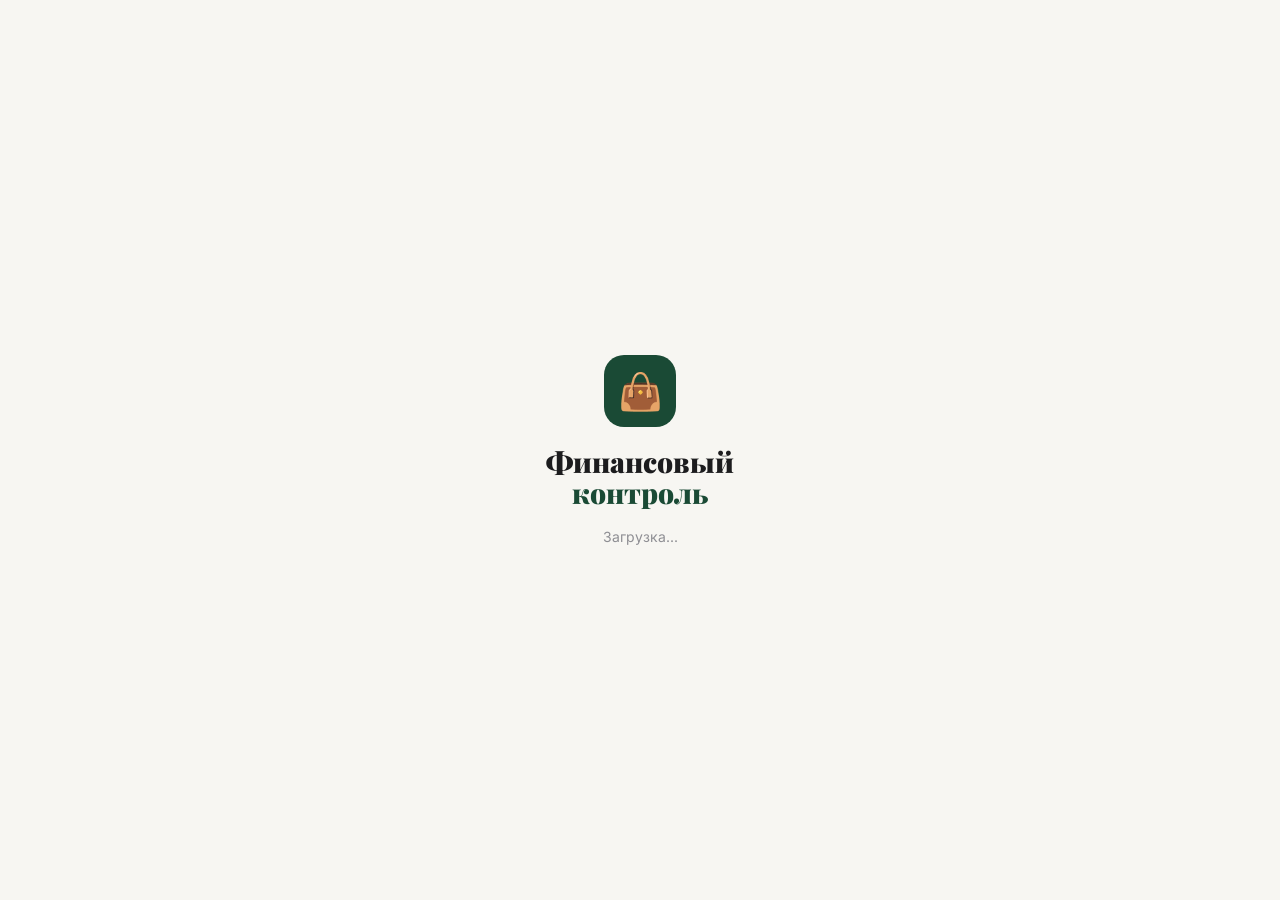
==== index.html @ 4cfcd8a0 "Add files via upload" ====
<!DOCTYPE html>
<html lang="ru">
<head>
<meta charset="UTF-8">
<meta name="viewport" content="width=device-width, initial-scale=1.0, maximum-scale=1.0">
<title>Финансовый контроль</title>
<link href="https://fonts.googleapis.com/css2?family=Inter:wght@300;400;500;600;700;800&family=Playfair+Display:wght@700;800;900&display=swap" rel="stylesheet">
<style>
*{box-sizing:border-box;margin:0;padding:0;}
body{background:#f7f6f2;color:#1c1c1e;font-family:'Inter','SF Pro Display',-apple-system,sans-serif;padding-bottom:94px;min-height:100vh;}

/* Cards */
.card{background:#fff;border-radius:22px;padding:18px;box-shadow:0 1px 0 rgba(0,0,0,0.04),0 4px 20px rgba(0,0,0,0.04);}

/* Buttons */
.btn-g{background:#1a4a35;color:#fff;border:none;cursor:pointer;border-radius:14px;font-family:inherit;font-weight:600;letter-spacing:-0.2px;transition:transform .15s, opacity .15s;}
.btn-g:active{transform:scale(0.96);opacity:0.85;}
.btn-ol{background:transparent;border:1.5px solid #e8e8e8;color:#1c1c1e;padding:9px 18px;font-size:13px;border-radius:50px;cursor:pointer;font-family:inherit;font-weight:600;transition:transform .15s;}
.btn-ol:active{transform:scale(0.96);}

/* Nav */
.nb{flex:1;display:flex;flex-direction:column;align-items:center;gap:4px;padding:8px 0 4px;border:none;background:transparent;color:#c7c7cc;cursor:pointer;font-family:inherit;font-size:10px;font-weight:600;letter-spacing:0.2px;transition:color .2s, transform .15s;}
.nb:active{transform:scale(0.88);}
.nb svg{stroke:#c7c7cc;fill:#c7c7cc;transition:stroke .25s,fill .25s;}
.nb.active{color:#1a4a35;}
.nb.active svg{stroke:#1a4a35;fill:#1a4a35;}
.nb svg[data-outline]{fill:none;}
.nb.active svg[data-outline]{fill:none;}

/* Overlays & Sheets */
.overlay{position:fixed;inset:0;background:rgba(0,0,0,0.0);z-index:50;display:flex;align-items:flex-end;backdrop-filter:blur(0px);transition:background .3s, backdrop-filter .3s;}
.overlay.visible{background:rgba(0,0,0,0.25);backdrop-filter:blur(4px);}
.overlay.hidden{display:none!important;}
.sheet{background:#fff;border-top-left-radius:32px;border-top-right-radius:32px;width:100%;max-height:93vh;overflow-y:auto;padding:12px 22px 44px;transform:translateY(100%);transition:transform .38s cubic-bezier(0.34,1.56,0.64,1);}
.sheet.open{transform:translateY(0);}
.handle{width:36px;height:4px;background:#e5e5ea;border-radius:4px;margin:0 auto 20px;}

/* Labels */
.lbl{font-size:11px;color:#8e8e93;font-weight:600;letter-spacing:0.8px;text-transform:uppercase;margin-bottom:10px;}

/* Layout */
.row{display:flex;justify-content:space-between;align-items:center;}
.scroll-x{display:flex;gap:10px;overflow-x:auto;padding-bottom:8px;scroll-snap-type:x mandatory;-webkit-overflow-scrolling:touch;}
.scroll-x::-webkit-scrollbar{height:0;}
.scroll-x > *{scroll-snap-align:start;}

/* Transaction rows */
.tx-row{display:flex;justify-content:space-between;align-items:center;padding:12px 18px;border-bottom:1px solid #f2f2f7;transition:background .15s;}
.tx-row:active{background:#f7f6f2;}

/* Tags */
.tag-in{background:#e8f8ef;color:#1b7a47;border-radius:20px;padding:3px 10px;font-size:11px;font-weight:600;}
.tag-out{background:#fff0f0;color:#c0392b;border-radius:20px;padding:3px 10px;font-size:11px;font-weight:600;}

/* Balance card */
.balance-card{background:linear-gradient(145deg,#1a4a35 0%,#1e5c40 60%,#2d6a4f 100%);border-radius:26px;padding:24px;color:#fff;position:relative;overflow:hidden;cursor:pointer;transition:transform .2s, box-shadow .2s;}
.balance-card:active{transform:scale(0.98);box-shadow:0 2px 20px rgba(26,74,53,0.3);}

/* Nav bar */
.nav-bar{position:fixed;bottom:0;left:0;right:0;background:rgba(255,255,255,0.92);backdrop-filter:blur(20px);-webkit-backdrop-filter:blur(20px);border-top:1px solid rgba(0,0,0,0.06);display:flex;align-items:center;padding:6px 0 12px;z-index:20;}

/* Header */
.header{background:rgba(255,255,255,0.92);backdrop-filter:blur(20px);-webkit-backdrop-filter:blur(20px);padding:14px 20px;display:flex;justify-content:space-between;align-items:center;border-bottom:1px solid rgba(0,0,0,0.05);position:sticky;top:0;z-index:10;}

/* Type switcher */
.type-sw{background:#f2f2f7;border-radius:50px;padding:4px;display:flex;margin-bottom:24px;}
.type-btn{flex:1;padding:12px;border-radius:50px;border:none;font-family:inherit;font-size:15px;font-weight:600;cursor:pointer;background:transparent;color:#8e8e93;transition:all .25s cubic-bezier(0.34,1.56,0.64,1);letter-spacing:-0.2px;}
.type-btn.on{background:#fff;color:#1c1c1e;box-shadow:0 2px 8px rgba(0,0,0,0.1);}

/* Category chips */
.chip{padding:9px 16px;border-radius:50px;border:1.5px solid #e8e8e8;background:#fff;font-family:inherit;font-size:13px;font-weight:500;cursor:pointer;transition:all .2s cubic-bezier(0.34,1.56,0.64,1);color:#1c1c1e;}
.chip:active{transform:scale(0.94);}
.chip.on{background:#1c1c1e;color:#fff;border-color:#1c1c1e;transform:scale(1.04);}

/* Income type buttons */
.inc-btn{flex:1;padding:13px 4px;border-radius:50px;border:1.5px solid #e8e8e8;background:#fff;font-family:inherit;font-size:13px;font-weight:600;cursor:pointer;transition:all .25s cubic-bezier(0.34,1.56,0.64,1);color:#1c1c1e;}
.inc-btn.on{background:#1a4a35;color:#fff;border-color:#1a4a35;transform:scale(1.03);}

/* Day buttons */
.day-btn{width:100%;aspect-ratio:1;border-radius:50%;border:1.5px solid #e8e8e8;background:#fff;font-family:inherit;font-size:13px;cursor:pointer;transition:all .2s cubic-bezier(0.34,1.56,0.64,1);color:#1c1c1e;}
.day-btn:active{transform:scale(0.88);}
.day-btn.on{background:#1a4a35;color:#fff;border-color:#1a4a35;transform:scale(1.08);}

/* Service icons */
.svc-item{display:flex;flex-direction:column;align-items:center;gap:6px;cursor:pointer;transition:transform .2s cubic-bezier(0.34,1.56,0.64,1);}
.svc-item:active{transform:scale(0.9);}
.svc-icon{width:72px;height:72px;border-radius:20px;display:flex;align-items:center;justify-content:center;font-weight:700;border:2.5px solid transparent;transition:all .2s cubic-bezier(0.34,1.56,0.64,1);}
.svc-item.on{transform:scale(1.08);}
.svc-item.on .svc-icon{border-color:#1a4a35;box-shadow:0 0 0 3px rgba(45,106,79,0.15);}
.svc-name{font-size:10px;color:#8e8e93;text-align:center;line-height:1.3;max-width:62px;}

/* Progress bars */
.pb{background:#f2f2f7;border-radius:8px;height:8px;margin-bottom:9px;}
.pf{background:linear-gradient(90deg,#1a4a35,#3d8b6b);height:8px;border-radius:8px;transition:width .8s cubic-bezier(0.34,1.56,0.64,1);}

/* Scrollbar */
::-webkit-scrollbar{width:0px;}
::-webkit-scrollbar-thumb{background:transparent;}
input[type=number]::-webkit-inner-spin-button{-webkit-appearance:none;}

/* Input fields */
.field{width:100%;border:1.5px solid #e8e8e8;border-radius:16px;padding:14px 16px;font-family:inherit;font-size:15px;outline:none;background:#fff;color:#1c1c1e;transition:border .2s, transform .15s;}
.field:focus{border-color:#1a4a35;transform:scale(1.01);}

/* Content padding */
#main{padding:16px 16px 0;display:flex;flex-direction:column;gap:14px;}
.main-content{padding:16px 16px 0;display:flex;flex-direction:column;gap:14px;}

/* Card entrance animation */
@keyframes cardIn{from{opacity:0;transform:translateY(18px)}to{opacity:1;transform:translateY(0)}}
.card-anim{animation:cardIn .4s cubic-bezier(0.34,1.2,0.64,1) both;}
.card-anim:nth-child(1){animation-delay:.03s}
.card-anim:nth-child(2){animation-delay:.08s}
.card-anim:nth-child(3){animation-delay:.13s}
.card-anim:nth-child(4){animation-delay:.18s}
.card-anim:nth-child(5){animation-delay:.23s}
.card-anim:nth-child(6){animation-delay:.28s}

/* Tab switch fade */
@keyframes tabIn{from{opacity:0;transform:translateY(10px)}to{opacity:1;transform:translateY(0)}}
.tab-anim{animation:tabIn .3s cubic-bezier(0.34,1.2,0.64,1) both;}

/* Bounce + button */
@keyframes bounceIn{0%{transform:scale(0.8);opacity:0}60%{transform:scale(1.08)}100%{transform:scale(1);opacity:1}}
.bounce-in{animation:bounceIn .35s cubic-bezier(0.34,1.56,0.64,1) both;}

/* Number count animation */
@keyframes numIn{from{opacity:0;transform:scale(0.85)}to{opacity:1;transform:scale(1)}}
.num-anim{animation:numIn .4s cubic-bezier(0.34,1.56,0.64,1) both;}
</style>
</head>
<body>

<!-- LOADING SCREEN (shown immediately) -->
<div id="loading-screen" style="position:fixed;inset:0;background:#f7f6f2;z-index:2000;display:flex;flex-direction:column;align-items:center;justify-content:center;gap:20px;padding:24px;">
  <div style="width:72px;height:72px;background:#1a4a35;border-radius:20px;display:flex;align-items:center;justify-content:center;font-size:36px;">👜</div>
  <div style="text-align:center;">
    <div style="font-family:'Playfair Display',Georgia,serif;font-weight:900;font-size:28px;color:#1c1c1e;line-height:1.1;">Финансовый</div>
    <div style="font-family:'Playfair Display',Georgia,serif;font-weight:900;font-size:28px;color:#1a4a35;line-height:1.1;">контроль</div>
  </div>
  <div id="loading-msg" style="font-size:14px;color:#8e8e93;">Загрузка...</div>
  <div id="file-warning" style="display:none;background:#fff8e6;border:1.5px solid #f0c040;border-radius:16px;padding:16px 20px;max-width:300px;text-align:center;font-size:13px;color:#7a5c00;line-height:1.6;">
    ⚠️ <b>Файл открыт как file://</b><br><br>
    Firebase требует веб-сервер.<br>
    Загрузи файл на любой хостинг<br>
    (например <b>github.com/pages</b>)<br><br>
    или используй<br>
    <b>VS Code → Live Server</b>
  </div>
</div>
<script>
  // Detect file:// protocol immediately
  if(location.protocol === 'file:') {
    document.getElementById('loading-msg').style.display = 'none';
    document.getElementById('file-warning').style.display = 'block';
  }
</script>

<!-- LOGIN SCREEN -->
<div id="login-screen" style="display:none;position:fixed;inset:0;background:#f0ede6;z-index:1000;flex-direction:column;align-items:center;justify-content:center;padding:24px;">

  <!-- Card -->
  <div style="background:#fff;border-radius:28px;padding:32px 28px 28px;width:100%;max-width:400px;box-shadow:0 4px 40px rgba(0,0,0,0.08);">

    <!-- Icon -->
    <div style="width:60px;height:60px;background:#1a4a35;border-radius:16px;display:flex;align-items:center;justify-content:center;font-size:28px;margin-bottom:22px;">👜</div>

    <!-- Title -->
    <div style="font-family:'Playfair Display',Georgia,serif;font-weight:900;font-size:36px;color:#1c1c1e;line-height:1.1;margin-bottom:4px;letter-spacing:-1px;">Финансовый</div>
    <div style="font-family:'Playfair Display',Georgia,serif;font-weight:900;font-size:36px;color:#1a4a35;line-height:1.1;margin-bottom:18px;letter-spacing:-1px;">контроль</div>

    <!-- Description -->
    <div style="font-size:15px;color:#8e8e93;line-height:1.55;margin-bottom:32px;">Войдите, чтобы получить свой кошелёк — доходы, расходы, подписки, копилка и бюджеты в одном месте.</div>

    <!-- Google button -->
    <button id="signin-btn" onclick="signInWithGoogle()" style="width:100%;display:flex;align-items:center;justify-content:center;gap:12px;background:#1a4a35;border:none;border-radius:50px;padding:17px 28px;font-family:inherit;font-size:16px;font-weight:600;cursor:pointer;color:#fff;margin-bottom:18px;letter-spacing:-0.2px;">
      <svg width="20" height="20" viewBox="0 0 48 48">
        <path fill="#fff" d="M44.5 20H24v8h11.8C34.7 33.9 29.8 37 24 37c-7.2 0-13-5.8-13-13s5.8-13 13-13c3.1 0 5.9 1.1 8.1 2.9l5.7-5.7C34.6 6.1 29.6 4 24 4 12.9 4 4 12.9 4 24s8.9 20 20 20c11 0 20-8 20-20 0-1.3-.2-2.7-.5-4z"/>
      </svg>
      Войти через Google
    </button>

    <!-- Security note -->
    <div style="font-size:12px;color:#c7c7cc;text-align:center;line-height:1.5;">Защищённый вход через Google. Данные каждого аккаунта изолированы.</div>
  </div>

  <!-- Bottom label -->
  <div style="margin-top:32px;font-size:11px;color:#b0a89a;letter-spacing:2px;text-transform:uppercase;font-weight:600;">Personal Finance For Two</div>
</div>

<!-- APP ROOT (hidden until logged in) -->
<div id="app-root" style="display:none;">

<div class="header" style="padding:16px 20px 14px;align-items:flex-start;">
  <div style="display:flex;align-items:center;gap:12px;">
    <div style="width:46px;height:46px;background:#1a4a35;border-radius:14px;display:flex;align-items:center;justify-content:center;font-size:22px;flex-shrink:0;">👜</div>
    <div style="line-height:1.15;">
      <div style="font-weight:800;font-size:26px;color:#1c1c1e;letter-spacing:-0.5px;font-family:'Playfair Display',Georgia,serif;line-height:1.1;">Финансовый</div>
      <div style="font-weight:800;font-size:26px;color:#1a4a35;letter-spacing:-0.5px;font-family:'Playfair Display',Georgia,serif;line-height:1.1;">контроль</div>
    </div>
  </div>
  <div style="display:flex;align-items:center;gap:8px;cursor:pointer;" onclick="signOutUser()">
    <img id="user-avatar" style="display:none;width:36px;height:36px;border-radius:50%;border:2px solid #e8e8e8;" src="">
    <span id="user-name" style="font-size:13px;color:#8e8e93;"></span>
  </div>
</div>

<div id="fb-status" style="display:none;position:fixed;top:0;left:0;right:0;bottom:0;background:rgba(247,246,242,0.92);z-index:999;flex-direction:column;align-items:center;justify-content:center;gap:16px;">
  <svg width="50" height="50" color="#1a4a35"><use href="#ico-piggy"/></svg>
  <div style="font-size:16px;font-weight:600;color:#1a4a35;">Загружаем данные...</div>
  <div style="font-size:13px;color:#8e8e93;">Подключение к Firebase</div>
</div>

<div id="main" class="main-content"></div>

<!-- SVG icon templates for nav and UI -->
<svg style="display:none">
  <symbol id="ico-home" viewBox="0 0 24 24" fill="none" stroke="currentColor" stroke-width="1.8" stroke-linecap="round" stroke-linejoin="round">
    <path d="M3 9l9-7 9 7v11a2 2 0 0 1-2 2H5a2 2 0 0 1-2-2z"/><polyline points="9 22 9 12 15 12 15 22"/>
  </symbol>
  <symbol id="ico-piggy" viewBox="0 0 16 16" fill="none" stroke="currentColor" stroke-width="0.45" stroke-linejoin="round" stroke-linecap="round">
    <path d="M5 6.25a.75.75 0 1 1-1.5 0 .75.75 0 0 1 1.5 0m1.138-1.496A6.6 6.6 0 0 1 7.964 4.5c.666 0 1.303.097 1.893.273a.5.5 0 0 0 .286-.958A7.6 7.6 0 0 0 7.964 3.5c-.734 0-1.441.103-2.102.292a.5.5 0 1 0 .276.962"/>
    <path fill-rule="evenodd" d="M7.964 1.527c-2.977 0-5.571 1.704-6.32 4.125h-.55A1 1 0 0 0 .11 6.824l.254 1.46a1.5 1.5 0 0 0 1.478 1.243h.263c.3.513.688.978 1.145 1.382l-.729 2.477a.5.5 0 0 0 .48.641h2a.5.5 0 0 0 .471-.332l.482-1.351c.635.173 1.31.267 2.011.267.707 0 1.388-.095 2.028-.272l.543 1.372a.5.5 0 0 0 .465.316h2a.5.5 0 0 0 .478-.645l-.761-2.506C13.81 9.895 14.5 8.559 14.5 7.069q0-.218-.02-.431c.261-.11.508-.266.705-.444.315.306.815.306.815-.417 0 .223-.5.223-.461-.026a1 1 0 0 0 .09-.255.7.7 0 0 0-.202-.645.58.58 0 0 0-.707-.098.74.74 0 0 0-.375.562c-.024.243.082.48.32.654a2 2 0 0 1-.259.153c-.534-2.664-3.284-4.595-6.442-4.595M2.516 6.26c.455-2.066 2.667-3.733 5.448-3.733 3.146 0 5.536 2.114 5.536 4.542 0 1.254-.624 2.41-1.67 3.248a.5.5 0 0 0-.165.535l.66 2.175h-.985l-.59-1.487a.5.5 0 0 0-.629-.288c-.661.23-1.39.359-2.157.359a6.6 6.6 0 0 1-2.157-.359.5.5 0 0 0-.635.304l-.525 1.471h-.979l.633-2.15a.5.5 0 0 0-.17-.534 4.65 4.65 0 0 1-1.284-1.541.5.5 0 0 0-.446-.275h-.56a.5.5 0 0 1-.492-.414l-.254-1.46h.933a.5.5 0 0 0 .488-.393m12.621-.857a.6.6 0 0 1-.098.21l-.044-.025c-.146-.09-.157-.175-.152-.223a.24.24 0 0 1 .117-.173c.049-.027.08-.021.113.012a.2.2 0 0 1 .064.199"/>
  </symbol>
  <symbol id="ico-budget" viewBox="0 0 24 24" fill="none" stroke="currentColor" stroke-width="1.8" stroke-linecap="round" stroke-linejoin="round">
    <circle cx="12" cy="12" r="10"/><path d="M12 6v6l4 2"/>
  </symbol>
  <symbol id="ico-history" viewBox="0 0 24 24" fill="none" stroke="currentColor" stroke-width="1.8" stroke-linecap="round" stroke-linejoin="round">
    <path d="M14 2H6a2 2 0 0 0-2 2v16a2 2 0 0 0 2 2h12a2 2 0 0 0 2-2V8z"/><polyline points="14 2 14 8 20 8"/><line x1="16" y1="13" x2="8" y2="13"/><line x1="16" y1="17" x2="8" y2="17"/><polyline points="10 9 9 9 8 9"/>
  </symbol>
  <symbol id="ico-plus" viewBox="0 0 24 24" fill="none" stroke="currentColor" stroke-width="2.2" stroke-linecap="round">
    <line x1="12" y1="5" x2="12" y2="19"/><line x1="5" y1="12" x2="19" y2="12"/>
  </symbol>
</svg>

<div class="nav-bar">
  <button class="nb active" id="nb-home" onclick="go('home')">
    <svg width="24" height="24" data-outline="1"><use href="#ico-home"/></svg>Главная
  </button>
  <button class="nb" id="nb-piggy" onclick="go('piggy')">
    <svg width="26" height="26"><use href="#ico-piggy"/></svg>Копилка
  </button>
  <button class="btn-g" onclick="openTx()" style="border-radius:50%;width:52px;height:52px;padding:0;display:flex;align-items:center;justify-content:center;margin:0 6px;box-shadow:0 4px 16px rgba(26,74,53,0.35);border:none;cursor:pointer;">
    <svg width="24" height="24" color="#fff"><use href="#ico-plus"/></svg>
  </button>
  <button class="nb" id="nb-budget" onclick="go('budget')">
    <svg width="24" height="24" data-outline="1"><use href="#ico-budget"/></svg>Бюджеты
  </button>
  <button class="nb" id="nb-history" onclick="go('history')">
    <svg width="24" height="24" data-outline="1"><use href="#ico-history"/></svg>История
  </button>
</div>

<!-- ADD TX -->
<div class="overlay hidden" id="ov-tx" onclick="if(event.target===this)closeSheet('tx')">
  <div class="sheet">
    <div class="handle"></div>
    <div class="row" style="margin-bottom:20px;">
      <div style="font-weight:700;font-size:22px;">Новая запись</div>
      <button onclick="closeSheet('tx')" style="width:34px;height:34px;border-radius:50%;border:none;background:#f7f6f2;font-size:18px;cursor:pointer;display:flex;align-items:center;justify-content:center;">✕</button>
    </div>
    <!-- Type switcher -->
    <div class="type-sw">
      <button class="type-btn on" id="tb-exp" onclick="setType('expense')">Расход</button>
      <button class="type-btn" id="tb-inc" onclick="setType('income')">Доход</button>
    </div>
    <!-- Amount -->
    <div class="lbl">Сумма</div>
    <div style="display:flex;align-items:center;border-bottom:1.5px solid #e0e0d8;margin-bottom:20px;padding-bottom:10px;">
      <input id="tx-amt" type="number" placeholder="0" style="flex:1;border:none;outline:none;font-size:36px;font-weight:300;font-family:inherit;background:transparent;color:#1a1a1a;">
      <span style="font-size:22px;color:#8e8e93;">₪</span>
    </div>
    <!-- Date -->
    <div class="lbl">Дата</div>
    <div style="background:#f7f6f2;border-radius:14px;padding:12px 14px;display:flex;align-items:center;gap:10px;margin-bottom:20px;">
      <label style="cursor:pointer;display:flex;align-items:center;">
        <span style="font-size:22px;">📅</span>
        <input type="date" id="tx-custom-date" onchange="setCustomDate(this.value)" style="position:absolute;opacity:0;width:1px;height:1px;">
      </label>
      <span id="tx-date-lbl" style="flex:1;font-size:15px;font-weight:500;"></span>
      <button id="btn-today" onclick="setD(0)" style="padding:8px 16px;border-radius:50px;border:none;font-family:inherit;font-size:13px;font-weight:600;cursor:pointer;background:#1a4a35;color:#fff;">Сегодня</button>
      <button id="btn-yest" onclick="setD(-1)" style="padding:8px 16px;border-radius:50px;border:1.5px solid #e8e8e8;font-family:inherit;font-size:13px;font-weight:600;cursor:pointer;background:#fff;color:#555;">Вчера</button>
    </div>
    <!-- Extra fields (note + category or income type) -->
    <div id="tx-extra"></div>
    <button class="btn-g" onclick="doAddTx()" style="width:100%;padding:15px;font-size:16px;border-radius:50px;margin-top:6px;opacity:0.9;">Добавить</button>
  </div>
</div>

<!-- ADD SUB -->
<div class="overlay hidden" id="ov-sub" onclick="if(event.target===this)closeSheet('sub')">
  <div class="sheet">
    <div class="handle"></div>
    <div class="row" style="margin-bottom:20px;">
      <div id="sub-modal-title" style="font-weight:700;font-size:22px;">Новая подписка</div>
      <button onclick="closeSheet('sub')" style="width:34px;height:34px;border-radius:50%;border:none;background:#f7f6f2;font-size:18px;cursor:pointer;display:flex;align-items:center;justify-content:center;">✕</button>
    </div>
    <div class="lbl">Сервис</div>
    <div id="svc-grid" style="display:grid;grid-template-columns:repeat(3,1fr);gap:16px;margin-bottom:22px;"></div>
    <div class="lbl">Название</div>
    <input id="sub-name" type="text" placeholder="Netflix" style="width:100%;border:1.5px solid #e8e8e8;border-radius:14px;padding:12px 14px;font-family:inherit;font-size:16px;outline:none;margin-bottom:18px;">
    <div class="lbl">Стоимость</div>
    <div style="border:1.5px solid #e8e8e8;border-radius:14px;padding:12px 14px;display:flex;align-items:center;margin-bottom:18px;">
      <input id="sub-amt" type="number" placeholder="0" style="flex:1;border:none;outline:none;font-family:inherit;font-size:22px;font-weight:500;background:transparent;">
      <span style="color:#8e8e93;font-size:15px;">₪ / мес.</span>
    </div>
    <div class="lbl">День списания</div>
    <div id="day-grid" style="display:grid;grid-template-columns:repeat(7,1fr);gap:8px;margin-bottom:24px;"></div>
    <button class="btn-g" id="sub-save-btn" onclick="doSaveSub()" style="width:100%;padding:15px;font-size:16px;border-radius:16px;margin-bottom:10px;">Добавить</button>
    <button id="sub-del-btn" style="display:none;width:100%;padding:15px;font-size:16px;border-radius:16px;background:#fff;border:1.5px solid #e05a5a;color:#e05a5a;font-family:inherit;font-weight:600;cursor:pointer;" onclick="doDelSub()">Удалить подписку</button>
  </div>
</div>

<!-- ADD GOAL -->
<div class="overlay hidden" id="ov-goal" onclick="if(event.target===this)closeSheet('goal')">
  <div class="sheet">
    <div class="handle"></div>
    <div class="row" style="margin-bottom:20px;">
      <div style="font-weight:700;font-size:22px;">Новая цель</div>
      <button onclick="closeSheet('goal')" style="width:34px;height:34px;border-radius:50%;border:none;background:#f7f6f2;font-size:20px;cursor:pointer;display:flex;align-items:center;justify-content:center;">✕</button>
    </div>
    <div class="lbl">Иконка</div>
    <div id="goal-icons" style="display:flex;flex-wrap:wrap;gap:10px;margin-bottom:20px;"></div>
    <div class="lbl">Цвет</div>
    <div id="goal-colors" style="display:flex;gap:10px;margin-bottom:20px;flex-wrap:wrap;"></div>
    <div class="lbl">Название</div>
    <input id="g-name" type="text" placeholder="На отпуск" style="width:100%;border:1.5px solid #e8e8e8;border-radius:14px;padding:12px 14px;font-family:inherit;font-size:16px;outline:none;margin-bottom:18px;background:#fff;">
    <div class="lbl">Цель, ₪</div>
    <input id="g-target" type="number" placeholder="5000" style="width:100%;border:1.5px solid #e8e8e8;border-radius:14px;padding:12px 14px;font-family:inherit;font-size:16px;outline:none;margin-bottom:18px;background:#fff;">
    <div class="lbl">Дата цели (необязательно)</div>
    <input id="g-deadline" type="date" style="width:100%;border:1.5px solid #e8e8e8;border-radius:14px;padding:12px 14px;font-family:inherit;font-size:16px;outline:none;margin-bottom:24px;background:#fff;color:#1a1a1a;">
    <button class="btn-g" onclick="doAddGoal()" style="width:100%;padding:15px;font-size:16px;border-radius:16px;">Создать</button>
  </div>
</div>

<!-- СНЯТЬ -->
<div class="overlay hidden" id="ov-withdraw" onclick="if(event.target===this)closeSheet('withdraw')">
  <div class="sheet">
    <div class="handle"></div>
    <div class="row" style="margin-bottom:20px;">
      <div style="font-weight:700;font-size:22px;">Снять со счёта</div>
      <button onclick="closeSheet('withdraw')" style="width:34px;height:34px;border-radius:50%;border:none;background:#f7f6f2;font-size:20px;cursor:pointer;display:flex;align-items:center;justify-content:center;">✕</button>
    </div>
    <div id="withdraw-goal-info" style="margin-bottom:20px;"></div>
    <div class="lbl">Сумма снятия ₪</div>
    <div style="display:flex;align-items:center;border-bottom:1.5px solid #e0e0d8;margin-bottom:24px;padding-bottom:10px;">
      <input id="withdraw-amt" type="number" placeholder="0" style="flex:1;border:none;outline:none;font-size:36px;font-weight:300;font-family:inherit;background:transparent;">
      <span style="font-size:22px;color:#8e8e93;">₪</span>
    </div>
    <button onclick="doWithdraw()" style="width:100%;padding:15px;font-size:16px;border-radius:50px;background:#fff;border:1.5px solid #e8e8e8;font-family:inherit;font-weight:700;cursor:pointer;color:#1a1a1a;">− Снять</button>
  </div>
</div>

<!-- PОПОЛНИТЬ -->
<div class="overlay hidden" id="ov-saving" onclick="if(event.target===this)closeSheet('saving')">
  <div class="sheet">
    <div class="handle"></div>
    <div class="row" style="margin-bottom:20px;">
      <div style="font-weight:700;font-size:22px;">Пополнить копилку</div>
      <button onclick="closeSheet('saving')" style="width:34px;height:34px;border-radius:50%;border:none;background:#f7f6f2;font-size:20px;cursor:pointer;display:flex;align-items:center;justify-content:center;">✕</button>
    </div>
    <div id="saving-goal-info" style="margin-bottom:20px;"></div>
    <div class="lbl">Сумма пополнения ₪</div>
    <div style="display:flex;align-items:center;border-bottom:1.5px solid #e0e0d8;margin-bottom:24px;padding-bottom:10px;">
      <input id="saving-amt" type="number" placeholder="0" style="flex:1;border:none;outline:none;font-size:36px;font-weight:300;font-family:inherit;background:transparent;">
      <span style="font-size:22px;color:#8e8e93;">₪</span>
    </div>
    <button class="btn-g" onclick="doSaving()" style="width:100%;padding:15px;font-size:16px;border-radius:16px;">Пополнить</button>
  </div>
</div>

<!-- РЕДАКТИРОВАТЬ ЦЕЛЬ -->
<div class="overlay hidden" id="ov-edit-goal" onclick="if(event.target===this)closeSheet('edit-goal')">
  <div class="sheet">
    <div class="handle"></div>
    <div class="row" style="margin-bottom:20px;">
      <div style="font-weight:700;font-size:22px;">Изменить цель</div>
      <button onclick="closeSheet('edit-goal')" style="width:34px;height:34px;border-radius:50%;border:none;background:#f7f6f2;font-size:20px;cursor:pointer;display:flex;align-items:center;justify-content:center;">✕</button>
    </div>
    <div class="lbl">Иконка</div>
    <div id="edit-goal-icons" style="display:flex;flex-wrap:wrap;gap:10px;margin-bottom:20px;"></div>
    <div class="lbl">Цвет</div>
    <div id="edit-goal-colors" style="display:flex;gap:10px;margin-bottom:20px;flex-wrap:wrap;"></div>
    <div class="lbl">Название</div>
    <input id="eg-name" type="text" style="width:100%;border:1.5px solid #e8e8e8;border-radius:14px;padding:12px 14px;font-family:inherit;font-size:16px;outline:none;margin-bottom:18px;background:#fff;">
    <div class="lbl">Цель, ₪</div>
    <input id="eg-target" type="number" style="width:100%;border:1.5px solid #e8e8e8;border-radius:14px;padding:12px 14px;font-family:inherit;font-size:16px;outline:none;margin-bottom:18px;background:#fff;">
    <div class="lbl">Дата цели (необязательно)</div>
    <input id="eg-deadline" type="date" style="width:100%;border:1.5px solid #e8e8e8;border-radius:14px;padding:12px 14px;font-family:inherit;font-size:16px;outline:none;margin-bottom:18px;background:#fff;color:#1a1a1a;">
    <button class="btn-g" onclick="doEditGoal()" style="width:100%;padding:15px;font-size:16px;border-radius:16px;margin-bottom:10px;">Сохранить</button>
    <button onclick="doDeleteGoal()" style="width:100%;padding:15px;font-size:16px;border-radius:16px;background:#fff;border:1.5px solid #e05a5a;color:#e05a5a;font-family:inherit;font-weight:600;cursor:pointer;">Удалить цель</button>
  </div>
</div>

<!-- OVERVIEW -->
<div class="overlay hidden" id="ov-overview" onclick="if(event.target===this)closeSheet('overview')" style="align-items:stretch;">
  <div style="background:#f7f6f2;width:100%;height:92vh;border-top-left-radius:28px;border-top-right-radius:28px;overflow-y:auto;animation:su .25s ease;">
    <div style="background:#fff;padding:16px 20px;display:flex;align-items:center;gap:12px;border-bottom:1px solid #ebebeb;position:sticky;top:0;z-index:5;border-top-left-radius:28px;border-top-right-radius:28px;">
      <button onclick="closeSheet('overview')" style="width:36px;height:36px;border-radius:50%;border:none;background:#f7f6f2;font-size:18px;cursor:pointer;">←</button>
      <div>
        <div style="font-size:11px;color:#8e8e93;text-transform:uppercase;letter-spacing:1px;">Обзор счёта</div>
        <div style="font-weight:700;font-size:18px;">Все операции</div>
      </div>
    </div>
    <div id="ov-body" style="padding:14px;display:flex;flex-direction:column;gap:12px;"></div>
  </div>
</div>

<!-- SVG icon templates (referenced by svcIcon()) -->
<div style="display:none;">
  <div id="svc-tmpl-netflix"><svg width="WIDTH" height="HEIGHT" viewBox="0 0 24 24"><path fill="#fff" d="M5.4 0v24l5.8-16.8V24h7.4V0h-5.8l.001 16.8L7.2 0z"/></svg></div>
  <div id="svc-tmpl-youtube"><svg width="WIDTH" height="HEIGHT" viewBox="0 0 24 24"><path fill="#fff" d="M23.5 6.2a3 3 0 0 0-2.1-2.1C19.5 3.6 12 3.6 12 3.6s-7.5 0-9.4.5A3 3 0 0 0 .5 6.2C0 8.1 0 12 0 12s0 3.9.5 5.8a3 3 0 0 0 2.1 2.1c1.9.5 9.4.5 9.4.5s7.5 0 9.4-.5a3 3 0 0 0 2.1-2.1C24 15.9 24 12 24 12s0-3.9-.5-5.8zM9.6 15.6V8.4l6.3 3.6-6.3 3.6z"/></svg></div>
  <div id="svc-tmpl-spotify"><svg width="WIDTH" height="HEIGHT" viewBox="0 0 24 24"><path fill="#fff" d="M12 0C5.4 0 0 5.4 0 12s5.4 12 12 12 12-5.4 12-12S18.7 0 12 0zm5.5 17.3c-.2.4-.7.5-1 .2-2.8-1.7-6.4-2.1-10.6-1.1-.4.1-.8-.2-.9-.5-.1-.4.2-.8.5-.9 4.6-1 8.5-.6 11.6 1.3.4.2.5.7.4 1zm1.5-3.3c-.3.4-.8.6-1.3.3-3.2-2-8.2-2.6-11.9-1.4-.5.1-1-.1-1.1-.6-.1-.5.1-1 .6-1.1 4.4-1.3 9.7-.7 13.4 1.5.4.2.5.8.3 1.3zm.1-3.4C15.2 8.4 8.8 8.2 5.2 9.3c-.6.2-1.2-.2-1.4-.7-.2-.6.2-1.2.7-1.4 4.3-1.3 11.3-1 15.7 1.6.5.3.7 1 .4 1.6-.3.4-.9.6-1.5.2z"/></svg></div>
  <div id="svc-tmpl-cyberghost"><svg width="WIDTH" height="HEIGHT" viewBox="0 0 36 36"><text y="28" font-size="28" fill="#1a1a1a">👻</text></svg></div>
  <div id="svc-tmpl-claude"><svg width="WIDTH" height="HEIGHT" viewBox="0 0 40 40"><path fill="#fff" d="M20 3C10.6 3 3 10.6 3 20c0 4.7 1.9 8.9 5 12l-1.5 5.5 5.7-2.8c2.3.9 4.8 1.3 7.3 1.3 9.4 0 17-7.6 17-17S29.4 3 20 3zm7.5 12.5c-.2.6-.9.9-1.5.6-2.1-1.3-4.7-1.5-7.8-.8-.6.1-1.2-.2-1.4-.8-.1-.6.2-1.2.8-1.4 3.5-.8 6.6-.5 9.1 1 .6.3.9 1 .8 1.4zm1-3.5c-.2.5-.8.8-1.4.5-2.4-1.5-6.1-1.9-8.9-1-.6.2-1.3-.1-1.5-.8-.2-.6.1-1.3.8-1.5 3.3-1 7.4-.5 10.3 1.2.5.3.8 1.1.7 1.6zm-12 8c0-.6.5-1 1-1h.5l1.5 4 1.5-4h.5c.6 0 1 .4 1 1v5c0 .6-.4 1-1 1s-1-.4-1-1v-2.5l-1 2.5h-.5l-1-2.5V25c0 .6-.4 1-1 1s-1-.4-1-1v-5z"/></svg></div>
  <div id="svc-tmpl-custom"><svg width="WIDTH" height="HEIGHT" viewBox="0 0 24 24"><path fill="#fff" d="M12 2l3.1 6.3L22 9.3l-5 4.9 1.2 6.9L12 17.8l-6.2 3.2L7 14.1 2 9.3l6.9-1L12 2z"/></svg></div>
</div>

<!-- Firebase SDK -->
<script type="module">
import { initializeApp } from "https://www.gstatic.com/firebasejs/10.12.0/firebase-app.js";
import { getDatabase, ref, set, get } from "https://www.gstatic.com/firebasejs/10.12.0/firebase-database.js";
import { getAuth, GoogleAuthProvider, signInWithPopup, signInWithRedirect, getRedirectResult, signOut, onAuthStateChanged } from "https://www.gstatic.com/firebasejs/10.12.0/firebase-auth.js";

const firebaseConfig = {
  apiKey: "AIzaSyB5ZraMFHDdAuhXQFpV-lAE6Hq255hEpU0",
  authDomain: "financial-app-9c4fa.firebaseapp.com",
  databaseURL: "https://financial-app-9c4fa-default-rtdb.firebaseio.com",
  projectId: "financial-app-9c4fa",
  storageBucket: "financial-app-9c4fa.firebasestorage.app",
  messagingSenderId: "901250114923",
  appId: "1:901250114923:web:7522f2620f73fa9675d82e"
};

const app = initializeApp(firebaseConfig);
const db = getDatabase(app);
const auth = getAuth(app);
const provider = new GoogleAuthProvider();
const isMobile = /iPhone|iPad|iPod|Android/i.test(navigator.userAgent);

// Sign in
let _popupOpen = false;
window.signInWithGoogle = function() {
  const btn = document.getElementById("signin-btn");
  if(btn){ btn.disabled=true; btn.style.opacity="0.7"; }

  if(isMobile) {
    // Mobile — redirect (попап не работает)
    signInWithRedirect(auth, provider);
  } else {
    // Desktop — popup
    _popupOpen = true;
    signInWithPopup(auth, provider).then(result => {
      _popupOpen = false;
      loadUserData(result.user.uid).then(()=>showApp(result.user));
    }).catch(e => {
      _popupOpen = false;
      console.log("Auth error:", e.code);
      if(btn){ btn.disabled=false; btn.style.opacity="1"; }
    });
  }
};

// Sign out
window.signOutUser = async function() {
  await signOut(auth);
  location.reload();
};

// Save data per user
window.saveToFirebase = async function(txs, subs, goals, budgets) {
  const uid = auth.currentUser?.uid;
  if (!uid) return;
  try {
    await set(ref(db, "users/" + uid), { txs, subs, goals, budgets });
  } catch(e) { console.log("Firebase save error:", e); }
};

async function loadUserData(uid) {
  try {
    const snap = await get(ref(db, "users/" + uid));
    if (snap.exists()) {
      const d = snap.val();
      if (d.txs)     window._fbTxs     = d.txs;
      if (d.subs)    window._fbSubs    = d.subs;
      if (d.goals)   window._fbGoals   = d.goals;
      if (d.budgets) window._fbBudgets = d.budgets;
    }
  } catch(e) { console.log("Load error:", e); }
}

function showApp(user) {
  document.getElementById("loading-screen").style.display = "none";
  document.getElementById("login-screen").style.display   = "none";
  document.getElementById("app-root").style.display       = "block";
  document.getElementById("fb-status").style.display      = "none";
  const avatar = document.getElementById("user-avatar");
  if (avatar && user.photoURL) { avatar.src = user.photoURL; avatar.style.display = "block"; }
  const nameEl = document.getElementById("user-name");
  if (nameEl) nameEl.textContent = user.displayName?.split(" ")[0] || "";
  window._fbReady = true;
  if (window._fbInit) window._fbInit();
}

function showLogin() {
  document.getElementById("loading-screen").style.display = "none";
  document.getElementById("login-screen").style.display   = "flex";
  document.getElementById("app-root").style.display       = "none";
}

// Keep loading until we know auth state
let authHandled = false;

function dbg(msg) {
  const el = document.getElementById("loading-msg");
  if(el) el.textContent = msg;
  console.log(msg);
}

function handleUser(user) {
  if (authHandled) { dbg("handleUser: уже обработано, пропускаем"); return; }
  authHandled = true;
  dbg("handleUser: user=" + (user ? user.email : "null"));
  if (user) {
    loadUserData(user.uid).then(() => showApp(user));
  } else {
    if (!_popupOpen) showLogin();
  }
}

// Check redirect result first (mobile)
dbg("Проверяем redirect...");
getRedirectResult(auth)
  .then(result => {
    dbg("getRedirectResult: " + (result?.user ? result.user.email : "нет пользователя"));
    if (result?.user) {
      authHandled = true;
      loadUserData(result.user.uid).then(() => showApp(result.user));
    }
  })
  .catch(e => dbg("Redirect error: " + e.code))
  .finally(() => {
    dbg("Запускаем onAuthStateChanged...");
    onAuthStateChanged(auth, handleUser);
  });
</script>

<script>
// ── CONSTANTS ──
const MONTHS = ["Янв","Фев","Мар","Апр","Май","Июн","Июл","Авг","Сен","Окт","Ноя","Дек"];
const ENG_MONTHS = ["Jan","Feb","Mar","Apr","May","Jun","Jul","Aug","Sep","Oct","Nov","Dec"];
const ECATS = ["Рестораны","Продукты","Транспорт","Такси","Гаджеты","Одежда","Здоровье","Развлечения","Игры","Бьюти","Коммунальные","Путешествия","Подарки","Образование","Разное"];
const ICATS = ["Зарплата","Чаевые","Другое"];
const COLORS = ["#1a4a35","#3d8b6b","#f4a261","#e76f51","#457b9d","#a8dadc","#e9c46a","#264653","#95d5b2","#b7e4c7"];
const PCOLORS = ["#c0686a","#3d8b6b","#e9c46a","#457b9d","#e76f51","#a8dadc","#1a4a35","#f4a261","#95d5b2","#264653"];
const ICONS = {"Зарплата":"💼","Чаевые":"🤑","Другое":"🪙","Рестораны":"🍽️","Продукты":"🛍️","Транспорт":"🚇","Такси":"🚕","Гаджеты":"⌚","Одежда":"👗","Здоровье":"🩺","Развлечения":"🎭","Игры":"🎮","Бьюти":"💅","Коммунальные":"⚡","Путешествия":"✈️","Подарки":"🎁","Образование":"📚","Разное":"🪙","Аренда":"🏠","Подписки":"📲"};
const SVCS = [
  {n:"Netflix",    bg:"#e50914", ic:"netflix"},
  {n:"YouTube",   bg:"#ff0000", ic:"youtube"},
  {n:"Spotify",   bg:"#1db954", ic:"spotify"},
  {n:"CyberGhost",bg:"#ffb300", ic:"cyberghost"},
  {n:"Claude",    bg:"#cc785c", ic:"claude"},
  {n:"Своя",      bg:"#1a4a35", ic:"custom"},
];

function svcIcon(ic,size){
  size=size||28;
  const el=document.getElementById("svc-tmpl-"+ic)||document.getElementById("svc-tmpl-custom");
  if(!el) return "";
  const svg=el.innerHTML.replace(/WIDTH/g,size).replace(/HEIGHT/g,size);
  return svg;
}
const G="#1a4a35", GL="#3d8b6b", PE=8200;
const now=new Date();

// ── STORAGE ──
// ── FIREBASE STORAGE ──
const ld=(k,d)=>{try{const v=localStorage.getItem(k);return v?JSON.parse(v):d;}catch(e){return d;}};
function saveAll(){
  try{localStorage.setItem("tx",JSON.stringify(txs));localStorage.setItem("subs",JSON.stringify(subs));localStorage.setItem("goals",JSON.stringify(goals));localStorage.setItem("budgets",JSON.stringify(budgets));}catch(e){}
  if(window.saveToFirebase) window.saveToFirebase(txs,subs,goals,budgets);
}

// ── DATA ──
let txs=ld("tx",[
  {id:1,type:"income",amount:12000,cat:"Зарплата",note:"Зарплата",date:"2026-04-01"},
  {id:2,type:"expense",amount:3500,cat:"Аренда",note:"Аренда",date:"2026-04-02"},
  {id:3,type:"expense",amount:650,cat:"Продукты",note:"Супермаркет",date:"2026-04-05"},
  {id:4,type:"expense",amount:280,cat:"Транспорт",note:"Автобус",date:"2026-04-06"},
  {id:5,type:"income",amount:500,cat:"Чаевые",note:"Чаевые",date:"2026-04-10"},
  {id:6,type:"expense",amount:420,cat:"Рестораны",note:"Ужин",date:"2026-04-12"},
]);
let subs=ld("subs",[]);
let goals=ld("goals",[]);
let budgets=ld("budgets",{});

// Override with Firebase data when it loads
window._fbInit = function(){
  if(window._fbTxs)     txs     = window._fbTxs;
  if(window._fbSubs)    subs    = window._fbSubs;
  if(window._fbGoals)   goals   = window._fbGoals;
  if(window._fbBudgets) budgets = window._fbBudgets;
  render();
  document.getElementById("fb-status").style.display="none";
};

// Show loading indicator if Firebase not ready yet
setTimeout(()=>{
  if(!window._fbReady){
    const s=document.getElementById("fb-status");
    if(s) s.style.display="flex";
  }
},300);

// ── STATE ──
let tab="home", txType="expense", txDate=now.toISOString().slice(0,10), txCat=ECATS[0];
let selDay=1, selSvc=null;
let histPeriod="all", histFilter="all", histSearch="";
let histDate=now.toISOString().slice(0,10);

const RU_MONTHS_FULL=["Январь","Февраль","Март","Апрель","Май","Июнь","Июль","Август","Сентябрь","Октябрь","Ноябрь","Декабрь"];
const RU_MONTHS_GEN=["января","февраля","марта","апреля","мая","июня","июля","августа","сентября","октября","ноября","декабря"];
const ENG_M=["Jan","Feb","Mar","Apr","May","Jun","Jul","Aug","Sep","Oct","Nov","Dec"];
function fmtDate(dateStr){
  const d=new Date(dateStr+"T12:00:00");
  return `${d.getDate()} ${RU_MONTHS_GEN[d.getMonth()]}`;
}
const fmt=n=>Math.round(n).toLocaleString("he-IL");

function setHistPeriod(p){ histPeriod=p; render(); }
function setHistDate(val){ if(val){histDate=val; render();} }
function setHistFilter(f){ histFilter=f; render(); }
function setHistSearch(s){
  histSearch=s.toLowerCase();
  render();
  const inp=document.getElementById("histSearchInp");
  if(inp){ inp.focus(); inp.setSelectionRange(inp.value.length,inp.value.length); }
}

// ── NAV ──
function go(t){
  tab=t;
  document.querySelectorAll(".nb").forEach(b=>b.classList.remove("active"));
  document.getElementById("nb-"+t).classList.add("active");
  render();
}

// ── OVERLAYS ──
function openSheet(id){
  const ov=document.getElementById("ov-"+id);
  ov.classList.remove("hidden");
  requestAnimationFrame(()=>{
    ov.classList.add("visible");
    const sh=ov.querySelector(".sheet");
    if(sh) sh.classList.add("open");
  });
}
function closeSheet(id){
  const ov=document.getElementById("ov-"+id);
  ov.classList.remove("visible");
  const sh=ov.querySelector(".sheet");
  if(sh){
    sh.classList.remove("open");
    setTimeout(()=>ov.classList.add("hidden"),380);
  } else {
    ov.classList.add("hidden");
  }
}

// ── ADD TX ──
function openTx(){
  txDate=now.toISOString().slice(0,10);
  setD(0);
  setType("expense");
  document.getElementById("tx-amt").value="";
  openSheet("tx");
}
function setD(off){
  const d=new Date(); d.setDate(d.getDate()+off);
  txDate=d.toISOString().slice(0,10);
  updateDateLabel(d);
  const todayOn=off===0, yestOn=off===-1;
  document.getElementById("btn-today").style.cssText=`padding:7px 12px;border-radius:50px;border:none;font-family:inherit;font-size:12px;font-weight:600;cursor:pointer;background:${todayOn?"#1a4a35":"#fff"};color:${todayOn?"#fff":"#555"};${!todayOn?"border:1.5px solid #e8e8e8;":""}`;
  document.getElementById("btn-yest").style.cssText=`padding:7px 12px;border-radius:50px;font-family:inherit;font-size:12px;font-weight:600;cursor:pointer;background:${yestOn?"#1a4a35":"#fff"};color:${yestOn?"#fff":"#555"};border:${yestOn?"none":"1.5px solid #e0e0d8"};`;
}
function setCustomDate(val){
  if(!val) return;
  txDate=val;
  const d=new Date(val+"T12:00:00");
  updateDateLabel(d);
  document.getElementById("btn-today").style.cssText="padding:7px 12px;border-radius:50px;border:1.5px solid #e8e8e8;font-family:inherit;font-size:12px;font-weight:600;cursor:pointer;background:#fff;color:#555;";
  document.getElementById("btn-yest").style.cssText="padding:7px 12px;border-radius:50px;border:1.5px solid #e8e8e8;font-family:inherit;font-size:12px;font-weight:600;cursor:pointer;background:#fff;color:#555;";
}
function updateDateLabel(d){
  document.getElementById("tx-date-lbl").textContent=`${d.getDate()} ${ENG_MONTHS[d.getMonth()]} ${d.getFullYear()}`;
}
function setType(t){
  txType=t;
  document.getElementById("tb-exp").className="type-btn"+(t==="expense"?" on":"");
  document.getElementById("tb-inc").className="type-btn"+(t==="income"?" on":"");
  const el=document.getElementById("tx-extra");
  if(t==="expense"){
    txCat=ECATS[0];
    el.innerHTML=`
      <div class="lbl">Описание</div>
      <input id="tx-note" type="text" placeholder="напр. Wolt, такси, iPhone" style="width:100%;border:1.5px solid #e8e8e8;border-radius:14px;padding:12px 14px;font-family:inherit;font-size:14px;outline:none;margin-bottom:18px;">
      <div style="display:flex;justify-content:space-between;align-items:center;margin-bottom:10px;">
        <div class="lbl" style="margin-bottom:0;">Категория</div>
        <div style="font-size:12px;color:#8e8e93;display:flex;align-items:center;gap:4px;">✨ Авто-категория</div>
      </div>
      <div style="display:flex;flex-wrap:wrap;gap:8px;margin-bottom:18px;">
        ${ECATS.map((c,i)=>`<button class="chip${i===0?" on":""}" onclick="pickCat(this,'${c}')">${c}</button>`).join("")}
      </div>`;
  } else {
    txCat=ICATS[0];
    el.innerHTML=`
      <div class="lbl">Тип дохода</div>
      <div style="display:flex;gap:8px;margin-bottom:16px;">
        ${ICATS.map((c,i)=>`<button class="inc-btn${i===0?" on":""}" onclick="pickInc(this,'${c}')">${c}</button>`).join("")}
      </div>
      <div id="inc-note" style="display:none;">
        <div class="lbl">Описание</div>
        <input id="tx-note" type="text" placeholder="Укажи источник" style="width:100%;border:1.5px solid #e8e8e8;border-radius:14px;padding:12px 14px;font-family:inherit;font-size:14px;outline:none;margin-bottom:18px;">
      </div>`;
  }
}
function pickCat(btn,c){
  txCat=c;
  document.querySelectorAll("#tx-extra .chip").forEach(b=>b.classList.remove("on"));
  btn.classList.add("on");
}
function pickInc(btn,c){
  txCat=c;
  document.querySelectorAll(".inc-btn").forEach(b=>b.classList.remove("on"));
  btn.classList.add("on");
  const n=document.getElementById("inc-note");
  if(n) n.style.display=c==="Другое"?"block":"none";
}
function doAddTx(){
  const amt=+document.getElementById("tx-amt").value;
  if(!amt||isNaN(amt)){return;}
  const noteEl=document.getElementById("tx-note");
  const note=noteEl?noteEl.value:"";
  txs.push({id:Date.now(),type:txType,amount:amt,cat:txCat,note,date:txDate});
  saveAll(); closeSheet("tx"); render();
}
function delTx(id){
  txs=txs.filter(t=>t.id!==id);
  saveAll(); render();
}

// ── SUBS ──
let editSubId=null;

function buildSubModal(titleText, name, amt, day, svcIndex, isEdit){
  document.getElementById("sub-modal-title").textContent=titleText;
  document.getElementById("sub-save-btn").textContent=isEdit?"Сохранить":"Добавить";
  document.getElementById("sub-del-btn").style.display=isEdit?"block":"none";
  document.getElementById("sub-name").value=name||"";
  document.getElementById("sub-amt").value=amt||"";
  selDay=day||1;
  // svc grid
  document.getElementById("svc-grid").innerHTML=SVCS.map((s,i)=>`
    <div class="svc-item${i===svcIndex?" on":""}" id="svc${i}" onclick="pickSvc(${i})">
      <div class="svc-icon" style="background:${s.bg};">${svcIcon(s.ic,30)}</div>
      <div class="svc-name">${s.n}</div>
    </div>`).join("");
  if(svcIndex!==null&&svcIndex>=0) selSvc=SVCS[svcIndex]; else selSvc=null;
  // day grid
  document.getElementById("day-grid").innerHTML=Array.from({length:31},(_,i)=>i+1).map(d=>
    `<button class="day-btn${d===selDay?" on":""}" onclick="pickDay(${d},this)">${d}</button>`).join("");
}

function openSub(){
  editSubId=null;
  buildSubModal("Новая подписка","","",1,null,false);
  openSheet("sub");
}

function editSub(id){
  editSubId=id;
  const s=subs.find(s=>s.id===id);
  if(!s)return;
  const svcIdx=SVCS.findIndex(sv=>sv.n===s.n);
  buildSubModal("Изменить подписку",s.n,s.amt,s.day,svcIdx>=0?svcIdx:null,true);
  openSheet("sub");
}

function pickSvc(i){
  selSvc=SVCS[i];
  document.querySelectorAll(".svc-item").forEach(el=>el.classList.remove("on"));
  document.getElementById("svc"+i).classList.add("on");
  const inp=document.getElementById("sub-name");
  if(inp) inp.value=selSvc.n;
}
function pickDay(d,btn){
  selDay=d;
  document.querySelectorAll(".day-btn").forEach(b=>b.classList.remove("on"));
  btn.classList.add("on");
}
function doSaveSub(){
  const name=document.getElementById("sub-name").value.trim();
  const amt=+document.getElementById("sub-amt").value;
  if(!name||!amt){return;}
  const s=selSvc||{ic:"custom",bg:"#1a4a35"};
  if(editSubId){
    subs=subs.map(sub=>sub.id===editSubId?{...sub,n:name,ic:s.ic,bg:s.bg,amt,day:selDay}:sub);
  } else {
    subs.push({id:Date.now(),n:name,ic:s.ic,bg:s.bg,amt,day:selDay});
  }
  saveAll(); closeSheet("sub"); render();
}
function doDelSub(){
  
  subs=subs.filter(s=>s.id!==editSubId);
  saveAll(); closeSheet("sub"); render();
}
function delSub(id){
  
  subs=subs.filter(s=>s.id!==id);
  saveAll(); render();
}

// ── GOALS ──
const GOAL_ICONS = ["🎯","🌴","🚗","🏡","🎁","💎","📱","💻","🎓","✈️","🎮","🎸","🏋️","🌍","💐","🎨"];
const GOAL_COLORS = ["#1a4a35","#e07a5f","#3d8b6b","#d4a017","#6b8cba","#c68bb7","#9b72cf","#e07070"];
let selGoalIcon = GOAL_ICONS[0];
let selGoalColor = GOAL_COLORS[0];

function openGoal(){
  selGoalIcon=GOAL_ICONS[0];
  selGoalColor=GOAL_COLORS[0];
  document.getElementById("g-name").value="";
  document.getElementById("g-target").value="";
  document.getElementById("g-deadline").value="";
  // Render icon grid
  document.getElementById("goal-icons").innerHTML=GOAL_ICONS.map((ic,i)=>`
    <button onclick="pickGoalIcon(this,'${ic}')" style="width:62px;height:62px;border-radius:18px;border:2px solid ${i===0?'#1a4a35':'#ebebeb'};background:${i===0?'#eef5f1':'#fafafa'};font-size:28px;cursor:pointer;display:flex;align-items:center;justify-content:center;transition:all .15s;">${ic}</button>
  `).join("");
  // Render color grid
  document.getElementById("goal-colors").innerHTML=GOAL_COLORS.map((c,i)=>`
    <button onclick="pickGoalColor(this,'${c}')" style="width:38px;height:38px;border-radius:50%;background:${c};border:${i===0?'3px solid #1a1a1a':'3px solid transparent'};cursor:pointer;transition:all .15s;box-shadow:${i===0?'0 0 0 2px #fff inset':'none'};"></button>
  `).join("");
  openSheet("goal");
}
function pickGoalIcon(btn,ic){
  selGoalIcon=ic;
  document.querySelectorAll("#goal-icons button").forEach(b=>{b.style.borderColor="#ebebeb";b.style.background="#fafafa";});
  btn.style.borderColor="#1a4a35"; btn.style.background="#f0faf4";
}
function pickGoalColor(btn,c){
  selGoalColor=c;
  document.querySelectorAll("#goal-colors button").forEach(b=>{b.style.border="3px solid transparent";b.style.boxShadow="none";});
  btn.style.border="3px solid #1a1a1a"; btn.style.boxShadow="0 0 0 2px #fff inset";
}
function doAddGoal(){
  const name=document.getElementById("g-name").value.trim();
  const target=+document.getElementById("g-target").value;
  const deadline=document.getElementById("g-deadline").value||null;
  if(!name||!target){return;}
  goals.push({id:Date.now(),name,icon:selGoalIcon,color:selGoalColor,target,saved:0,deadline});
  saveAll(); closeSheet("goal"); render();
}
let withdrawGoalId=null;
function withdraw(id){
  withdrawGoalId=id;
  const g=goals.find(g=>g.id===id);
  if(!g)return;
  document.getElementById("withdraw-amt").value="";
  document.getElementById("withdraw-goal-info").innerHTML=`
    <div style="display:flex;align-items:center;gap:12px;background:#f7f6f2;border-radius:14px;padding:12px 14px;">
      <div style="width:44px;height:44px;border-radius:12px;background:#f7f6f2;border:1.5px solid #e8e8e8;display:flex;align-items:center;justify-content:center;font-size:24px;">${g.icon}</div>
      <div>
        <div style="font-weight:600;font-size:15px;">${g.name}</div>
        <div style="font-size:13px;color:#8e8e93;margin-top:2px;">Доступно: ${fmt(g.saved)} ₪</div>
      </div>
    </div>`;
  openSheet("withdraw");
}
function doWithdraw(){
  const amt=+document.getElementById("withdraw-amt").value;
  if(!amt||isNaN(amt)||amt<=0){return;}
  goals=goals.map(g=>g.id===withdrawGoalId?{...g,saved:Math.max(0,g.saved-amt)}:g);
  saveAll(); closeSheet("withdraw"); render();
}
let editGoalId=null;
let editGoalIcon=GOAL_ICONS[0];
let editGoalColor=GOAL_COLORS[0];

function addSaving(id){
  savingGoalId=id;
  const g=goals.find(g=>g.id===id);
  if(!g)return;
  document.getElementById("saving-amt").value="";
  document.getElementById("saving-goal-info").innerHTML=`
    <div style="display:flex;align-items:center;gap:12px;background:#f7f6f2;border-radius:14px;padding:12px 14px;">
      <div style="width:44px;height:44px;border-radius:12px;background:${g.color||'#1a4a35'};display:flex;align-items:center;justify-content:center;font-size:24px;">${g.icon}</div>
      <div>
        <div style="font-weight:600;font-size:15px;">${g.name}</div>
        <div style="font-size:13px;color:#8e8e93;margin-top:2px;">${fmt(g.saved)} ₪ из ${fmt(g.target)} ₪</div>
      </div>
    </div>`;
  openSheet("saving");
}
function doSaving(){
  const amt=+document.getElementById("saving-amt").value;
  if(!amt||isNaN(amt)||amt<=0){return;}
  goals=goals.map(g=>g.id===savingGoalId?{...g,saved:Math.min(g.target,g.saved+amt)}:g);
  saveAll(); closeSheet("saving"); render();
}

function editGoal(id){
  editGoalId=id;
  const g=goals.find(g=>g.id===id);
  if(!g)return;
  editGoalIcon=g.icon||GOAL_ICONS[0];
  editGoalColor=g.color||GOAL_COLORS[0];
  document.getElementById("eg-name").value=g.name;
  document.getElementById("eg-target").value=g.target;
  document.getElementById("eg-deadline").value=g.deadline||"";
  // icons
  document.getElementById("edit-goal-icons").innerHTML=GOAL_ICONS.map(ic=>`
    <button onclick="pickEditIcon(this,'${ic}')" style="width:62px;height:62px;border-radius:18px;border:2px solid ${ic===editGoalIcon?'#1a4a35':'#ebebeb'};background:${ic===editGoalIcon?'#eef5f1':'#fafafa'};font-size:28px;cursor:pointer;display:flex;align-items:center;justify-content:center;">${ic}</button>
  `).join("");
  // colors
  document.getElementById("edit-goal-colors").innerHTML=GOAL_COLORS.map(c=>`
    <button onclick="pickEditColor(this,'${c}')" style="width:38px;height:38px;border-radius:50%;background:${c};border:${c===editGoalColor?'3px solid #1a1a1a':'3px solid transparent'};cursor:pointer;box-shadow:${c===editGoalColor?'0 0 0 2px #fff inset':'none'};"></button>
  `).join("");
  openSheet("edit-goal");
}
function pickEditIcon(btn,ic){
  editGoalIcon=ic;
  document.querySelectorAll("#edit-goal-icons button").forEach(b=>{b.style.borderColor="#e0e0d8";b.style.background="#fff";});
  btn.style.borderColor="#1a4a35"; btn.style.background="#f0faf4";
}
function pickEditColor(btn,c){
  editGoalColor=c;
  document.querySelectorAll("#edit-goal-colors button").forEach(b=>{b.style.border="3px solid transparent";b.style.boxShadow="none";});
  btn.style.border="3px solid #1a1a1a"; btn.style.boxShadow="0 0 0 2px #fff inset";
}
function doEditGoal(){
  const name=document.getElementById("eg-name").value.trim();
  const target=+document.getElementById("eg-target").value;
  const deadline=document.getElementById("eg-deadline").value||null;
  if(!name||!target){return;}
  goals=goals.map(g=>g.id===editGoalId?{...g,name,target,icon:editGoalIcon,color:editGoalColor,deadline}:g);
  saveAll(); closeSheet("edit-goal"); render();
}
function doDeleteGoal(){
  
  goals=goals.filter(g=>g.id!==editGoalId);
  saveAll(); closeSheet("edit-goal"); render();
}
function deleteGoal(id){
  
  goals=goals.filter(g=>g.id!==id);
  saveAll(); render();
}

// ── BUDGETS ──
function setBudget(cat,val){
  if(!val||isNaN(+val))return;
  budgets[cat]=+val; saveAll(); render();
}

let addBudgetOpen=false;
let budgetSelCat=ECATS[0];
let budgetLimitVal="";

function toggleAddBudget(){
  addBudgetOpen=!addBudgetOpen;
  budgetSelCat=ECATS[0];
  budgetLimitVal="";
  render();
}
function openAddBudget(){
  addBudgetOpen=true;
  budgetSelCat=ECATS[0];
  budgetLimitVal="";
  render();
}
function selBudgetCat(cat){
  budgetSelCat=cat;
  budgetLimitVal=budgets[cat]||"";
  render();
}
function saveBudgetNew(){
  const inp=document.getElementById("budget-limit-inp");
  const val=inp?inp.value:"";
  if(!val||isNaN(+val)||+val<=0) return;
  budgets[budgetSelCat]=+val;
  addBudgetOpen=false;
  budgetLimitVal="";
  saveAll(); render();
}
function delBudget(cat){
  delete budgets[cat];
  saveAll(); render();
}

// ── OVERVIEW ──
function openOverview(){
  const inc=txs.filter(t=>t.type==="income").reduce((s,t)=>s+t.amount,0);
  const exp=txs.filter(t=>t.type==="expense").reduce((s,t)=>s+t.amount,0);
  const nowM=now.getMonth(), nowY=now.getFullYear();
  const mInc=txs.filter(t=>t.type==="income"&&new Date(t.date).getMonth()===nowM&&new Date(t.date).getFullYear()===nowY).reduce((s,t)=>s+t.amount,0);
  const mExp=txs.filter(t=>t.type==="expense"&&new Date(t.date).getMonth()===nowM&&new Date(t.date).getFullYear()===nowY).reduce((s,t)=>s+t.amount,0);
  const days=new Date(nowY,nowM+1,0).getDate();
  const avg=mExp>0?Math.round(mExp/days):0;
  const byCat={};
  txs.filter(t=>t.type==="expense").forEach(t=>{byCat[t.cat]=(byCat[t.cat]||0)+t.amount;});
  const cats=Object.entries(byCat).sort((a,b)=>b[1]-a[1]);
  const total=cats.reduce((s,[,v])=>s+v,0)||1;
  const top=cats[0];
  // donut
  let cum=0;
  const cx=110,cy=110,r=80,sw=44,ci=2*Math.PI*r;
  const slices=cats.map(([cat,val],i)=>{
    const p=val/total,off=ci*(1-cum),dash=ci*p;
    const mid=(cum+p/2)*2*Math.PI-Math.PI/2;
    const lr=r+sw/2+18,lx=cx+lr*Math.cos(mid),ly=cy+lr*Math.sin(mid);
    cum+=p;
    const c=`<circle cx="${cx}" cy="${cy}" r="${r}" fill="none" stroke="${PCOLORS[i%PCOLORS.length]}" stroke-width="${sw}" stroke-dasharray="${dash} ${ci-dash}" stroke-dashoffset="${off}" transform="rotate(-90 ${cx} ${cy})"/>`;
    const l=Math.round(p*100)>=5?`<text x="${lx}" y="${ly}" text-anchor="middle" dominant-baseline="middle" font-size="11" font-weight="700" fill="${PCOLORS[i%PCOLORS.length]}" font-family="DM Sans,sans-serif">${Math.round(p*100)}%</text>`:"";
    return c+l;
  }).join("");

  document.getElementById("ov-body").innerHTML=`
    <div class="balance-card" style="cursor:default;">
      <div style="position:absolute;right:-40px;top:-40px;width:160px;height:160px;border-radius:50%;background:rgba(255,255,255,0.07);"></div>
      <div style="position:absolute;right:60px;top:-20px;width:90px;height:90px;border-radius:50%;background:rgba(255,255,255,0.05);"></div>
      <div style="position:absolute;right:-10px;bottom:-30px;width:120px;height:120px;border-radius:50%;background:rgba(255,255,255,0.06);"></div>
      <div style="position:absolute;right:110px;bottom:-10px;width:70px;height:70px;border-radius:50%;background:rgba(255,255,255,0.05);"></div>
      <div style="position:absolute;left:-20px;bottom:-20px;width:80px;height:80px;border-radius:50%;background:rgba(255,255,255,0.04);"></div>
      <div style="font-size:11px;color:rgba(255,255,255,0.65);text-transform:uppercase;letter-spacing:1.5px;font-weight:600;">Общий баланс</div>
      <div style="font-size:40px;font-weight:700;margin-top:5px;">${fmt(inc-exp)} ₪</div>
      <div style="display:flex;gap:10px;margin-top:16px;">
        <div style="flex:1;background:rgba(255,255,255,0.13);border-radius:14px;padding:11px 13px;">
          <div style="font-size:10px;color:rgba(255,255,255,0.6);text-transform:uppercase;letter-spacing:1px;">Все доходы</div>
          <div style="font-size:18px;font-weight:700;margin-top:3px;">${fmt(inc)} ₪</div>
        </div>
        <div style="flex:1;background:rgba(255,255,255,0.13);border-radius:14px;padding:11px 13px;">
          <div style="font-size:10px;color:rgba(255,255,255,0.6);text-transform:uppercase;letter-spacing:1px;">Все расходы</div>
          <div style="font-size:18px;font-weight:700;margin-top:3px;">${fmt(exp)} ₪</div>
        </div>
      </div>
    </div>
    <div style="display:grid;grid-template-columns:1fr 1fr;gap:10px;">
      ${[["📈","#f0faf4","Доход (месяц)",fmt(mInc)+"  ₪","#1a4a35"],
         ["📉","#fff0f0","Расход (месяц)",fmt(mExp)+" ₪","#e05a5a"],
         ["💳","#f5f3ee","Ср. расход/день",fmt(avg)+" ₪","#1a1a1a"],
         ["↗️","#f0f5f0","К прошлому мес.","—","#aaa"]].map(([ic,bg,lb,vl,cl])=>`
        <div class="card" style="padding:14px;">
          <div style="display:flex;align-items:center;gap:8px;margin-bottom:8px;">
            <div style="width:32px;height:32px;border-radius:10px;background:${bg};display:flex;align-items:center;justify-content:center;">${ic}</div>
            <span style="font-size:11px;color:#888;">${lb}</span>
          </div>
          <div style="font-size:20px;font-weight:700;color:${cl};">${vl}</div>
        </div>`).join("")}
    </div>
    ${top?`<div class="card" style="display:flex;align-items:center;gap:13px;padding:14px 16px;">
      <div style="width:44px;height:44px;border-radius:13px;background:#fff0f4;display:flex;align-items:center;justify-content:center;font-size:22px;">${ICONS[top[0]]||"💰"}</div>
      <div style="flex:1;"><div style="font-size:12px;color:#8e8e93;">Топ категория</div><div style="font-weight:700;font-size:16px;margin-top:2px;">${top[0]}</div></div>
      <div style="font-weight:700;font-size:17px;">${fmt(top[1])} ₪</div>
    </div>`:""}
    <div class="card">
      <div style="font-weight:700;font-size:17px;margin-bottom:16px;">Структура расходов</div>
      ${cats.length===0?`<div style="text-align:center;color:#c7c7cc;padding:20px;">Нет расходов</div>`:`
      <div style="display:flex;justify-content:center;margin-bottom:14px;">
        <svg width="240" height="240" viewBox="-10 -10 240 240">${slices}
          <text x="110" y="100" text-anchor="middle" font-size="11" fill="#aaa" font-family="DM Sans,sans-serif" font-weight="600" letter-spacing="1">ВСЕГО</text>
          <text x="110" y="126" text-anchor="middle" font-size="26" fill="#1a1a1a" font-family="DM Sans,sans-serif" font-weight="700">${fmt(total)}</text>
          <text x="110" y="146" text-anchor="middle" font-size="16" fill="#aaa" font-family="DM Sans,sans-serif">₪</text>
        </svg>
      </div>
      ${cats.map(([cat,val],i)=>`
        <div style="display:flex;align-items:center;justify-content:space-between;padding:7px 0;border-bottom:1px solid #f2f2f7;">
          <div style="display:flex;align-items:center;gap:9px;">
            <div style="width:10px;height:10px;border-radius:50%;background:${PCOLORS[i%PCOLORS.length]};"></div>
            <span style="font-size:14px;">${cat}</span>
          </div>
          <div style="text-align:right;">
            <div style="font-weight:600;font-size:14px;">${fmt(val)} ₪</div>
            <div style="font-size:11px;color:#8e8e93;">${Math.round(val/total*100)}%</div>
          </div>
        </div>`).join("")}`}
    </div>`;
  openSheet("overview");
}

// ── RENDER ──
function render(){
  const inc=txs.filter(t=>t.type==="income").reduce((s,t)=>s+t.amount,0);
  const exp=txs.filter(t=>t.type==="expense").reduce((s,t)=>s+t.amount,0);
  const bal=inc-exp;
  const tSubs=subs.reduce((s,sub)=>s+sub.amt,0);
  const pDiff=PE>0?Math.round((1-exp/PE)*100):0;
  const byCat={};
  txs.filter(t=>t.type==="expense").forEach(t=>{byCat[t.cat]=(byCat[t.cat]||0)+t.amount;});
  const cats=Object.entries(byCat).sort((a,b)=>b[1]-a[1]);
  const mMap={};
  txs.forEach(t=>{
    const d=new Date(t.date),k=`${d.getFullYear()}-${d.getMonth()}`;
    if(!mMap[k]) mMap[k]={m:MONTHS[d.getMonth()],inc:0,exp:0};
    if(t.type==="income") mMap[k].inc+=t.amount; else mMap[k].exp+=t.amount;
  });
  const mData=Object.values(mMap);
  const maxV=Math.max(...mData.map(m=>Math.max(m.inc,m.exp)),1);
  let h="";

  if(tab==="home"){
    const nowM=now.getMonth(),nowY=now.getFullYear();
    h=`
    <div class="balance-card" onclick="openOverview()">
      <div style="position:absolute;right:-40px;top:-40px;width:160px;height:160px;border-radius:50%;background:rgba(255,255,255,0.07);"></div>
      <div style="position:absolute;right:60px;top:-20px;width:90px;height:90px;border-radius:50%;background:rgba(255,255,255,0.05);"></div>
      <div style="position:absolute;right:-10px;bottom:-30px;width:120px;height:120px;border-radius:50%;background:rgba(255,255,255,0.06);"></div>
      <div style="position:absolute;right:110px;bottom:-10px;width:70px;height:70px;border-radius:50%;background:rgba(255,255,255,0.05);"></div>
      <div style="position:absolute;left:-20px;bottom:-20px;width:80px;height:80px;border-radius:50%;background:rgba(255,255,255,0.04);"></div>
      <div style="font-size:11px;color:rgba(255,255,255,0.65);text-transform:uppercase;letter-spacing:1.5px;font-weight:600;">Общий баланс счёта ›</div>
      <div style="font-size:42px;font-weight:700;margin-top:5px;">${fmt(bal)} ₪</div>
      <div style="display:flex;gap:10px;margin-top:16px;">
        <div style="flex:1;background:rgba(255,255,255,0.13);border-radius:14px;padding:11px 13px;">
          <div style="font-size:10px;color:rgba(255,255,255,0.6);text-transform:uppercase;letter-spacing:1px;">Все доходы</div>
          <div style="font-size:19px;font-weight:700;margin-top:3px;">${fmt(inc)} ₪</div>
        </div>
        <div style="flex:1;background:rgba(255,255,255,0.13);border-radius:14px;padding:11px 13px;">
          <div style="font-size:10px;color:rgba(255,255,255,0.6);text-transform:uppercase;letter-spacing:1px;">Все расходы</div>
          <div style="font-size:19px;font-weight:700;margin-top:3px;">${fmt(exp)} ₪</div>
        </div>
      </div>
    </div>

    <div>
      <div class="row" style="margin-bottom:12px;">
        <div style="font-weight:700;font-size:20px;letter-spacing:-0.3px;">Подписки</div>
        <button class="btn-g" onclick="openSub()" style="border-radius:50%;width:38px;height:38px;padding:0;font-size:22px;display:flex;align-items:center;justify-content:center;box-shadow:0 4px 14px rgba(26,74,53,0.25);">+</button>
      </div>
      ${subs.length===0?`
      <div onclick="openSub()" style="border:2px dashed #c8e6d4;border-radius:20px;padding:18px 16px;display:flex;align-items:center;gap:14px;cursor:pointer;background:#fff;">
        <div style="width:48px;height:48px;border-radius:14px;background:#f2f2f7;display:flex;align-items:center;justify-content:center;font-size:24px;flex-shrink:0;">🎬</div>
        <div style="flex:1;">
          <div style="font-weight:600;font-size:16px;color:#1c1c1e;">Добавьте первую подписку</div>
          <div style="font-size:13px;color:#8e8e93;margin-top:3px;line-height:1.4;">Netflix, Spotify, YouTube и другие — следите за датами списаний</div>
        </div>
        <div style="font-size:22px;color:#8e8e93;">+</div>
      </div>`:
      `<div class="scroll-x">
        ${subs.map(s=>`
          <div onclick="editSub(${s.id})" style="min-width:130px;flex:0 0 auto;background:#fff;border-radius:18px;padding:14px 14px 12px;cursor:pointer;border:1.5px solid #f2f2f7;">
            <div style="width:46px;height:46px;border-radius:13px;background:${s.bg};display:flex;align-items:center;justify-content:center;margin-bottom:9px;">${svcIcon(s.ic||'custom',22)}</div>
            <div style="font-weight:700;font-size:13px;color:#1c1c1e;">${s.n}</div>
            <div style="font-size:11px;color:#c7c7cc;margin-top:1px;">${s.day} ${MONTHS[nowM]}</div>
            <div style="font-weight:700;font-size:15px;color:#1a4a35;margin-top:5px;">${s.amt} ₪<span style="font-size:11px;font-weight:400;color:#c7c7cc;"> / мес.</span></div>
          </div>`).join("")}
      </div>`}
    </div>

    <div>
      <div class="row" style="margin-bottom:10px;">
        <div style="font-weight:700;font-size:17px;">Сравнение кошельков</div>
        <div style="font-size:12px;color:#8e8e93;">за всё время</div>
      </div>
      <div class="card" style="padding:4px 0;">
        ${[
          {ic:"📉",bg:"#f0f5f0",t:`Ты тратишь на ${Math.abs(pDiff)}% ${pDiff>=0?"меньше":"больше"}`,s:"по сравнению с партнёром"},
          {ic:"⚖️",bg:"#f5f3ee",t:"Доход примерно равен",s:"в этом месяце"},
          {ic:"🍽️",bg:"#fff0eb",t:"Партнёр чаще тратит на: <span style='color:#e07a3a'>Рестораны</span>",s:"топ-категория партнёра"},
        ].map((r,i)=>`
          <div style="display:flex;align-items:center;gap:13px;padding:13px 16px;${i<2?"border-bottom:1px solid #f2f2f7;":""}">
            <div style="width:42px;height:42px;border-radius:13px;background:${r.bg};display:flex;align-items:center;justify-content:center;font-size:20px;flex-shrink:0;">${r.ic}</div>
            <div><div style="font-weight:600;font-size:14px;">${r.t}</div><div style="font-size:12px;color:#8e8e93;margin-top:1px;">${r.s}</div></div>
          </div>`).join("")}
        <div style="display:flex;align-items:flex-start;gap:8px;padding:10px 16px 13px;border-top:1px solid #f5f5f0;">
          <span>🔒</span><div style="font-size:12px;color:#c7c7cc;line-height:1.4;">Только проценты и тренды — детали кошелька партнёра скрыты</div>
        </div>
      </div>
    </div>


    <div>
      <div class="row" style="margin-bottom:14px;align-items:baseline;">
        <div style="font-weight:700;font-size:26px;letter-spacing:-0.5px;">Доходы</div>
        <div style="font-size:14px;color:#8e8e93;font-weight:500;">${nowY} год</div>
      </div>
      <div style="display:grid;grid-template-columns:1fr 1fr;gap:12px;">
        ${[["💼","Зарплата","#1a4a35"],["💛","Чаевые","#c8960a"]].map(([ic,cat,cl])=>{
          const mAmt=txs.filter(t=>t.type==="income"&&t.cat===cat&&new Date(t.date).getMonth()===nowM&&new Date(t.date).getFullYear()===nowY).reduce((s,t)=>s+t.amount,0);
          const yAmt=txs.filter(t=>t.type==="income"&&t.cat===cat&&new Date(t.date).getFullYear()===nowY).reduce((s,t)=>s+t.amount,0);
          return `<div style="background:#fff;border-radius:20px;padding:18px 16px;border:1.5px solid #f2f2f7;position:relative;overflow:hidden;">
            <div style="position:absolute;right:-25px;top:-25px;width:70px;height:70px;border-radius:50%;background:#f2f2f7;opacity:0.6;"></div>
            <div style="display:flex;align-items:center;gap:10px;margin-bottom:18px;">
              <div style="width:44px;height:44px;border-radius:14px;background:#f7f6f2;display:flex;align-items:center;justify-content:center;font-size:24px;flex-shrink:0;">${ic}</div>
              <div style="font-weight:700;font-size:17px;">${cat}</div>
            </div>
            <div style="font-size:11px;color:#8e8e93;font-weight:600;letter-spacing:1px;text-transform:uppercase;">За месяц</div>
            <div style="font-size:28px;font-weight:700;color:${cl};margin-top:4px;letter-spacing:-0.5px;">+${fmt(mAmt)} <span style="font-size:18px;">₪</span></div>
            <div style="height:1px;background:#f2f2f7;margin:14px 0;"></div>
            <div style="font-size:11px;color:#8e8e93;font-weight:600;letter-spacing:1px;text-transform:uppercase;">За год</div>
            <div style="font-size:20px;font-weight:700;color:#1a1a1a;margin-top:4px;">${fmt(yAmt)} <span style="font-size:15px;">₪</span></div>
          </div>`;}).join("")}
      </div>
    </div>

    <div>
      <div style="font-weight:700;font-size:17px;margin-bottom:10px;">Последние операции</div>
      <div class="card" style="padding:2px 0;">
        ${txs.length===0?`<div style="text-align:center;color:#c7c7cc;padding:24px 0;font-size:13px;">Нет операций</div>`:
          [...txs].reverse().slice(0,5).map(t=>`
          <div class="tx-row">
            <div style="display:flex;align-items:center;gap:11px;flex:1;min-width:0;">
              <div style="width:40px;height:40px;border-radius:13px;background:${t.type==="income"?"#f0faf4":"#fdf0f0"};display:flex;align-items:center;justify-content:center;font-size:19px;flex-shrink:0;">${ICONS[t.cat]||"💰"}</div>
              <div style="min-width:0;">
                <div style="font-weight:600;font-size:14px;white-space:nowrap;overflow:hidden;text-overflow:ellipsis;">${t.note||t.cat}</div>
                <div style="font-size:11px;color:#c7c7cc;margin-top:1px;">${t.cat} · ${t.date.slice(8)} ${MONTHS[new Date(t.date).getMonth()]}</div>
              </div>
            </div>
            <div style="display:flex;align-items:center;gap:6px;flex-shrink:0;">
              <div style="font-weight:700;font-size:15px;color:${t.type==="income"?"#1a4a35":"#e05a5a"};">${t.type==="income"?"+":"-"}${fmt(t.amount)} ₪</div>
              <button onclick="delTx(${t.id})" style="background:#fde8e8;border:none;color:#e05a5a;font-size:14px;cursor:pointer;padding:6px 10px;border-radius:8px;font-weight:700;flex-shrink:0;">✕</button>
            </div>
          </div>`).join("")}
      </div>
    </div>
    <button class="btn-g" onclick="openTx()" style="width:100%;padding:14px;font-size:15px;border-radius:16px;">+ Добавить операцию</button>`;
  }

  else if(tab==="piggy"){
    const totalSaved=goals.reduce((s,g)=>s+g.saved,0);
    const totalTarget=goals.reduce((s,g)=>s+g.target,0);
    const totalPct=totalTarget>0?Math.min(100,Math.round(totalSaved/totalTarget*100)):0;
    h=`
    <div class="row" style="align-items:flex-start;margin-bottom:16px;padding:0 2px;">
      <div>
        <div style="font-size:12px;color:#8e8e93;text-transform:uppercase;letter-spacing:1.5px;font-weight:600;">Накопления</div>
        <div style="font-weight:700;font-size:32px;letter-spacing:-0.5px;">Копилка</div>
      </div>
      <button class="btn-g" onclick="openGoal()" style="border-radius:50%;width:44px;height:44px;padding:0;font-size:24px;display:flex;align-items:center;justify-content:center;margin-top:4px;box-shadow:0 4px 14px rgba(45,106,79,0.25);">+</button>
    </div>

    <!-- Total saved card -->
    <div style="background:linear-gradient(140deg,#1e5c40 0%,#1a4a35 100%);border-radius:22px;padding:22px 22px 18px;color:#fff;position:relative;overflow:hidden;">
      <div style="position:absolute;right:-20px;top:50%;transform:translateY(-50%);width:120px;height:120px;border-radius:50%;background:rgba(255,255,255,0.07);"></div>
      <div style="position:absolute;right:16px;top:50%;transform:translateY(-50%);opacity:0.15;"><svg width="90" height="90" color="#fff"><use href="#ico-piggy"/></svg></div>
      <div style="font-size:11px;color:rgba(255,255,255,0.65);text-transform:uppercase;letter-spacing:1.5px;font-weight:600;margin-bottom:6px;">Всего накоплено</div>
      <div style="font-size:40px;font-weight:700;letter-spacing:-1px;">${fmt(totalSaved)} <span style="font-size:24px;">₪</span></div>
      ${totalTarget>0?`
      <div style="font-size:13px;color:rgba(255,255,255,0.6);margin-top:4px;margin-bottom:12px;">из ${fmt(totalTarget)} ₪ · ${totalPct}%</div>
      <div style="background:rgba(255,255,255,0.2);border-radius:6px;height:6px;">
        <div style="background:#fff;height:6px;border-radius:6px;width:${totalPct}%;transition:width .5s;"></div>
      </div>`:""}
    </div>

    ${goals.length===0?`
    <div style="background:#fff;border-radius:20px;padding:48px 24px;text-align:center;border:1.5px solid #f2f2f7;">
      <div style="margin-bottom:16px;"><svg width="80" height="80" color="#1a4a35"><use href="#ico-piggy"/></svg></div>
      <div style="font-weight:700;font-size:20px;margin-bottom:8px;">Начните копить</div>
      <div style="color:#8e8e93;font-size:14px;line-height:1.5;margin-bottom:24px;">Создайте первую цель — например, «На отпуск» или «На новый телефон»</div>
      <button class="btn-g" onclick="openGoal()" style="width:100%;padding:15px;font-size:16px;border-radius:50px;">Создать цель</button>
    </div>`:
    goals.map(g=>{
      const p=Math.min(100,Math.round(g.saved/g.target*100));
      const color=g.color||"#1a4a35";
      let deadlineStr="";
      if(g.deadline){
        const d=new Date(g.deadline+"T12:00:00");
        const diff=Math.ceil((d-now)/(1000*60*60*24));
        deadlineStr=diff>0?` · осталось ${diff} дн.`:` · срок истёк`;
      }
      return `<div style="background:#fff;border-radius:20px;padding:18px 18px 16px;border:1.5px solid #f2f2f7;">
        <!-- Header row -->
        <div style="display:flex;align-items:center;gap:12px;margin-bottom:14px;">
          <div style="width:52px;height:52px;border-radius:16px;background:#f7f6f2;display:flex;align-items:center;justify-content:center;font-size:28px;flex-shrink:0;">${g.icon}</div>
          <div style="flex:1;min-width:0;">
            <div style="font-weight:700;font-size:16px;color:#1a1a1a;">${g.name}</div>
            <div style="font-size:13px;color:#8e8e93;margin-top:2px;">${fmt(g.saved)} ₪ / ${fmt(g.target)} ₪${deadlineStr}</div>
          </div>
          <button onclick="editGoal(${g.id})" style="background:none;border:none;cursor:pointer;font-size:18px;color:#ccc;padding:4px;flex-shrink:0;">✏️</button>
        </div>
        <!-- Progress bar -->
        <div style="background:#f7f6f2;border-radius:6px;height:8px;margin-bottom:16px;">
          <div style="background:${color};height:8px;border-radius:6px;width:${p}%;transition:width .5s;"></div>
        </div>
        <!-- Buttons -->
        <div style="display:flex;gap:10px;">
          <button onclick="addSaving(${g.id})" style="flex:1;padding:13px;background:${color};color:#fff;border:none;border-radius:50px;font-family:inherit;font-size:14px;font-weight:600;cursor:pointer;">+ Пополнить</button>
          <button onclick="withdraw(${g.id})" style="flex:1;padding:13px;background:#fff;color:#1a1a1a;border:1.5px solid #e8e8e8;border-radius:50px;font-family:inherit;font-size:14px;font-weight:600;cursor:pointer;">− Снять</button>
        </div>
      </div>`;}).join("")}`;
  }

  else if(tab==="budget"){
    const budgetList=Object.entries(budgets).filter(([,v])=>v>0);
    const CAT_ICONS_B={"Рестораны":"🍽️","Продукты":"🛒","Транспорт":"🚌","Такси":"🚕","Гаджеты":"📱","Одежда":"👕","Здоровье":"❤️","Развлечения":"🎮","Игры":"🎮","Бьюти":"💄","Коммунальные":"⚡","Путешествия":"✈️","Подарки":"🎁","Образование":"📚","Разное":"💰"};
    const CAT_COLORS_B={"Рестораны":"#f4a261","Продукты":"#3d8b6b","Транспорт":"#457b9d","Такси":"#e9a020","Гаджеты":"#6b8cba","Одежда":"#c68bb7","Здоровье":"#e05a5a","Развлечения":"#9b72cf","Игры":"#7b61ff","Бьюти":"#f472b6","Коммунальные":"#e9a020","Путешествия":"#264653","Подарки":"#e07a5f","Образование":"#457b9d","Разное":"#888"};

    h=`
    <div class="row" style="align-items:flex-start;margin-bottom:4px;padding:0 2px;">
      <div>
        <div style="font-size:12px;color:#8e8e93;text-transform:uppercase;letter-spacing:1.5px;font-weight:600;">Цели</div>
        <div style="font-weight:700;font-size:32px;letter-spacing:-0.5px;">Бюджеты</div>
        <div style="font-size:14px;color:#8e8e93;margin-top:2px;">Месячные лимиты по категориям</div>
      </div>
      <button onclick="toggleAddBudget()" style="border-radius:50%;width:44px;height:44px;padding:0;font-size:24px;display:flex;align-items:center;justify-content:center;margin-top:4px;box-shadow:0 4px 14px rgba(45,106,79,0.25);flex-shrink:0;border:none;cursor:pointer;background:${addBudgetOpen?'#e05a5a':'#1a4a35'};color:#fff;transition:background .2s;">${addBudgetOpen?'✕':'+'}</button>
    </div>

    <!-- Add budget form (shown when addBudgetOpen) -->
    ${addBudgetOpen?`
    <div style="background:#fff;border-radius:20px;padding:20px;border:1.5px solid #f2f2f7;">
      <div class="lbl">Категория</div>
      <div style="display:flex;flex-wrap:wrap;gap:8px;margin-bottom:18px;">
        ${ECATS.map(c=>`<button onclick="selBudgetCat('${c}')" style="padding:9px 16px;border-radius:50px;border:1.5px solid ${budgetSelCat===c?'#e9a020':'#e0e0d8'};background:${budgetSelCat===c?'#e9a020':'#fff'};color:${budgetSelCat===c?'#fff':'#1a1a1a'};font-family:inherit;font-size:14px;font-weight:500;cursor:pointer;transition:all .15s;">${c}</button>`).join("")}
      </div>
      <div class="lbl">Месячный лимит, ₪</div>
      <input id="budget-limit-inp" type="number" placeholder="5000" value="${budgetLimitVal||""}" style="width:100%;border:1.5px solid #e8e8e8;border-radius:14px;padding:14px 16px;font-family:inherit;font-size:18px;outline:none;background:#fff;margin-bottom:18px;">
      <button onclick="saveBudgetNew()" class="btn-g" style="width:100%;padding:15px;font-size:16px;border-radius:50px;">Сохранить</button>
    </div>`:""}

    <!-- Budget cards -->
    ${budgetList.length===0?`
    <div style="background:#fff;border-radius:20px;padding:48px 24px;text-align:center;border:1.5px solid #f2f2f7;">
      <div style="font-size:48px;margin-bottom:16px;">🎯</div>
      <div style="font-weight:700;font-size:20px;margin-bottom:8px;">Установите цель</div>
      <div style="color:#8e8e93;font-size:14px;line-height:1.5;">Добавьте первый бюджет — и следите за лимитами</div>
    </div>`:
    budgetList.map(([cat,lim])=>{
      const spent=txs.filter(t=>t.type==="expense"&&t.cat===cat&&new Date(t.date).getMonth()===now.getMonth()&&new Date(t.date).getFullYear()===now.getFullYear()).reduce((s,t)=>s+t.amount,0);
      const p=Math.min(100,Math.round(spent/lim*100));
      const over=spent>lim;
      const color=CAT_COLORS_B[cat]||"#888";
      return `<div style="background:#fff;border-radius:20px;padding:16px 18px;border:1.5px solid #f2f2f7;">
        <div style="display:flex;align-items:center;gap:12px;margin-bottom:12px;">
          <div style="width:48px;height:48px;border-radius:14px;background:${color}18;display:flex;align-items:center;justify-content:center;font-size:24px;flex-shrink:0;">${CAT_ICONS_B[cat]||"💰"}</div>
          <div style="flex:1;">
            <div style="font-weight:700;font-size:16px;">${cat}</div>
            <div style="font-size:13px;color:#8e8e93;margin-top:2px;">${fmt(spent)} ₪ / ${fmt(lim)} ₪</div>
          </div>
          <div style="font-size:16px;font-weight:700;color:${over?"#e05a5a":"#aaa"};margin-right:8px;">${p}%</div>
          <button onclick="delBudget('${cat}')" style="background:none;border:none;cursor:pointer;font-size:20px;color:#ccc;padding:4px;">🗑️</button>
        </div>
        <div style="background:#f2f2f7;border-radius:6px;height:8px;">
          <div style="background:${over?"#e05a5a":color};height:8px;border-radius:6px;width:${p}%;transition:width .5s;"></div>
        </div>
      </div>`;}).join("")}`;
  }

  else if(tab==="history"){
    // period filter
    const nowD=new Date();
    const selD=new Date(histDate+"T12:00:00");
    const periodTxs=txs.filter(t=>{
      if(histPeriod==="all") return true;
      const d=new Date(t.date+"T12:00:00");
      if(histPeriod==="day") return t.date===histDate;
      if(histPeriod==="month") return d.getMonth()===selD.getMonth()&&d.getFullYear()===selD.getFullYear();
      if(histPeriod==="year") return d.getFullYear()===selD.getFullYear();
      return true;
    });
    // type filter
    let filteredTxs=periodTxs;
    if(histFilter==="expense") filteredTxs=filteredTxs.filter(t=>t.type==="expense");
    else if(histFilter==="income") filteredTxs=filteredTxs.filter(t=>t.type==="income");
    // search filter
    if(histSearch) filteredTxs=filteredTxs.filter(t=>(t.note||"").toLowerCase().includes(histSearch)||t.cat.toLowerCase().includes(histSearch));

    const hInc=filteredTxs.filter(t=>t.type==="income").reduce((s,t)=>s+t.amount,0);
    const hExp=filteredTxs.filter(t=>t.type==="expense").reduce((s,t)=>s+t.amount,0);
    const hBal=hInc-hExp;

    // Period label for summary card
    let periodLabel="За всё время";
    if(histPeriod==="day") periodLabel=`${selD.getDate()} ${RU_MONTHS_GEN[selD.getMonth()]} ${selD.getFullYear()} г.`.toUpperCase();
    else if(histPeriod==="month") periodLabel=`${RU_MONTHS_FULL[selD.getMonth()]} ${selD.getFullYear()} г.`.toUpperCase();
    else if(histPeriod==="year") periodLabel=`${selD.getFullYear()} год`.toUpperCase();

    // Date picker HTML depending on period
    let datePickerHtml="";
    if(histPeriod==="day"){
      datePickerHtml=`
        <label style="background:#fff;border-radius:16px;padding:14px 16px;display:flex;align-items:center;gap:12px;box-shadow:0 2px 10px rgba(0,0,0,0.05);cursor:pointer;">
          <span style="font-size:22px;">📅</span>
          <span style="flex:1;font-size:16px;font-weight:500;">${selD.getDate()} ${ENG_M[selD.getMonth()]} ${selD.getFullYear()}</span>
          <span style="font-size:13px;color:#8e8e93;">Изменить</span>
          <input type="date" value="${histDate}" onchange="setHistDate(this.value)" style="position:absolute;opacity:0;width:1px;height:1px;">
        </label>`;
    } else if(histPeriod==="month"){
      // Month picker — prev/next buttons
      const prevM=new Date(selD.getFullYear(), selD.getMonth()-1, 1);
      const nextM=new Date(selD.getFullYear(), selD.getMonth()+1, 1);
      const prevVal=`${prevM.getFullYear()}-${String(prevM.getMonth()+1).padStart(2,'0')}-01`;
      const nextVal=`${nextM.getFullYear()}-${String(nextM.getMonth()+1).padStart(2,'0')}-01`;
      datePickerHtml=`
        <div style="background:#fff;border-radius:16px;padding:14px 16px;display:flex;align-items:center;gap:12px;box-shadow:0 2px 10px rgba(0,0,0,0.05);">
          <button onclick="setHistDate('${prevVal}')" style="width:36px;height:36px;border-radius:50%;border:1.5px solid #e8e8e8;background:#fff;font-size:18px;cursor:pointer;">‹</button>
          <div style="flex:1;text-align:center;font-size:16px;font-weight:600;">${RU_MONTHS_FULL[selD.getMonth()]} ${selD.getFullYear()}</div>
          <button onclick="setHistDate('${nextVal}')" style="width:36px;height:36px;border-radius:50%;border:1.5px solid #e8e8e8;background:#fff;font-size:18px;cursor:pointer;">›</button>
        </div>`;
    } else if(histPeriod==="year"){
      const prevY=`${selD.getFullYear()-1}-01-01`;
      const nextY=`${selD.getFullYear()+1}-01-01`;
      datePickerHtml=`
        <div style="background:#fff;border-radius:16px;padding:14px 16px;display:flex;align-items:center;gap:12px;box-shadow:0 2px 10px rgba(0,0,0,0.05);">
          <button onclick="setHistDate('${prevY}')" style="width:36px;height:36px;border-radius:50%;border:1.5px solid #e8e8e8;background:#fff;font-size:18px;cursor:pointer;">‹</button>
          <div style="flex:1;text-align:center;font-size:18px;font-weight:700;">${selD.getFullYear()}</div>
          <button onclick="setHistDate('${nextY}')" style="width:36px;height:36px;border-radius:50%;border:1.5px solid #e8e8e8;background:#fff;font-size:18px;cursor:pointer;">›</button>
        </div>`;
    }

    // group by date
    const sorted=[...filteredTxs].sort((a,b)=>new Date(b.date)-new Date(a.date));
    const groups={};
    sorted.forEach(t=>{ (groups[t.date]=groups[t.date]||[]).push(t); });

    h=`
    <div style="padding:0 2px;">
      <div style="font-size:12px;color:#8e8e93;text-transform:uppercase;letter-spacing:1.5px;font-weight:600;">Журнал</div>
      <div style="font-weight:700;font-size:32px;margin-top:4px;letter-spacing:-0.5px;">История операций</div>
    </div>

    <!-- Period filter -->
    <div style="background:#f7f6f2;border-radius:50px;padding:4px;display:flex;">
      ${[["all","Всё"],["day","День"],["month","Месяц"],["year","Год"]].map(([k,label])=>`
        <button onclick="setHistPeriod('${k}')" style="flex:1;padding:11px 6px;border-radius:50px;border:none;font-family:inherit;font-size:14px;font-weight:600;cursor:pointer;background:${histPeriod===k?'#fff':'transparent'};color:${histPeriod===k?'#1a1a1a':'#aaa'};box-shadow:${histPeriod===k?'0 1px 4px rgba(0,0,0,0.1)':'none'};transition:all .15s;">${label}</button>
      `).join("")}
    </div>

    <!-- Date picker (shown for day/month/year) -->
    ${datePickerHtml}

    <!-- Summary card -->
    <div class="card" style="padding:18px 20px;">
      <div class="row" style="margin-bottom:8px;">
        <div style="font-size:11px;color:#8e8e93;font-weight:600;letter-spacing:1px;text-transform:uppercase;">${periodLabel}</div>
        <div style="font-size:13px;color:#8e8e93;">${filteredTxs.length} операций</div>
      </div>
      <div style="font-size:13px;color:#888;">Баланс</div>
      <div style="font-size:36px;font-weight:700;color:${hBal>=0?'#1a4a35':'#e05a5a'};margin-top:2px;">${hBal>=0?'+':'−'}${fmt(Math.abs(hBal))} <span style="font-size:22px;">₪</span></div>
      <div style="display:flex;gap:10px;margin-top:14px;">
        <div style="flex:1;background:#f0faf4;border-radius:14px;padding:12px 14px;">
          <div style="font-size:11px;color:#888;font-weight:600;letter-spacing:.5px;text-transform:uppercase;">Доходы</div>
          <div style="font-size:20px;font-weight:700;color:#1a4a35;margin-top:3px;">+${fmt(hInc)} ₪</div>
        </div>
        <div style="flex:1;background:#fdf0f0;border-radius:14px;padding:12px 14px;">
          <div style="font-size:11px;color:#888;font-weight:600;letter-spacing:.5px;text-transform:uppercase;">Расходы</div>
          <div style="font-size:20px;font-weight:700;color:#e05a5a;margin-top:3px;">−${fmt(hExp)} ₪</div>
        </div>
      </div>
    </div>

    <!-- Search -->
    <div style="background:#fff;border-radius:18px;padding:12px 16px;display:flex;align-items:center;gap:10px;box-shadow:0 2px 10px rgba(0,0,0,0.05);">
      <span style="font-size:18px;color:#8e8e93;">🔍</span>
      <input id="histSearchInp" type="text" value="${histSearch}" oninput="setHistSearch(this.value)" placeholder="Поиск..." style="flex:1;border:none;outline:none;font-family:inherit;font-size:15px;background:transparent;">
    </div>

    <!-- Type filter -->
    <div style="background:#f7f6f2;border-radius:50px;padding:4px;display:flex;">
      ${[["all","Все"],["expense","Расходы"],["income","Доходы"]].map(([k,label])=>`
        <button onclick="setHistFilter('${k}')" style="flex:1;padding:11px 6px;border-radius:50px;border:none;font-family:inherit;font-size:14px;font-weight:600;cursor:pointer;background:${histFilter===k?'#fff':'transparent'};color:${histFilter===k?'#1a1a1a':'#aaa'};box-shadow:${histFilter===k?'0 1px 4px rgba(0,0,0,0.1)':'none'};transition:all .15s;">${label}</button>
      `).join("")}
    </div>

    <!-- Operations grouped by date -->
    ${Object.keys(groups).length===0?`<div class="card" style="text-align:center;padding:48px 24px;">
      <div style="font-size:52px;margin-bottom:16px;">🌱</div>
      <div style="font-weight:700;font-size:20px;margin-bottom:8px;">Ничего не найдено</div>
      <div style="color:#8e8e93;font-size:14px;line-height:1.5;">В выбранный период операций нет</div>
    </div>`:Object.entries(groups).map(([date,items])=>`
      <div>
        <div style="font-size:12px;color:#8e8e93;text-transform:uppercase;letter-spacing:1.5px;font-weight:600;margin-bottom:10px;padding:0 4px;">${fmtDate(date).toUpperCase()}</div>
        <div class="card" style="padding:4px 0;">
          ${items.map(t=>`
            <div style="display:flex;align-items:center;padding:12px 16px;border-bottom:1px solid #f2f2f7;">
              <div style="width:48px;height:48px;border-radius:14px;background:${t.type==="income"?"#f0faf4":"#fdf0f0"};display:flex;align-items:center;justify-content:center;font-size:22px;flex-shrink:0;margin-right:12px;">${ICONS[t.cat]||(t.type==="income"?"💰":"💸")}</div>
              <div style="flex:1;min-width:0;">
                <div style="font-weight:600;font-size:15px;">${t.note||t.cat}</div>
                <div style="font-size:12px;color:#8e8e93;margin-top:2px;">${t.cat} · ${fmtDate(t.date)}.</div>
              </div>
              <div style="display:flex;align-items:center;gap:8px;flex-shrink:0;">
                <div style="font-weight:700;font-size:16px;color:${t.type==="income"?"#1a4a35":"#e05a5a"};">${t.type==="income"?"+":"−"}${fmt(t.amount)} ₪</div>
                <button onclick="delTx(${t.id})" style="background:#fde8e8;border:none;color:#e05a5a;font-size:14px;cursor:pointer;padding:6px 10px;border-radius:8px;font-weight:700;flex-shrink:0;">✕</button>
              </div>
            </div>`).join("")}
        </div>
      </div>
    `).join("")}`;
  }

  const mainEl=document.getElementById("main");
  mainEl.innerHTML=h;
  // Animate cards on tab switch
  mainEl.classList.remove("tab-anim");
  void mainEl.offsetWidth;
  mainEl.classList.add("tab-anim");
}

render();
</script>
</div><!-- end app-root -->
</body>
</html>
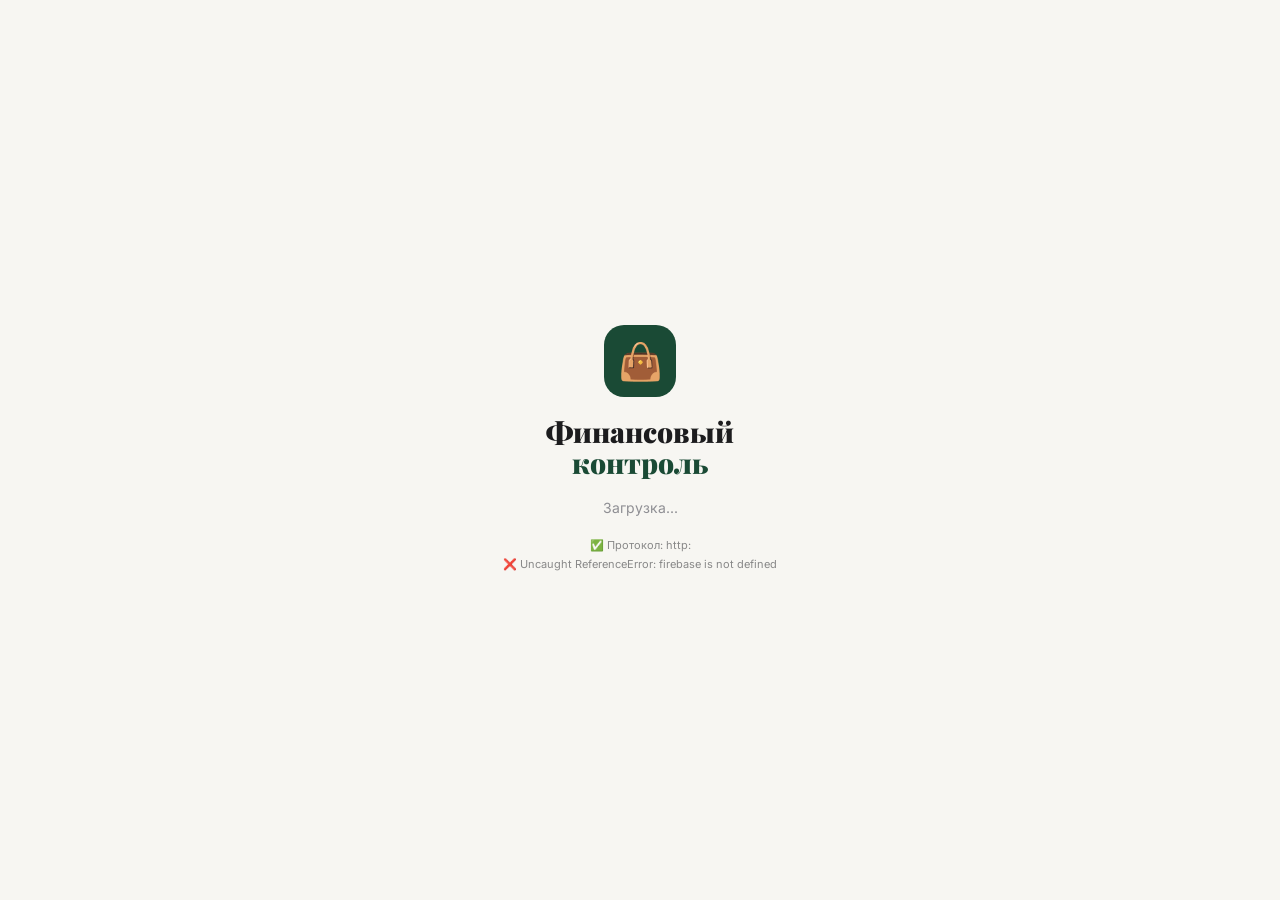
==== commit 7db03f68: "Add files via upload" ====
--- a/index.html
+++ b/index.html
@@ -139,20 +139,24 @@
     <div style="font-family:'Playfair Display',Georgia,serif;font-weight:900;font-size:28px;color:#1a4a35;line-height:1.1;">контроль</div>
   </div>
   <div id="loading-msg" style="font-size:14px;color:#8e8e93;">Загрузка...</div>
+  <div id="debug-log" style="font-size:11px;color:#888;text-align:center;max-width:300px;line-height:1.8;"></div>
   <div id="file-warning" style="display:none;background:#fff8e6;border:1.5px solid #f0c040;border-radius:16px;padding:16px 20px;max-width:300px;text-align:center;font-size:13px;color:#7a5c00;line-height:1.6;">
     ⚠️ <b>Файл открыт как file://</b><br><br>
-    Firebase требует веб-сервер.<br>
-    Загрузи файл на любой хостинг<br>
-    (например <b>github.com/pages</b>)<br><br>
-    или используй<br>
-    <b>VS Code → Live Server</b>
+    Firebase требует веб-сервер.
   </div>
 </div>
 <script>
-  // Detect file:// protocol immediately
+  function dbg(msg) {
+    const el = document.getElementById("debug-log");
+    if(el) el.innerHTML += msg + "<br>";
+    console.log(msg);
+  }
+  window.onerror = function(msg, src, line) { dbg("❌ " + msg); };
   if(location.protocol === 'file:') {
     document.getElementById('loading-msg').style.display = 'none';
     document.getElementById('file-warning').style.display = 'block';
+  } else {
+    dbg("✅ Протокол: " + location.protocol);
   }
 </script>
 
@@ -416,12 +420,11 @@
   <div id="svc-tmpl-custom"><svg width="WIDTH" height="HEIGHT" viewBox="0 0 24 24"><path fill="#fff" d="M12 2l3.1 6.3L22 9.3l-5 4.9 1.2 6.9L12 17.8l-6.2 3.2L7 14.1 2 9.3l6.9-1L12 2z"/></svg></div>
 </div>
 
-<!-- Firebase SDK -->
-<script type="module">
-import { initializeApp } from "https://www.gstatic.com/firebasejs/10.12.0/firebase-app.js";
-import { getDatabase, ref, set, get } from "https://www.gstatic.com/firebasejs/10.12.0/firebase-database.js";
-import { getAuth, GoogleAuthProvider, signInWithPopup, signInWithRedirect, getRedirectResult, signOut, onAuthStateChanged } from "https://www.gstatic.com/firebasejs/10.12.0/firebase-auth.js";
-
+<!-- Firebase SDK (compat version - works on all browsers) -->
+<script src="https://www.gstatic.com/firebasejs/9.23.0/firebase-app-compat.js"></script>
+<script src="https://www.gstatic.com/firebasejs/9.23.0/firebase-auth-compat.js"></script>
+<script src="https://www.gstatic.com/firebasejs/9.23.0/firebase-database-compat.js"></script>
+<script>
 const firebaseConfig = {
   apiKey: "AIzaSyB5ZraMFHDdAuhXQFpV-lAE6Hq255hEpU0",
   authDomain: "financial-app-9c4fa.firebaseapp.com",
@@ -432,25 +435,22 @@
   appId: "1:901250114923:web:7522f2620f73fa9675d82e"
 };
 
-const app = initializeApp(firebaseConfig);
-const db = getDatabase(app);
-const auth = getAuth(app);
-const provider = new GoogleAuthProvider();
+firebase.initializeApp(firebaseConfig);
+const auth = firebase.auth();
+const db = firebase.database();
+const provider = new firebase.auth.GoogleAuthProvider();
 const isMobile = /iPhone|iPad|iPod|Android/i.test(navigator.userAgent);
 
-// Sign in
 let _popupOpen = false;
+
 window.signInWithGoogle = function() {
   const btn = document.getElementById("signin-btn");
   if(btn){ btn.disabled=true; btn.style.opacity="0.7"; }
-
   if(isMobile) {
-    // Mobile — redirect (попап не работает)
-    signInWithRedirect(auth, provider);
+    auth.signInWithRedirect(provider);
   } else {
-    // Desktop — popup
     _popupOpen = true;
-    signInWithPopup(auth, provider).then(result => {
+    auth.signInWithPopup(provider).then(result => {
       _popupOpen = false;
       loadUserData(result.user.uid).then(()=>showApp(result.user));
     }).catch(e => {
@@ -461,30 +461,26 @@
   }
 };
 
-// Sign out
-window.signOutUser = async function() {
-  await signOut(auth);
-  location.reload();
+window.signOutUser = function() {
+  auth.signOut().then(()=>location.reload());
 };
 
-// Save data per user
-window.saveToFirebase = async function(txs, subs, goals, budgets) {
+window.saveToFirebase = function(txs, subs, goals, budgets) {
   const uid = auth.currentUser?.uid;
-  if (!uid) return;
-  try {
-    await set(ref(db, "users/" + uid), { txs, subs, goals, budgets });
-  } catch(e) { console.log("Firebase save error:", e); }
+  if(!uid) return;
+  db.ref("users/"+uid).set({txs, subs, goals, budgets})
+    .catch(e=>console.log("Save error:", e));
 };
 
 async function loadUserData(uid) {
   try {
-    const snap = await get(ref(db, "users/" + uid));
-    if (snap.exists()) {
+    const snap = await db.ref("users/"+uid).get();
+    if(snap.exists()) {
       const d = snap.val();
-      if (d.txs)     window._fbTxs     = d.txs;
-      if (d.subs)    window._fbSubs    = d.subs;
-      if (d.goals)   window._fbGoals   = d.goals;
-      if (d.budgets) window._fbBudgets = d.budgets;
+      if(d.txs)     window._fbTxs     = d.txs;
+      if(d.subs)    window._fbSubs    = d.subs;
+      if(d.goals)   window._fbGoals   = d.goals;
+      if(d.budgets) window._fbBudgets = d.budgets;
     }
   } catch(e) { console.log("Load error:", e); }
 }
@@ -495,11 +491,11 @@
   document.getElementById("app-root").style.display       = "block";
   document.getElementById("fb-status").style.display      = "none";
   const avatar = document.getElementById("user-avatar");
-  if (avatar && user.photoURL) { avatar.src = user.photoURL; avatar.style.display = "block"; }
+  if(avatar && user.photoURL){ avatar.src=user.photoURL; avatar.style.display="block"; }
   const nameEl = document.getElementById("user-name");
-  if (nameEl) nameEl.textContent = user.displayName?.split(" ")[0] || "";
+  if(nameEl) nameEl.textContent = user.displayName?.split(" ")[0] || "";
   window._fbReady = true;
-  if (window._fbInit) window._fbInit();
+  if(window._fbInit) window._fbInit();
 }
 
 function showLogin() {
@@ -508,41 +504,27 @@
   document.getElementById("app-root").style.display       = "none";
 }
 
-// Keep loading until we know auth state
 let authHandled = false;
 
-function dbg(msg) {
-  const el = document.getElementById("loading-msg");
-  if(el) el.textContent = msg;
-  console.log(msg);
-}
-
-function handleUser(user) {
-  if (authHandled) { dbg("handleUser: уже обработано, пропускаем"); return; }
-  authHandled = true;
-  dbg("handleUser: user=" + (user ? user.email : "null"));
-  if (user) {
-    loadUserData(user.uid).then(() => showApp(user));
-  } else {
-    if (!_popupOpen) showLogin();
+// Handle redirect result first (for mobile)
+auth.getRedirectResult().then(result => {
+  if(result && result.user) {
+    authHandled = true;
+    loadUserData(result.user.uid).then(()=>showApp(result.user));
   }
-}
-
-// Check redirect result first (mobile)
-dbg("Проверяем redirect...");
-getRedirectResult(auth)
-  .then(result => {
-    dbg("getRedirectResult: " + (result?.user ? result.user.email : "нет пользователя"));
-    if (result?.user) {
-      authHandled = true;
-      loadUserData(result.user.uid).then(() => showApp(result.user));
+}).catch(e => console.log("Redirect error:", e)).finally(() => {
+  // Then listen to auth state
+  auth.onAuthStateChanged(async user => {
+    if(authHandled) return;
+    authHandled = true;
+    if(user) {
+      await loadUserData(user.uid);
+      showApp(user);
+    } else {
+      if(!_popupOpen) showLogin();
     }
-  })
-  .catch(e => dbg("Redirect error: " + e.code))
-  .finally(() => {
-    dbg("Запускаем onAuthStateChanged...");
-    onAuthStateChanged(auth, handleUser);
   });
+});
 </script>
 
 <script>
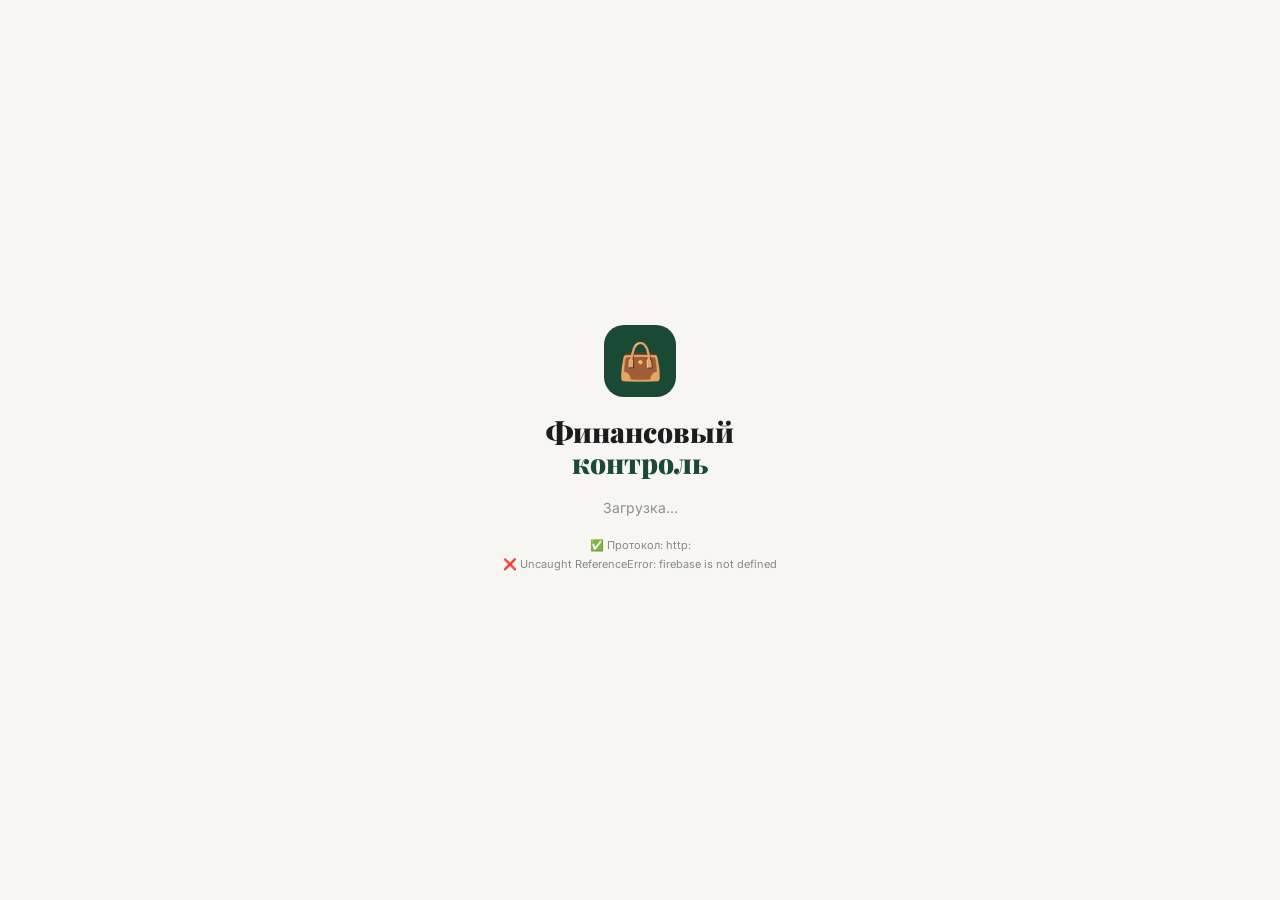
==== commit 533d2d2f: "Add files via upload" ====
--- a/index.html
+++ b/index.html
@@ -506,14 +506,39 @@
 
 let authHandled = false;
 
-// Handle redirect result first (for mobile)
+function authDbg(msg) {
+  const el = document.getElementById("loading-msg");
+  if(el) el.textContent = msg;
+  console.log("[AUTH]", msg);
+}
+
+authDbg("1. Проверяем redirect...");
+
 auth.getRedirectResult().then(result => {
+  authDbg("2. Redirect: " + (result?.user ? "ЕСТЬ " + result.user.email : "нет"));
   if(result && result.user) {
     authHandled = true;
-    loadUserData(result.user.uid).then(()=>showApp(result.user));
+    authDbg("3. Грузим данные...");
+    loadUserData(result.user.uid).then(()=>{
+      authDbg("4. Открываем приложение!");
+      showApp(result.user);
+    });
+  } else {
+    authDbg("3. Слушаем auth state...");
+    auth.onAuthStateChanged(async user => {
+      authDbg("4. onAuthStateChanged: " + (user ? user.email : "null") + (authHandled ? " (handled)" : ""));
+      if(authHandled) return;
+      authHandled = true;
+      if(user) {
+        await loadUserData(user.uid);
+        showApp(user);
+      } else {
+        showLogin();
+      }
+    });
   }
-}).catch(e => console.log("Redirect error:", e)).finally(() => {
-  // Then listen to auth state
+}).catch(e => {
+  authDbg("❌ Redirect error: " + e.code);
   auth.onAuthStateChanged(async user => {
     if(authHandled) return;
     authHandled = true;
@@ -521,7 +546,7 @@
       await loadUserData(user.uid);
       showApp(user);
     } else {
-      if(!_popupOpen) showLogin();
+      showLogin();
     }
   });
 });
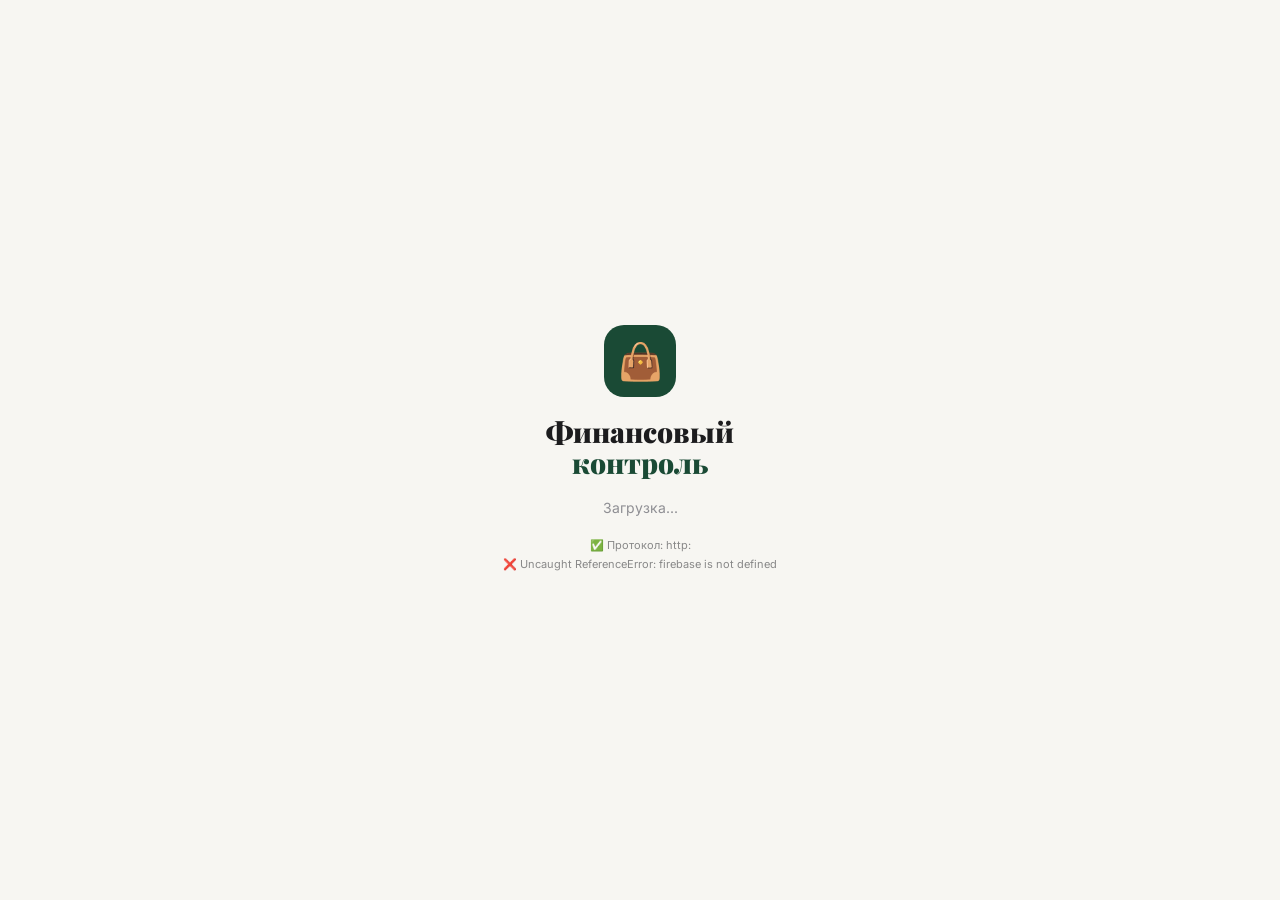
==== commit 0c0433fa: "Add files via upload" ====
--- a/index.html
+++ b/index.html
@@ -512,40 +512,50 @@
   console.log("[AUTH]", msg);
 }
 
+async function finishAuth(user) {
+  authHandled = true;
+  authDbg("3. Грузим данные для " + user.email + "...");
+  try {
+    await loadUserData(user.uid);
+    authDbg("4. Данные загружены, открываем...");
+  } catch(e) {
+    authDbg("⚠️ Ошибка загрузки: " + e.message + " (но продолжаем)");
+  }
+  try {
+    showApp(user);
+    authDbg("5. ✅ Готово!");
+  } catch(e) {
+    authDbg("❌ showApp ошибка: " + e.message);
+  }
+}
+
 authDbg("1. Проверяем redirect...");
 
 auth.getRedirectResult().then(result => {
-  authDbg("2. Redirect: " + (result?.user ? "ЕСТЬ " + result.user.email : "нет"));
+  authDbg("2. Redirect: " + (result && result.user ? "ЕСТЬ " + result.user.email : "нет"));
   if(result && result.user) {
-    authHandled = true;
-    authDbg("3. Грузим данные...");
-    loadUserData(result.user.uid).then(()=>{
-      authDbg("4. Открываем приложение!");
-      showApp(result.user);
-    });
+    finishAuth(result.user);
   } else {
     authDbg("3. Слушаем auth state...");
-    auth.onAuthStateChanged(async user => {
-      authDbg("4. onAuthStateChanged: " + (user ? user.email : "null") + (authHandled ? " (handled)" : ""));
+    auth.onAuthStateChanged(user => {
+      authDbg("onAuth: " + (user ? user.email : "null") + (authHandled ? " (handled)" : ""));
       if(authHandled) return;
-      authHandled = true;
       if(user) {
-        await loadUserData(user.uid);
-        showApp(user);
+        finishAuth(user);
       } else {
+        authHandled = true;
         showLogin();
       }
     });
   }
 }).catch(e => {
-  authDbg("❌ Redirect error: " + e.code);
-  auth.onAuthStateChanged(async user => {
+  authDbg("❌ Redirect error: " + (e.code || e.message));
+  auth.onAuthStateChanged(user => {
     if(authHandled) return;
-    authHandled = true;
     if(user) {
-      await loadUserData(user.uid);
-      showApp(user);
+      finishAuth(user);
     } else {
+      authHandled = true;
       showLogin();
     }
   });
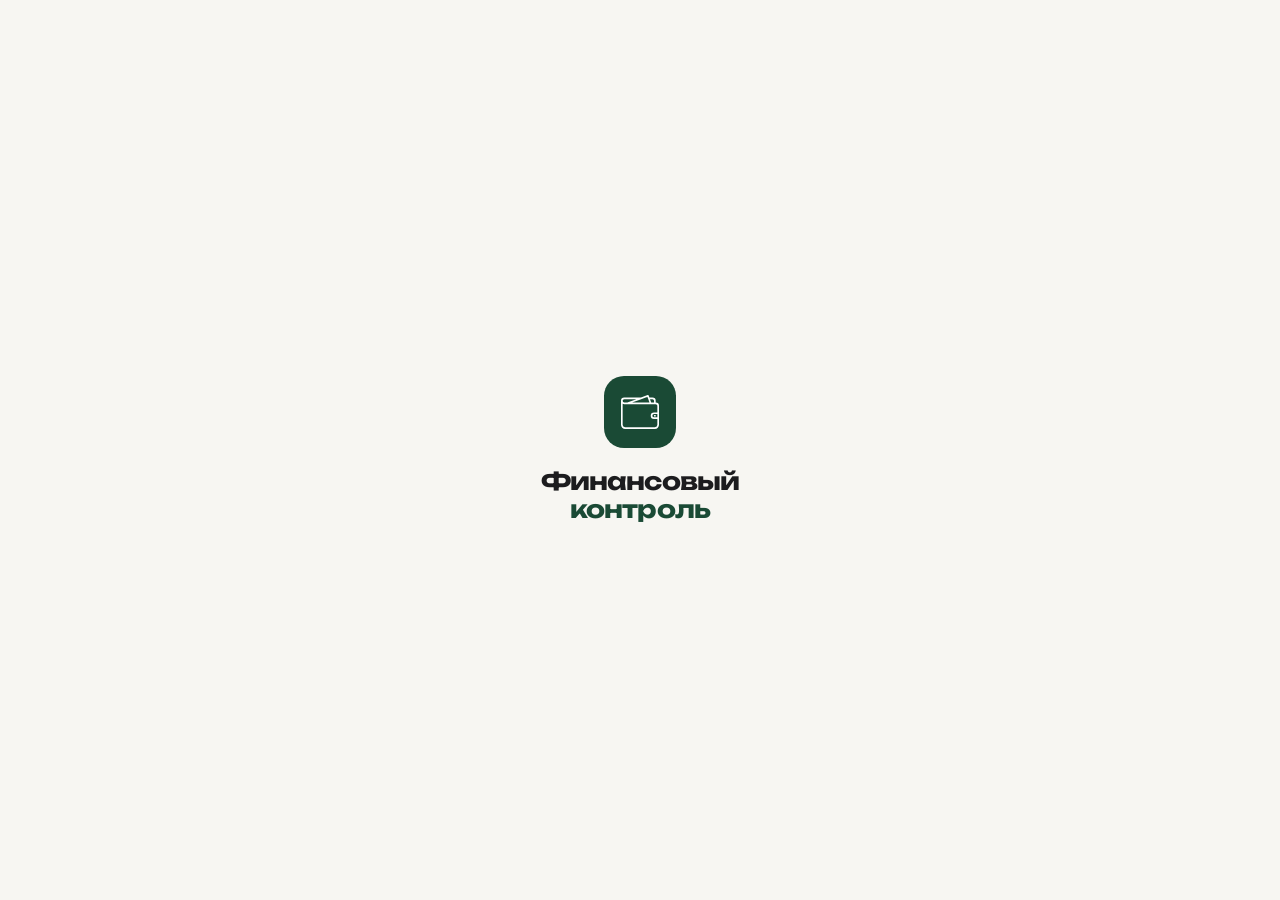
==== commit 13ab0903: "Add files via upload" ====
--- a/index.html
+++ b/index.html
@@ -2,12 +2,19 @@
 <html lang="ru">
 <head>
 <meta charset="UTF-8">
-<meta name="viewport" content="width=device-width, initial-scale=1.0, maximum-scale=1.0">
+<meta name="viewport" content="width=device-width, initial-scale=1.0, maximum-scale=1.0, viewport-fit=cover">
 <title>Финансовый контроль</title>
-<link href="https://fonts.googleapis.com/css2?family=Inter:wght@300;400;500;600;700;800&family=Playfair+Display:wght@700;800;900&display=swap" rel="stylesheet">
+<link href="https://fonts.googleapis.com/css2?family=Outfit:wght@400;500;600;700&family=Manrope:wght@400;500;600;700&family=Unbounded:wght@700&display=swap" rel="stylesheet">
 <style>
 *{box-sizing:border-box;margin:0;padding:0;}
-body{background:#f7f6f2;color:#1c1c1e;font-family:'Inter','SF Pro Display',-apple-system,sans-serif;padding-bottom:94px;min-height:100vh;}
+body{background:#f7f6f2;color:#1c1c1e;font-family:'Manrope',sans-serif;padding-bottom:calc(94px + env(safe-area-inset-bottom));min-height:100vh;}
+
+/* ── FONT SYSTEM ── */
+.font-display{font-family:'Outfit',sans-serif;letter-spacing:-0.02em;}
+.font-tiny{font-family:'Outfit',sans-serif;font-size:11px;font-weight:600;letter-spacing:0.06em;text-transform:uppercase;}
+.font-medium{font-weight:500;}
+.font-semibold{font-weight:600;}
+.font-bold{font-weight:700;}
 
 /* Cards */
 .card{background:#fff;border-radius:22px;padding:18px;box-shadow:0 1px 0 rgba(0,0,0,0.04),0 4px 20px rgba(0,0,0,0.04);}
@@ -19,24 +26,30 @@
 .btn-ol:active{transform:scale(0.96);}
 
 /* Nav */
-.nb{flex:1;display:flex;flex-direction:column;align-items:center;gap:4px;padding:8px 0 4px;border:none;background:transparent;color:#c7c7cc;cursor:pointer;font-family:inherit;font-size:10px;font-weight:600;letter-spacing:0.2px;transition:color .2s, transform .15s;}
+.nb{flex:1;display:flex;flex-direction:column;align-items:center;gap:4px;padding:8px 0 4px;border:none;background:transparent;color:#c7c7cc;cursor:pointer;font-family:'Manrope',sans-serif;font-size:10px;font-weight:600;letter-spacing:0.2px;transition:color .2s, transform .15s;-webkit-tap-highlight-color:transparent;outline:none;}
 .nb:active{transform:scale(0.88);}
-.nb svg{stroke:#c7c7cc;fill:#c7c7cc;transition:stroke .25s,fill .25s;}
-.nb.active{color:#1a4a35;}
-.nb.active svg{stroke:#1a4a35;fill:#1a4a35;}
-.nb svg[data-outline]{fill:none;}
-.nb.active svg[data-outline]{fill:none;}
+.nb svg{stroke:#c7c7cc;fill:none;transition:stroke .25s,fill .25s;}
+.nb.active{color:#1a4a35;cursor:default;}
+.nb.active:active{transform:none;}
+.nb.active svg{stroke:#1a4a35;fill:none;}
+/* piggy is fill-only icon */
+.nb svg.fill-icon{stroke:none;fill:#c7c7cc;}
+.nb.active svg.fill-icon{stroke:none;fill:#1a4a35;}
+
+/* Remove tap highlight globally */
+*{-webkit-tap-highlight-color:transparent;}
 
 /* Overlays & Sheets */
-.overlay{position:fixed;inset:0;background:rgba(0,0,0,0.0);z-index:50;display:flex;align-items:flex-end;backdrop-filter:blur(0px);transition:background .3s, backdrop-filter .3s;}
+.overlay{position:fixed;inset:0;background:rgba(0,0,0,0.0);z-index:50;display:flex;align-items:flex-end;backdrop-filter:blur(0px);transition:background .3s, backdrop-filter .3s;touch-action:none;}
 .overlay.visible{background:rgba(0,0,0,0.25);backdrop-filter:blur(4px);}
 .overlay.hidden{display:none!important;}
-.sheet{background:#fff;border-top-left-radius:32px;border-top-right-radius:32px;width:100%;max-height:93vh;overflow-y:auto;padding:12px 22px 44px;transform:translateY(100%);transition:transform .38s cubic-bezier(0.34,1.56,0.64,1);}
+.sheet{background:#fff;border-top-left-radius:32px;border-top-right-radius:32px;width:100%;max-height:93vh;overflow-y:auto;overscroll-behavior:contain;overscroll-behavior-y:contain;-webkit-overflow-scrolling:touch;padding:12px 22px 44px;transform:translateY(100%);transition:transform .38s cubic-bezier(0.34,1.56,0.64,1);touch-action:pan-y;}
 .sheet.open{transform:translateY(0);}
-.handle{width:36px;height:4px;background:#e5e5ea;border-radius:4px;margin:0 auto 20px;}
+.handle{width:40px;height:5px;background:#e0e0e5;border-radius:4px;margin:0 auto 0;cursor:grab;display:block;}
+.handle-area{padding:16px 0 20px;display:flex;align-items:center;justify-content:center;cursor:grab;margin:-12px -22px 0;}
 
 /* Labels */
-.lbl{font-size:11px;color:#8e8e93;font-weight:600;letter-spacing:0.8px;text-transform:uppercase;margin-bottom:10px;}
+.lbl{font-family:'Outfit',sans-serif;font-size:11px;color:#8e8e93;font-weight:600;letter-spacing:0.06em;text-transform:uppercase;margin-bottom:10px;}
 
 /* Layout */
 .row{display:flex;justify-content:space-between;align-items:center;}
@@ -57,10 +70,10 @@
 .balance-card:active{transform:scale(0.98);box-shadow:0 2px 20px rgba(26,74,53,0.3);}
 
 /* Nav bar */
-.nav-bar{position:fixed;bottom:0;left:0;right:0;background:rgba(255,255,255,0.92);backdrop-filter:blur(20px);-webkit-backdrop-filter:blur(20px);border-top:1px solid rgba(0,0,0,0.06);display:flex;align-items:center;padding:6px 0 12px;z-index:20;}
+.nav-bar{position:fixed;bottom:0;left:0;right:0;background:rgba(255,255,255,0.92);backdrop-filter:blur(20px);-webkit-backdrop-filter:blur(20px);border-top:1px solid rgba(0,0,0,0.06);display:flex;align-items:center;padding:6px 0 calc(2px + env(safe-area-inset-bottom, 0px));z-index:20;}
 
 /* Header */
-.header{background:rgba(255,255,255,0.92);backdrop-filter:blur(20px);-webkit-backdrop-filter:blur(20px);padding:14px 20px;display:flex;justify-content:space-between;align-items:center;border-bottom:1px solid rgba(0,0,0,0.05);position:sticky;top:0;z-index:10;}
+.header{background:rgba(255,255,255,0.92);backdrop-filter:blur(20px);-webkit-backdrop-filter:blur(20px);padding:14px 20px;display:flex;justify-content:space-between;align-items:center;border-bottom:1px solid rgba(0,0,0,0.05);}
 
 /* Type switcher */
 .type-sw{background:#f2f2f7;border-radius:50px;padding:4px;display:flex;margin-bottom:24px;}
@@ -77,17 +90,16 @@
 .inc-btn.on{background:#1a4a35;color:#fff;border-color:#1a4a35;transform:scale(1.03);}
 
 /* Day buttons */
-.day-btn{width:100%;aspect-ratio:1;border-radius:50%;border:1.5px solid #e8e8e8;background:#fff;font-family:inherit;font-size:13px;cursor:pointer;transition:all .2s cubic-bezier(0.34,1.56,0.64,1);color:#1c1c1e;}
+.day-btn{width:100%;aspect-ratio:1;border-radius:50%;border:1.5px solid #e8e8e8;background:#fff;font-family:'Manrope',sans-serif;font-size:11px;cursor:pointer;transition:all .2s cubic-bezier(0.34,1.56,0.64,1);color:#1c1c1e;-webkit-tap-highlight-color:transparent;}
 .day-btn:active{transform:scale(0.88);}
 .day-btn.on{background:#1a4a35;color:#fff;border-color:#1a4a35;transform:scale(1.08);}
 
 /* Service icons */
-.svc-item{display:flex;flex-direction:column;align-items:center;gap:6px;cursor:pointer;transition:transform .2s cubic-bezier(0.34,1.56,0.64,1);}
+.svc-item{display:flex;flex-direction:column;align-items:center;gap:5px;cursor:pointer;transition:transform .2s cubic-bezier(0.34,1.56,0.64,1);flex-shrink:0;-webkit-tap-highlight-color:transparent;}
 .svc-item:active{transform:scale(0.9);}
-.svc-icon{width:72px;height:72px;border-radius:20px;display:flex;align-items:center;justify-content:center;font-weight:700;border:2.5px solid transparent;transition:all .2s cubic-bezier(0.34,1.56,0.64,1);}
-.svc-item.on{transform:scale(1.08);}
-.svc-item.on .svc-icon{border-color:#1a4a35;box-shadow:0 0 0 3px rgba(45,106,79,0.15);}
-.svc-name{font-size:10px;color:#8e8e93;text-align:center;line-height:1.3;max-width:62px;}
+.svc-icon{width:52px;height:52px;border-radius:16px;display:flex;align-items:center;justify-content:center;font-weight:700;border:2px solid transparent;transition:all .2s cubic-bezier(0.34,1.56,0.64,1);}
+.svc-item.on .svc-icon{border-color:#1a4a35;box-shadow:0 0 0 3px rgba(26,74,53,0.12);transform:scale(1.05);}
+.svc-name{font-size:10px;color:#8e8e93;text-align:center;font-family:'Manrope',sans-serif;font-weight:500;}
 
 /* Progress bars */
 .pb{background:#f2f2f7;border-radius:8px;height:8px;margin-bottom:9px;}
@@ -97,6 +109,14 @@
 ::-webkit-scrollbar{width:0px;}
 ::-webkit-scrollbar-thumb{background:transparent;}
 input[type=number]::-webkit-inner-spin-button{-webkit-appearance:none;}
+
+/* Swipe to delete */
+.swipe-wrap{position:relative;overflow:hidden;border-bottom:1px solid #f2f2f7;}
+.swipe-wrap:last-child{border-bottom:none;}
+.swipe-del-bg{position:absolute;right:0;top:0;bottom:0;width:90px;background:rgba(232,141,103,0.1);display:flex;align-items:center;justify-content:center;cursor:pointer;transition:background .15s;}
+.swipe-del-bg.confirming{background:rgba(232,141,103,0.2);}
+.swipe-del-icon{width:46px;height:46px;border-radius:50%;background:rgba(232,141,103,0.5);display:flex;align-items:center;justify-content:center;opacity:0;transform:scale(0.4);will-change:transform,opacity;}
+.swipe-content{position:relative;background:#fff;transition:transform .22s cubic-bezier(0.25,0.46,0.45,0.94);will-change:transform;touch-action:pan-y;}
 
 /* Input fields */
 .field{width:100%;border:1.5px solid #e8e8e8;border-radius:16px;padding:14px 16px;font-family:inherit;font-size:15px;outline:none;background:#fff;color:#1c1c1e;transition:border .2s, transform .15s;}
@@ -131,34 +151,14 @@
 </head>
 <body>
 
-<!-- LOADING SCREEN (shown immediately) -->
+<!-- LOADING SCREEN -->
 <div id="loading-screen" style="position:fixed;inset:0;background:#f7f6f2;z-index:2000;display:flex;flex-direction:column;align-items:center;justify-content:center;gap:20px;padding:24px;">
-  <div style="width:72px;height:72px;background:#1a4a35;border-radius:20px;display:flex;align-items:center;justify-content:center;font-size:36px;">👜</div>
+  <div style="width:72px;height:72px;background:#1a4a35;border-radius:20px;display:flex;align-items:center;justify-content:center;"><svg width="38" height="38" color="#fff"><use href="#ico-bag"/></svg></div>
   <div style="text-align:center;">
-    <div style="font-family:'Playfair Display',Georgia,serif;font-weight:900;font-size:28px;color:#1c1c1e;line-height:1.1;">Финансовый</div>
-    <div style="font-family:'Playfair Display',Georgia,serif;font-weight:900;font-size:28px;color:#1a4a35;line-height:1.1;">контроль</div>
-  </div>
-  <div id="loading-msg" style="font-size:14px;color:#8e8e93;">Загрузка...</div>
-  <div id="debug-log" style="font-size:11px;color:#888;text-align:center;max-width:300px;line-height:1.8;"></div>
-  <div id="file-warning" style="display:none;background:#fff8e6;border:1.5px solid #f0c040;border-radius:16px;padding:16px 20px;max-width:300px;text-align:center;font-size:13px;color:#7a5c00;line-height:1.6;">
-    ⚠️ <b>Файл открыт как file://</b><br><br>
-    Firebase требует веб-сервер.
+    <div style="font-family:'Unbounded',sans-serif;font-weight:700;font-size:24px;color:#1c1c1e;line-height:1.15;letter-spacing:-0.04em;">Финансовый</div>
+    <div style="font-family:'Unbounded',sans-serif;font-weight:700;font-size:24px;color:#1a4a35;line-height:1.15;letter-spacing:-0.04em;">контроль</div>
   </div>
 </div>
-<script>
-  function dbg(msg) {
-    const el = document.getElementById("debug-log");
-    if(el) el.innerHTML += msg + "<br>";
-    console.log(msg);
-  }
-  window.onerror = function(msg, src, line) { dbg("❌ " + msg); };
-  if(location.protocol === 'file:') {
-    document.getElementById('loading-msg').style.display = 'none';
-    document.getElementById('file-warning').style.display = 'block';
-  } else {
-    dbg("✅ Протокол: " + location.protocol);
-  }
-</script>
 
 <!-- LOGIN SCREEN -->
 <div id="login-screen" style="display:none;position:fixed;inset:0;background:#f0ede6;z-index:1000;flex-direction:column;align-items:center;justify-content:center;padding:24px;">
@@ -167,11 +167,11 @@
   <div style="background:#fff;border-radius:28px;padding:32px 28px 28px;width:100%;max-width:400px;box-shadow:0 4px 40px rgba(0,0,0,0.08);">
 
     <!-- Icon -->
-    <div style="width:60px;height:60px;background:#1a4a35;border-radius:16px;display:flex;align-items:center;justify-content:center;font-size:28px;margin-bottom:22px;">👜</div>
+    <div style="width:60px;height:60px;background:#1a4a35;border-radius:16px;display:flex;align-items:center;justify-content:center;margin-bottom:22px;"><svg width="32" height="32" color="#fff"><use href="#ico-bag"/></svg></div>
 
     <!-- Title -->
-    <div style="font-family:'Playfair Display',Georgia,serif;font-weight:900;font-size:36px;color:#1c1c1e;line-height:1.1;margin-bottom:4px;letter-spacing:-1px;">Финансовый</div>
-    <div style="font-family:'Playfair Display',Georgia,serif;font-weight:900;font-size:36px;color:#1a4a35;line-height:1.1;margin-bottom:18px;letter-spacing:-1px;">контроль</div>
+    <div style="font-family:'Unbounded',sans-serif;font-weight:700;font-size:28px;color:#1c1c1e;line-height:1.15;margin-bottom:4px;letter-spacing:-0.04em;">Финансовый</div>
+    <div style="font-family:'Unbounded',sans-serif;font-weight:700;font-size:28px;color:#1a4a35;line-height:1.15;margin-bottom:18px;letter-spacing:-0.04em;">контроль</div>
 
     <!-- Description -->
     <div style="font-size:15px;color:#8e8e93;line-height:1.55;margin-bottom:32px;">Войдите, чтобы получить свой кошелёк — доходы, расходы, подписки, копилка и бюджеты в одном месте.</div>
@@ -195,70 +195,142 @@
 <!-- APP ROOT (hidden until logged in) -->
 <div id="app-root" style="display:none;">
 
-<div class="header" style="padding:16px 20px 14px;align-items:flex-start;">
-  <div style="display:flex;align-items:center;gap:12px;">
-    <div style="width:46px;height:46px;background:#1a4a35;border-radius:14px;display:flex;align-items:center;justify-content:center;font-size:22px;flex-shrink:0;">👜</div>
+<div id="app-header" class="header" style="padding:16px 20px 14px;align-items:flex-start;">
+  <div style="display:flex;align-items:center;gap:12px;cursor:pointer;" onclick="go('home')" title="На главную">
+    <div style="width:46px;height:46px;background:#1a4a35;border-radius:14px;display:flex;align-items:center;justify-content:center;flex-shrink:0;transition:transform .15s;" onmousedown="this.style.transform='scale(0.93)'" onmouseup="this.style.transform=''" ontouchend="this.style.transform=''"><svg width="26" height="26" color="#fff"><use href="#ico-bag"/></svg></div>
     <div style="line-height:1.15;">
-      <div style="font-weight:800;font-size:26px;color:#1c1c1e;letter-spacing:-0.5px;font-family:'Playfair Display',Georgia,serif;line-height:1.1;">Финансовый</div>
-      <div style="font-weight:800;font-size:26px;color:#1a4a35;letter-spacing:-0.5px;font-family:'Playfair Display',Georgia,serif;line-height:1.1;">контроль</div>
+      <div style="font-weight:700;font-size:22px;color:#1c1c1e;letter-spacing:-0.04em;font-family:'Unbounded',sans-serif;line-height:1.15;">Финансовый</div>
+      <div style="font-weight:700;font-size:22px;color:#1a4a35;letter-spacing:-0.04em;font-family:'Unbounded',sans-serif;line-height:1.15;">контроль</div>
     </div>
   </div>
-  <div style="display:flex;align-items:center;gap:8px;cursor:pointer;" onclick="signOutUser()">
-    <img id="user-avatar" style="display:none;width:36px;height:36px;border-radius:50%;border:2px solid #e8e8e8;" src="">
-    <span id="user-name" style="font-size:13px;color:#8e8e93;"></span>
+  <div style="display:flex;align-items:center;gap:8px;cursor:pointer;background:#f7f6f2;border-radius:50px;padding:5px 12px 5px 5px;transition:background .15s;" onclick="signOutUser()">
+    <img id="user-avatar" style="display:none;width:32px;height:32px;border-radius:50%;border:2px solid #e8e8e8;" src="">
+    <span id="user-name" style="font-size:13px;color:#1c1c1e;font-weight:600;"></span>
+    <svg width="16" height="16" viewBox="0 0 24 24" fill="none" stroke="#8e8e93" stroke-width="2" stroke-linecap="round" stroke-linejoin="round">
+      <path d="M9 21H5a2 2 0 0 1-2-2V5a2 2 0 0 1 2-2h4"/><polyline points="16 17 21 12 16 7"/><line x1="21" y1="12" x2="9" y2="12"/>
+    </svg>
   </div>
 </div>
 
-<div id="fb-status" style="display:none;position:fixed;top:0;left:0;right:0;bottom:0;background:rgba(247,246,242,0.92);z-index:999;flex-direction:column;align-items:center;justify-content:center;gap:16px;">
-  <svg width="50" height="50" color="#1a4a35"><use href="#ico-piggy"/></svg>
-  <div style="font-size:16px;font-weight:600;color:#1a4a35;">Загружаем данные...</div>
-  <div style="font-size:13px;color:#8e8e93;">Подключение к Firebase</div>
-</div>
 
 <div id="main" class="main-content"></div>
 
 <!-- SVG icon templates for nav and UI -->
 <svg style="display:none">
-  <symbol id="ico-home" viewBox="0 0 24 24" fill="none" stroke="currentColor" stroke-width="1.8" stroke-linecap="round" stroke-linejoin="round">
-    <path d="M3 9l9-7 9 7v11a2 2 0 0 1-2 2H5a2 2 0 0 1-2-2z"/><polyline points="9 22 9 12 15 12 15 22"/>
+  <symbol id="ico-home" viewBox="0 0 16 16" fill="none" stroke="currentColor" stroke-width="0.9" stroke-linecap="round" stroke-linejoin="round">
+    <path d="M1.5 6.5L8 1.5l6.5 5V15a.5.5 0 0 1-.5.5H10V11H6v4.5H2a.5.5 0 0 1-.5-.5z"/>
   </symbol>
-  <symbol id="ico-piggy" viewBox="0 0 16 16" fill="none" stroke="currentColor" stroke-width="0.45" stroke-linejoin="round" stroke-linecap="round">
-    <path d="M5 6.25a.75.75 0 1 1-1.5 0 .75.75 0 0 1 1.5 0m1.138-1.496A6.6 6.6 0 0 1 7.964 4.5c.666 0 1.303.097 1.893.273a.5.5 0 0 0 .286-.958A7.6 7.6 0 0 0 7.964 3.5c-.734 0-1.441.103-2.102.292a.5.5 0 1 0 .276.962"/>
-    <path fill-rule="evenodd" d="M7.964 1.527c-2.977 0-5.571 1.704-6.32 4.125h-.55A1 1 0 0 0 .11 6.824l.254 1.46a1.5 1.5 0 0 0 1.478 1.243h.263c.3.513.688.978 1.145 1.382l-.729 2.477a.5.5 0 0 0 .48.641h2a.5.5 0 0 0 .471-.332l.482-1.351c.635.173 1.31.267 2.011.267.707 0 1.388-.095 2.028-.272l.543 1.372a.5.5 0 0 0 .465.316h2a.5.5 0 0 0 .478-.645l-.761-2.506C13.81 9.895 14.5 8.559 14.5 7.069q0-.218-.02-.431c.261-.11.508-.266.705-.444.315.306.815.306.815-.417 0 .223-.5.223-.461-.026a1 1 0 0 0 .09-.255.7.7 0 0 0-.202-.645.58.58 0 0 0-.707-.098.74.74 0 0 0-.375.562c-.024.243.082.48.32.654a2 2 0 0 1-.259.153c-.534-2.664-3.284-4.595-6.442-4.595M2.516 6.26c.455-2.066 2.667-3.733 5.448-3.733 3.146 0 5.536 2.114 5.536 4.542 0 1.254-.624 2.41-1.67 3.248a.5.5 0 0 0-.165.535l.66 2.175h-.985l-.59-1.487a.5.5 0 0 0-.629-.288c-.661.23-1.39.359-2.157.359a6.6 6.6 0 0 1-2.157-.359.5.5 0 0 0-.635.304l-.525 1.471h-.979l.633-2.15a.5.5 0 0 0-.17-.534 4.65 4.65 0 0 1-1.284-1.541.5.5 0 0 0-.446-.275h-.56a.5.5 0 0 1-.492-.414l-.254-1.46h.933a.5.5 0 0 0 .488-.393m12.621-.857a.6.6 0 0 1-.098.21l-.044-.025c-.146-.09-.157-.175-.152-.223a.24.24 0 0 1 .117-.173c.049-.027.08-.021.113.012a.2.2 0 0 1 .064.199"/>
+  <symbol id="ico-piggy" viewBox="0 0 512.001 512.001" fill="currentColor">
+    <!-- Shekel in coin center (replacing euro path) -->
+    <text x="196" y="112" text-anchor="middle" font-size="90" font-family="Arial,sans-serif" fill="currentColor" stroke="none">₪</text>
+    <!-- Coin circle -->
+    <path d="M196.267,0.001c-47.053,0-85.333,38.281-85.333,85.333c0,47.053,38.281,85.333,85.333,85.333S281.6,132.387,281.6,85.334
+      C281.6,38.281,243.319,0.001,196.267,0.001z M196.267,153.601c-37.641,0-68.267-30.626-68.267-68.267
+      c0-37.64,30.626-68.267,68.267-68.267c37.641,0,68.267,30.626,68.267,68.267C264.533,122.975,233.907,153.601,196.267,153.601z"/>
+    <!-- Stripe -->
+    <path d="M267.537,235.017c-46.677-17.536-90.564-17.51-134.195,0.077c-4.369,1.766-6.485,6.733-4.727,11.102
+      c1.766,4.378,6.741,6.485,11.11,4.719C179.2,235,219.042,235.017,261.53,250.992c0.981,0.367,1.997,0.546,3.004,0.546
+      c3.448,0,6.699-2.116,7.996-5.538C274.176,241.596,271.949,236.673,267.537,235.017z"/>
+    <!-- Body -->
+    <path d="M503.467,307.201h-28.629c-14.976-31.65-35.695-50.637-63.036-57.702l14.541-50.884c0.964-3.396-0.256-7.04-3.072-9.165
+      c-2.825-2.133-6.664-2.287-9.66-0.418l-62.942,39.339c-41.131-33.442-106.726-40.627-155.469-40.627
+      c-37.683,0-72.883,7.526-102.75,20.514c-4.361-10.334-14.054-18.893-28.356-24.815c-20.258-8.397-46.336-9.847-59.375-3.345
+      C1.826,181.547,0,184.5,0,187.734c0,13.85,0,42.667,25.6,42.667c4.719,0,8.533-3.823,8.533-8.533c0-4.71-3.814-8.533-8.533-8.533
+      c-5.726,0-8.004-4.881-8.448-19.482c9.677-1.877,26.564-0.367,40.405,5.359c10.342,4.284,17.203,10.121,19.499,16.469
+      C30.268,240.649,0,280.031,0,324.276c0,28.245,8.849,52.565,26.317,72.337l25.097,108.783c0.896,3.866,4.343,6.605,8.32,6.605
+      h76.8c4.719,0,8.533-3.823,8.533-8.533v-30.669c36.514,11.605,74.598,13.542,115.84,5.931l22.4,29.858
+      c1.604,2.15,4.139,3.413,6.827,3.413h59.733c4.719,0,8.533-3.823,8.533-8.533v-43.699c89.796-12.621,153.933-58.163,153.6-109.918
+      v-34.116C512,311.024,508.186,307.201,503.467,307.201z M494.933,349.867c0,0.017,0,0.043,0,0.06
+      c0.307,43.639-62.49,83.994-146.065,93.867c-4.301,0.503-7.535,4.147-7.535,8.474v42.667H294.4l-23.04-30.72
+      c-1.963-2.637-5.299-3.908-8.525-3.243c-44.45,9.045-84.796,6.374-123.29-8.158c-2.62-0.998-5.564-0.631-7.859,0.964
+      c-2.313,1.596-3.686,4.224-3.686,7.023v34.133H66.526l-24.073-104.32c-0.333-1.442-1.033-2.773-2.039-3.866
+      c-15.71-17.05-23.347-37.487-23.347-62.473c0-65.877,79.906-119.467,178.133-119.467c67.456,0,120.346,14.362,148.915,40.431
+      c2.833,2.577,7.023,2.961,10.274,0.93l49.434-30.899l-10.965,38.383c-0.666,2.355-0.299,4.89,1.024,6.955
+      c1.323,2.065,3.465,3.456,5.888,3.823c27.716,4.25,47.334,21.623,61.73,54.707c1.365,3.115,4.446,5.129,7.834,5.129h25.6V349.867z"/>
+    <!-- Eye -->
+    <path d="M414.72,291.841l-0.068-0.051c-3.763-2.842-9.079-2.048-11.913,1.732c-2.833,3.772-2.031,9.148,1.741,11.972
+      c1.536,1.152,3.328,1.707,5.111,1.707c2.603,0,5.154-1.178,6.835-3.413C419.26,300.016,418.492,294.665,414.72,291.841z"/>
   </symbol>
-  <symbol id="ico-budget" viewBox="0 0 24 24" fill="none" stroke="currentColor" stroke-width="1.8" stroke-linecap="round" stroke-linejoin="round">
-    <circle cx="12" cy="12" r="10"/><path d="M12 6v6l4 2"/>
+  <symbol id="ico-budget" viewBox="0 0 16 16" fill="none" stroke="currentColor" stroke-width="0.9" stroke-linecap="round" stroke-linejoin="round">
+    <circle cx="8" cy="8" r="6.5"/>
+    <polyline points="8 4.5 8 8 10.5 9.5"/>
   </symbol>
-  <symbol id="ico-history" viewBox="0 0 24 24" fill="none" stroke="currentColor" stroke-width="1.8" stroke-linecap="round" stroke-linejoin="round">
-    <path d="M14 2H6a2 2 0 0 0-2 2v16a2 2 0 0 0 2 2h12a2 2 0 0 0 2-2V8z"/><polyline points="14 2 14 8 20 8"/><line x1="16" y1="13" x2="8" y2="13"/><line x1="16" y1="17" x2="8" y2="17"/><polyline points="10 9 9 9 8 9"/>
+  <symbol id="ico-history" viewBox="0 0 16 16" fill="none" stroke="currentColor" stroke-width="0.9" stroke-linecap="round" stroke-linejoin="round">
+    <path d="M9.5 1.5H4a1 1 0 0 0-1 1v11a1 1 0 0 0 1 1h8a1 1 0 0 0 1-1V5.5z"/>
+    <polyline points="9.5 1.5 9.5 5.5 13 5.5"/>
+    <line x1="5.5" y1="8.5" x2="10.5" y2="8.5"/>
+    <line x1="5.5" y1="10.5" x2="10.5" y2="10.5"/>
+    <line x1="5.5" y1="6.5" x2="7.5" y2="6.5"/>
   </symbol>
   <symbol id="ico-plus" viewBox="0 0 24 24" fill="none" stroke="currentColor" stroke-width="2.2" stroke-linecap="round">
     <line x1="12" y1="5" x2="12" y2="19"/><line x1="5" y1="12" x2="19" y2="12"/>
   </symbol>
+  <symbol id="ico-bag" viewBox="0 -2.5 46 46" fill="currentColor">
+    <path d="M47,40h0a5,5,0,0,1-5,5H6a5,5,0,0,1-5-5V11A4,4,0,0,1,5,7H25.171l8.1-2.934a.99.99,0,0,1,1.268.589L35.391,7H39a4,4,0,0,1,4,4v2h0a4,4,0,0,1,4,4ZM5,9H5a2,2,0,0,0,0,4H8.634c.013-.005.021-.016.034-.021L19.65,9Zm29.078.181L33.016,6.257h0L30.964,7h0L25.453,9h-.01L14.4,13H35.466ZM41,11a2,2,0,0,0-2-2H36.117l1.454,4H41Zm2,4H5a3.955,3.955,0,0,1-2-.555V40a3,3,0,0,0,3,3H42a3,3,0,0,0,3-3V33H41a4,4,0,0,1,0-8h4V17A2,2,0,0,0,43,15Zm2,16V27H41a2,2,0,0,0,0,4Zm-4-3h2v2H41Z" transform="translate(-1 -4.006)" fill-rule="evenodd"/>
+  </symbol>
+  <symbol id="ico-search" viewBox="0 0 24 24" fill="none" stroke="currentColor" stroke-width="2" stroke-linecap="round">
+    <circle cx="11" cy="11" r="8"/><path d="m21 21-4.35-4.35"/>
+  </symbol>
+  <symbol id="ico-calendar" viewBox="0 0 24 24" fill="none" stroke="currentColor" stroke-width="1.8" stroke-linecap="round" stroke-linejoin="round">
+    <rect x="3" y="4" width="18" height="18" rx="2"/><path d="M16 2v4M8 2v4M3 10h18"/>
+  </symbol>
+  <symbol id="ico-film" viewBox="0 0 24 24" fill="none" stroke="currentColor" stroke-width="1.5" stroke-linecap="round" stroke-linejoin="round">
+    <rect x="2" y="2" width="20" height="20" rx="2.18"/><line x1="7" y1="2" x2="7" y2="22"/><line x1="17" y1="2" x2="17" y2="22"/><line x1="2" y1="12" x2="22" y2="12"/><line x1="2" y1="7" x2="7" y2="7"/><line x1="2" y1="17" x2="7" y2="17"/><line x1="17" y1="17" x2="22" y2="17"/><line x1="17" y1="7" x2="22" y2="7"/>
+  </symbol>
+  <symbol id="ico-target" viewBox="0 0 24 24" fill="none" stroke="currentColor" stroke-width="1.5" stroke-linecap="round">
+    <circle cx="12" cy="12" r="10"/><circle cx="12" cy="12" r="6"/><circle cx="12" cy="12" r="2"/>
+  </symbol>
+  <symbol id="ico-sprout" viewBox="0 0 24 24" fill="none" stroke="currentColor" stroke-width="1.5" stroke-linecap="round" stroke-linejoin="round">
+    <path d="M7 20h10M10 20c0-6 4-10 4-10"/><path d="M6 10s.5-5 6-5c0 0 5 .5 5 5s-5 3-5 3-6 0-6-3z"/>
+  </symbol>
+  <symbol id="ico-trending-up" viewBox="0 0 24 24" fill="none" stroke="currentColor" stroke-width="1.5" stroke-linecap="round" stroke-linejoin="round">
+    <polyline points="23 6 13.5 15.5 8.5 10.5 1 18"/><polyline points="17 6 23 6 23 12"/>
+  </symbol>
+  <symbol id="ico-trending-down" viewBox="0 0 24 24" fill="none" stroke="currentColor" stroke-width="1.5" stroke-linecap="round" stroke-linejoin="round">
+    <polyline points="23 18 13.5 8.5 8.5 13.5 1 6"/><polyline points="17 18 23 18 23 12"/>
+  </symbol>
+  <symbol id="ico-edit" viewBox="0 0 24 24" fill="none" stroke="currentColor" stroke-width="1.5" stroke-linecap="round" stroke-linejoin="round">
+    <path d="M11 4H4a2 2 0 0 0-2 2v14a2 2 0 0 0 2 2h14a2 2 0 0 0 2-2v-7"/><path d="M18.5 2.5a2.121 2.121 0 0 1 3 3L12 15l-4 1 1-4 9.5-9.5z"/>
+  </symbol>
+  <symbol id="ico-lock" viewBox="0 0 24 24" fill="none" stroke="currentColor" stroke-width="1.5" stroke-linecap="round" stroke-linejoin="round">
+    <rect x="3" y="11" width="18" height="11" rx="2"/><path d="M7 11V7a5 5 0 0 1 10 0v4"/>
+  </symbol>
+  <symbol id="ico-briefcase" viewBox="0 0 24 24" fill="none" stroke="currentColor" stroke-width="1.5" stroke-linecap="round" stroke-linejoin="round">
+    <rect x="2" y="7" width="20" height="14" rx="2"/><path d="M16 7V5a2 2 0 0 0-2-2h-4a2 2 0 0 0-2 2v2"/><line x1="12" y1="12" x2="12" y2="12"/>
+  </symbol>
+  <symbol id="ico-wallet" viewBox="0 0 24 24" fill="none" stroke="currentColor" stroke-width="1.5" stroke-linecap="round" stroke-linejoin="round">
+    <path d="M21 12V7H5a2 2 0 0 1 0-4h14v4"/><path d="M3 5v14a2 2 0 0 0 2 2h16v-5"/><path d="M18 12a2 2 0 0 0 0 4h4v-4z"/>
+  </symbol>
+  <symbol id="ico-repeat" viewBox="0 0 24 24" fill="none" stroke="currentColor" stroke-width="1.5" stroke-linecap="round" stroke-linejoin="round">
+    <polyline points="17 1 21 5 17 9"/>
+    <path d="M3 11V9a4 4 0 0 1 4-4h14"/>
+    <polyline points="7 23 3 19 7 15"/>
+    <path d="M21 13v2a4 4 0 0 1-4 4H3"/>
+  </symbol>
 </svg>
 
 <div class="nav-bar">
   <button class="nb active" id="nb-home" onclick="go('home')">
-    <svg width="24" height="24" data-outline="1"><use href="#ico-home"/></svg>Главная
+    <svg width="26" height="26" data-outline="1"><use href="#ico-home"/></svg>Главная
   </button>
   <button class="nb" id="nb-piggy" onclick="go('piggy')">
-    <svg width="26" height="26"><use href="#ico-piggy"/></svg>Копилка
+    <svg width="26" height="26" class="fill-icon"><use href="#ico-piggy"/></svg>Копилка
   </button>
   <button class="btn-g" onclick="openTx()" style="border-radius:50%;width:52px;height:52px;padding:0;display:flex;align-items:center;justify-content:center;margin:0 6px;box-shadow:0 4px 16px rgba(26,74,53,0.35);border:none;cursor:pointer;">
     <svg width="24" height="24" color="#fff"><use href="#ico-plus"/></svg>
   </button>
   <button class="nb" id="nb-budget" onclick="go('budget')">
-    <svg width="24" height="24" data-outline="1"><use href="#ico-budget"/></svg>Бюджеты
+    <svg width="26" height="26" data-outline="1"><use href="#ico-budget"/></svg>Бюджеты
   </button>
   <button class="nb" id="nb-history" onclick="go('history')">
-    <svg width="24" height="24" data-outline="1"><use href="#ico-history"/></svg>История
+    <svg width="26" height="26" data-outline="1"><use href="#ico-history"/></svg>История
   </button>
 </div>
 
 <!-- ADD TX -->
 <div class="overlay hidden" id="ov-tx" onclick="if(event.target===this)closeSheet('tx')">
   <div class="sheet">
-    <div class="handle"></div>
+    <div class="handle-area"><div class="handle"></div></div>
     <div class="row" style="margin-bottom:20px;">
       <div style="font-weight:700;font-size:22px;">Новая запись</div>
       <button onclick="closeSheet('tx')" style="width:34px;height:34px;border-radius:50%;border:none;background:#f7f6f2;font-size:18px;cursor:pointer;display:flex;align-items:center;justify-content:center;">✕</button>
@@ -276,15 +348,12 @@
     </div>
     <!-- Date -->
     <div class="lbl">Дата</div>
-    <div style="background:#f7f6f2;border-radius:14px;padding:12px 14px;display:flex;align-items:center;gap:10px;margin-bottom:20px;">
-      <label style="cursor:pointer;display:flex;align-items:center;">
-        <span style="font-size:22px;">📅</span>
-        <input type="date" id="tx-custom-date" onchange="setCustomDate(this.value)" style="position:absolute;opacity:0;width:1px;height:1px;">
-      </label>
-      <span id="tx-date-lbl" style="flex:1;font-size:15px;font-weight:500;"></span>
-      <button id="btn-today" onclick="setD(0)" style="padding:8px 16px;border-radius:50px;border:none;font-family:inherit;font-size:13px;font-weight:600;cursor:pointer;background:#1a4a35;color:#fff;">Сегодня</button>
-      <button id="btn-yest" onclick="setD(-1)" style="padding:8px 16px;border-radius:50px;border:1.5px solid #e8e8e8;font-family:inherit;font-size:13px;font-weight:600;cursor:pointer;background:#fff;color:#555;">Вчера</button>
-    </div>
+    <div onclick="txToggleCal()" style="background:#fff;border:1.5px solid #e8e8e8;border-radius:14px;padding:12px 14px;display:flex;align-items:center;gap:10px;margin-bottom:12px;cursor:pointer;">
+      <svg width="20" height="20" style="flex-shrink:0;" color="#8e8e93"><use href="#ico-calendar"/></svg>
+      <span id="tx-date-lbl" style="flex:1;font-size:15px;font-weight:500;color:#1c1c1e;"></span>
+      <svg width="16" height="16" viewBox="0 0 24 24" fill="none" stroke="#c7c7cc" stroke-width="2" stroke-linecap="round"><polyline points="6 9 12 15 18 9"/></svg>
+    </div>
+    <div id="tx-cal-wrap" style="display:none;margin-bottom:16px;background:#fff;border:1.5px solid #e8e8e8;border-radius:16px;padding:14px;"></div>
     <!-- Extra fields (note + category or income type) -->
     <div id="tx-extra"></div>
     <button class="btn-g" onclick="doAddTx()" style="width:100%;padding:15px;font-size:16px;border-radius:50px;margin-top:6px;opacity:0.9;">Добавить</button>
@@ -294,31 +363,40 @@
 <!-- ADD SUB -->
 <div class="overlay hidden" id="ov-sub" onclick="if(event.target===this)closeSheet('sub')">
   <div class="sheet">
-    <div class="handle"></div>
-    <div class="row" style="margin-bottom:20px;">
-      <div id="sub-modal-title" style="font-weight:700;font-size:22px;">Новая подписка</div>
-      <button onclick="closeSheet('sub')" style="width:34px;height:34px;border-radius:50%;border:none;background:#f7f6f2;font-size:18px;cursor:pointer;display:flex;align-items:center;justify-content:center;">✕</button>
-    </div>
+    <div class="handle-area"><div class="handle"></div></div>
+    <div class="row" style="margin-bottom:22px;">
+      <div id="sub-modal-title" style="font-family:'Manrope',sans-serif;font-weight:700;font-size:20px;color:#1c1c1e;"></div>
+      <button onclick="closeSheet('sub')" style="width:32px;height:32px;border-radius:50%;border:none;background:#f2f2f7;color:#8e8e93;font-size:16px;cursor:pointer;display:flex;align-items:center;justify-content:center;-webkit-tap-highlight-color:transparent;">✕</button>
+    </div>
+
+    <!-- Service selector - horizontal scroll -->
     <div class="lbl">Сервис</div>
-    <div id="svc-grid" style="display:grid;grid-template-columns:repeat(3,1fr);gap:16px;margin-bottom:22px;"></div>
+    <div id="svc-grid" style="display:flex;gap:12px;overflow-x:auto;padding-bottom:4px;margin-bottom:22px;scrollbar-width:none;"></div>
+
+    <!-- Name field -->
     <div class="lbl">Название</div>
-    <input id="sub-name" type="text" placeholder="Netflix" style="width:100%;border:1.5px solid #e8e8e8;border-radius:14px;padding:12px 14px;font-family:inherit;font-size:16px;outline:none;margin-bottom:18px;">
-    <div class="lbl">Стоимость</div>
-    <div style="border:1.5px solid #e8e8e8;border-radius:14px;padding:12px 14px;display:flex;align-items:center;margin-bottom:18px;">
-      <input id="sub-amt" type="number" placeholder="0" style="flex:1;border:none;outline:none;font-family:inherit;font-size:22px;font-weight:500;background:transparent;">
-      <span style="color:#8e8e93;font-size:15px;">₪ / мес.</span>
-    </div>
+    <input id="sub-name" type="text" placeholder="Netflix" style="width:100%;border:1.5px solid #e8e8e8;border-radius:14px;padding:13px 16px;font-family:'Manrope',sans-serif;font-size:15px;outline:none;margin-bottom:18px;color:#1c1c1e;background:#fff;">
+
+    <!-- Amount -->
+    <div class="lbl">Стоимость в месяц</div>
+    <div style="border:1.5px solid #e8e8e8;border-radius:14px;padding:12px 16px;display:flex;align-items:center;margin-bottom:22px;background:#fff;">
+      <input id="sub-amt" type="number" placeholder="0" style="flex:1;border:none;outline:none;font-family:'Outfit',sans-serif;font-size:24px;font-weight:600;background:transparent;color:#1c1c1e;letter-spacing:-0.02em;width:0;">
+      <span style="color:#8e8e93;font-size:14px;font-family:'Manrope',sans-serif;">₪ / мес.</span>
+    </div>
+
+    <!-- Day of charge -->
     <div class="lbl">День списания</div>
-    <div id="day-grid" style="display:grid;grid-template-columns:repeat(7,1fr);gap:8px;margin-bottom:24px;"></div>
-    <button class="btn-g" id="sub-save-btn" onclick="doSaveSub()" style="width:100%;padding:15px;font-size:16px;border-radius:16px;margin-bottom:10px;">Добавить</button>
-    <button id="sub-del-btn" style="display:none;width:100%;padding:15px;font-size:16px;border-radius:16px;background:#fff;border:1.5px solid #e05a5a;color:#e05a5a;font-family:inherit;font-weight:600;cursor:pointer;" onclick="doDelSub()">Удалить подписку</button>
+    <div id="day-grid" style="display:grid;grid-template-columns:repeat(7,1fr);gap:6px;margin-bottom:28px;"></div>
+
+    <button class="btn-g" id="sub-save-btn" onclick="doSaveSub()" style="width:100%;padding:15px;font-size:15px;border-radius:50px;margin-bottom:10px;"></button>
+    <button id="sub-del-btn" style="display:none;width:100%;padding:14px;font-size:14px;border-radius:50px;background:transparent;border:1.5px solid #E88D67;color:#E88D67;font-family:'Manrope',sans-serif;font-weight:600;cursor:pointer;" onclick="doDelSub()">Удалить подписку</button>
   </div>
 </div>
 
 <!-- ADD GOAL -->
 <div class="overlay hidden" id="ov-goal" onclick="if(event.target===this)closeSheet('goal')">
   <div class="sheet">
-    <div class="handle"></div>
+    <div class="handle-area"><div class="handle"></div></div>
     <div class="row" style="margin-bottom:20px;">
       <div style="font-weight:700;font-size:22px;">Новая цель</div>
       <button onclick="closeSheet('goal')" style="width:34px;height:34px;border-radius:50%;border:none;background:#f7f6f2;font-size:20px;cursor:pointer;display:flex;align-items:center;justify-content:center;">✕</button>
@@ -340,7 +418,7 @@
 <!-- СНЯТЬ -->
 <div class="overlay hidden" id="ov-withdraw" onclick="if(event.target===this)closeSheet('withdraw')">
   <div class="sheet">
-    <div class="handle"></div>
+    <div class="handle-area"><div class="handle"></div></div>
     <div class="row" style="margin-bottom:20px;">
       <div style="font-weight:700;font-size:22px;">Снять со счёта</div>
       <button onclick="closeSheet('withdraw')" style="width:34px;height:34px;border-radius:50%;border:none;background:#f7f6f2;font-size:20px;cursor:pointer;display:flex;align-items:center;justify-content:center;">✕</button>
@@ -358,7 +436,7 @@
 <!-- PОПОЛНИТЬ -->
 <div class="overlay hidden" id="ov-saving" onclick="if(event.target===this)closeSheet('saving')">
   <div class="sheet">
-    <div class="handle"></div>
+    <div class="handle-area"><div class="handle"></div></div>
     <div class="row" style="margin-bottom:20px;">
       <div style="font-weight:700;font-size:22px;">Пополнить копилку</div>
       <button onclick="closeSheet('saving')" style="width:34px;height:34px;border-radius:50%;border:none;background:#f7f6f2;font-size:20px;cursor:pointer;display:flex;align-items:center;justify-content:center;">✕</button>
@@ -376,7 +454,7 @@
 <!-- РЕДАКТИРОВАТЬ ЦЕЛЬ -->
 <div class="overlay hidden" id="ov-edit-goal" onclick="if(event.target===this)closeSheet('edit-goal')">
   <div class="sheet">
-    <div class="handle"></div>
+    <div class="handle-area"><div class="handle"></div></div>
     <div class="row" style="margin-bottom:20px;">
       <div style="font-weight:700;font-size:22px;">Изменить цель</div>
       <button onclick="closeSheet('edit-goal')" style="width:34px;height:34px;border-radius:50%;border:none;background:#f7f6f2;font-size:20px;cursor:pointer;display:flex;align-items:center;justify-content:center;">✕</button>
@@ -392,7 +470,83 @@
     <div class="lbl">Дата цели (необязательно)</div>
     <input id="eg-deadline" type="date" style="width:100%;border:1.5px solid #e8e8e8;border-radius:14px;padding:12px 14px;font-family:inherit;font-size:16px;outline:none;margin-bottom:18px;background:#fff;color:#1a1a1a;">
     <button class="btn-g" onclick="doEditGoal()" style="width:100%;padding:15px;font-size:16px;border-radius:16px;margin-bottom:10px;">Сохранить</button>
-    <button onclick="doDeleteGoal()" style="width:100%;padding:15px;font-size:16px;border-radius:16px;background:#fff;border:1.5px solid #e05a5a;color:#e05a5a;font-family:inherit;font-weight:600;cursor:pointer;">Удалить цель</button>
+    <button onclick="doDeleteGoal()" style="width:100%;padding:15px;font-size:16px;border-radius:16px;background:#fff;border:1.5px solid #E88D67;color:#E88D67;font-family:inherit;font-weight:600;cursor:pointer;">Удалить цель</button>
+  </div>
+</div>
+
+<!-- CALENDAR PERIOD PICKER — T-Bank style -->
+<div class="overlay hidden" id="ov-cal" style="align-items:flex-end;">
+  <div id="cal-modal" style="background:#fff;width:100%;height:92vh;border-top-left-radius:28px;border-top-right-radius:28px;display:flex;flex-direction:column;transform:translateY(100%);transition:transform .38s cubic-bezier(0.34,1.56,0.64,1);">
+
+    <!-- Header -->
+    <div style="display:flex;align-items:center;justify-content:space-between;padding:16px 20px 12px;flex-shrink:0;">
+      <button onclick="calClose()" style="border:none;background:none;font-family:'Manrope',sans-serif;font-size:16px;font-weight:500;color:#1a4a35;cursor:pointer;padding:4px 0;">Закрыть</button>
+      <div style="font-family:'Manrope',sans-serif;font-size:17px;font-weight:700;color:#1c1c1e;">Выберите период</div>
+      <button id="cal-done-btn" onclick="calApply()" style="border:none;background:none;font-family:'Manrope',sans-serif;font-size:16px;font-weight:600;color:#1a4a35;cursor:pointer;padding:4px 0;opacity:0.35;" disabled>Готово</button>
+    </div>
+
+    <!-- Date range fields -->
+    <div style="display:grid;grid-template-columns:1fr 1fr;gap:0;padding:0 20px 12px;flex-shrink:0;">
+      <div style="padding:8px 12px 10px 0;border-right:1px solid #f2f2f7;">
+        <div style="font-size:12px;color:#8e8e93;margin-bottom:4px;font-family:'Manrope',sans-serif;">Дата начала</div>
+        <div id="cal-start-lbl" style="font-size:16px;font-weight:500;color:#1c1c1e;font-family:'Manrope',sans-serif;">—</div>
+        <div id="cal-start-line" style="height:2px;background:#d0d0d8;border-radius:2px;margin-top:6px;"></div>
+      </div>
+      <div style="padding:8px 0 10px 12px;">
+        <div style="font-size:12px;color:#8e8e93;margin-bottom:4px;font-family:'Manrope',sans-serif;">Дата окончания</div>
+        <div id="cal-end-lbl" style="font-size:16px;font-weight:500;color:#8e8e93;font-family:'Manrope',sans-serif;">—</div>
+        <div id="cal-end-line" style="height:2px;background:#d0d0d8;border-radius:2px;margin-top:6px;"></div>
+      </div>
+    </div>
+
+    <!-- Quick chips -->
+    <div style="display:flex;gap:8px;padding:0 20px 12px;overflow-x:auto;flex-shrink:0;">
+      <button onclick="calQuick('today')" style="white-space:nowrap;border:1.5px solid #e8e8e8;background:#fff;border-radius:50px;padding:7px 14px;font-family:'Manrope',sans-serif;font-size:13px;font-weight:500;cursor:pointer;color:#1c1c1e;flex-shrink:0;">Сегодня</button>
+      <button onclick="calQuick('7days')" style="white-space:nowrap;border:1.5px solid #e8e8e8;background:#fff;border-radius:50px;padding:7px 14px;font-family:'Manrope',sans-serif;font-size:13px;font-weight:500;cursor:pointer;color:#1c1c1e;flex-shrink:0;">7 дней</button>
+      <button onclick="calQuick('month')" style="white-space:nowrap;border:1.5px solid #e8e8e8;background:#fff;border-radius:50px;padding:7px 14px;font-family:'Manrope',sans-serif;font-size:13px;font-weight:500;cursor:pointer;color:#1c1c1e;flex-shrink:0;">Этот месяц</button>
+      <button onclick="calQuick('year')" style="white-space:nowrap;border:1.5px solid #e8e8e8;background:#fff;border-radius:50px;padding:7px 14px;font-family:'Manrope',sans-serif;font-size:13px;font-weight:500;cursor:pointer;color:#1c1c1e;flex-shrink:0;">Этот год</button>
+      <button id="cal-reset-btn" onclick="calQuick('reset')" style="display:none;white-space:nowrap;border:1.5px solid #e8e8e8;background:#fff;border-radius:50px;padding:7px 14px;font-family:'Manrope',sans-serif;font-size:13px;font-weight:500;cursor:pointer;color:#E88D67;flex-shrink:0;">Сбросить</button>
+    </div>
+
+    <!-- Days of week header -->
+    <div style="display:grid;grid-template-columns:repeat(7,1fr);padding:0 16px 8px;flex-shrink:0;border-bottom:1px solid #f2f2f7;">
+      <div style="text-align:center;font-size:12px;color:#8e8e93;font-weight:600;font-family:'Manrope',sans-serif;padding:4px 0;">Пн</div>
+      <div style="text-align:center;font-size:12px;color:#8e8e93;font-weight:600;font-family:'Manrope',sans-serif;padding:4px 0;">Вт</div>
+      <div style="text-align:center;font-size:12px;color:#8e8e93;font-weight:600;font-family:'Manrope',sans-serif;padding:4px 0;">Ср</div>
+      <div style="text-align:center;font-size:12px;color:#8e8e93;font-weight:600;font-family:'Manrope',sans-serif;padding:4px 0;">Чт</div>
+      <div style="text-align:center;font-size:12px;color:#8e8e93;font-weight:600;font-family:'Manrope',sans-serif;padding:4px 0;">Пт</div>
+      <div style="text-align:center;font-size:12px;color:#8e8e93;font-weight:600;font-family:'Manrope',sans-serif;padding:4px 0;">Сб</div>
+      <div style="text-align:center;font-size:12px;color:#8e8e93;font-weight:600;font-family:'Manrope',sans-serif;padding:4px 0;">Вс</div>
+    </div>
+
+    <!-- Scrollable months -->
+    <div id="cal-scroll" style="overflow-y:auto;flex:1;padding:0 16px 32px;">
+      <div id="cal-months"></div>
+    </div>
+
+  </div>
+</div>
+
+<!-- INCOME DETAIL SHEET -->
+<div class="overlay hidden" id="ov-income" onclick="if(event.target===this)closeSheet('income')">
+  <div class="sheet">
+    <div class="handle-area"><div class="handle"></div></div>
+    <div class="row" style="margin-bottom:16px;">
+      <div>
+        <div id="income-sheet-title" style="font-family:'Unbounded',sans-serif;font-size:20px;font-weight:700;color:#1c1c1e;letter-spacing:-0.04em;"></div>
+        <div id="income-sheet-subtitle" style="font-size:13px;color:#8e8e93;margin-top:2px;"></div>
+      </div>
+      <button onclick="closeSheet('income')" style="width:34px;height:34px;border-radius:50%;border:none;background:#f2f2f7;font-size:18px;cursor:pointer;display:flex;align-items:center;justify-content:center;">✕</button>
+    </div>
+
+    <!-- Year pill selector -->
+    <div id="income-year-pills" style="display:flex;gap:8px;overflow-x:auto;padding-bottom:4px;margin-bottom:16px;"></div>
+
+    <!-- Year total -->
+    <div id="income-year-total" style="background:#f7f6f2;border-radius:18px;padding:16px 18px;margin-bottom:18px;display:flex;justify-content:space-between;align-items:center;"></div>
+
+    <!-- Month bars -->
+    <div id="income-months" style="display:flex;flex-direction:column;gap:4px;"></div>
   </div>
 </div>
 
@@ -410,7 +564,70 @@
   </div>
 </div>
 
-<!-- SVG icon templates (referenced by svcIcon()) -->
+<!-- HISTORY EXP DETAIL SHEET -->
+<div class="overlay hidden" id="ov-hist-exp" onclick="if(event.target===this)closeSheet('hist-exp')" style="align-items:stretch;">
+  <div style="background:#f7f6f2;width:100%;height:92vh;border-top-left-radius:28px;border-top-right-radius:28px;overflow-y:auto;animation:su .25s ease;">
+    <div style="background:#fff;padding:16px 20px;display:flex;align-items:center;gap:12px;border-bottom:1px solid #ebebeb;position:sticky;top:0;z-index:5;border-top-left-radius:28px;border-top-right-radius:28px;">
+      <button onclick="closeSheet('hist-exp')" style="width:36px;height:36px;border-radius:50%;border:none;background:#f7f6f2;font-size:18px;cursor:pointer;-webkit-tap-highlight-color:transparent;">←</button>
+      <div>
+        <div style="font-size:11px;color:#8e8e93;text-transform:uppercase;letter-spacing:1px;">Структура</div>
+        <div style="font-weight:700;font-size:18px;">Траты</div>
+      </div>
+    </div>
+    <div id="hist-exp-body" style="padding:14px;display:flex;flex-direction:column;gap:12px;"></div>
+  </div>
+</div>
+
+<!-- HISTORY INC DETAIL SHEET -->
+<div class="overlay hidden" id="ov-hist-inc" onclick="if(event.target===this)closeSheet('hist-inc')" style="align-items:stretch;">
+  <div style="background:#f7f6f2;width:100%;height:92vh;border-top-left-radius:28px;border-top-right-radius:28px;overflow-y:auto;animation:su .25s ease;">
+    <div style="background:#fff;padding:16px 20px;display:flex;align-items:center;gap:12px;border-bottom:1px solid #ebebeb;position:sticky;top:0;z-index:5;border-top-left-radius:28px;border-top-right-radius:28px;">
+      <button onclick="closeSheet('hist-inc')" style="width:36px;height:36px;border-radius:50%;border:none;background:#f7f6f2;font-size:18px;cursor:pointer;-webkit-tap-highlight-color:transparent;">←</button>
+      <div>
+        <div style="font-size:11px;color:#8e8e93;text-transform:uppercase;letter-spacing:1px;">Структура</div>
+        <div style="font-weight:700;font-size:18px;">Доходы</div>
+      </div>
+    </div>
+    <div id="hist-inc-body" style="padding:14px;display:flex;flex-direction:column;gap:12px;"></div>
+  </div>
+</div>
+
+<!-- RECURRING TRANSACTIONS SHEET -->
+<div class="overlay hidden" id="ov-recur" onclick="if(event.target===this)closeSheet('recur')">
+  <div class="sheet">
+    <div class="handle-area"><div class="handle"></div></div>
+    <div class="row" style="margin-bottom:22px;">
+      <div id="recur-modal-title" style="font-weight:700;font-size:20px;color:#1c1c1e;"></div>
+      <button onclick="closeSheet('recur')" style="width:32px;height:32px;border-radius:50%;border:none;background:#f2f2f7;color:#8e8e93;font-size:16px;cursor:pointer;display:flex;align-items:center;justify-content:center;">✕</button>
+    </div>
+    <div style="background:#f2f2f7;border-radius:50px;padding:4px;display:flex;margin-bottom:22px;">
+      <button id="recur-type-exp" onclick="setRecurType('expense')" style="flex:1;padding:10px;border-radius:50px;border:none;font-family:'Manrope',sans-serif;font-size:14px;font-weight:600;cursor:pointer;">Расход</button>
+      <button id="recur-type-inc" onclick="setRecurType('income')" style="flex:1;padding:10px;border-radius:50px;border:none;font-family:'Manrope',sans-serif;font-size:14px;font-weight:600;cursor:pointer;">Доход</button>
+    </div>
+    <div class="lbl">Сумма</div>
+    <div style="border:1.5px solid #e8e8e8;border-radius:14px;padding:12px 16px;display:flex;align-items:center;margin-bottom:18px;background:#fff;">
+      <input id="recur-amt" type="number" placeholder="0" style="flex:1;border:none;outline:none;font-family:'Outfit',sans-serif;font-size:24px;font-weight:600;background:transparent;color:#1c1c1e;width:0;">
+      <span style="color:#8e8e93;font-size:14px;font-family:'Manrope',sans-serif;">₪</span>
+    </div>
+    <div class="lbl">Описание</div>
+    <input id="recur-note" type="text" placeholder="напр. Арнона, Wolt, Зарплата" style="width:100%;border:1.5px solid #e8e8e8;border-radius:14px;padding:13px 16px;font-family:'Manrope',sans-serif;font-size:15px;outline:none;margin-bottom:18px;color:#1c1c1e;background:#fff;">
+    <div class="lbl">Категория</div>
+    <div id="recur-cats" style="display:flex;flex-wrap:wrap;gap:8px;margin-bottom:18px;"></div>
+    <div class="lbl">Повторение</div>
+    <div style="display:flex;gap:8px;margin-bottom:18px;flex-wrap:wrap;">
+      <button onclick="setRecurFreq('daily')"   id="rf-daily"   style="padding:9px 16px;border-radius:50px;font-family:'Manrope',sans-serif;font-size:13px;font-weight:500;cursor:pointer;border:1.5px solid #e8e8e8;background:#fff;color:#1c1c1e;">Ежедневно</button>
+      <button onclick="setRecurFreq('weekly')"  id="rf-weekly"  style="padding:9px 16px;border-radius:50px;font-family:'Manrope',sans-serif;font-size:13px;font-weight:500;cursor:pointer;border:1.5px solid #e8e8e8;background:#fff;color:#1c1c1e;">Еженедельно</button>
+      <button onclick="setRecurFreq('monthly')" id="rf-monthly" style="padding:9px 16px;border-radius:50px;font-family:'Manrope',sans-serif;font-size:13px;font-weight:500;cursor:pointer;border:1.5px solid #e8e8e8;background:#fff;color:#1c1c1e;">Ежемесячно</button>
+    </div>
+    <div id="recur-day-wrap" style="display:none;margin-bottom:22px;">
+      <div id="recur-day-label" class="lbl"></div>
+      <div id="recur-day-sel" style="display:flex;flex-wrap:wrap;gap:8px;"></div>
+    </div>
+    <button class="btn-g" id="recur-save-btn" onclick="doSaveRecur()" style="width:100%;padding:15px;font-size:15px;border-radius:50px;margin-bottom:10px;"></button>
+    <button id="recur-del-btn" style="display:none;width:100%;padding:14px;font-size:14px;border-radius:50px;background:transparent;border:1.5px solid #E88D67;color:#E88D67;font-family:'Manrope',sans-serif;font-weight:600;cursor:pointer;" onclick="doDelRecur()">Удалить правило</button>
+  </div>
+</div>
+
 <div style="display:none;">
   <div id="svc-tmpl-netflix"><svg width="WIDTH" height="HEIGHT" viewBox="0 0 24 24"><path fill="#fff" d="M5.4 0v24l5.8-16.8V24h7.4V0h-5.8l.001 16.8L7.2 0z"/></svg></div>
   <div id="svc-tmpl-youtube"><svg width="WIDTH" height="HEIGHT" viewBox="0 0 24 24"><path fill="#fff" d="M23.5 6.2a3 3 0 0 0-2.1-2.1C19.5 3.6 12 3.6 12 3.6s-7.5 0-9.4.5A3 3 0 0 0 .5 6.2C0 8.1 0 12 0 12s0 3.9.5 5.8a3 3 0 0 0 2.1 2.1c1.9.5 9.4.5 9.4.5s7.5 0 9.4-.5a3 3 0 0 0 2.1-2.1C24 15.9 24 12 24 12s0-3.9-.5-5.8zM9.6 15.6V8.4l6.3 3.6-6.3 3.6z"/></svg></div>
@@ -441,34 +658,28 @@
 const provider = new firebase.auth.GoogleAuthProvider();
 const isMobile = /iPhone|iPad|iPod|Android/i.test(navigator.userAgent);
 
-let _popupOpen = false;
-
 window.signInWithGoogle = function() {
   const btn = document.getElementById("signin-btn");
   if(btn){ btn.disabled=true; btn.style.opacity="0.7"; }
-  if(isMobile) {
-    auth.signInWithRedirect(provider);
-  } else {
-    _popupOpen = true;
-    auth.signInWithPopup(provider).then(result => {
-      _popupOpen = false;
-      loadUserData(result.user.uid).then(()=>showApp(result.user));
-    }).catch(e => {
-      _popupOpen = false;
-      console.log("Auth error:", e.code);
-      if(btn){ btn.disabled=false; btn.style.opacity="1"; }
-    });
-  }
+  auth.signInWithPopup(provider).then(result => {
+    authHandled = true;
+    loadUserData(result.user.uid)
+      .catch(()=>{})
+      .then(()=>showApp(result.user));
+  }).catch(e => {
+    console.log("Auth error:", e.code);
+    if(btn){ btn.disabled=false; btn.style.opacity="1"; }
+  });
 };
 
 window.signOutUser = function() {
   auth.signOut().then(()=>location.reload());
 };
 
-window.saveToFirebase = function(txs, subs, goals, budgets) {
+window.saveToFirebase = function(txs, subs, goals, budgets, recurrings) {
   const uid = auth.currentUser?.uid;
   if(!uid) return;
-  db.ref("users/"+uid).set({txs, subs, goals, budgets})
+  db.ref("users/"+uid).set({txs, subs, goals, budgets, recur: recurrings||[]})
     .catch(e=>console.log("Save error:", e));
 };
 
@@ -481,6 +692,7 @@
       if(d.subs)    window._fbSubs    = d.subs;
       if(d.goals)   window._fbGoals   = d.goals;
       if(d.budgets) window._fbBudgets = d.budgets;
+      if(d.recur)   window._fbRecur   = d.recur;
     }
   } catch(e) { console.log("Load error:", e); }
 }
@@ -489,12 +701,12 @@
   document.getElementById("loading-screen").style.display = "none";
   document.getElementById("login-screen").style.display   = "none";
   document.getElementById("app-root").style.display       = "block";
-  document.getElementById("fb-status").style.display      = "none";
   const avatar = document.getElementById("user-avatar");
   if(avatar && user.photoURL){ avatar.src=user.photoURL; avatar.style.display="block"; }
   const nameEl = document.getElementById("user-name");
   if(nameEl) nameEl.textContent = user.displayName?.split(" ")[0] || "";
   window._fbReady = true;
+  applyRecurrings();
   if(window._fbInit) window._fbInit();
 }
 
@@ -505,60 +717,14 @@
 }
 
 let authHandled = false;
-
-function authDbg(msg) {
-  const el = document.getElementById("loading-msg");
-  if(el) el.textContent = msg;
-  console.log("[AUTH]", msg);
-}
-
-async function finishAuth(user) {
+auth.onAuthStateChanged(user => {
+  if(authHandled) return;
   authHandled = true;
-  authDbg("3. Грузим данные для " + user.email + "...");
-  try {
-    await loadUserData(user.uid);
-    authDbg("4. Данные загружены, открываем...");
-  } catch(e) {
-    authDbg("⚠️ Ошибка загрузки: " + e.message + " (но продолжаем)");
+  if(user) {
+    loadUserData(user.uid).then(()=>showApp(user)).catch(()=>showApp(user));
+  } else {
+    showLogin();
   }
-  try {
-    showApp(user);
-    authDbg("5. ✅ Готово!");
-  } catch(e) {
-    authDbg("❌ showApp ошибка: " + e.message);
-  }
-}
-
-authDbg("1. Проверяем redirect...");
-
-auth.getRedirectResult().then(result => {
-  authDbg("2. Redirect: " + (result && result.user ? "ЕСТЬ " + result.user.email : "нет"));
-  if(result && result.user) {
-    finishAuth(result.user);
-  } else {
-    authDbg("3. Слушаем auth state...");
-    auth.onAuthStateChanged(user => {
-      authDbg("onAuth: " + (user ? user.email : "null") + (authHandled ? " (handled)" : ""));
-      if(authHandled) return;
-      if(user) {
-        finishAuth(user);
-      } else {
-        authHandled = true;
-        showLogin();
-      }
-    });
-  }
-}).catch(e => {
-  authDbg("❌ Redirect error: " + (e.code || e.message));
-  auth.onAuthStateChanged(user => {
-    if(authHandled) return;
-    if(user) {
-      finishAuth(user);
-    } else {
-      authHandled = true;
-      showLogin();
-    }
-  });
 });
 </script>
 
@@ -570,6 +736,51 @@
 const ICATS = ["Зарплата","Чаевые","Другое"];
 const COLORS = ["#1a4a35","#3d8b6b","#f4a261","#e76f51","#457b9d","#a8dadc","#e9c46a","#264653","#95d5b2","#b7e4c7"];
 const PCOLORS = ["#c0686a","#3d8b6b","#e9c46a","#457b9d","#e76f51","#a8dadc","#1a4a35","#f4a261","#95d5b2","#264653"];
+// ── CATEGORY META (Phosphor duotone style) ──
+const CATEGORY_META = {
+  // Expenses
+  "Рестораны":   {color:"#E88D67", svg:`<path d="M11 0.5V6.76a3.81 3.81 0 0 1-2.12 3.42 3.83 3.83 0 0 1-3.43 0A3.83 3.83 0 0 1 3.37 6.76V0.5" fill="none" stroke="C" stroke-width="1.92" stroke-linecap="round" stroke-linejoin="round" stroke-miterlimit="10"/><line x1="7.21" y1="0.5" x2="7.21" y2="23.5" stroke="C" stroke-width="1.92" stroke-linecap="round" stroke-miterlimit="10"/><path d="M14.87 23.5V0.5a5.74 5.74 0 0 1 5.74 5.75V13l-5.75 2.87" fill="none" stroke="C" stroke-width="1.92" stroke-linecap="round" stroke-linejoin="round" stroke-miterlimit="10"/>`},
+  "Продукты":    {color:"#7B9E6A", svg:`<g opacity=".2"><path d="M6 2 3 6v14a2 2 0 0 0 2 2h14a2 2 0 0 0 2-2V6L18 2z" fill="C"/></g><path d="M6 2 3 6v14a2 2 0 0 0 2 2h14a2 2 0 0 0 2-2V6L18 2zM3 6h18M16 10a4 4 0 0 1-8 0" stroke="C" stroke-width="1.5" stroke-linecap="round" stroke-linejoin="round" fill="none"/>`},
+  "Транспорт":   {color:"#6B8CAE", svg:`<g opacity=".2"><rect x="3" y="3" width="18" height="14" rx="3" fill="C"/></g><rect x="3" y="3" width="18" height="14" rx="3" stroke="C" stroke-width="1.5" fill="none"/><path d="M3 9h18" stroke="C" stroke-width="1.5" stroke-linecap="round" fill="none"/><line x1="9" y1="3" x2="9" y2="9" stroke="C" stroke-width="1.5" fill="none"/><line x1="15" y1="3" x2="15" y2="9" stroke="C" stroke-width="1.5" fill="none"/><circle cx="7.5" cy="13" r="1.2" fill="C"/><circle cx="16.5" cy="13" r="1.2" fill="C"/><path d="M6 21l3-4M18 21l-3-4" stroke="C" stroke-width="1.5" stroke-linecap="round" fill="none"/><line x1="6" y1="21" x2="18" y2="21" stroke="C" stroke-width="1.5" stroke-linecap="round" fill="none"/>`},
+  "Такси":       {color:"#E2B973", svg:`<g opacity=".2"><path d="M5 11l1.5-4.5h11L19 11" fill="C"/><rect x="2" y="11" width="20" height="8" rx="2" fill="C"/></g><rect x="2" y="11" width="20" height="8" rx="2" stroke="C" stroke-width="1.5" fill="none"/><path d="M5 11l1.5-4.5h11L19 11" stroke="C" stroke-width="1.5" stroke-linecap="round" stroke-linejoin="round" fill="none"/><circle cx="6.5" cy="19" r="2" fill="none" stroke="C" stroke-width="1.5"/><circle cx="17.5" cy="19" r="2" fill="none" stroke="C" stroke-width="1.5"/><line x1="8.5" y1="19" x2="15.5" y2="19" stroke="C" stroke-width="1.5" fill="none"/><path d="M2 15h1M21 15h1" stroke="C" stroke-width="1.5" stroke-linecap="round" fill="none"/><line x1="9" y1="8" x2="15" y2="8" stroke="C" stroke-width="1" stroke-linecap="round" fill="none" opacity=".6"/>`},
+  "Гаджеты":    {color:"#5E6E8C", svg:`<g opacity=".2"><rect x="7" y="2" width="10" height="20" rx="2" fill="C"/></g><rect x="7" y="2" width="10" height="20" rx="2" stroke="C" stroke-width="1.5" fill="none"/><line x1="12" y1="18" x2="12" y2="18.01" stroke="C" stroke-width="2" stroke-linecap="round"/>`},
+  "Одежда":     {color:"#C07E9E", svg:`<g opacity=".2"><path d="M20.38 3.46 16 2a4 4 0 0 1-8 0L3.62 3.46a2 2 0 0 0-1.34 2.23l.58 3.57a1 1 0 0 0 .99.84H6v10c0 1.1.9 2 2 2h8a2 2 0 0 0 2-2V10h2.15a1 1 0 0 0 .99-.84l.58-3.57a2 2 0 0 0-1.34-2.23z" fill="C"/></g><path d="M20.38 3.46 16 2a4 4 0 0 1-8 0L3.62 3.46a2 2 0 0 0-1.34 2.23l.58 3.57a1 1 0 0 0 .99.84H6v10c0 1.1.9 2 2 2h8a2 2 0 0 0 2-2V10h2.15a1 1 0 0 0 .99-.84l.58-3.57a2 2 0 0 0-1.34-2.23z" stroke="C" stroke-width="1.5" stroke-linecap="round" stroke-linejoin="round" fill="none"/>`},
+  "Здоровье":   {color:"#CB6A6A", svg:`<g opacity=".2"><path d="M20.84 4.61a5.5 5.5 0 0 0-7.78 0L12 5.67l-1.06-1.06a5.5 5.5 0 0 0-7.78 7.78l1.06 1.06L12 21.23l7.78-7.78 1.06-1.06a5.5 5.5 0 0 0 0-7.78z" fill="C"/></g><path d="M20.84 4.61a5.5 5.5 0 0 0-7.78 0L12 5.67l-1.06-1.06a5.5 5.5 0 0 0-7.78 7.78l1.06 1.06L12 21.23l7.78-7.78 1.06-1.06a5.5 5.5 0 0 0 0-7.78z" stroke="C" stroke-width="1.5" stroke-linecap="round" stroke-linejoin="round" fill="none"/><polyline points="22 12 18 12 15 21 9 3 6 12 2 12" stroke="C" stroke-width="1.5" stroke-linecap="round" stroke-linejoin="round" fill="none"/>`},
+  "Развлечения":{color:"#A068B5", svg:`<g opacity=".2"><rect x="2" y="2" width="20" height="20" rx="2" fill="C"/></g><rect x="2" y="2" width="20" height="20" rx="2" stroke="C" stroke-width="1.5" fill="none"/><path d="M7 2v20M17 2v20M2 12h20M2 7h5M17 7h5M2 17h5M17 17h5" stroke="C" stroke-width="1.5" stroke-linecap="round" fill="none"/>`},
+  "Игры":       {color:"#3D7F7A", svg:`<g opacity=".2"><rect x="2" y="6" width="20" height="12" rx="2" fill="C"/></g><rect x="2" y="6" width="20" height="12" rx="2" stroke="C" stroke-width="1.5" fill="none"/><path d="M6 12h4M8 10v4" stroke="C" stroke-width="1.5" stroke-linecap="round" fill="none"/><circle cx="15" cy="11" r="1" fill="C"/><circle cx="18" cy="13" r="1" fill="C"/>`},
+  "Бьюти":      {color:"#E88DA8", svg:`<g opacity=".2"><path d="M12 3L9.5 8.5H4l4.5 3.27L6.82 17 12 13.77 17.18 17l-1.68-5.23L20 8.5h-5.5L12 3z" fill="C"/></g><path d="M12 3L9.5 8.5H4l4.5 3.27L6.82 17 12 13.77 17.18 17l-1.68-5.23L20 8.5h-5.5L12 3z" stroke="C" stroke-width="1.5" stroke-linecap="round" stroke-linejoin="round" fill="none"/>`},
+  "Коммунальные":{color:"#D9A441", svg:`<g opacity=".2"><polygon points="13 2 3 14 12 14 11 22 21 10 12 10 13 2" fill="C"/></g><polygon points="13 2 3 14 12 14 11 22 21 10 12 10 13 2" stroke="C" stroke-width="1.5" stroke-linecap="round" stroke-linejoin="round" fill="none"/>`},
+  "Путешествия":{color:"#4C7D8C", svg:`<g opacity=".2"><path d="M17.8 19.2 16 11l3.5-3.5C21 6 21 4 19 4s-2 1-3.5 2.5L11 8 2.8 6.2c-.5-.1-.9.1-1.1.5l-.3.5c-.2.5-.1 1 .3 1.3L9 12l-2 3H4l-1 1 3 2 2 3 1-1v-3l3-2 3.9 7.3c.3.4.8.5 1.3.3l.5-.2c.4-.3.6-.7.5-1.2z" fill="C"/></g><path d="M17.8 19.2 16 11l3.5-3.5C21 6 21 4 19 4s-2 1-3.5 2.5L11 8 2.8 6.2c-.5-.1-.9.1-1.1.5l-.3.5c-.2.5-.1 1 .3 1.3L9 12l-2 3H4l-1 1 3 2 2 3 1-1v-3l3-2 3.9 7.3c.3.4.8.5 1.3.3l.5-.2c.4-.3.6-.7.5-1.2z" stroke="C" stroke-width="1.5" stroke-linecap="round" stroke-linejoin="round" fill="none"/>`},
+  "Подарки":    {color:"#D97676", svg:`<g opacity=".2"><rect x="2" y="7" width="20" height="14" rx="1" fill="C"/><rect x="2" y="3" width="20" height="4" rx="1" fill="C"/></g><rect x="2" y="7" width="20" height="14" rx="1" stroke="C" stroke-width="1.5" fill="none"/><rect x="2" y="3" width="20" height="4" rx="1" stroke="C" stroke-width="1.5" fill="none"/><path d="M12 3v18M9 3c0-1.7 3-1.7 3 0M15 3c0-1.7-3-1.7-3 0" stroke="C" stroke-width="1.5" stroke-linecap="round" fill="none"/>`},
+  "Образование":{color:"#6B7B99", svg:`<g opacity=".2"><path d="M2 3h6a4 4 0 0 1 4 4v14a3 3 0 0 0-3-3H2z" fill="C"/><path d="M22 3h-6a4 4 0 0 0-4 4v14a3 3 0 0 1 3-3h7z" fill="C"/></g><path d="M2 3h6a4 4 0 0 1 4 4v14a3 3 0 0 0-3-3H2zM22 3h-6a4 4 0 0 0-4 4v14a3 3 0 0 1 3-3h7z" stroke="C" stroke-width="1.5" stroke-linecap="round" stroke-linejoin="round" fill="none"/>`},
+  "Разное":     {color:"#8B8680", svg:`<g opacity=".2"><rect x="1" y="1" width="10" height="10" rx="1" fill="C"/><rect x="13" y="1" width="10" height="10" rx="1" fill="C"/><rect x="1" y="13" width="10" height="10" rx="1" fill="C"/><rect x="13" y="13" width="10" height="10" rx="1" fill="C"/></g><rect x="1" y="1" width="10" height="10" rx="1" stroke="C" stroke-width="1.5" fill="none"/><rect x="13" y="1" width="10" height="10" rx="1" stroke="C" stroke-width="1.5" fill="none"/><rect x="1" y="13" width="10" height="10" rx="1" stroke="C" stroke-width="1.5" fill="none"/><rect x="13" y="13" width="10" height="10" rx="1" stroke="C" stroke-width="1.5" fill="none"/>`},
+  // Incomes
+  "Зарплата":   {color:"#2B5B43", svg:`<g opacity=".2"><circle cx="12" cy="12" r="10" fill="C"/></g><circle cx="12" cy="12" r="10" stroke="C" stroke-width="1.5" fill="none"/><path d="M9 14.4c0 1.44 1.34 2.6 3 2.6s3-1.16 3-2.6c0-1.44-1.34-2.6-3-2.6S9 12.56 9 11.12C9 9.68 10.34 8.52 12 8.52s3 1.16 3 2.6M12 7v1.5M12 17v1.5" stroke="C" stroke-width="1.5" stroke-linecap="round" fill="none"/>`},
+  "Чаевые":     {color:"#D9A441", svg:`<g opacity=".2"><circle cx="12" cy="12" r="10" fill="C"/></g><circle cx="12" cy="12" r="10" stroke="C" stroke-width="1.5" fill="none"/><path d="M9 14.4c0 1.44 1.34 2.6 3 2.6s3-1.16 3-2.6c0-1.44-1.34-2.6-3-2.6S9 12.56 9 11.12C9 9.68 10.34 8.52 12 8.52s3 1.16 3 2.6M12 7v1.5M12 17v1.5" stroke="C" stroke-width="1.5" stroke-linecap="round" fill="none"/>`},
+  "Другое":     {color:"#6B8CAE", svg:`<g opacity=".2"><circle cx="12" cy="12" r="10" fill="C"/></g><circle cx="12" cy="12" r="10" stroke="C" stroke-width="1.5" fill="none"/><path d="M9 14.4c0 1.44 1.34 2.6 3 2.6s3-1.16 3-2.6c0-1.44-1.34-2.6-3-2.6S9 12.56 9 11.12C9 9.68 10.34 8.52 12 8.52s3 1.16 3 2.6M12 7v1.5M12 17v1.5" stroke="C" stroke-width="1.5" stroke-linecap="round" fill="none"/>`},
+  // Others
+  "Аренда":     {color:"#6B7B99", svg:`<g opacity=".2"><path d="M3 9l9-7 9 7v11a2 2 0 0 1-2 2H5a2 2 0 0 1-2-2z" fill="C"/></g><path d="M3 9l9-7 9 7v11a2 2 0 0 1-2 2H5a2 2 0 0 1-2-2z" stroke="C" stroke-width="1.5" stroke-linecap="round" stroke-linejoin="round" fill="none"/><polyline points="9 22 9 12 15 12 15 22" stroke="C" stroke-width="1.5" stroke-linecap="round" stroke-linejoin="round" fill="none"/>`},
+  "Подписки":   {color:"#5E6E8C", svg:`<g opacity=".2"><rect x="5" y="2" width="14" height="20" rx="2" fill="C"/></g><rect x="5" y="2" width="14" height="20" rx="2" stroke="C" stroke-width="1.5" fill="none"/><line x1="9" y1="7" x2="15" y2="7" stroke="C" stroke-width="1.5" stroke-linecap="round"/><line x1="9" y1="11" x2="15" y2="11" stroke="C" stroke-width="1.5" stroke-linecap="round"/><line x1="9" y1="15" x2="12" y2="15" stroke="C" stroke-width="1.5" stroke-linecap="round"/>`},
+};
+
+// Helper: render duotone category icon
+function catIcon(cat, size=22) {
+  const m = CATEGORY_META[cat];
+  if(!m) return `<svg width="${size}" height="${size}" viewBox="0 0 24 24"><circle cx="12" cy="12" r="10" fill="#e8e8e8"/></svg>`;
+  const c = m.color;
+  const paths = m.svg.replace(/stroke="C"/g, `stroke="${c}"`).replace(/fill="C"/g, `fill="${c}"`);
+  return `<svg width="${size}" height="${size}" viewBox="0 0 24 24" xmlns="http://www.w3.org/2000/svg">${paths}</svg>`;
+}
+
+// Helper: render category tile (44×44 with colored bg)
+function catTile(cat, size=22, tileSize=44) {
+  const m = CATEGORY_META[cat];
+  const bg = m ? m.color+'1a' : '#f2f2f7';
+  const r = Math.round(tileSize*0.32);
+  return `<div style="width:${tileSize}px;height:${tileSize}px;border-radius:${r}px;background:${bg};display:flex;align-items:center;justify-content:center;flex-shrink:0;">${catIcon(cat,size)}</div>`;
+}
+
+// Legacy ICONS map for backward compat (emoji fallback)
 const ICONS = {"Зарплата":"💼","Чаевые":"🤑","Другое":"🪙","Рестораны":"🍽️","Продукты":"🛍️","Транспорт":"🚇","Такси":"🚕","Гаджеты":"⌚","Одежда":"👗","Здоровье":"🩺","Развлечения":"🎭","Игры":"🎮","Бьюти":"💅","Коммунальные":"⚡","Путешествия":"✈️","Подарки":"🎁","Образование":"📚","Разное":"🪙","Аренда":"🏠","Подписки":"📲"};
 const SVCS = [
   {n:"Netflix",    bg:"#e50914", ic:"netflix"},
@@ -594,8 +805,8 @@
 // ── FIREBASE STORAGE ──
 const ld=(k,d)=>{try{const v=localStorage.getItem(k);return v?JSON.parse(v):d;}catch(e){return d;}};
 function saveAll(){
-  try{localStorage.setItem("tx",JSON.stringify(txs));localStorage.setItem("subs",JSON.stringify(subs));localStorage.setItem("goals",JSON.stringify(goals));localStorage.setItem("budgets",JSON.stringify(budgets));}catch(e){}
-  if(window.saveToFirebase) window.saveToFirebase(txs,subs,goals,budgets);
+  try{localStorage.setItem("tx",JSON.stringify(txs));localStorage.setItem("subs",JSON.stringify(subs));localStorage.setItem("goals",JSON.stringify(goals));localStorage.setItem("budgets",JSON.stringify(budgets));localStorage.setItem("recur",JSON.stringify(recurrings));}catch(e){}
+  if(window.saveToFirebase) window.saveToFirebase(txs,subs,goals,budgets,recurrings);
 }
 
 // ── DATA ──
@@ -611,28 +822,23 @@
 let goals=ld("goals",[]);
 let budgets=ld("budgets",{});
 
+let recurrings=ld("recur",[]);
+
 // Override with Firebase data when it loads
 window._fbInit = function(){
-  if(window._fbTxs)     txs     = window._fbTxs;
-  if(window._fbSubs)    subs    = window._fbSubs;
-  if(window._fbGoals)   goals   = window._fbGoals;
-  if(window._fbBudgets) budgets = window._fbBudgets;
+  if(window._fbTxs)     txs        = window._fbTxs;
+  if(window._fbSubs)    subs       = window._fbSubs;
+  if(window._fbGoals)   goals      = window._fbGoals;
+  if(window._fbBudgets) budgets    = window._fbBudgets;
+  if(window._fbRecur)   recurrings = window._fbRecur;
+  applyRecurrings();
   render();
-  document.getElementById("fb-status").style.display="none";
 };
-
-// Show loading indicator if Firebase not ready yet
-setTimeout(()=>{
-  if(!window._fbReady){
-    const s=document.getElementById("fb-status");
-    if(s) s.style.display="flex";
-  }
-},300);
 
 // ── STATE ──
 let tab="home", txType="expense", txDate=now.toISOString().slice(0,10), txCat=ECATS[0];
 let selDay=1, selSvc=null;
-let histPeriod="all", histFilter="all", histSearch="";
+let histPeriod="month", histFilter="all", histSearch="";
 let histDate=now.toISOString().slice(0,10);
 
 const RU_MONTHS_FULL=["Январь","Февраль","Март","Апрель","Май","Июнь","Июль","Август","Сентябрь","Октябрь","Ноябрь","Декабрь"];
@@ -646,7 +852,168 @@
 
 function setHistPeriod(p){ histPeriod=p; render(); }
 function setHistDate(val){ if(val){histDate=val; render();} }
+function setHistMonth(val){ if(val){ histDate=val+"-01"; histPeriod="month"; render(); } }
 function setHistFilter(f){ histFilter=f; render(); }
+
+// ── CALENDAR RANGE PICKER (T-Bank style) ──
+let calStart=null, calEnd=null; // ISO strings "YYYY-MM-DD"
+
+function pad2(n){return String(n).padStart(2,"0");}
+function toISO(y,m,d){return `${y}-${pad2(m+1)}-${pad2(d)}`;}
+function fmtCalDate(iso){
+  if(!iso) return "—";
+  const d=new Date(iso+"T12:00:00");
+  return `${pad2(d.getDate())}.${pad2(d.getMonth()+1)}.${d.getFullYear()}`;
+}
+
+function openCal(){
+  // Pre-fill from current filter
+  const d=new Date(histDate+"T12:00:00");
+  if(histPeriod==="day"){
+    calStart=histDate; calEnd=histDate;
+  } else if(histPeriod==="month"){
+    calStart=toISO(d.getFullYear(),d.getMonth(),1);
+    const last=new Date(d.getFullYear(),d.getMonth()+1,0);
+    calEnd=toISO(last.getFullYear(),last.getMonth(),last.getDate());
+  } else if(histPeriod==="year"){
+    calStart=`${d.getFullYear()}-01-01`;
+    calEnd=`${d.getFullYear()}-12-31`;
+  } else {
+    calStart=null; calEnd=null;
+  }
+  const ov=document.getElementById("ov-cal");
+  ov.classList.remove("hidden");
+  requestAnimationFrame(()=>{
+    ov.style.background="rgba(0,0,0,0.25)";
+    ov.style.backdropFilter="blur(4px)";
+    document.getElementById("cal-modal").style.transform="translateY(0)";
+  });
+  calRenderMonths();
+  calUpdateUI();
+  // Scroll to current month
+  setTimeout(()=>{
+    const el=document.getElementById("cal-m-"+now.getFullYear()+"-"+now.getMonth());
+    if(el) el.scrollIntoView({behavior:"instant",block:"start"});
+  },100);
+}
+
+function calClose(){
+  const ov=document.getElementById("ov-cal");
+  document.getElementById("cal-modal").style.transform="translateY(100%)";
+  ov.style.background="rgba(0,0,0,0)";
+  setTimeout(()=>{ov.classList.add("hidden");ov.style.background="";ov.style.backdropFilter="";},380);
+}
+
+function calApply(){
+  if(!calStart) return;
+  const end=calEnd||calStart;
+  const s=new Date(calStart+"T12:00:00");
+  const e=new Date(end+"T12:00:00");
+  // Determine period type
+  if(calStart===end){
+    histPeriod="day"; histDate=calStart;
+  } else if(s.getDate()===1 && e.getDate()===new Date(e.getFullYear(),e.getMonth()+1,0).getDate() && s.getMonth()===e.getMonth() && s.getFullYear()===e.getFullYear()){
+    histPeriod="month"; histDate=calStart;
+  } else if(calStart===`${s.getFullYear()}-01-01` && end===`${s.getFullYear()}-12-31`){
+    histPeriod="year"; histDate=calStart;
+  } else {
+    histPeriod="range"; histDate=calStart; window._calEnd=end;
+  }
+  calClose();
+  render();
+}
+
+function calQuick(type){
+  const t=new Date(); t.setHours(12,0,0,0);
+  const todayISO=toISO(t.getFullYear(),t.getMonth(),t.getDate());
+  if(type==="today"){
+    calStart=todayISO; calEnd=todayISO;
+  } else if(type==="7days"){
+    const s=new Date(t); s.setDate(s.getDate()-6);
+    calStart=toISO(s.getFullYear(),s.getMonth(),s.getDate()); calEnd=todayISO;
+  } else if(type==="month"){
+    calStart=toISO(t.getFullYear(),t.getMonth(),1); calEnd=todayISO;
+  } else if(type==="year"){
+    calStart=`${t.getFullYear()}-01-01`; calEnd=todayISO;
+  } else if(type==="reset"){
+    calStart=null; calEnd=null;
+  }
+  calRenderMonths(); calUpdateUI();
+}
+
+function calTapDay(iso){
+  if(!calStart || (calStart && calEnd)){
+    calStart=iso; calEnd=null;
+  } else {
+    if(iso<calStart){ calStart=iso; calEnd=null; }
+    else { calEnd=iso; }
+  }
+  calRenderMonths(); calUpdateUI();
+}
+
+function calUpdateUI(){
+  // Update labels
+  document.getElementById("cal-start-lbl").textContent=fmtCalDate(calStart);
+  document.getElementById("cal-start-lbl").style.color=calStart?"#1c1c1e":"#8e8e93";
+  document.getElementById("cal-start-line").style.background=calStart?"#1a4a35":"#d0d0d8";
+  document.getElementById("cal-end-lbl").textContent=fmtCalDate(calEnd);
+  document.getElementById("cal-end-lbl").style.color=calEnd?"#1c1c1e":"#8e8e93";
+  document.getElementById("cal-end-line").style.background=calEnd?"#1a4a35":"#d0d0d8";
+  // Done button
+  const done=document.getElementById("cal-done-btn");
+  done.disabled=!calStart;
+  done.style.opacity=calStart?"1":"0.35";
+  // Reset chip
+  const rst=document.getElementById("cal-reset-btn");
+  rst.style.display=(calStart||calEnd)?"block":"none";
+}
+
+function calRenderMonths(){
+  const container=document.getElementById("cal-months");
+  if(!container) return;
+  const today=new Date(); today.setHours(12,0,0,0);
+  const todayISO=toISO(today.getFullYear(),today.getMonth(),today.getDate());
+  let html="";
+  // From Jan last year to current month
+  const startY=today.getFullYear()-1, startM=0;
+  const endY=today.getFullYear(), endM=today.getMonth();
+  for(let y=startY;y<=endY;y++){
+    const mStart=y===startY?startM:0;
+    const mEnd=y===endY?endM:11;
+    for(let m=mStart;m<=mEnd;m++){
+      const daysInMonth=new Date(y,m+1,0).getDate();
+      const firstDow=(new Date(y,m,1).getDay()+6)%7; // Mon=0
+      html+=`<div id="cal-m-${y}-${m}" style="margin-top:24px;">`;
+      html+=`<div style="display:inline-block;background:#1a4a35;color:#fff;border-radius:50px;padding:6px 16px;font-size:14px;font-weight:600;font-family:'Manrope',sans-serif;margin-bottom:12px;">${RU_MONTHS_FULL[m]}, ${y}</div>`;
+      html+=`<div style="display:grid;grid-template-columns:repeat(7,1fr);gap:2px;">`;
+      // Empty cells
+      for(let i=0;i<firstDow;i++) html+=`<div></div>`;
+      for(let d=1;d<=daysInMonth;d++){
+        const iso=toISO(y,m,d);
+        const isFuture=iso>todayISO;
+        const isToday=iso===todayISO;
+        const isStart=iso===calStart;
+        const isEnd=iso===calEnd;
+        const inRange=calStart&&calEnd&&iso>calStart&&iso<calEnd;
+        const isSingle=calStart&&!calEnd&&iso===calStart;
+        let bg="transparent", color=isFuture?"#d0d0d8":"#1c1c1e", fw="400", extraStyle="";
+        if(isStart||isEnd||isSingle){ bg="#1a4a35"; color="#fff"; fw="700"; }
+        else if(inRange){ bg="#eef5f1"; color="#1a4a35"; fw="500"; }
+        else if(isToday){ extraStyle="box-shadow:0 0 0 2px #1a4a35;"; }
+        if(inRange&&d===1) extraStyle="border-radius:50% 0 0 50%!important;";
+        if(inRange){
+          const nextIso=toISO(y,m,d+1);
+          if(d===daysInMonth||(calEnd&&nextIso>calEnd)) extraStyle="border-radius:0 50% 50% 0!important;";
+        }
+        const click=isFuture?"":`onclick="calTapDay('${iso}')"`;
+        html+=`<div ${click} style="aspect-ratio:1;display:flex;align-items:center;justify-content:center;border-radius:50%;background:${bg};color:${color};font-size:14px;font-weight:${fw};font-family:'Manrope',sans-serif;cursor:${isFuture?"default":"pointer"};${extraStyle}">${d}</div>`;
+      }
+      html+=`</div></div>`;
+    }
+  }
+  container.innerHTML=html;
+}
+
 function setHistSearch(s){
   histSearch=s.toLowerCase();
   render();
@@ -656,6 +1023,7 @@
 
 // ── NAV ──
 function go(t){
+  if(t===tab) return; // already on this tab
   tab=t;
   document.querySelectorAll(".nb").forEach(b=>b.classList.remove("active"));
   document.getElementById("nb-"+t).classList.add("active");
@@ -666,15 +1034,85 @@
 function openSheet(id){
   const ov=document.getElementById("ov-"+id);
   ov.classList.remove("hidden");
+  document.body.style.overflow="hidden";
+  document.body.style.position="fixed";
+  document.body.style.width="100%";
   requestAnimationFrame(()=>{
     ov.classList.add("visible");
     const sh=ov.querySelector(".sheet");
-    if(sh) sh.classList.add("open");
+    if(sh){
+      sh.classList.add("open");
+      if(id!=="body") initSheetSwipeClose(sh,id);
+    }
+  });
+}
+
+function initSheetSwipeClose(sh, id){
+  const handle=sh.querySelector(".handle-area")||sh.querySelector(".handle");
+  if(!handle) return;
+  const newHandle=handle.cloneNode(true);
+  handle.parentNode.replaceChild(newHandle,handle);
+
+  let startY=0, curY=0, isDragging=false;
+  const CLOSE_THRESHOLD=120;
+
+  newHandle.addEventListener("touchstart",e=>{
+    startY=e.touches[0].clientY;
+    curY=0; isDragging=true;
+    sh.style.transition="none";
+  },{passive:true});
+
+  newHandle.addEventListener("touchmove",e=>{
+    if(!isDragging) return;
+    const dy=e.touches[0].clientY-startY;
+    if(dy<0) return; // only down
+    curY=dy;
+    sh.style.transform=`translateY(${curY}px)`;
+    // Fade overlay as user drags
+    const ov=document.getElementById("ov-"+id);
+    const alpha=Math.max(0,0.25-(curY/CLOSE_THRESHOLD)*0.25);
+    ov.style.background=`rgba(0,0,0,${alpha})`;
+  },{passive:true});
+
+  newHandle.addEventListener("touchend",()=>{
+    if(!isDragging) return;
+    isDragging=false;
+    if(curY>CLOSE_THRESHOLD){
+      // Close
+      sh.style.transition="transform .3s ease-in";
+      sh.style.transform="translateY(100%)";
+      const ov=document.getElementById("ov-"+id);
+      ov.style.transition="background .3s";
+      ov.style.background="rgba(0,0,0,0)";
+      setTimeout(()=>{
+        ov.classList.remove("visible");
+        ov.classList.add("hidden");
+        ov.style.background="";
+        ov.style.transition="";
+        sh.style.transform="";
+        sh.classList.remove("open");
+        document.body.style.overflow="";
+        document.body.style.position="";
+        document.body.style.width="";
+      },300);
+    } else {
+      // Snap back
+      sh.style.transition="transform .3s cubic-bezier(0.34,1.56,0.64,1)";
+      sh.style.transform="translateY(0)";
+      const ov=document.getElementById("ov-"+id);
+      ov.style.transition="background .3s";
+      ov.style.background="rgba(0,0,0,0.25)";
+      setTimeout(()=>{ ov.style.transition=""; },300);
+    }
+    curY=0;
   });
 }
 function closeSheet(id){
   const ov=document.getElementById("ov-"+id);
   ov.classList.remove("visible");
+  document.body.style.overflow="";
+  document.body.style.position="";
+  document.body.style.width="";
   const sh=ov.querySelector(".sheet");
   if(sh){
     sh.classList.remove("open");
@@ -684,9 +1122,90 @@
   }
 }
 
+// ── INCOME DETAIL SHEET ──
+let incomeSheetCat="", incomeSheetYear=now.getFullYear();
+
+function openIncomeSheet(cat){
+  incomeSheetCat=cat;
+  incomeSheetYear=now.getFullYear();
+  const meta=CATEGORY_META[cat]||{color:"#1a4a35"};
+  document.getElementById("income-sheet-title").textContent=cat;
+  document.getElementById("income-sheet-subtitle").textContent="История доходов по месяцам";
+  document.getElementById("income-sheet-title").style.color=meta.color;
+  renderIncomeSheet();
+  openSheet("income");
+}
+
+function incomeShiftYear(delta){
+  const newY=incomeSheetYear+delta;
+  if(newY>now.getFullYear()) return;
+  incomeSheetYear=newY;
+  renderIncomeSheet();
+}
+
+function renderIncomeSheet(){
+  const meta=CATEGORY_META[incomeSheetCat]||{color:"#1a4a35"};
+  const color=meta.color;
+  const RU_M=["Янв","Фев","Мар","Апр","Май","Июн","Июл","Авг","Сен","Окт","Ноя","Дек"];
+  const curYear=now.getFullYear();
+
+  // Build year pills — from earliest data year to current
+  const allYears=txs.filter(t=>t.type==="income"&&t.cat===incomeSheetCat).map(t=>new Date(t.date).getFullYear());
+  const minYear=allYears.length>0?Math.min(...allYears):curYear;
+  const years=[];
+  for(let y=minYear;y<=curYear;y++) years.push(y);
+
+  const pillsEl=document.getElementById("income-year-pills");
+  if(pillsEl){
+    pillsEl.innerHTML=years.map(y=>{
+      const sel=y===incomeSheetYear;
+      return `<button onclick="incomeShiftYear(${y-incomeSheetYear})" style="flex-shrink:0;padding:7px 16px;border-radius:50px;border:1.5px solid ${sel?color:'#e8e8e8'};background:${sel?color+'18':'#fff'};color:${sel?color:'#8e8e93'};font-family:'Manrope',sans-serif;font-size:14px;font-weight:${sel?'700':'500'};cursor:pointer;transition:all .2s;">${y}</button>`;
+    }).join("");
+  }
+
+  // Year total
+  const yTotal=txs.filter(t=>t.type==="income"&&t.cat===incomeSheetCat&&new Date(t.date).getFullYear()===incomeSheetYear).reduce((s,t)=>s+t.amount,0);
+  const prevYTotal=txs.filter(t=>t.type==="income"&&t.cat===incomeSheetCat&&new Date(t.date).getFullYear()===incomeSheetYear-1).reduce((s,t)=>s+t.amount,0);
+  const diff=prevYTotal>0?Math.round((yTotal-prevYTotal)/prevYTotal*100):null;
+
+  document.getElementById("income-year-total").innerHTML=`
+    <div>
+      <div class="font-tiny" style="color:#8e8e93;margin-bottom:4px;">Итого за ${incomeSheetYear}</div>
+      <div class="font-display" style="font-size:26px;font-weight:600;color:${color};">+${fmt(yTotal)} ₪</div>
+    </div>
+    ${diff!==null?`<div style="background:${diff>=0?color+'1a':'#E88D671a'};color:${diff>=0?color:'#E88D67'};border-radius:50px;padding:6px 12px;font-size:13px;font-weight:600;">${diff>=0?'+':''}${diff}% к ${incomeSheetYear-1}</div>`:''}`;
+
+  // Months
+  const months=Array.from({length:12},(_,m)=>
+    txs.filter(t=>t.type==="income"&&t.cat===incomeSheetCat&&new Date(t.date).getMonth()===m&&new Date(t.date).getFullYear()===incomeSheetYear).reduce((s,t)=>s+t.amount,0)
+  );
+  const maxAmt=Math.max(...months,1);
+  const container=document.getElementById("income-months");
+
+  container.innerHTML=months.map((amt,m)=>{
+    const isCurrentMonth=incomeSheetYear===curYear&&m===now.getMonth();
+    const isFuture=incomeSheetYear===curYear&&m>now.getMonth();
+    const pct=Math.round(amt/maxAmt*100);
+    const prevAmt=txs.filter(t=>t.type==="income"&&t.cat===incomeSheetCat&&new Date(t.date).getMonth()===m&&new Date(t.date).getFullYear()===incomeSheetYear-1).reduce((s,t)=>s+t.amount,0);
+    const monthDiff=prevAmt>0?Math.round((amt-prevAmt)/prevAmt*100):null;
+    return `
+      <div style="display:flex;align-items:center;gap:12px;padding:11px ${isCurrentMonth?'10px':'2px'};border-radius:${isCurrentMonth?'12px':'0'};background:${isCurrentMonth?color+'0a':'transparent'};opacity:${isFuture?'0.3':'1'};">
+        <div style="width:36px;font-size:13px;font-weight:${isCurrentMonth?'700':'500'};color:${isCurrentMonth?color:'#8e8e93'};font-family:'Manrope',sans-serif;flex-shrink:0;">${RU_M[m]}</div>
+        <div style="flex:1;height:6px;background:#f2f2f7;border-radius:4px;overflow:hidden;">
+          <div style="width:${isFuture?0:pct}%;height:100%;background:${color};border-radius:4px;transition:width .6s cubic-bezier(0.34,1.56,0.64,1);"></div>
+        </div>
+        <div style="min-width:88px;text-align:right;">
+          <div style="font-size:14px;font-weight:${isCurrentMonth?'700':'600'};color:${isFuture?'#c7c7cc':isCurrentMonth?color:'#1c1c1e'};font-family:'Outfit',sans-serif;letter-spacing:-0.02em;">${isFuture?'—':'+'+fmt(amt)+' ₪'}</div>
+          ${monthDiff!==null&&amt>0&&!isFuture?`<div style="font-size:10px;color:${monthDiff>=0?'#1a4a35':'#E88D67'};font-weight:600;">${monthDiff>=0?'+':''}${monthDiff}%</div>`:''}
+        </div>
+      </div>`;
+  }).join("");
+}
+
 // ── ADD TX ──
 function openTx(){
   txDate=now.toISOString().slice(0,10);
+  txCalOpen=false;
   setD(0);
   setType("expense");
   document.getElementById("tx-amt").value="";
@@ -696,20 +1215,71 @@
   const d=new Date(); d.setDate(d.getDate()+off);
   txDate=d.toISOString().slice(0,10);
   updateDateLabel(d);
-  const todayOn=off===0, yestOn=off===-1;
-  document.getElementById("btn-today").style.cssText=`padding:7px 12px;border-radius:50px;border:none;font-family:inherit;font-size:12px;font-weight:600;cursor:pointer;background:${todayOn?"#1a4a35":"#fff"};color:${todayOn?"#fff":"#555"};${!todayOn?"border:1.5px solid #e8e8e8;":""}`;
-  document.getElementById("btn-yest").style.cssText=`padding:7px 12px;border-radius:50px;font-family:inherit;font-size:12px;font-weight:600;cursor:pointer;background:${yestOn?"#1a4a35":"#fff"};color:${yestOn?"#fff":"#555"};border:${yestOn?"none":"1.5px solid #e0e0d8"};`;
 }
 function setCustomDate(val){
   if(!val) return;
   txDate=val;
-  const d=new Date(val+"T12:00:00");
-  updateDateLabel(d);
-  document.getElementById("btn-today").style.cssText="padding:7px 12px;border-radius:50px;border:1.5px solid #e8e8e8;font-family:inherit;font-size:12px;font-weight:600;cursor:pointer;background:#fff;color:#555;";
-  document.getElementById("btn-yest").style.cssText="padding:7px 12px;border-radius:50px;border:1.5px solid #e8e8e8;font-family:inherit;font-size:12px;font-weight:600;cursor:pointer;background:#fff;color:#555;";
+  updateDateLabel(new Date(val+"T12:00:00"));
 }
 function updateDateLabel(d){
-  document.getElementById("tx-date-lbl").textContent=`${d.getDate()} ${ENG_MONTHS[d.getMonth()]} ${d.getFullYear()}`;
+  const el=document.getElementById("tx-date-lbl");
+  if(el) el.textContent=`${String(d.getDate()).padStart(2,'0')}/${String(d.getMonth()+1).padStart(2,'0')}/${d.getFullYear()}`;
+}
+
+let txCalOpen=false, txCalYear=0, txCalMonth=0;
+
+function txToggleCal(){
+  txCalOpen=!txCalOpen;
+  const wrap=document.getElementById("tx-cal-wrap");
+  if(!wrap) return;
+  if(txCalOpen){
+    const d=new Date(txDate+"T12:00:00");
+    txCalYear=d.getFullYear(); txCalMonth=d.getMonth();
+    wrap.style.display="block";
+    txRenderCal();
+  } else {
+    wrap.style.display="none";
+  }
+}
+
+function txRenderCal(){
+  const wrap=document.getElementById("tx-cal-wrap");
+  if(!wrap) return;
+  const today=new Date(); today.setHours(12,0,0,0);
+  const todayISO=today.toISOString().slice(0,10);
+  const firstDow=(new Date(txCalYear,txCalMonth,1).getDay()+6)%7;
+  const daysInMonth=new Date(txCalYear,txCalMonth+1,0).getDate();
+  const days=["Пн","Вт","Ср","Чт","Пт","Сб","Вс"];
+  let cells="";
+  for(let i=0;i<firstDow;i++) cells+=`<div></div>`;
+  for(let d=1;d<=daysInMonth;d++){
+    const iso=`${txCalYear}-${String(txCalMonth+1).padStart(2,"0")}-${String(d).padStart(2,"0")}`;
+    const isFuture=iso>todayISO;
+    const isToday=iso===todayISO;
+    const isSel=iso===txDate;
+    let bg="transparent", color=isFuture?"#d0d0d8":"#1c1c1e", fw="400", extra="";
+    if(isSel){ bg="#1a4a35"; color="#fff"; fw="700"; }
+    else if(isToday){ extra="box-shadow:0 0 0 2px #1a4a35;"; }
+    cells+=`<div onclick="${isFuture?"":"txPickDay('"+iso+"')"}" style="aspect-ratio:1;display:flex;align-items:center;justify-content:center;border-radius:50%;background:${bg};color:${color};font-size:14px;font-weight:${fw};font-family:'Manrope',sans-serif;cursor:${isFuture?"default":"pointer"};${extra}">${d}</div>`;
+  }
+  wrap.innerHTML=`
+    <div style="display:flex;align-items:center;justify-content:space-between;margin-bottom:12px;">
+      <button onclick="txCalMonth--;if(txCalMonth<0){txCalMonth=11;txCalYear--;}txRenderCal()" style="width:32px;height:32px;border-radius:50%;border:1.5px solid #e8e8e8;background:#fff;font-size:16px;cursor:pointer;display:flex;align-items:center;justify-content:center;">‹</button>
+      <div style="font-weight:600;font-size:15px;font-family:'Manrope',sans-serif;">${RU_MONTHS_FULL[txCalMonth]} ${txCalYear}</div>
+      <button onclick="txCalMonth++;if(txCalMonth>11){txCalMonth=0;txCalYear++;}txRenderCal()" style="width:32px;height:32px;border-radius:50%;border:1.5px solid #e8e8e8;background:#fff;font-size:16px;cursor:pointer;display:flex;align-items:center;justify-content:center;">›</button>
+    </div>
+    <div style="display:grid;grid-template-columns:repeat(7,1fr);gap:2px;margin-bottom:6px;">
+      ${days.map(d=>`<div style="text-align:center;font-size:11px;color:#8e8e93;font-weight:600;font-family:'Manrope',sans-serif;padding:3px 0;">${d}</div>`).join("")}
+    </div>
+    <div style="display:grid;grid-template-columns:repeat(7,1fr);gap:2px;">${cells}</div>`;
+}
+
+function txPickDay(iso){
+  txDate=iso;
+  updateDateLabel(new Date(iso+"T12:00:00"));
+  txCalOpen=false;
+  const wrap=document.getElementById("tx-cal-wrap");
+  if(wrap) wrap.style.display="none";
 }
 function setType(t){
   txType=t;
@@ -723,10 +1293,13 @@
       <input id="tx-note" type="text" placeholder="напр. Wolt, такси, iPhone" style="width:100%;border:1.5px solid #e8e8e8;border-radius:14px;padding:12px 14px;font-family:inherit;font-size:14px;outline:none;margin-bottom:18px;">
       <div style="display:flex;justify-content:space-between;align-items:center;margin-bottom:10px;">
         <div class="lbl" style="margin-bottom:0;">Категория</div>
-        <div style="font-size:12px;color:#8e8e93;display:flex;align-items:center;gap:4px;">✨ Авто-категория</div>
-      </div>
+              </div>
       <div style="display:flex;flex-wrap:wrap;gap:8px;margin-bottom:18px;">
-        ${ECATS.map((c,i)=>`<button class="chip${i===0?" on":""}" onclick="pickCat(this,'${c}')">${c}</button>`).join("")}
+        ${ECATS.map((c,i)=>{
+          const color=(CATEGORY_META[c]||{color:"#1c1c1e"}).color;
+          const sel=i===0;
+          return `<button class="chip" onclick="pickCat(this,'${c}')" style="display:flex;align-items:center;gap:6px;${sel?`background:${color}18;border-color:${color};color:${color};transform:scale(1.04);`:''}">${catIcon(c,16)}${c}</button>`;
+        }).join("")}
       </div>`;
   } else {
     txCat=ICATS[0];
@@ -741,10 +1314,23 @@
       </div>`;
   }
 }
+// Local keyword map for instant categorization
+
 function pickCat(btn,c){
   txCat=c;
-  document.querySelectorAll("#tx-extra .chip").forEach(b=>b.classList.remove("on"));
-  btn.classList.add("on");
+  // Reset all chips
+  document.querySelectorAll("#tx-extra .chip").forEach(b=>{
+    b.style.background="#fff";
+    b.style.borderColor="#e8e8e8";
+    b.style.color="#1c1c1e";
+    b.style.transform="";
+  });
+  // Apply light brand color to selected - icon stays visible
+  const color=(CATEGORY_META[c]||{color:"#1c1c1e"}).color;
+  btn.style.background=color+"18";
+  btn.style.borderColor=color;
+  btn.style.color=color;
+  btn.style.transform="scale(1.04)";
 }
 function pickInc(btn,c){
   txCat=c;
@@ -766,6 +1352,307 @@
   saveAll(); render();
 }
 
+// ── SWIPE TO DELETE ──
+function initSwipe(wrap, id){
+  const content=wrap.querySelector(".swipe-content");
+  const bg=wrap.querySelector(".swipe-del-bg");
+  if(!content||!bg) return;
+
+  const STAGE1=80;  // reveal trash
+  const STAGE2=200; // delete threshold
+
+  let startX=0, startY=0, curX=0, isDragging=false, isHoriz=null, stage=0;
+
+  function resetRow(){
+    content.style.transition="transform .25s cubic-bezier(0.25,0.46,0.45,0.94)";
+    content.style.transform="translateX(0)";
+    bg.classList.remove("show","confirming");
+    const icon=bg.querySelector(".swipe-del-icon");
+    if(icon){ icon.style.transform="scale(0.4)"; icon.style.opacity="0"; }
+    stage=0; curX=0;
+  }
+
+  function snapToStage1(){
+    content.style.transition="transform .25s cubic-bezier(0.34,1.56,0.64,1)";
+    content.style.transform=`translateX(-${STAGE1}px)`;
+    bg.classList.add("show");
+    bg.classList.remove("confirming");
+    const icon=bg.querySelector(".swipe-del-icon");
+    if(icon){
+      icon.style.transform="scale(1)";
+      icon.style.opacity="0.9";
+      icon.style.background="rgba(232,141,103,0.85)";
+    }
+    stage=1; curX=-STAGE1;
+  }
+
+  function doDelete(){
+    content.style.transition="transform .28s ease-in";
+    content.style.transform="translateX(-110%)";
+    setTimeout(()=>{
+      wrap.style.transition="max-height .3s ease,opacity .3s ease,margin .3s ease,padding .3s ease";
+      wrap.style.overflow="hidden";
+      const h=wrap.offsetHeight;
+      wrap.style.maxHeight=h+"px";
+      requestAnimationFrame(()=>{
+        wrap.style.opacity="0";
+        wrap.style.maxHeight="0";
+        wrap.style.marginBottom="0";
+        wrap.style.paddingBottom="0";
+        setTimeout(()=>delTx(id),320);
+      });
+    },240);
+  }
+
+  content.addEventListener("touchstart",e=>{
+    startX=e.touches[0].clientX;
+    startY=e.touches[0].clientY;
+    isDragging=true; isHoriz=null;
+    content.style.transition="none";
+  },{passive:true});
+
+  content.addEventListener("touchmove",e=>{
+    if(!isDragging) return;
+    const dx=e.touches[0].clientX-startX;
+    const dy=e.touches[0].clientY-startY;
+    if(isHoriz===null){
+      if(Math.abs(dx)<4&&Math.abs(dy)<4) return;
+      isHoriz=Math.abs(dx)>Math.abs(dy);
+    }
+    if(!isHoriz) return;
+    e.preventDefault();
+
+    // If already at stage1, offset from that position
+    const base=stage===1?-STAGE1:0;
+    const raw=base+dx;
+    curX=Math.max(-STAGE2,Math.min(0,raw));
+    content.style.transform=`translateX(${curX}px)`;
+
+    // Progressive icon appearance
+    const icon=bg.querySelector(".swipe-del-icon");
+    const progress=Math.min(1,Math.abs(curX)/STAGE1);
+    const confirming=curX<-STAGE1*1.2;
+    const confirmProgress=confirming?Math.min(1,(Math.abs(curX)-STAGE1)/(STAGE2-STAGE1)):0;
+
+    if(progress>0.1){
+      bg.classList.add("show");
+      if(icon){
+        const scale=0.4+progress*0.65+(confirming?confirmProgress*0.2:0);
+        const opacity=progress*0.9+(confirming?confirmProgress*0.1:0);
+        const bgAlpha=0.5+progress*0.3+(confirming?confirmProgress*0.2:0);
+        icon.style.transform=`scale(${scale})`;
+        icon.style.opacity=String(opacity);
+        icon.style.background=`rgba(232,141,103,${bgAlpha})`;
+      }
+    } else {
+      bg.classList.remove("show","confirming");
+    }
+
+    if(confirming){
+      bg.classList.add("confirming");
+    } else {
+      bg.classList.remove("confirming");
+    }
+  },{passive:false});
+
+  content.addEventListener("touchend",()=>{
+    if(!isDragging||!isHoriz){ isDragging=false; return; }
+    isDragging=false;
+
+    if(curX<=-STAGE2*0.85){
+      // Full pull → delete
+      doDelete();
+    } else if(curX<=-STAGE1*0.5){
+      // Past half stage1 → snap to stage1
+      snapToStage1();
+    } else {
+      // Not far enough → reset
+      resetRow();
+    }
+  });
+
+  // Click on trash icon = delete (when at stage1)
+  bg.addEventListener("click",()=>{
+    if(stage===1) doDelete();
+  });
+
+  // Tap elsewhere = close
+  document.addEventListener("touchstart",e=>{
+    if(stage===1 && !wrap.contains(e.target)){
+      resetRow();
+    }
+  },{passive:true});
+}
+
+function initAllSwipes(){
+  document.querySelectorAll(".swipe-wrap[data-id]").forEach(wrap=>{
+    const id=+wrap.dataset.id;
+    initSwipe(wrap,id);
+  });
+}
+
+// ── RECURRING TRANSACTIONS ──
+let recurType="expense", recurFreq="monthly", recurDay=1, recurWeekDay=1, editRecurId=null, recurCat=ECATS[0];
+
+const WEEKDAYS=["Пн","Вт","Ср","Чт","Пт","Сб","Вс"];
+
+function openRecur(){
+  editRecurId=null;
+  recurType="expense"; recurFreq="monthly"; recurDay=1; recurWeekDay=1; recurCat=ECATS[0];
+  document.getElementById("recur-modal-title").textContent="Новое правило";
+  document.getElementById("recur-save-btn").textContent="Добавить";
+  document.getElementById("recur-del-btn").style.display="none";
+  document.getElementById("recur-amt").value="";
+  document.getElementById("recur-note").value="";
+  refreshRecurType();
+  refreshRecurCats();
+  setRecurFreq("monthly");
+  openSheet("recur");
+}
+
+function editRecur(id){
+  const r=recurrings.find(r=>r.id===id);
+  if(!r) return;
+  editRecurId=id;
+  recurType=r.type; recurFreq=r.freq; recurDay=r.day||1; recurWeekDay=r.weekDay||1; recurCat=r.cat;
+  document.getElementById("recur-modal-title").textContent="Изменить правило";
+  document.getElementById("recur-save-btn").textContent="Сохранить";
+  document.getElementById("recur-del-btn").style.display="block";
+  document.getElementById("recur-amt").value=r.amount;
+  document.getElementById("recur-note").value=r.note||"";
+  refreshRecurType();
+  refreshRecurCats();
+  setRecurFreq(recurFreq);
+  openSheet("recur");
+}
+
+function buildRecurForm(){
+  refreshRecurType();
+  refreshRecurCats();
+  setRecurFreq(recurFreq);
+}
+
+function refreshRecurType(){
+  const expBtn=document.getElementById("recur-type-exp");
+  const incBtn=document.getElementById("recur-type-inc");
+  if(!expBtn) return;
+  const t=recurType;
+  expBtn.style.cssText=`flex:1;padding:10px;border-radius:50px;border:none;font-family:'Manrope',sans-serif;font-size:14px;font-weight:600;cursor:pointer;background:${t==="expense"?"#fff":"transparent"};color:${t==="expense"?"#1c1c1e":"#8e8e93"};box-shadow:${t==="expense"?"0 1px 4px rgba(0,0,0,0.1)":"none"};`;
+  incBtn.style.cssText=`flex:1;padding:10px;border-radius:50px;border:none;font-family:'Manrope',sans-serif;font-size:14px;font-weight:600;cursor:pointer;background:${t==="income"?"#fff":"transparent"};color:${t==="income"?"#1c1c1e":"#8e8e93"};box-shadow:${t==="income"?"0 1px 4px rgba(0,0,0,0.1)":"none"};`;
+}
+
+function refreshRecurCats(){
+  const el=document.getElementById("recur-cats");
+  if(!el) return;
+  const cats=recurType==="expense"?ECATS:ICATS;
+  el.innerHTML=cats.map(c=>{
+    const color=(CATEGORY_META[c]||{color:"#1c1c1e"}).color;
+    const sel=c===recurCat;
+    return `<button onclick="recurCat='${c}';refreshRecurCats()" style="display:flex;align-items:center;gap:6px;padding:7px 12px;border-radius:50px;border:1.5px solid ${sel?color:"#e8e8e8"};background:${sel?color+"18":"#fff"};color:${sel?color:"#1c1c1e"};font-family:'Manrope',sans-serif;font-size:13px;font-weight:500;cursor:pointer;">${catIcon(c,14)}${c}</button>`;
+  }).join("");
+}
+
+function setRecurType(t){
+  recurType=t;
+  recurCat=t==="expense"?ECATS[0]:ICATS[0];
+  refreshRecurType();
+  refreshRecurCats();
+}
+
+function setRecurFreq(f){
+  recurFreq=f;
+  ["daily","weekly","monthly"].forEach(k=>{
+    const btn=document.getElementById("rf-"+k);
+    if(!btn) return;
+    const sel=k===f;
+    btn.style.background=sel?"#1a4a35":"#fff";
+    btn.style.color=sel?"#fff":"#1c1c1e";
+    btn.style.borderColor=sel?"#1a4a35":"#e8e8e8";
+  });
+  const wrap=document.getElementById("recur-day-wrap");
+  const label=document.getElementById("recur-day-label");
+  const sel=document.getElementById("recur-day-sel");
+  if(!wrap) return;
+  if(f==="daily"){ wrap.style.display="none"; return; }
+  wrap.style.display="block";
+  if(f==="weekly"){
+    label.textContent="День недели";
+    sel.innerHTML=WEEKDAYS.map((d,i)=>{
+      const active=(i+1)===recurWeekDay;
+      return `<button onclick="recurWeekDay=${i+1};setRecurFreq('weekly')" style="padding:8px 14px;border-radius:50px;border:1.5px solid ${active?"#1a4a35":"#e8e8e8"};background:${active?"#1a4a35":"#fff"};color:${active?"#fff":"#1c1c1e"};font-family:'Manrope',sans-serif;font-size:13px;font-weight:500;cursor:pointer;">${d}</button>`;
+    }).join("");
+  } else {
+    label.textContent="День месяца";
+    sel.style.cssText="display:grid;grid-template-columns:repeat(7,1fr);gap:6px;";
+    sel.innerHTML=Array.from({length:31},(_,i)=>i+1).map(d=>{
+      const active=d===recurDay;
+      return `<button onclick="recurDay=${d};setRecurFreq('monthly')" style="aspect-ratio:1;border-radius:50%;border:1.5px solid ${active?"#1a4a35":"#e8e8e8"};background:${active?"#1a4a35":"#fff"};color:${active?"#fff":"#1c1c1e"};font-family:'Manrope',sans-serif;font-size:11px;font-weight:500;cursor:pointer;">${d}</button>`;
+    }).join("");
+  }
+}
+
+function doSaveRecur(){
+  const amt=parseFloat(document.getElementById("recur-amt").value);
+  const note=document.getElementById("recur-note").value.trim();
+  if(!amt||amt<=0) return;
+  if(editRecurId){
+    recurrings=recurrings.map(r=>r.id===editRecurId?{...r,type:recurType,amount:amt,cat:recurCat,note,freq:recurFreq,day:recurDay,weekDay:recurWeekDay}:r);
+  } else {
+    recurrings.push({id:Date.now(),type:recurType,amount:amt,cat:recurCat,note,freq:recurFreq,day:recurDay,weekDay:recurWeekDay,lastRun:null});
+  }
+  saveAll(); closeSheet("recur"); applyRecurrings(); render();
+}
+
+function doDelRecur(){
+  if(!editRecurId) return;
+  recurrings=recurrings.filter(r=>r.id!==editRecurId);
+  saveAll(); closeSheet("recur"); render();
+}
+
+// Apply recurring rules — adds missing transactions automatically
+function applyRecurrings(){
+  const today=new Date(); today.setHours(0,0,0,0);
+  const todayISO=today.toISOString().slice(0,10);
+  let changed=false;
+  recurrings.forEach(r=>{
+    const dates=getDueRecurDates(r, today);
+    dates.forEach(dateISO=>{
+      // Check if already added for this date
+      const exists=txs.some(t=>t.note===(r.note||r.cat)&&t.cat===r.cat&&t.type===r.type&&t.date===dateISO&&t.recurId===r.id);
+      if(!exists){
+        txs.push({id:Date.now()+Math.random(),type:r.type,amount:r.amount,cat:r.cat,note:r.note||r.cat,date:dateISO,recurId:r.id});
+        changed=true;
+      }
+    });
+  });
+  if(changed){ saveAll(); }
+}
+
+function getDueRecurDates(r, today){
+  const dates=[];
+  const start=new Date(today.getFullYear(), today.getMonth()-2, 1); // check 2 months back
+  let d=new Date(start);
+  while(d<=today){
+    let match=false;
+    if(r.freq==="daily") match=true;
+    else if(r.freq==="weekly"){
+      const dow=(d.getDay()+6)%7+1; // Mon=1
+      match=dow===(r.weekDay||1);
+    } else if(r.freq==="monthly"){
+      match=d.getDate()===(r.day||1);
+    }
+    if(match) dates.push(d.toISOString().slice(0,10));
+    d.setDate(d.getDate()+1);
+  }
+  return dates;
+}
+
+function recurLabel(r){
+  if(r.freq==="daily") return "Ежедневно";
+  if(r.freq==="weekly") return `Каждый ${WEEKDAYS[(r.weekDay||1)-1]}`;
+  return `Каждый ${r.day||1}-й`;
+}
+
 // ── SUBS ──
 let editSubId=null;
 
@@ -776,10 +1663,10 @@
   document.getElementById("sub-name").value=name||"";
   document.getElementById("sub-amt").value=amt||"";
   selDay=day||1;
-  // svc grid
+  // svc grid - horizontal scroll row
   document.getElementById("svc-grid").innerHTML=SVCS.map((s,i)=>`
     <div class="svc-item${i===svcIndex?" on":""}" id="svc${i}" onclick="pickSvc(${i})">
-      <div class="svc-icon" style="background:${s.bg};">${svcIcon(s.ic,30)}</div>
+      <div class="svc-icon" style="background:${s.bg};">${svcIcon(s.ic,26)}</div>
       <div class="svc-name">${s.n}</div>
     </div>`).join("");
   if(svcIndex!==null&&svcIndex>=0) selSvc=SVCS[svcIndex]; else selSvc=null;
@@ -1037,8 +1924,9 @@
     const mid=(cum+p/2)*2*Math.PI-Math.PI/2;
     const lr=r+sw/2+18,lx=cx+lr*Math.cos(mid),ly=cy+lr*Math.sin(mid);
     cum+=p;
-    const c=`<circle cx="${cx}" cy="${cy}" r="${r}" fill="none" stroke="${PCOLORS[i%PCOLORS.length]}" stroke-width="${sw}" stroke-dasharray="${dash} ${ci-dash}" stroke-dashoffset="${off}" transform="rotate(-90 ${cx} ${cy})"/>`;
-    const l=Math.round(p*100)>=5?`<text x="${lx}" y="${ly}" text-anchor="middle" dominant-baseline="middle" font-size="11" font-weight="700" fill="${PCOLORS[i%PCOLORS.length]}" font-family="DM Sans,sans-serif">${Math.round(p*100)}%</text>`:"";
+    const catColor=(CATEGORY_META[cats[i][0]]||{color:PCOLORS[i%PCOLORS.length]}).color;
+const c=`<circle cx="${cx}" cy="${cy}" r="${r}" fill="none" stroke="${catColor}" stroke-width="${sw}" stroke-dasharray="${dash} ${ci-dash}" stroke-dashoffset="${off}" transform="rotate(-90 ${cx} ${cy})"/>`;
+    const l=Math.round(p*100)>=5?`<text x="${lx}" y="${ly}" text-anchor="middle" dominant-baseline="middle" font-size="11" font-weight="700" fill="${catColor}" font-family="DM Sans,sans-serif">${Math.round(p*100)}%</text>`:"";
     return c+l;
   }).join("");
 
@@ -1053,60 +1941,110 @@
       <div style="font-size:40px;font-weight:700;margin-top:5px;">${fmt(inc-exp)} ₪</div>
       <div style="display:flex;gap:10px;margin-top:16px;">
         <div style="flex:1;background:rgba(255,255,255,0.13);border-radius:14px;padding:11px 13px;">
-          <div style="font-size:10px;color:rgba(255,255,255,0.6);text-transform:uppercase;letter-spacing:1px;">Все доходы</div>
+          <div class="font-tiny" style="color:rgba(255,255,255,0.6);">Все доходы</div>
           <div style="font-size:18px;font-weight:700;margin-top:3px;">${fmt(inc)} ₪</div>
         </div>
         <div style="flex:1;background:rgba(255,255,255,0.13);border-radius:14px;padding:11px 13px;">
-          <div style="font-size:10px;color:rgba(255,255,255,0.6);text-transform:uppercase;letter-spacing:1px;">Все расходы</div>
+          <div class="font-tiny" style="color:rgba(255,255,255,0.6);">Все траты</div>
           <div style="font-size:18px;font-weight:700;margin-top:3px;">${fmt(exp)} ₪</div>
         </div>
       </div>
     </div>
     <div style="display:grid;grid-template-columns:1fr 1fr;gap:10px;">
-      ${[["📈","#f0faf4","Доход (месяц)",fmt(mInc)+"  ₪","#1a4a35"],
-         ["📉","#fff0f0","Расход (месяц)",fmt(mExp)+" ₪","#e05a5a"],
-         ["💳","#f5f3ee","Ср. расход/день",fmt(avg)+" ₪","#1a1a1a"],
-         ["↗️","#f0f5f0","К прошлому мес.","—","#aaa"]].map(([ic,bg,lb,vl,cl])=>`
+      ${[["trending-up","#f0faf4","Доход (месяц)",fmt(mInc)+"  ₪","#1a4a35"],
+         ["trending-down","#fff0f0","Расход (месяц)",fmt(mExp)+" ₪","#E88D67"],
+         ["wallet","#f5f3ee","Ср. расход/день",fmt(avg)+" ₪","#1a1a1a"],
+         ["trending-up","#f0f5f0","К прошлому мес.","—","#aaa"]].map(([ic,bg,lb,vl,cl])=>`
         <div class="card" style="padding:14px;">
           <div style="display:flex;align-items:center;gap:8px;margin-bottom:8px;">
-            <div style="width:32px;height:32px;border-radius:10px;background:${bg};display:flex;align-items:center;justify-content:center;">${ic}</div>
+            <div style="width:32px;height:32px;border-radius:10px;background:${bg};display:flex;align-items:center;justify-content:center;"><svg width="18" height="18" color="${cl}"><use href="#ico-${ic}"/></svg></div>
             <span style="font-size:11px;color:#888;">${lb}</span>
           </div>
           <div style="font-size:20px;font-weight:700;color:${cl};">${vl}</div>
         </div>`).join("")}
     </div>
     ${top?`<div class="card" style="display:flex;align-items:center;gap:13px;padding:14px 16px;">
-      <div style="width:44px;height:44px;border-radius:13px;background:#fff0f4;display:flex;align-items:center;justify-content:center;font-size:22px;">${ICONS[top[0]]||"💰"}</div>
+      <div style="width:44px;height:44px;border-radius:13px;background:#fff0f4;display:flex;align-items:center;justify-content:center;font-size:22px;">${catIcon(top[0],22)}</div>
       <div style="flex:1;"><div style="font-size:12px;color:#8e8e93;">Топ категория</div><div style="font-weight:700;font-size:16px;margin-top:2px;">${top[0]}</div></div>
       <div style="font-weight:700;font-size:17px;">${fmt(top[1])} ₪</div>
-    </div>`:""}
-    <div class="card">
-      <div style="font-weight:700;font-size:17px;margin-bottom:16px;">Структура расходов</div>
-      ${cats.length===0?`<div style="text-align:center;color:#c7c7cc;padding:20px;">Нет расходов</div>`:`
-      <div style="display:flex;justify-content:center;margin-bottom:14px;">
-        <svg width="240" height="240" viewBox="-10 -10 240 240">${slices}
-          <text x="110" y="100" text-anchor="middle" font-size="11" fill="#aaa" font-family="DM Sans,sans-serif" font-weight="600" letter-spacing="1">ВСЕГО</text>
-          <text x="110" y="126" text-anchor="middle" font-size="26" fill="#1a1a1a" font-family="DM Sans,sans-serif" font-weight="700">${fmt(total)}</text>
-          <text x="110" y="146" text-anchor="middle" font-size="16" fill="#aaa" font-family="DM Sans,sans-serif">₪</text>
-        </svg>
+    </div>`:""}`;
+  openSheet("overview");
+}
+
+function openHistDetail(type){
+  const isExp=type==="exp";
+  const bodyId=isExp?"hist-exp-body":"hist-inc-body";
+  const sheetId=isExp?"hist-exp":"hist-inc";
+  const byCat={};
+  periodTxs.filter(t=>t.type===(isExp?"expense":"income")).forEach(t=>{ byCat[t.cat]=(byCat[t.cat]||0)+t.amount; });
+  const cats=Object.entries(byCat).sort((a,b)=>b[1]-a[1]);
+  const total=cats.reduce((s,[,v])=>s+v,0)||1;
+  const donutData=cats.map(([cat,val])=>({color:(CATEGORY_META[cat]||{color:"#ccc"}).color,value:val}));
+
+  document.getElementById(bodyId).innerHTML=`
+    <div style="background:#fff;border-radius:20px;padding:20px;">
+      <div style="margin-bottom:16px;">
+        <div class="font-display" style="font-size:28px;font-weight:700;color:${isExp?"#1c1c1e":"#1a4a35"};">${isExp?"":"+"}${fmt(total)} ₪</div>
+        <div style="font-size:14px;font-weight:400;color:#8e8e93;margin-top:2px;">${isExp?"Траты":"Доходы"}</div>
       </div>
-      ${cats.map(([cat,val],i)=>`
-        <div style="display:flex;align-items:center;justify-content:space-between;padding:7px 0;border-bottom:1px solid #f2f2f7;">
-          <div style="display:flex;align-items:center;gap:9px;">
-            <div style="width:10px;height:10px;border-radius:50%;background:${PCOLORS[i%PCOLORS.length]};"></div>
-            <span style="font-size:14px;">${cat}</span>
+      <div style="display:flex;justify-content:center;">${miniDonut(donutData,200,18)}</div>
+    </div>
+    <div style="background:#fff;border-radius:20px;padding:16px 18px;display:flex;flex-direction:column;gap:12px;">
+      ${cats.map(([cat,val])=>{
+        const color=(CATEGORY_META[cat]||{color:"#ccc"}).color;
+        const pct=Math.round(val/total*100);
+        return `<div style="display:flex;align-items:center;gap:12px;">
+          ${catTile(cat,20,44)}
+          <div style="flex:1;min-width:0;">
+            <div style="display:flex;justify-content:space-between;align-items:center;margin-bottom:5px;">
+              <span style="font-size:14px;font-weight:500;">${cat}</span>
+              <span style="font-size:14px;font-weight:600;color:${isExp?"#1c1c1e":"#1a4a35"};">${isExp?"":"+"}${fmt(val)} ₪</span>
+            </div>
+            <div style="display:flex;align-items:center;gap:8px;">
+              <div style="flex:1;height:5px;background:#f2f2f7;border-radius:3px;overflow:hidden;">
+                <div style="width:${pct}%;height:100%;background:${color};border-radius:3px;"></div>
+              </div>
+              <span style="font-size:11px;color:#8e8e93;width:28px;text-align:right;">${pct}%</span>
+            </div>
           </div>
-          <div style="text-align:right;">
-            <div style="font-weight:600;font-size:14px;">${fmt(val)} ₪</div>
-            <div style="font-size:11px;color:#8e8e93;">${Math.round(val/total*100)}%</div>
-          </div>
-        </div>`).join("")}`}
+        </div>`;
+      }).join("")}
     </div>`;
-  openSheet("overview");
-}
-
-// ── RENDER ──
+  openSheet(sheetId);
+}
+
+// Mini donut chart for history cards
+function miniDonut(data, size=80, strokeW=10){
+  const total=data.reduce((s,d)=>s+d.value,0)||1;
+  const r=(size/2)-strokeW/2-4;
+  const cx=size/2, cy=size/2;
+  const ci=2*Math.PI*r;
+  let cum=0;
+  // Filter out zero values
+  const filtered=data.filter(d=>d.value>0);
+  const gap=filtered.length>1?0.02:0; // small gap between segments
+  const slices=filtered.map((d,i)=>{
+    const p=d.value/total;
+    const dash=Math.max(0,ci*p-ci*gap);
+    const off=ci*(1-cum)-ci*gap/2;
+    cum+=p;
+    return `<circle cx="${cx}" cy="${cy}" r="${r}" fill="none" stroke="${d.color}" stroke-width="${strokeW}" stroke-dasharray="${dash} ${ci-dash}" stroke-dashoffset="${off}" transform="rotate(-90 ${cx} ${cy})" stroke-linecap="round"/>`;
+  }).join("");
+
+  // Inner decoration - subtle circle
+  const innerR=r-strokeW/2-6;
+
+  return `<svg width="${size}" height="${size}" viewBox="0 0 ${size} ${size}" style="filter:drop-shadow(0 4px 12px rgba(0,0,0,0.08));">
+    <circle cx="${cx}" cy="${cy}" r="${r}" fill="none" stroke="#f2f2f7" stroke-width="${strokeW}"/>
+    <circle cx="${cx}" cy="${cy}" r="${innerR}" fill="#fafaf8" stroke="#f0ede8" stroke-width="1"/>
+    ${slices}
+  </svg>`;
+}
 function render(){
+  // Show header only on home tab
+  const hdr=document.getElementById("app-header");
+  if(hdr) hdr.style.display=tab==="home"?"flex":"none";
+
   const inc=txs.filter(t=>t.type==="income").reduce((s,t)=>s+t.amount,0);
   const exp=txs.filter(t=>t.type==="expense").reduce((s,t)=>s+t.amount,0);
   const bal=inc-exp;
@@ -1134,62 +2072,95 @@
       <div style="position:absolute;right:-10px;bottom:-30px;width:120px;height:120px;border-radius:50%;background:rgba(255,255,255,0.06);"></div>
       <div style="position:absolute;right:110px;bottom:-10px;width:70px;height:70px;border-radius:50%;background:rgba(255,255,255,0.05);"></div>
       <div style="position:absolute;left:-20px;bottom:-20px;width:80px;height:80px;border-radius:50%;background:rgba(255,255,255,0.04);"></div>
-      <div style="font-size:11px;color:rgba(255,255,255,0.65);text-transform:uppercase;letter-spacing:1.5px;font-weight:600;">Общий баланс счёта ›</div>
-      <div style="font-size:42px;font-weight:700;margin-top:5px;">${fmt(bal)} ₪</div>
+      <div class="font-tiny" style="color:rgba(255,255,255,0.65);">Общий баланс счёта ›</div>
+      <div class="font-display" style="font-size:42px;font-weight:600;margin-top:5px;">${fmt(bal)} ₪</div>
       <div style="display:flex;gap:10px;margin-top:16px;">
         <div style="flex:1;background:rgba(255,255,255,0.13);border-radius:14px;padding:11px 13px;">
-          <div style="font-size:10px;color:rgba(255,255,255,0.6);text-transform:uppercase;letter-spacing:1px;">Все доходы</div>
-          <div style="font-size:19px;font-weight:700;margin-top:3px;">${fmt(inc)} ₪</div>
+          <div class="font-tiny" style="color:rgba(255,255,255,0.6);">Все доходы</div>
+          <div class="font-display" style="font-size:19px;font-weight:600;margin-top:3px;">${fmt(inc)} ₪</div>
         </div>
         <div style="flex:1;background:rgba(255,255,255,0.13);border-radius:14px;padding:11px 13px;">
-          <div style="font-size:10px;color:rgba(255,255,255,0.6);text-transform:uppercase;letter-spacing:1px;">Все расходы</div>
-          <div style="font-size:19px;font-weight:700;margin-top:3px;">${fmt(exp)} ₪</div>
+          <div class="font-tiny" style="color:rgba(255,255,255,0.6);">Все траты</div>
+          <div class="font-display" style="font-size:19px;font-weight:600;margin-top:3px;">${fmt(exp)} ₪</div>
         </div>
       </div>
     </div>
 
     <div>
-      <div class="row" style="margin-bottom:12px;">
-        <div style="font-weight:700;font-size:20px;letter-spacing:-0.3px;">Подписки</div>
+      <div class="row" style="margin-bottom:4px;">
+        <div style="font-weight:600;font-size:17px;color:#1c1c1e;font-family:'Manrope',sans-serif;">Подписки</div>
         <button class="btn-g" onclick="openSub()" style="border-radius:50%;width:38px;height:38px;padding:0;font-size:22px;display:flex;align-items:center;justify-content:center;box-shadow:0 4px 14px rgba(26,74,53,0.25);">+</button>
       </div>
+      ${subs.length>0?`<div style="font-size:13px;color:#8e8e93;margin-bottom:12px;">В сумме ${fmt(tSubs)} ₪ / мес. · ${subs.length} ${subs.length===1?'сервис':subs.length<5?'сервиса':'сервисов'}</div>`:`<div style="margin-bottom:12px;"></div>`}
       ${subs.length===0?`
       <div onclick="openSub()" style="border:2px dashed #c8e6d4;border-radius:20px;padding:18px 16px;display:flex;align-items:center;gap:14px;cursor:pointer;background:#fff;">
-        <div style="width:48px;height:48px;border-radius:14px;background:#f2f2f7;display:flex;align-items:center;justify-content:center;font-size:24px;flex-shrink:0;">🎬</div>
+        <div style="width:48px;height:48px;border-radius:14px;background:#f2f2f7;display:flex;align-items:center;justify-content:center;font-size:24px;flex-shrink:0;"><svg width="28" height="28" color="#c7c7cc"><use href="#ico-film"/></svg></div>
         <div style="flex:1;">
           <div style="font-weight:600;font-size:16px;color:#1c1c1e;">Добавьте первую подписку</div>
           <div style="font-size:13px;color:#8e8e93;margin-top:3px;line-height:1.4;">Netflix, Spotify, YouTube и другие — следите за датами списаний</div>
         </div>
         <div style="font-size:22px;color:#8e8e93;">+</div>
       </div>`:
-      `<div class="scroll-x">
+      `<div class="scroll-x" style="padding-bottom:4px;">
         ${subs.map(s=>`
-          <div onclick="editSub(${s.id})" style="min-width:130px;flex:0 0 auto;background:#fff;border-radius:18px;padding:14px 14px 12px;cursor:pointer;border:1.5px solid #f2f2f7;">
-            <div style="width:46px;height:46px;border-radius:13px;background:${s.bg};display:flex;align-items:center;justify-content:center;margin-bottom:9px;">${svcIcon(s.ic||'custom',22)}</div>
-            <div style="font-weight:700;font-size:13px;color:#1c1c1e;">${s.n}</div>
-            <div style="font-size:11px;color:#c7c7cc;margin-top:1px;">${s.day} ${MONTHS[nowM]}</div>
-            <div style="font-weight:700;font-size:15px;color:#1a4a35;margin-top:5px;">${s.amt} ₪<span style="font-size:11px;font-weight:400;color:#c7c7cc;"> / мес.</span></div>
+          <div onclick="editSub(${s.id})" style="width:170px;flex:0 0 170px;background:#fff;border-radius:24px;padding:16px;cursor:pointer;border:1px solid #EFECE6;display:flex;flex-direction:column;gap:10px;">
+            <div style="width:56px;height:56px;border-radius:16px;background:${s.bg};display:flex;align-items:center;justify-content:center;">${svcIcon(s.ic||'custom',32)}</div>
+            <div>
+              <div style="font-weight:700;font-size:14px;color:#1c1c1e;margin-bottom:2px;">${s.n}</div>
+              <div style="font-size:12px;color:#c7c7cc;">${s.day} ${MONTHS[nowM]}</div>
+            </div>
+            <div style="font-weight:700;font-size:17px;color:#1a4a35;">${s.amt} ₪<span style="font-size:12px;font-weight:400;color:#c7c7cc;"> / мес.</span></div>
           </div>`).join("")}
+        <div onclick="openSub()" style="width:150px;flex:0 0 150px;min-height:160px;border-radius:24px;border:2px dashed #EFECE6;display:flex;flex-direction:column;align-items:center;justify-content:center;gap:8px;cursor:pointer;transition:border-color .2s;" onmouseenter="this.style.borderColor='#1a4a35'" onmouseleave="this.style.borderColor='#EFECE6'">
+          <div style="width:40px;height:40px;border-radius:50%;background:#f2f2f7;display:flex;align-items:center;justify-content:center;font-size:20px;color:#8e8e93;">+</div>
+          <div style="font-size:13px;color:#8e8e93;font-weight:500;text-align:center;padding:0 12px;">Добавить сервис</div>
+        </div>
+      </div>`}
+    </div>
+
+    <!-- Recurring transactions -->
+    <div>
+      <div class="row" style="margin-bottom:4px;">
+        <div style="font-weight:600;font-size:17px;color:#1c1c1e;font-family:'Manrope',sans-serif;display:flex;align-items:center;gap:8px;"><svg width="18" height="18" color="#1a4a35"><use href="#ico-repeat"/></svg>Автоплатежи</div>
+        <button class="btn-g" onclick="openRecur()" style="border-radius:50%;width:38px;height:38px;padding:0;font-size:22px;display:flex;align-items:center;justify-content:center;box-shadow:0 4px 14px rgba(26,74,53,0.25);">+</button>
+      </div>
+      ${recurrings.length===0?`
+      <div onclick="openRecur()" style="border:2px dashed #c8e6d4;border-radius:20px;padding:18px 16px;display:flex;align-items:center;gap:14px;cursor:pointer;background:#fff;">
+        <div style="width:44px;height:44px;border-radius:50%;background:#f0faf4;display:flex;align-items:center;justify-content:center;flex-shrink:0;"><svg width="24" height="24" color="#1a4a35"><use href="#ico-repeat"/></svg></div>
+        <div><div style="font-weight:600;font-size:15px;color:#1c1c1e;">Добавьте автоплатёж</div><div style="font-size:13px;color:#8e8e93;margin-top:2px;">Арнона, Wolt, зарплата…</div></div>
+      </div>`:`
+      <div style="background:#fff;border-radius:20px;overflow:hidden;border:1.5px solid #EFECE6;">
+        ${recurrings.map((r,i)=>`
+        <div onclick="editRecur(${r.id})" style="display:flex;align-items:center;gap:12px;padding:14px 16px;${i<recurrings.length-1?"border-bottom:1px solid #f2f2f7;":""}cursor:pointer;">
+          ${catTile(r.cat,20,44)}
+          <div style="flex:1;min-width:0;">
+            <div style="font-weight:600;font-size:14px;color:#1c1c1e;">${r.note||r.cat}</div>
+            <div style="font-size:12px;color:#8e8e93;margin-top:2px;">${recurLabel(r)}</div>
+          </div>
+          <div style="text-align:right;flex-shrink:0;">
+            <div style="font-weight:700;font-size:15px;color:${r.type==="income"?"#1a4a35":"#E88D67"};">${r.type==="income"?"+":"−"}${fmt(r.amount)} ₪</div>
+          </div>
+        </div>`).join("")}
       </div>`}
     </div>
 
     <div>
       <div class="row" style="margin-bottom:10px;">
-        <div style="font-weight:700;font-size:17px;">Сравнение кошельков</div>
+        <div style="font-weight:600;font-size:17px;color:#1c1c1e;font-family:'Manrope',sans-serif;">Сравнение кошельков</div>
         <div style="font-size:12px;color:#8e8e93;">за всё время</div>
       </div>
       <div class="card" style="padding:4px 0;">
         ${[
-          {ic:"📉",bg:"#f0f5f0",t:`Ты тратишь на ${Math.abs(pDiff)}% ${pDiff>=0?"меньше":"больше"}`,s:"по сравнению с партнёром"},
-          {ic:"⚖️",bg:"#f5f3ee",t:"Доход примерно равен",s:"в этом месяце"},
-          {ic:"🍽️",bg:"#fff0eb",t:"Партнёр чаще тратит на: <span style='color:#e07a3a'>Рестораны</span>",s:"топ-категория партнёра"},
+          {ic:"trending-down",bg:"#f0f5f0",t:`Ты тратишь на ${Math.abs(pDiff)}% ${pDiff>=0?"меньше":"больше"}`,s:"по сравнению с партнёром"},
+          {ic:"budget",bg:"#f5f3ee",t:"Доход примерно равен",s:"в этом месяце"},
+          {ic:"target",bg:"#fff0eb",t:"Партнёр чаще тратит на: <span style='color:#e07a3a'>Рестораны</span>",s:"топ-категория партнёра"},
         ].map((r,i)=>`
           <div style="display:flex;align-items:center;gap:13px;padding:13px 16px;${i<2?"border-bottom:1px solid #f2f2f7;":""}">
-            <div style="width:42px;height:42px;border-radius:13px;background:${r.bg};display:flex;align-items:center;justify-content:center;font-size:20px;flex-shrink:0;">${r.ic}</div>
+            <div style="width:42px;height:42px;border-radius:13px;background:${r.bg};display:flex;align-items:center;justify-content:center;flex-shrink:0;"><svg width="22" height="22" color="#1a4a35"><use href="#ico-${r.ic}"/></svg></div>
             <div><div style="font-weight:600;font-size:14px;">${r.t}</div><div style="font-size:12px;color:#8e8e93;margin-top:1px;">${r.s}</div></div>
           </div>`).join("")}
         <div style="display:flex;align-items:flex-start;gap:8px;padding:10px 16px 13px;border-top:1px solid #f5f5f0;">
-          <span>🔒</span><div style="font-size:12px;color:#c7c7cc;line-height:1.4;">Только проценты и тренды — детали кошелька партнёра скрыты</div>
+          <svg width="16" height="16" color="#c7c7cc"><use href="#ico-lock"/></svg><div style="font-size:12px;color:#c7c7cc;line-height:1.4;">Только проценты и тренды — детали кошелька партнёра скрыты</div>
         </div>
       </div>
     </div>
@@ -1197,44 +2168,54 @@
 
     <div>
       <div class="row" style="margin-bottom:14px;align-items:baseline;">
-        <div style="font-weight:700;font-size:26px;letter-spacing:-0.5px;">Доходы</div>
+        <div style="font-weight:600;font-size:17px;color:#1c1c1e;font-family:'Manrope',sans-serif;">Доходы</div>
         <div style="font-size:14px;color:#8e8e93;font-weight:500;">${nowY} год</div>
       </div>
       <div style="display:grid;grid-template-columns:1fr 1fr;gap:12px;">
-        ${[["💼","Зарплата","#1a4a35"],["💛","Чаевые","#c8960a"]].map(([ic,cat,cl])=>{
+        ${[
+          {cat:"Зарплата", color:"#2B5B43", bg:"#2B5B431A"},
+          {cat:"Чаевые",   color:"#D9A441", bg:"#D9A4411A"},
+        ].map(({cat,color,bg})=>{
           const mAmt=txs.filter(t=>t.type==="income"&&t.cat===cat&&new Date(t.date).getMonth()===nowM&&new Date(t.date).getFullYear()===nowY).reduce((s,t)=>s+t.amount,0);
           const yAmt=txs.filter(t=>t.type==="income"&&t.cat===cat&&new Date(t.date).getFullYear()===nowY).reduce((s,t)=>s+t.amount,0);
-          return `<div style="background:#fff;border-radius:20px;padding:18px 16px;border:1.5px solid #f2f2f7;position:relative;overflow:hidden;">
-            <div style="position:absolute;right:-25px;top:-25px;width:70px;height:70px;border-radius:50%;background:#f2f2f7;opacity:0.6;"></div>
-            <div style="display:flex;align-items:center;gap:10px;margin-bottom:18px;">
-              <div style="width:44px;height:44px;border-radius:14px;background:#f7f6f2;display:flex;align-items:center;justify-content:center;font-size:24px;flex-shrink:0;">${ic}</div>
-              <div style="font-weight:700;font-size:17px;">${cat}</div>
+          return `<div onclick="openIncomeSheet('${cat}')" style="background:#fff;border-radius:24px;padding:14px 16px;border:1px solid #EFECE6;position:relative;overflow:hidden;cursor:pointer;transition:transform .15s;" onmousedown="this.style.transform='scale(0.97)'" onmouseup="this.style.transform=''" ontouchend="this.style.transform=''">
+            <div style="position:absolute;right:-20px;top:-20px;width:70px;height:70px;border-radius:50%;background:${color};opacity:0.08;"></div>
+            <!-- Icon + title row -->
+            <div style="display:flex;align-items:center;gap:10px;margin-bottom:12px;">
+              <div style="width:36px;height:36px;border-radius:12px;background:${bg};display:flex;align-items:center;justify-content:center;flex-shrink:0;">${catIcon(cat,20)}</div>
+              <div style="font-weight:700;font-size:15px;color:#1c1c1e;">${cat}</div>
             </div>
-            <div style="font-size:11px;color:#8e8e93;font-weight:600;letter-spacing:1px;text-transform:uppercase;">За месяц</div>
-            <div style="font-size:28px;font-weight:700;color:${cl};margin-top:4px;letter-spacing:-0.5px;">+${fmt(mAmt)} <span style="font-size:18px;">₪</span></div>
-            <div style="height:1px;background:#f2f2f7;margin:14px 0;"></div>
-            <div style="font-size:11px;color:#8e8e93;font-weight:600;letter-spacing:1px;text-transform:uppercase;">За год</div>
-            <div style="font-size:20px;font-weight:700;color:#1a1a1a;margin-top:4px;">${fmt(yAmt)} <span style="font-size:15px;">₪</span></div>
+            <!-- Month -->
+            <div class="font-tiny" style="color:#8e8e93;">За месяц</div>
+            <div class="font-display" style="font-size:22px;font-weight:600;color:${color};margin-top:2px;">+${fmt(mAmt)} <span style="font-size:13px;">₪</span></div>
+            <div style="height:1px;background:#EFECE6;margin:8px 0;"></div>
+            <!-- Year -->
+            <div class="font-tiny" style="color:#8e8e93;">За год</div>
+            <div style="font-size:15px;font-weight:600;color:#1a1a1a;margin-top:2px;">${fmt(yAmt)} <span style="font-size:12px;color:#8e8e93;">₪</span></div>
           </div>`;}).join("")}
       </div>
     </div>
 
     <div>
-      <div style="font-weight:700;font-size:17px;margin-bottom:10px;">Последние операции</div>
-      <div class="card" style="padding:2px 0;">
+      <div style="font-weight:600;font-size:17px;color:#1c1c1e;font-family:'Manrope',sans-serif;margin-bottom:10px;">Последние операции</div>
+      <div class="card" style="padding:0;overflow:hidden;">
         ${txs.length===0?`<div style="text-align:center;color:#c7c7cc;padding:24px 0;font-size:13px;">Нет операций</div>`:
           [...txs].reverse().slice(0,5).map(t=>`
-          <div class="tx-row">
-            <div style="display:flex;align-items:center;gap:11px;flex:1;min-width:0;">
-              <div style="width:40px;height:40px;border-radius:13px;background:${t.type==="income"?"#f0faf4":"#fdf0f0"};display:flex;align-items:center;justify-content:center;font-size:19px;flex-shrink:0;">${ICONS[t.cat]||"💰"}</div>
-              <div style="min-width:0;">
-                <div style="font-weight:600;font-size:14px;white-space:nowrap;overflow:hidden;text-overflow:ellipsis;">${t.note||t.cat}</div>
-                <div style="font-size:11px;color:#c7c7cc;margin-top:1px;">${t.cat} · ${t.date.slice(8)} ${MONTHS[new Date(t.date).getMonth()]}</div>
+          <div class="swipe-wrap" data-id="${t.id}">
+            <div class="swipe-del-bg">
+              <div class="swipe-del-icon">
+                <svg width="20" height="20" viewBox="0 0 24 24" fill="none" stroke="#fff" stroke-width="2" stroke-linecap="round"><polyline points="3 6 5 6 21 6"/><path d="M19 6l-1 14a2 2 0 0 1-2 2H8a2 2 0 0 1-2-2L5 6M10 11v6M14 11v6M9 6V4h6v2"/></svg>
               </div>
             </div>
-            <div style="display:flex;align-items:center;gap:6px;flex-shrink:0;">
-              <div style="font-weight:700;font-size:15px;color:${t.type==="income"?"#1a4a35":"#e05a5a"};">${t.type==="income"?"+":"-"}${fmt(t.amount)} ₪</div>
-              <button onclick="delTx(${t.id})" style="background:#fde8e8;border:none;color:#e05a5a;font-size:14px;cursor:pointer;padding:6px 10px;border-radius:8px;font-weight:700;flex-shrink:0;">✕</button>
+            <div class="swipe-content tx-row" style="border-bottom:none;">
+              <div style="display:flex;align-items:center;gap:11px;flex:1;min-width:0;">
+                ${catTile(t.cat,20,40)}
+                <div style="min-width:0;">
+                  <div style="font-weight:600;font-size:14px;white-space:nowrap;overflow:hidden;text-overflow:ellipsis;">${t.note||t.cat}</div>
+                  <div style="font-size:11px;color:#c7c7cc;margin-top:1px;">${t.cat} · ${t.date.slice(8)} ${MONTHS[new Date(t.date).getMonth()]}</div>
+                </div>
+              </div>
+              <div style="font-weight:700;font-size:15px;color:${t.type==="income"?"#1a4a35":"#E88D67"};flex-shrink:0;">${t.type==="income"?"+":"-"}${fmt(t.amount)} ₪</div>
             </div>
           </div>`).join("")}
       </div>
@@ -1292,7 +2273,7 @@
             <div style="font-weight:700;font-size:16px;color:#1a1a1a;">${g.name}</div>
             <div style="font-size:13px;color:#8e8e93;margin-top:2px;">${fmt(g.saved)} ₪ / ${fmt(g.target)} ₪${deadlineStr}</div>
           </div>
-          <button onclick="editGoal(${g.id})" style="background:none;border:none;cursor:pointer;font-size:18px;color:#ccc;padding:4px;flex-shrink:0;">✏️</button>
+          <button onclick="editGoal(${g.id})" style="width:34px;height:34px;border-radius:50%;background:rgba(0,0,0,0.06);border:none;cursor:pointer;display:flex;align-items:center;justify-content:center;flex-shrink:0;transition:background .15s;" onmousedown="this.style.background='rgba(0,0,0,0.12)'" onmouseup="this.style.background='rgba(0,0,0,0.06)'"><svg width="16" height="16" color="#666"><use href="#ico-edit"/></svg></button>
         </div>
         <!-- Progress bar -->
         <div style="background:#f7f6f2;border-radius:6px;height:8px;margin-bottom:16px;">
@@ -1308,17 +2289,15 @@
 
   else if(tab==="budget"){
     const budgetList=Object.entries(budgets).filter(([,v])=>v>0);
-    const CAT_ICONS_B={"Рестораны":"🍽️","Продукты":"🛒","Транспорт":"🚌","Такси":"🚕","Гаджеты":"📱","Одежда":"👕","Здоровье":"❤️","Развлечения":"🎮","Игры":"🎮","Бьюти":"💄","Коммунальные":"⚡","Путешествия":"✈️","Подарки":"🎁","Образование":"📚","Разное":"💰"};
-    const CAT_COLORS_B={"Рестораны":"#f4a261","Продукты":"#3d8b6b","Транспорт":"#457b9d","Такси":"#e9a020","Гаджеты":"#6b8cba","Одежда":"#c68bb7","Здоровье":"#e05a5a","Развлечения":"#9b72cf","Игры":"#7b61ff","Бьюти":"#f472b6","Коммунальные":"#e9a020","Путешествия":"#264653","Подарки":"#e07a5f","Образование":"#457b9d","Разное":"#888"};
 
     h=`
     <div class="row" style="align-items:flex-start;margin-bottom:4px;padding:0 2px;">
       <div>
         <div style="font-size:12px;color:#8e8e93;text-transform:uppercase;letter-spacing:1.5px;font-weight:600;">Цели</div>
-        <div style="font-weight:700;font-size:32px;letter-spacing:-0.5px;">Бюджеты</div>
+        <div class="font-display" style="font-weight:600;font-size:28px;">Бюджеты</div>
         <div style="font-size:14px;color:#8e8e93;margin-top:2px;">Месячные лимиты по категориям</div>
       </div>
-      <button onclick="toggleAddBudget()" style="border-radius:50%;width:44px;height:44px;padding:0;font-size:24px;display:flex;align-items:center;justify-content:center;margin-top:4px;box-shadow:0 4px 14px rgba(45,106,79,0.25);flex-shrink:0;border:none;cursor:pointer;background:${addBudgetOpen?'#e05a5a':'#1a4a35'};color:#fff;transition:background .2s;">${addBudgetOpen?'✕':'+'}</button>
+      <button onclick="toggleAddBudget()" style="border-radius:50%;width:44px;height:44px;padding:0;font-size:24px;display:flex;align-items:center;justify-content:center;margin-top:4px;box-shadow:0 4px 14px rgba(45,106,79,0.25);flex-shrink:0;border:none;cursor:pointer;background:${addBudgetOpen?'#E88D67':'#1a4a35'};color:#fff;transition:background .2s;">${addBudgetOpen?'✕':'+'}</button>
     </div>
 
     <!-- Add budget form (shown when addBudgetOpen) -->
@@ -1326,7 +2305,11 @@
     <div style="background:#fff;border-radius:20px;padding:20px;border:1.5px solid #f2f2f7;">
       <div class="lbl">Категория</div>
       <div style="display:flex;flex-wrap:wrap;gap:8px;margin-bottom:18px;">
-        ${ECATS.map(c=>`<button onclick="selBudgetCat('${c}')" style="padding:9px 16px;border-radius:50px;border:1.5px solid ${budgetSelCat===c?'#e9a020':'#e0e0d8'};background:${budgetSelCat===c?'#e9a020':'#fff'};color:${budgetSelCat===c?'#fff':'#1a1a1a'};font-family:inherit;font-size:14px;font-weight:500;cursor:pointer;transition:all .15s;">${c}</button>`).join("")}
+        ${ECATS.map(c=>{
+          const color=(CATEGORY_META[c]||{color:"#1a4a35"}).color;
+          const sel=budgetSelCat===c;
+          return `<button onclick="selBudgetCat('${c}')" style="display:flex;align-items:center;gap:6px;padding:8px 14px;border-radius:50px;border:1.5px solid ${sel?color:'#e8e8e8'};background:${sel?color+'18':'#fff'};color:${sel?color:'#1a1a1a'};font-family:inherit;font-size:14px;font-weight:500;cursor:pointer;transition:all .2s;transform:${sel?'scale(1.04)':'scale(1)'}">${catIcon(c,14)}${c}</button>`;
+        }).join("")}
       </div>
       <div class="lbl">Месячный лимит, ₪</div>
       <input id="budget-limit-inp" type="number" placeholder="5000" value="${budgetLimitVal||""}" style="width:100%;border:1.5px solid #e8e8e8;border-radius:14px;padding:14px 16px;font-family:inherit;font-size:18px;outline:none;background:#fff;margin-bottom:18px;">
@@ -1336,7 +2319,7 @@
     <!-- Budget cards -->
     ${budgetList.length===0?`
     <div style="background:#fff;border-radius:20px;padding:48px 24px;text-align:center;border:1.5px solid #f2f2f7;">
-      <div style="font-size:48px;margin-bottom:16px;">🎯</div>
+      <div style="margin-bottom:16px;"><svg width="52" height="52" color="#c7c7cc"><use href="#ico-target"/></svg></div>
       <div style="font-weight:700;font-size:20px;margin-bottom:8px;">Установите цель</div>
       <div style="color:#8e8e93;font-size:14px;line-height:1.5;">Добавьте первый бюджет — и следите за лимитами</div>
     </div>`:
@@ -1344,163 +2327,168 @@
       const spent=txs.filter(t=>t.type==="expense"&&t.cat===cat&&new Date(t.date).getMonth()===now.getMonth()&&new Date(t.date).getFullYear()===now.getFullYear()).reduce((s,t)=>s+t.amount,0);
       const p=Math.min(100,Math.round(spent/lim*100));
       const over=spent>lim;
-      const color=CAT_COLORS_B[cat]||"#888";
+      const color=(CATEGORY_META[cat]||{color:"#888"}).color;
       return `<div style="background:#fff;border-radius:20px;padding:16px 18px;border:1.5px solid #f2f2f7;">
         <div style="display:flex;align-items:center;gap:12px;margin-bottom:12px;">
-          <div style="width:48px;height:48px;border-radius:14px;background:${color}18;display:flex;align-items:center;justify-content:center;font-size:24px;flex-shrink:0;">${CAT_ICONS_B[cat]||"💰"}</div>
+          ${catTile(cat,24,48)}
           <div style="flex:1;">
             <div style="font-weight:700;font-size:16px;">${cat}</div>
             <div style="font-size:13px;color:#8e8e93;margin-top:2px;">${fmt(spent)} ₪ / ${fmt(lim)} ₪</div>
           </div>
-          <div style="font-size:16px;font-weight:700;color:${over?"#e05a5a":"#aaa"};margin-right:8px;">${p}%</div>
-          <button onclick="delBudget('${cat}')" style="background:none;border:none;cursor:pointer;font-size:20px;color:#ccc;padding:4px;">🗑️</button>
+          <div style="font-size:16px;font-weight:700;color:${over?"#E88D67":"#aaa"};margin-right:8px;">${p}%</div>
+          <button onclick="delBudget('${cat}')" style="width:34px;height:34px;border-radius:50%;background:rgba(0,0,0,0.06);border:none;cursor:pointer;display:flex;align-items:center;justify-content:center;transition:background .15s;" onmousedown="this.style.background='rgba(0,0,0,0.12)'" onmouseup="this.style.background='rgba(0,0,0,0.06)'">
+            <svg width="16" height="16" viewBox="0 0 24 24" fill="none" stroke="#999" stroke-width="1.5" stroke-linecap="round"><polyline points="3 6 5 6 21 6"/><path d="M19 6l-1 14a2 2 0 0 1-2 2H8a2 2 0 0 1-2-2L5 6M10 11v6M14 11v6M9 6V4h6v2"/></svg>
+          </button>
         </div>
         <div style="background:#f2f2f7;border-radius:6px;height:8px;">
-          <div style="background:${over?"#e05a5a":color};height:8px;border-radius:6px;width:${p}%;transition:width .5s;"></div>
+          <div style="background:${over?"#E88D67":color};height:8px;border-radius:6px;width:${p}%;transition:width .5s;"></div>
         </div>
       </div>`;}).join("")}`;
   }
 
   else if(tab==="history"){
-    // period filter
     const nowD=new Date();
     const selD=new Date(histDate+"T12:00:00");
-    const periodTxs=txs.filter(t=>{
-      if(histPeriod==="all") return true;
+
+    // Filter by period
+    window.periodTxs=txs.filter(t=>{
       const d=new Date(t.date+"T12:00:00");
       if(histPeriod==="day") return t.date===histDate;
       if(histPeriod==="month") return d.getMonth()===selD.getMonth()&&d.getFullYear()===selD.getFullYear();
       if(histPeriod==="year") return d.getFullYear()===selD.getFullYear();
-      return true;
+      if(histPeriod==="range"){ const end=window._calEnd||histDate; return t.date>=histDate&&t.date<=end; }
+      return true; // all
     });
-    // type filter
+
     let filteredTxs=periodTxs;
     if(histFilter==="expense") filteredTxs=filteredTxs.filter(t=>t.type==="expense");
     else if(histFilter==="income") filteredTxs=filteredTxs.filter(t=>t.type==="income");
-    // search filter
     if(histSearch) filteredTxs=filteredTxs.filter(t=>(t.note||"").toLowerCase().includes(histSearch)||t.cat.toLowerCase().includes(histSearch));
 
-    const hInc=filteredTxs.filter(t=>t.type==="income").reduce((s,t)=>s+t.amount,0);
-    const hExp=filteredTxs.filter(t=>t.type==="expense").reduce((s,t)=>s+t.amount,0);
-    const hBal=hInc-hExp;
-
-    // Period label for summary card
-    let periodLabel="За всё время";
-    if(histPeriod==="day") periodLabel=`${selD.getDate()} ${RU_MONTHS_GEN[selD.getMonth()]} ${selD.getFullYear()} г.`.toUpperCase();
-    else if(histPeriod==="month") periodLabel=`${RU_MONTHS_FULL[selD.getMonth()]} ${selD.getFullYear()} г.`.toUpperCase();
-    else if(histPeriod==="year") periodLabel=`${selD.getFullYear()} год`.toUpperCase();
-
-    // Date picker HTML depending on period
-    let datePickerHtml="";
-    if(histPeriod==="day"){
-      datePickerHtml=`
-        <label style="background:#fff;border-radius:16px;padding:14px 16px;display:flex;align-items:center;gap:12px;box-shadow:0 2px 10px rgba(0,0,0,0.05);cursor:pointer;">
-          <span style="font-size:22px;">📅</span>
-          <span style="flex:1;font-size:16px;font-weight:500;">${selD.getDate()} ${ENG_M[selD.getMonth()]} ${selD.getFullYear()}</span>
-          <span style="font-size:13px;color:#8e8e93;">Изменить</span>
-          <input type="date" value="${histDate}" onchange="setHistDate(this.value)" style="position:absolute;opacity:0;width:1px;height:1px;">
-        </label>`;
-    } else if(histPeriod==="month"){
-      // Month picker — prev/next buttons
-      const prevM=new Date(selD.getFullYear(), selD.getMonth()-1, 1);
-      const nextM=new Date(selD.getFullYear(), selD.getMonth()+1, 1);
-      const prevVal=`${prevM.getFullYear()}-${String(prevM.getMonth()+1).padStart(2,'0')}-01`;
-      const nextVal=`${nextM.getFullYear()}-${String(nextM.getMonth()+1).padStart(2,'0')}-01`;
-      datePickerHtml=`
-        <div style="background:#fff;border-radius:16px;padding:14px 16px;display:flex;align-items:center;gap:12px;box-shadow:0 2px 10px rgba(0,0,0,0.05);">
-          <button onclick="setHistDate('${prevVal}')" style="width:36px;height:36px;border-radius:50%;border:1.5px solid #e8e8e8;background:#fff;font-size:18px;cursor:pointer;">‹</button>
-          <div style="flex:1;text-align:center;font-size:16px;font-weight:600;">${RU_MONTHS_FULL[selD.getMonth()]} ${selD.getFullYear()}</div>
-          <button onclick="setHistDate('${nextVal}')" style="width:36px;height:36px;border-radius:50%;border:1.5px solid #e8e8e8;background:#fff;font-size:18px;cursor:pointer;">›</button>
-        </div>`;
-    } else if(histPeriod==="year"){
-      const prevY=`${selD.getFullYear()-1}-01-01`;
-      const nextY=`${selD.getFullYear()+1}-01-01`;
-      datePickerHtml=`
-        <div style="background:#fff;border-radius:16px;padding:14px 16px;display:flex;align-items:center;gap:12px;box-shadow:0 2px 10px rgba(0,0,0,0.05);">
-          <button onclick="setHistDate('${prevY}')" style="width:36px;height:36px;border-radius:50%;border:1.5px solid #e8e8e8;background:#fff;font-size:18px;cursor:pointer;">‹</button>
-          <div style="flex:1;text-align:center;font-size:18px;font-weight:700;">${selD.getFullYear()}</div>
-          <button onclick="setHistDate('${nextY}')" style="width:36px;height:36px;border-radius:50%;border:1.5px solid #e8e8e8;background:#fff;font-size:18px;cursor:pointer;">›</button>
-        </div>`;
-    }
-
-    // group by date
+    // Always show both inc/exp from period (not filtered by type)
+    const hInc=periodTxs.filter(t=>t.type==="income").reduce((s,t)=>s+t.amount,0);
+    const hExp=periodTxs.filter(t=>t.type==="expense").reduce((s,t)=>s+t.amount,0);
+
+    // Category breakdown for expense bar
+    const byCat={};
+    periodTxs.filter(t=>t.type==="expense").forEach(t=>{ byCat[t.cat]=(byCat[t.cat]||0)+t.amount; });
+    const catEntries=Object.entries(byCat).sort((a,b)=>b[1]-a[1]).slice(0,5);
+    const totalExp=catEntries.reduce((s,[,v])=>s+v,0)||1;
+    const barColors=["#06b6d4","#10b981","#ec4899","#f59e0b","#8b5cf6"];
+
+    // Period chip label
+    let periodLabel="";
+    if(histPeriod==="day") periodLabel=`${selD.getDate()} ${RU_MONTHS_GEN[selD.getMonth()]} ${selD.getFullYear()}`;
+    else if(histPeriod==="month") periodLabel=`${RU_MONTHS_FULL[selD.getMonth()]} ${selD.getFullYear()}`;
+    else if(histPeriod==="year") periodLabel=`${selD.getFullYear()} год`;
+    else if(histPeriod==="range"){ const e=new Date((window._calEnd||histDate)+"T12:00:00"); periodLabel=`${selD.getDate()} ${RU_MONTHS_GEN[selD.getMonth()]} — ${e.getDate()} ${RU_MONTHS_GEN[e.getMonth()]}`; }
+    else periodLabel="Весь период";
+
+    // Prev/next
+    const prevM=new Date(selD.getFullYear(), selD.getMonth()-1, 1);
+    const nextM=new Date(selD.getFullYear(), selD.getMonth()+1, 1);
+    const prevMVal=`${prevM.getFullYear()}-${String(prevM.getMonth()+1).padStart(2,'0')}-01`;
+    const nextMVal=`${nextM.getFullYear()}-${String(nextM.getMonth()+1).padStart(2,'0')}-01`;
+
+    // Group by date
     const sorted=[...filteredTxs].sort((a,b)=>new Date(b.date)-new Date(a.date));
     const groups={};
     sorted.forEach(t=>{ (groups[t.date]=groups[t.date]||[]).push(t); });
+    function dayTotal(items){ return items.reduce((s,t)=>t.type==="expense"?s-t.amount:s+t.amount,0); }
 
     h=`
-    <div style="padding:0 2px;">
-      <div style="font-size:12px;color:#8e8e93;text-transform:uppercase;letter-spacing:1.5px;font-weight:600;">Журнал</div>
-      <div style="font-weight:700;font-size:32px;margin-top:4px;letter-spacing:-0.5px;">История операций</div>
-    </div>
-
-    <!-- Period filter -->
-    <div style="background:#f7f6f2;border-radius:50px;padding:4px;display:flex;">
-      ${[["all","Всё"],["day","День"],["month","Месяц"],["year","Год"]].map(([k,label])=>`
-        <button onclick="setHistPeriod('${k}')" style="flex:1;padding:11px 6px;border-radius:50px;border:none;font-family:inherit;font-size:14px;font-weight:600;cursor:pointer;background:${histPeriod===k?'#fff':'transparent'};color:${histPeriod===k?'#1a1a1a':'#aaa'};box-shadow:${histPeriod===k?'0 1px 4px rgba(0,0,0,0.1)':'none'};transition:all .15s;">${label}</button>
-      `).join("")}
-    </div>
-
-    <!-- Date picker (shown for day/month/year) -->
-    ${datePickerHtml}
-
-    <!-- Summary card -->
-    <div class="card" style="padding:18px 20px;">
-      <div class="row" style="margin-bottom:8px;">
-        <div style="font-size:11px;color:#8e8e93;font-weight:600;letter-spacing:1px;text-transform:uppercase;">${periodLabel}</div>
-        <div style="font-size:13px;color:#8e8e93;">${filteredTxs.length} операций</div>
+    <!-- Search bar -->
+    <div style="background:#f2f2f7;border-radius:14px;padding:11px 16px;display:flex;align-items:center;gap:10px;">
+      <svg width="16" height="16" viewBox="0 0 24 24" fill="none" stroke="#8e8e93" stroke-width="2.5" stroke-linecap="round"><circle cx="11" cy="11" r="8"/><path d="m21 21-4.35-4.35"/></svg>
+      <input id="histSearchInp" type="text" value="${histSearch}" oninput="setHistSearch(this.value)" placeholder="Поиск" style="flex:1;border:none;outline:none;font-family:inherit;font-size:16px;background:transparent;color:#1c1c1e;">
+    </div>
+
+    <!-- Period pill -->
+    <div style="display:flex;gap:8px;align-items:center;">
+      ${histPeriod==="all" ? `
+      <button onclick="openCal()" style="display:flex;align-items:center;gap:7px;background:#f2f2f7;border:none;border-radius:50px;padding:0 16px;height:38px;cursor:pointer;font-family:'Manrope',sans-serif;">
+        <svg width="14" height="14" viewBox="0 0 24 24" fill="none" stroke="#8e8e93" stroke-width="2.2" stroke-linecap="round"><rect x="3" y="4" width="18" height="18" rx="2"/><path d="M16 2v4M8 2v4M3 10h18"/></svg>
+        <span style="font-size:14px;font-weight:500;color:#8e8e93;">Все операции</span>
+      </button>
+      ` : `
+      <div style="display:flex;align-items:center;background:#1a4a35;border-radius:50px;height:38px;overflow:hidden;">
+        <button onclick="openCal()" style="display:flex;align-items:center;gap:7px;background:transparent;border:none;padding:0 4px 0 14px;height:38px;cursor:pointer;font-family:'Manrope',sans-serif;">
+          <svg width="14" height="14" viewBox="0 0 24 24" fill="none" stroke="#fff" stroke-width="2.2" stroke-linecap="round"><rect x="3" y="4" width="18" height="18" rx="2"/><path d="M16 2v4M8 2v4M3 10h18"/></svg>
+          <span style="font-size:14px;font-weight:600;color:#fff;">${periodLabel}</span>
+        </button>
+        <button onclick="histPeriod='all';window._calEnd=null;render()" style="width:32px;height:32px;border-radius:50%;border:none;background:rgba(255,255,255,0.2);color:#fff;font-size:14px;cursor:pointer;display:flex;align-items:center;justify-content:center;margin-right:4px;font-weight:600;">✕</button>
       </div>
-      <div style="font-size:13px;color:#888;">Баланс</div>
-      <div style="font-size:36px;font-weight:700;color:${hBal>=0?'#1a4a35':'#e05a5a'};margin-top:2px;">${hBal>=0?'+':'−'}${fmt(Math.abs(hBal))} <span style="font-size:22px;">₪</span></div>
-      <div style="display:flex;gap:10px;margin-top:14px;">
-        <div style="flex:1;background:#f0faf4;border-radius:14px;padding:12px 14px;">
-          <div style="font-size:11px;color:#888;font-weight:600;letter-spacing:.5px;text-transform:uppercase;">Доходы</div>
-          <div style="font-size:20px;font-weight:700;color:#1a4a35;margin-top:3px;">+${fmt(hInc)} ₪</div>
+      `}
+    </div>
+
+    <!-- Summary cards -->
+    <div style="display:grid;grid-template-columns:1fr 1fr;gap:10px;">
+      ${(()=>{
+        const expByCat={};
+        periodTxs.filter(t=>t.type==="expense").forEach(t=>{ expByCat[t.cat]=(expByCat[t.cat]||0)+t.amount; });
+        const expCats=Object.entries(expByCat).sort((a,b)=>b[1]-a[1]);
+        const expTotal=expCats.reduce((s,[,v])=>s+v,0)||1;
+        const expDonut=miniDonut(expCats.map(([cat,val])=>({color:(CATEGORY_META[cat]||{color:"#ccc"}).color,value:val})),100,10);
+        return `<div class="card" style="padding:16px 18px 14px;cursor:pointer;" onclick="openHistDetail('exp')">
+          <div class="font-display" style="font-size:20px;font-weight:600;color:#1c1c1e;">${fmt(hExp)} ₪</div>
+          <div class="font-tiny" style="color:#8e8e93;margin-top:2px;margin-bottom:12px;">Траты</div>
+          <div style="height:8px;border-radius:6px;background:#f2f2f7;overflow:hidden;display:flex;gap:2px;">
+            ${expCats.length>0?expCats.map(([cat,val])=>`<div style="flex:${Math.round(val/expTotal*100)};background:${(CATEGORY_META[cat]||{color:"#ccc"}).color};height:100%;border-radius:4px;"></div>`).join(""):`<div style="flex:1;background:#e8e8e8;height:100%;border-radius:4px;"></div>`}
+          </div>
+        </div>`;
+      })()}
+      ${(()=>{
+        const incByCat={};
+        periodTxs.filter(t=>t.type==="income").forEach(t=>{ incByCat[t.cat]=(incByCat[t.cat]||0)+t.amount; });
+        const incCats=Object.entries(incByCat).sort((a,b)=>b[1]-a[1]);
+        const incTotal=incCats.reduce((s,[,v])=>s+v,0)||1;
+        const incDonut=miniDonut(incCats.map(([cat,val])=>({color:(CATEGORY_META[cat]||{color:"#1a4a35"}).color,value:val})),100,10);
+        return `<div class="card" style="padding:16px 18px 14px;cursor:pointer;" onclick="openHistDetail('inc')">
+          <div class="font-display" style="font-size:20px;font-weight:600;color:#1a4a35;">+${fmt(hInc)} ₪</div>
+          <div class="font-tiny" style="color:#8e8e93;margin-top:2px;margin-bottom:12px;">Доходы</div>
+          <div style="height:8px;border-radius:6px;background:#f2f2f7;overflow:hidden;">
+            <div style="width:${hInc>0?100:0}%;background:#1a4a35;height:100%;border-radius:4px;"></div>
+          </div>
+        </div>`;
+      })()}
+    </div>
+
+    <!-- Transactions grouped by date -->
+    ${Object.keys(groups).length===0?`
+    <div class="card" style="text-align:center;padding:48px 24px;">
+      <div style="margin-bottom:14px;"><svg width="52" height="52" color="#c7c7cc"><use href="#ico-sprout"/></svg></div>
+      <div class="font-display font-semibold" style="font-size:18px;margin-bottom:6px;">Ничего не найдено</div>
+      <div style="color:#8e8e93;font-size:14px;">В выбранный период операций нет</div>
+    </div>`:Object.entries(groups).map(([date,items])=>{
+      const dTotal=dayTotal(items);
+      const d2=new Date(date+"T12:00:00");
+      const dayLabel=`${d2.getDate()} ${RU_MONTHS_GEN[d2.getMonth()]}`;
+      return `
+      <div>
+        <div style="display:flex;justify-content:space-between;align-items:center;padding:4px 2px 10px;">
+          <div style="font-size:17px;font-weight:700;color:#1c1c1e;">${dayLabel}</div>
+          <div style="font-size:14px;font-weight:600;color:${dTotal>=0?"#1a4a35":"#8e8e93"};">${dTotal>=0?"+":"−"}${fmt(Math.abs(dTotal))} ₪</div>
         </div>
-        <div style="flex:1;background:#fdf0f0;border-radius:14px;padding:12px 14px;">
-          <div style="font-size:11px;color:#888;font-weight:600;letter-spacing:.5px;text-transform:uppercase;">Расходы</div>
-          <div style="font-size:20px;font-weight:700;color:#e05a5a;margin-top:3px;">−${fmt(hExp)} ₪</div>
+        <div style="background:#fff;border-radius:20px;overflow:hidden;box-shadow:0 1px 0 rgba(0,0,0,0.04),0 4px 16px rgba(0,0,0,0.04);">
+          ${items.map((t,i)=>`
+          <div class="swipe-wrap" data-id="${t.id}" style="${i<items.length-1?'':'border-bottom:none;'}">
+            <div class="swipe-del-bg">
+              <div class="swipe-del-icon">
+                <svg width="20" height="20" viewBox="0 0 24 24" fill="none" stroke="#fff" stroke-width="2" stroke-linecap="round"><polyline points="3 6 5 6 21 6"/><path d="M19 6l-1 14a2 2 0 0 1-2 2H8a2 2 0 0 1-2-2L5 6M10 11v6M14 11v6M9 6V4h6v2"/></svg>
+              </div>
+            </div>
+            <div class="swipe-content" style="display:flex;align-items:center;padding:14px 16px;border-bottom:none;">
+              <div style="margin-right:14px;">${catTile(t.cat,22,44)}</div>
+              <div style="flex:1;min-width:0;">
+                <div style="font-weight:600;font-size:15px;color:#1c1c1e;white-space:nowrap;overflow:hidden;text-overflow:ellipsis;">${t.note||t.cat}</div>
+                <div style="font-size:13px;color:#8e8e93;margin-top:2px;">${t.cat}</div>
+              </div>
+              <div style="font-weight:700;font-size:16px;color:${t.type==="income"?"#1a4a35":"#1c1c1e"};flex-shrink:0;margin-left:8px;">${t.type==="income"?"+":"−"}${fmt(t.amount)} ₪</div>
+            </div>
+          </div>`).join("")}
         </div>
-      </div>
-    </div>
-
-    <!-- Search -->
-    <div style="background:#fff;border-radius:18px;padding:12px 16px;display:flex;align-items:center;gap:10px;box-shadow:0 2px 10px rgba(0,0,0,0.05);">
-      <span style="font-size:18px;color:#8e8e93;">🔍</span>
-      <input id="histSearchInp" type="text" value="${histSearch}" oninput="setHistSearch(this.value)" placeholder="Поиск..." style="flex:1;border:none;outline:none;font-family:inherit;font-size:15px;background:transparent;">
-    </div>
-
-    <!-- Type filter -->
-    <div style="background:#f7f6f2;border-radius:50px;padding:4px;display:flex;">
-      ${[["all","Все"],["expense","Расходы"],["income","Доходы"]].map(([k,label])=>`
-        <button onclick="setHistFilter('${k}')" style="flex:1;padding:11px 6px;border-radius:50px;border:none;font-family:inherit;font-size:14px;font-weight:600;cursor:pointer;background:${histFilter===k?'#fff':'transparent'};color:${histFilter===k?'#1a1a1a':'#aaa'};box-shadow:${histFilter===k?'0 1px 4px rgba(0,0,0,0.1)':'none'};transition:all .15s;">${label}</button>
-      `).join("")}
-    </div>
-
-    <!-- Operations grouped by date -->
-    ${Object.keys(groups).length===0?`<div class="card" style="text-align:center;padding:48px 24px;">
-      <div style="font-size:52px;margin-bottom:16px;">🌱</div>
-      <div style="font-weight:700;font-size:20px;margin-bottom:8px;">Ничего не найдено</div>
-      <div style="color:#8e8e93;font-size:14px;line-height:1.5;">В выбранный период операций нет</div>
-    </div>`:Object.entries(groups).map(([date,items])=>`
-      <div>
-        <div style="font-size:12px;color:#8e8e93;text-transform:uppercase;letter-spacing:1.5px;font-weight:600;margin-bottom:10px;padding:0 4px;">${fmtDate(date).toUpperCase()}</div>
-        <div class="card" style="padding:4px 0;">
-          ${items.map(t=>`
-            <div style="display:flex;align-items:center;padding:12px 16px;border-bottom:1px solid #f2f2f7;">
-              <div style="width:48px;height:48px;border-radius:14px;background:${t.type==="income"?"#f0faf4":"#fdf0f0"};display:flex;align-items:center;justify-content:center;font-size:22px;flex-shrink:0;margin-right:12px;">${ICONS[t.cat]||(t.type==="income"?"💰":"💸")}</div>
-              <div style="flex:1;min-width:0;">
-                <div style="font-weight:600;font-size:15px;">${t.note||t.cat}</div>
-                <div style="font-size:12px;color:#8e8e93;margin-top:2px;">${t.cat} · ${fmtDate(t.date)}.</div>
-              </div>
-              <div style="display:flex;align-items:center;gap:8px;flex-shrink:0;">
-                <div style="font-weight:700;font-size:16px;color:${t.type==="income"?"#1a4a35":"#e05a5a"};">${t.type==="income"?"+":"−"}${fmt(t.amount)} ₪</div>
-                <button onclick="delTx(${t.id})" style="background:#fde8e8;border:none;color:#e05a5a;font-size:14px;cursor:pointer;padding:6px 10px;border-radius:8px;font-weight:700;flex-shrink:0;">✕</button>
-              </div>
-            </div>`).join("")}
-        </div>
-      </div>
-    `).join("")}`;
+      </div>`;
+    }).join("")}`;
   }
 
   const mainEl=document.getElementById("main");
@@ -1509,6 +2497,8 @@
   mainEl.classList.remove("tab-anim");
   void mainEl.offsetWidth;
   mainEl.classList.add("tab-anim");
+  // Init swipe to delete
+  requestAnimationFrame(initAllSwipes);
 }
 
 render();
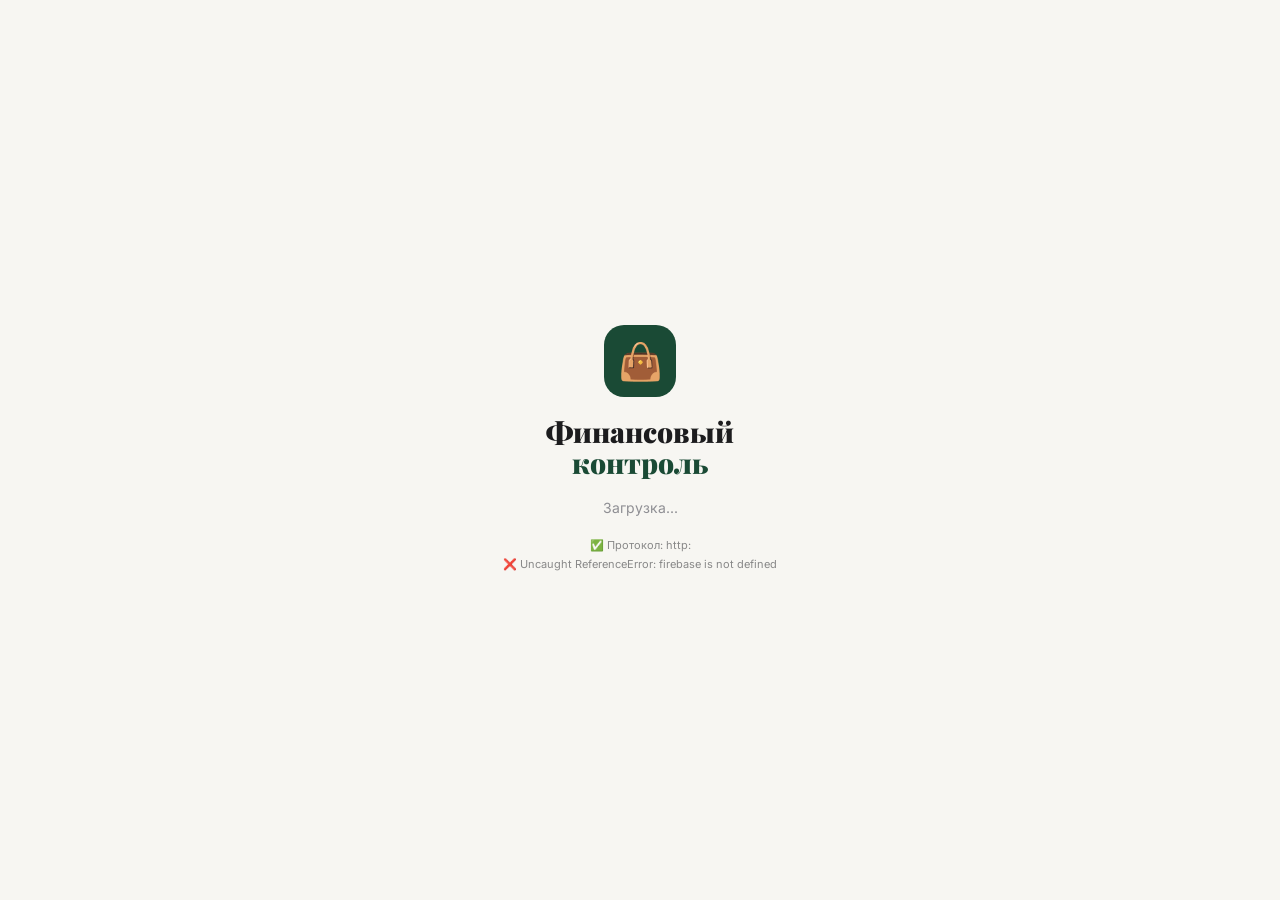
==== commit 297f8eac: "Add files via upload" ====
--- a/index.html
+++ b/index.html
@@ -2,19 +2,12 @@
 <html lang="ru">
 <head>
 <meta charset="UTF-8">
-<meta name="viewport" content="width=device-width, initial-scale=1.0, maximum-scale=1.0, viewport-fit=cover">
+<meta name="viewport" content="width=device-width, initial-scale=1.0, maximum-scale=1.0">
 <title>Финансовый контроль</title>
-<link href="https://fonts.googleapis.com/css2?family=Outfit:wght@400;500;600;700&family=Manrope:wght@400;500;600;700&family=Unbounded:wght@700&display=swap" rel="stylesheet">
+<link href="https://fonts.googleapis.com/css2?family=Inter:wght@300;400;500;600;700;800&family=Playfair+Display:wght@700;800;900&display=swap" rel="stylesheet">
 <style>
 *{box-sizing:border-box;margin:0;padding:0;}
-body{background:#f7f6f2;color:#1c1c1e;font-family:'Manrope',sans-serif;padding-bottom:calc(94px + env(safe-area-inset-bottom));min-height:100vh;}
-
-/* ── FONT SYSTEM ── */
-.font-display{font-family:'Outfit',sans-serif;letter-spacing:-0.02em;}
-.font-tiny{font-family:'Outfit',sans-serif;font-size:11px;font-weight:600;letter-spacing:0.06em;text-transform:uppercase;}
-.font-medium{font-weight:500;}
-.font-semibold{font-weight:600;}
-.font-bold{font-weight:700;}
+body{background:#f7f6f2;color:#1c1c1e;font-family:'Inter','SF Pro Display',-apple-system,sans-serif;padding-bottom:94px;min-height:100vh;}
 
 /* Cards */
 .card{background:#fff;border-radius:22px;padding:18px;box-shadow:0 1px 0 rgba(0,0,0,0.04),0 4px 20px rgba(0,0,0,0.04);}
@@ -26,30 +19,24 @@
 .btn-ol:active{transform:scale(0.96);}
 
 /* Nav */
-.nb{flex:1;display:flex;flex-direction:column;align-items:center;gap:4px;padding:8px 0 4px;border:none;background:transparent;color:#c7c7cc;cursor:pointer;font-family:'Manrope',sans-serif;font-size:10px;font-weight:600;letter-spacing:0.2px;transition:color .2s, transform .15s;-webkit-tap-highlight-color:transparent;outline:none;}
+.nb{flex:1;display:flex;flex-direction:column;align-items:center;gap:4px;padding:8px 0 4px;border:none;background:transparent;color:#c7c7cc;cursor:pointer;font-family:inherit;font-size:10px;font-weight:600;letter-spacing:0.2px;transition:color .2s, transform .15s;}
 .nb:active{transform:scale(0.88);}
-.nb svg{stroke:#c7c7cc;fill:none;transition:stroke .25s,fill .25s;}
-.nb.active{color:#1a4a35;cursor:default;}
-.nb.active:active{transform:none;}
-.nb.active svg{stroke:#1a4a35;fill:none;}
-/* piggy is fill-only icon */
-.nb svg.fill-icon{stroke:none;fill:#c7c7cc;}
-.nb.active svg.fill-icon{stroke:none;fill:#1a4a35;}
-
-/* Remove tap highlight globally */
-*{-webkit-tap-highlight-color:transparent;}
+.nb svg{stroke:#c7c7cc;fill:#c7c7cc;transition:stroke .25s,fill .25s;}
+.nb.active{color:#1a4a35;}
+.nb.active svg{stroke:#1a4a35;fill:#1a4a35;}
+.nb svg[data-outline]{fill:none;}
+.nb.active svg[data-outline]{fill:none;}
 
 /* Overlays & Sheets */
-.overlay{position:fixed;inset:0;background:rgba(0,0,0,0.0);z-index:50;display:flex;align-items:flex-end;backdrop-filter:blur(0px);transition:background .3s, backdrop-filter .3s;touch-action:none;}
+.overlay{position:fixed;inset:0;background:rgba(0,0,0,0.0);z-index:50;display:flex;align-items:flex-end;backdrop-filter:blur(0px);transition:background .3s, backdrop-filter .3s;}
 .overlay.visible{background:rgba(0,0,0,0.25);backdrop-filter:blur(4px);}
 .overlay.hidden{display:none!important;}
-.sheet{background:#fff;border-top-left-radius:32px;border-top-right-radius:32px;width:100%;max-height:93vh;overflow-y:auto;overscroll-behavior:contain;overscroll-behavior-y:contain;-webkit-overflow-scrolling:touch;padding:12px 22px 44px;transform:translateY(100%);transition:transform .38s cubic-bezier(0.34,1.56,0.64,1);touch-action:pan-y;}
+.sheet{background:#fff;border-top-left-radius:32px;border-top-right-radius:32px;width:100%;max-height:93vh;overflow-y:auto;padding:12px 22px 44px;transform:translateY(100%);transition:transform .38s cubic-bezier(0.34,1.56,0.64,1);}
 .sheet.open{transform:translateY(0);}
-.handle{width:40px;height:5px;background:#e0e0e5;border-radius:4px;margin:0 auto 0;cursor:grab;display:block;}
-.handle-area{padding:16px 0 20px;display:flex;align-items:center;justify-content:center;cursor:grab;margin:-12px -22px 0;}
+.handle{width:36px;height:4px;background:#e5e5ea;border-radius:4px;margin:0 auto 20px;}
 
 /* Labels */
-.lbl{font-family:'Outfit',sans-serif;font-size:11px;color:#8e8e93;font-weight:600;letter-spacing:0.06em;text-transform:uppercase;margin-bottom:10px;}
+.lbl{font-size:11px;color:#8e8e93;font-weight:600;letter-spacing:0.8px;text-transform:uppercase;margin-bottom:10px;}
 
 /* Layout */
 .row{display:flex;justify-content:space-between;align-items:center;}
@@ -70,10 +57,10 @@
 .balance-card:active{transform:scale(0.98);box-shadow:0 2px 20px rgba(26,74,53,0.3);}
 
 /* Nav bar */
-.nav-bar{position:fixed;bottom:0;left:0;right:0;background:rgba(255,255,255,0.92);backdrop-filter:blur(20px);-webkit-backdrop-filter:blur(20px);border-top:1px solid rgba(0,0,0,0.06);display:flex;align-items:center;padding:6px 0 calc(2px + env(safe-area-inset-bottom, 0px));z-index:20;}
+.nav-bar{position:fixed;bottom:0;left:0;right:0;background:rgba(255,255,255,0.92);backdrop-filter:blur(20px);-webkit-backdrop-filter:blur(20px);border-top:1px solid rgba(0,0,0,0.06);display:flex;align-items:center;padding:6px 0 12px;z-index:20;}
 
 /* Header */
-.header{background:rgba(255,255,255,0.92);backdrop-filter:blur(20px);-webkit-backdrop-filter:blur(20px);padding:14px 20px;display:flex;justify-content:space-between;align-items:center;border-bottom:1px solid rgba(0,0,0,0.05);}
+.header{background:rgba(255,255,255,0.92);backdrop-filter:blur(20px);-webkit-backdrop-filter:blur(20px);padding:14px 20px;display:flex;justify-content:space-between;align-items:center;border-bottom:1px solid rgba(0,0,0,0.05);position:sticky;top:0;z-index:10;}
 
 /* Type switcher */
 .type-sw{background:#f2f2f7;border-radius:50px;padding:4px;display:flex;margin-bottom:24px;}
@@ -90,16 +77,17 @@
 .inc-btn.on{background:#1a4a35;color:#fff;border-color:#1a4a35;transform:scale(1.03);}
 
 /* Day buttons */
-.day-btn{width:100%;aspect-ratio:1;border-radius:50%;border:1.5px solid #e8e8e8;background:#fff;font-family:'Manrope',sans-serif;font-size:11px;cursor:pointer;transition:all .2s cubic-bezier(0.34,1.56,0.64,1);color:#1c1c1e;-webkit-tap-highlight-color:transparent;}
+.day-btn{width:100%;aspect-ratio:1;border-radius:50%;border:1.5px solid #e8e8e8;background:#fff;font-family:inherit;font-size:13px;cursor:pointer;transition:all .2s cubic-bezier(0.34,1.56,0.64,1);color:#1c1c1e;}
 .day-btn:active{transform:scale(0.88);}
 .day-btn.on{background:#1a4a35;color:#fff;border-color:#1a4a35;transform:scale(1.08);}
 
 /* Service icons */
-.svc-item{display:flex;flex-direction:column;align-items:center;gap:5px;cursor:pointer;transition:transform .2s cubic-bezier(0.34,1.56,0.64,1);flex-shrink:0;-webkit-tap-highlight-color:transparent;}
+.svc-item{display:flex;flex-direction:column;align-items:center;gap:6px;cursor:pointer;transition:transform .2s cubic-bezier(0.34,1.56,0.64,1);}
 .svc-item:active{transform:scale(0.9);}
-.svc-icon{width:52px;height:52px;border-radius:16px;display:flex;align-items:center;justify-content:center;font-weight:700;border:2px solid transparent;transition:all .2s cubic-bezier(0.34,1.56,0.64,1);}
-.svc-item.on .svc-icon{border-color:#1a4a35;box-shadow:0 0 0 3px rgba(26,74,53,0.12);transform:scale(1.05);}
-.svc-name{font-size:10px;color:#8e8e93;text-align:center;font-family:'Manrope',sans-serif;font-weight:500;}
+.svc-icon{width:72px;height:72px;border-radius:20px;display:flex;align-items:center;justify-content:center;font-weight:700;border:2.5px solid transparent;transition:all .2s cubic-bezier(0.34,1.56,0.64,1);}
+.svc-item.on{transform:scale(1.08);}
+.svc-item.on .svc-icon{border-color:#1a4a35;box-shadow:0 0 0 3px rgba(45,106,79,0.15);}
+.svc-name{font-size:10px;color:#8e8e93;text-align:center;line-height:1.3;max-width:62px;}
 
 /* Progress bars */
 .pb{background:#f2f2f7;border-radius:8px;height:8px;margin-bottom:9px;}
@@ -109,14 +97,6 @@
 ::-webkit-scrollbar{width:0px;}
 ::-webkit-scrollbar-thumb{background:transparent;}
 input[type=number]::-webkit-inner-spin-button{-webkit-appearance:none;}
-
-/* Swipe to delete */
-.swipe-wrap{position:relative;overflow:hidden;border-bottom:1px solid #f2f2f7;}
-.swipe-wrap:last-child{border-bottom:none;}
-.swipe-del-bg{position:absolute;right:0;top:0;bottom:0;width:90px;background:rgba(232,141,103,0.1);display:flex;align-items:center;justify-content:center;cursor:pointer;transition:background .15s;}
-.swipe-del-bg.confirming{background:rgba(232,141,103,0.2);}
-.swipe-del-icon{width:46px;height:46px;border-radius:50%;background:rgba(232,141,103,0.5);display:flex;align-items:center;justify-content:center;opacity:0;transform:scale(0.4);will-change:transform,opacity;}
-.swipe-content{position:relative;background:#fff;transition:transform .22s cubic-bezier(0.25,0.46,0.45,0.94);will-change:transform;touch-action:pan-y;}
 
 /* Input fields */
 .field{width:100%;border:1.5px solid #e8e8e8;border-radius:16px;padding:14px 16px;font-family:inherit;font-size:15px;outline:none;background:#fff;color:#1c1c1e;transition:border .2s, transform .15s;}
@@ -151,14 +131,34 @@
 </head>
 <body>
 
-<!-- LOADING SCREEN -->
+<!-- LOADING SCREEN (shown immediately) -->
 <div id="loading-screen" style="position:fixed;inset:0;background:#f7f6f2;z-index:2000;display:flex;flex-direction:column;align-items:center;justify-content:center;gap:20px;padding:24px;">
-  <div style="width:72px;height:72px;background:#1a4a35;border-radius:20px;display:flex;align-items:center;justify-content:center;"><svg width="38" height="38" color="#fff"><use href="#ico-bag"/></svg></div>
+  <div style="width:72px;height:72px;background:#1a4a35;border-radius:20px;display:flex;align-items:center;justify-content:center;font-size:36px;">👜</div>
   <div style="text-align:center;">
-    <div style="font-family:'Unbounded',sans-serif;font-weight:700;font-size:24px;color:#1c1c1e;line-height:1.15;letter-spacing:-0.04em;">Финансовый</div>
-    <div style="font-family:'Unbounded',sans-serif;font-weight:700;font-size:24px;color:#1a4a35;line-height:1.15;letter-spacing:-0.04em;">контроль</div>
+    <div style="font-family:'Playfair Display',Georgia,serif;font-weight:900;font-size:28px;color:#1c1c1e;line-height:1.1;">Финансовый</div>
+    <div style="font-family:'Playfair Display',Georgia,serif;font-weight:900;font-size:28px;color:#1a4a35;line-height:1.1;">контроль</div>
+  </div>
+  <div id="loading-msg" style="font-size:14px;color:#8e8e93;">Загрузка...</div>
+  <div id="debug-log" style="font-size:11px;color:#888;text-align:center;max-width:300px;line-height:1.8;"></div>
+  <div id="file-warning" style="display:none;background:#fff8e6;border:1.5px solid #f0c040;border-radius:16px;padding:16px 20px;max-width:300px;text-align:center;font-size:13px;color:#7a5c00;line-height:1.6;">
+    ⚠️ <b>Файл открыт как file://</b><br><br>
+    Firebase требует веб-сервер.
   </div>
 </div>
+<script>
+  function dbg(msg) {
+    const el = document.getElementById("debug-log");
+    if(el) el.innerHTML += msg + "<br>";
+    console.log(msg);
+  }
+  window.onerror = function(msg, src, line) { dbg("❌ " + msg); };
+  if(location.protocol === 'file:') {
+    document.getElementById('loading-msg').style.display = 'none';
+    document.getElementById('file-warning').style.display = 'block';
+  } else {
+    dbg("✅ Протокол: " + location.protocol);
+  }
+</script>
 
 <!-- LOGIN SCREEN -->
 <div id="login-screen" style="display:none;position:fixed;inset:0;background:#f0ede6;z-index:1000;flex-direction:column;align-items:center;justify-content:center;padding:24px;">
@@ -167,11 +167,11 @@
   <div style="background:#fff;border-radius:28px;padding:32px 28px 28px;width:100%;max-width:400px;box-shadow:0 4px 40px rgba(0,0,0,0.08);">
 
     <!-- Icon -->
-    <div style="width:60px;height:60px;background:#1a4a35;border-radius:16px;display:flex;align-items:center;justify-content:center;margin-bottom:22px;"><svg width="32" height="32" color="#fff"><use href="#ico-bag"/></svg></div>
+    <div style="width:60px;height:60px;background:#1a4a35;border-radius:16px;display:flex;align-items:center;justify-content:center;font-size:28px;margin-bottom:22px;">👜</div>
 
     <!-- Title -->
-    <div style="font-family:'Unbounded',sans-serif;font-weight:700;font-size:28px;color:#1c1c1e;line-height:1.15;margin-bottom:4px;letter-spacing:-0.04em;">Финансовый</div>
-    <div style="font-family:'Unbounded',sans-serif;font-weight:700;font-size:28px;color:#1a4a35;line-height:1.15;margin-bottom:18px;letter-spacing:-0.04em;">контроль</div>
+    <div style="font-family:'Playfair Display',Georgia,serif;font-weight:900;font-size:36px;color:#1c1c1e;line-height:1.1;margin-bottom:4px;letter-spacing:-1px;">Финансовый</div>
+    <div style="font-family:'Playfair Display',Georgia,serif;font-weight:900;font-size:36px;color:#1a4a35;line-height:1.1;margin-bottom:18px;letter-spacing:-1px;">контроль</div>
 
     <!-- Description -->
     <div style="font-size:15px;color:#8e8e93;line-height:1.55;margin-bottom:32px;">Войдите, чтобы получить свой кошелёк — доходы, расходы, подписки, копилка и бюджеты в одном месте.</div>
@@ -195,142 +195,74 @@
 <!-- APP ROOT (hidden until logged in) -->
 <div id="app-root" style="display:none;">
 
-<div id="app-header" class="header" style="padding:16px 20px 14px;align-items:flex-start;">
-  <div style="display:flex;align-items:center;gap:12px;cursor:pointer;" onclick="go('home')" title="На главную">
-    <div style="width:46px;height:46px;background:#1a4a35;border-radius:14px;display:flex;align-items:center;justify-content:center;flex-shrink:0;transition:transform .15s;" onmousedown="this.style.transform='scale(0.93)'" onmouseup="this.style.transform=''" ontouchend="this.style.transform=''"><svg width="26" height="26" color="#fff"><use href="#ico-bag"/></svg></div>
+<div class="header" style="padding:16px 20px 14px;align-items:flex-start;">
+  <div style="display:flex;align-items:center;gap:12px;">
+    <div style="width:46px;height:46px;background:#1a4a35;border-radius:14px;display:flex;align-items:center;justify-content:center;font-size:22px;flex-shrink:0;">👜</div>
     <div style="line-height:1.15;">
-      <div style="font-weight:700;font-size:22px;color:#1c1c1e;letter-spacing:-0.04em;font-family:'Unbounded',sans-serif;line-height:1.15;">Финансовый</div>
-      <div style="font-weight:700;font-size:22px;color:#1a4a35;letter-spacing:-0.04em;font-family:'Unbounded',sans-serif;line-height:1.15;">контроль</div>
+      <div style="font-weight:800;font-size:26px;color:#1c1c1e;letter-spacing:-0.5px;font-family:'Playfair Display',Georgia,serif;line-height:1.1;">Финансовый</div>
+      <div style="font-weight:800;font-size:26px;color:#1a4a35;letter-spacing:-0.5px;font-family:'Playfair Display',Georgia,serif;line-height:1.1;">контроль</div>
     </div>
   </div>
-  <div style="display:flex;align-items:center;gap:8px;cursor:pointer;background:#f7f6f2;border-radius:50px;padding:5px 12px 5px 5px;transition:background .15s;" onclick="signOutUser()">
-    <img id="user-avatar" style="display:none;width:32px;height:32px;border-radius:50%;border:2px solid #e8e8e8;" src="">
-    <span id="user-name" style="font-size:13px;color:#1c1c1e;font-weight:600;"></span>
-    <svg width="16" height="16" viewBox="0 0 24 24" fill="none" stroke="#8e8e93" stroke-width="2" stroke-linecap="round" stroke-linejoin="round">
-      <path d="M9 21H5a2 2 0 0 1-2-2V5a2 2 0 0 1 2-2h4"/><polyline points="16 17 21 12 16 7"/><line x1="21" y1="12" x2="9" y2="12"/>
-    </svg>
+  <div style="display:flex;align-items:center;gap:8px;cursor:pointer;" onclick="signOutUser()">
+    <img id="user-avatar" style="display:none;width:36px;height:36px;border-radius:50%;border:2px solid #e8e8e8;" src="">
+    <span id="user-name" style="font-size:13px;color:#8e8e93;"></span>
   </div>
 </div>
 
+<div id="fb-status" style="display:none;position:fixed;top:0;left:0;right:0;bottom:0;background:rgba(247,246,242,0.92);z-index:999;flex-direction:column;align-items:center;justify-content:center;gap:16px;">
+  <svg width="50" height="50" color="#1a4a35"><use href="#ico-piggy"/></svg>
+  <div style="font-size:16px;font-weight:600;color:#1a4a35;">Загружаем данные...</div>
+  <div style="font-size:13px;color:#8e8e93;">Подключение к Firebase</div>
+</div>
 
 <div id="main" class="main-content"></div>
 
 <!-- SVG icon templates for nav and UI -->
 <svg style="display:none">
-  <symbol id="ico-home" viewBox="0 0 16 16" fill="none" stroke="currentColor" stroke-width="0.9" stroke-linecap="round" stroke-linejoin="round">
-    <path d="M1.5 6.5L8 1.5l6.5 5V15a.5.5 0 0 1-.5.5H10V11H6v4.5H2a.5.5 0 0 1-.5-.5z"/>
+  <symbol id="ico-home" viewBox="0 0 24 24" fill="none" stroke="currentColor" stroke-width="1.8" stroke-linecap="round" stroke-linejoin="round">
+    <path d="M3 9l9-7 9 7v11a2 2 0 0 1-2 2H5a2 2 0 0 1-2-2z"/><polyline points="9 22 9 12 15 12 15 22"/>
   </symbol>
-  <symbol id="ico-piggy" viewBox="0 0 512.001 512.001" fill="currentColor">
-    <!-- Shekel in coin center (replacing euro path) -->
-    <text x="196" y="112" text-anchor="middle" font-size="90" font-family="Arial,sans-serif" fill="currentColor" stroke="none">₪</text>
-    <!-- Coin circle -->
-    <path d="M196.267,0.001c-47.053,0-85.333,38.281-85.333,85.333c0,47.053,38.281,85.333,85.333,85.333S281.6,132.387,281.6,85.334
-      C281.6,38.281,243.319,0.001,196.267,0.001z M196.267,153.601c-37.641,0-68.267-30.626-68.267-68.267
-      c0-37.64,30.626-68.267,68.267-68.267c37.641,0,68.267,30.626,68.267,68.267C264.533,122.975,233.907,153.601,196.267,153.601z"/>
-    <!-- Stripe -->
-    <path d="M267.537,235.017c-46.677-17.536-90.564-17.51-134.195,0.077c-4.369,1.766-6.485,6.733-4.727,11.102
-      c1.766,4.378,6.741,6.485,11.11,4.719C179.2,235,219.042,235.017,261.53,250.992c0.981,0.367,1.997,0.546,3.004,0.546
-      c3.448,0,6.699-2.116,7.996-5.538C274.176,241.596,271.949,236.673,267.537,235.017z"/>
-    <!-- Body -->
-    <path d="M503.467,307.201h-28.629c-14.976-31.65-35.695-50.637-63.036-57.702l14.541-50.884c0.964-3.396-0.256-7.04-3.072-9.165
-      c-2.825-2.133-6.664-2.287-9.66-0.418l-62.942,39.339c-41.131-33.442-106.726-40.627-155.469-40.627
-      c-37.683,0-72.883,7.526-102.75,20.514c-4.361-10.334-14.054-18.893-28.356-24.815c-20.258-8.397-46.336-9.847-59.375-3.345
-      C1.826,181.547,0,184.5,0,187.734c0,13.85,0,42.667,25.6,42.667c4.719,0,8.533-3.823,8.533-8.533c0-4.71-3.814-8.533-8.533-8.533
-      c-5.726,0-8.004-4.881-8.448-19.482c9.677-1.877,26.564-0.367,40.405,5.359c10.342,4.284,17.203,10.121,19.499,16.469
-      C30.268,240.649,0,280.031,0,324.276c0,28.245,8.849,52.565,26.317,72.337l25.097,108.783c0.896,3.866,4.343,6.605,8.32,6.605
-      h76.8c4.719,0,8.533-3.823,8.533-8.533v-30.669c36.514,11.605,74.598,13.542,115.84,5.931l22.4,29.858
-      c1.604,2.15,4.139,3.413,6.827,3.413h59.733c4.719,0,8.533-3.823,8.533-8.533v-43.699c89.796-12.621,153.933-58.163,153.6-109.918
-      v-34.116C512,311.024,508.186,307.201,503.467,307.201z M494.933,349.867c0,0.017,0,0.043,0,0.06
-      c0.307,43.639-62.49,83.994-146.065,93.867c-4.301,0.503-7.535,4.147-7.535,8.474v42.667H294.4l-23.04-30.72
-      c-1.963-2.637-5.299-3.908-8.525-3.243c-44.45,9.045-84.796,6.374-123.29-8.158c-2.62-0.998-5.564-0.631-7.859,0.964
-      c-2.313,1.596-3.686,4.224-3.686,7.023v34.133H66.526l-24.073-104.32c-0.333-1.442-1.033-2.773-2.039-3.866
-      c-15.71-17.05-23.347-37.487-23.347-62.473c0-65.877,79.906-119.467,178.133-119.467c67.456,0,120.346,14.362,148.915,40.431
-      c2.833,2.577,7.023,2.961,10.274,0.93l49.434-30.899l-10.965,38.383c-0.666,2.355-0.299,4.89,1.024,6.955
-      c1.323,2.065,3.465,3.456,5.888,3.823c27.716,4.25,47.334,21.623,61.73,54.707c1.365,3.115,4.446,5.129,7.834,5.129h25.6V349.867z"/>
-    <!-- Eye -->
-    <path d="M414.72,291.841l-0.068-0.051c-3.763-2.842-9.079-2.048-11.913,1.732c-2.833,3.772-2.031,9.148,1.741,11.972
-      c1.536,1.152,3.328,1.707,5.111,1.707c2.603,0,5.154-1.178,6.835-3.413C419.26,300.016,418.492,294.665,414.72,291.841z"/>
+  <symbol id="ico-piggy" viewBox="0 0 16 16" fill="none" stroke="currentColor" stroke-width="0.45" stroke-linejoin="round" stroke-linecap="round">
+    <path d="M5 6.25a.75.75 0 1 1-1.5 0 .75.75 0 0 1 1.5 0m1.138-1.496A6.6 6.6 0 0 1 7.964 4.5c.666 0 1.303.097 1.893.273a.5.5 0 0 0 .286-.958A7.6 7.6 0 0 0 7.964 3.5c-.734 0-1.441.103-2.102.292a.5.5 0 1 0 .276.962"/>
+    <path fill-rule="evenodd" d="M7.964 1.527c-2.977 0-5.571 1.704-6.32 4.125h-.55A1 1 0 0 0 .11 6.824l.254 1.46a1.5 1.5 0 0 0 1.478 1.243h.263c.3.513.688.978 1.145 1.382l-.729 2.477a.5.5 0 0 0 .48.641h2a.5.5 0 0 0 .471-.332l.482-1.351c.635.173 1.31.267 2.011.267.707 0 1.388-.095 2.028-.272l.543 1.372a.5.5 0 0 0 .465.316h2a.5.5 0 0 0 .478-.645l-.761-2.506C13.81 9.895 14.5 8.559 14.5 7.069q0-.218-.02-.431c.261-.11.508-.266.705-.444.315.306.815.306.815-.417 0 .223-.5.223-.461-.026a1 1 0 0 0 .09-.255.7.7 0 0 0-.202-.645.58.58 0 0 0-.707-.098.74.74 0 0 0-.375.562c-.024.243.082.48.32.654a2 2 0 0 1-.259.153c-.534-2.664-3.284-4.595-6.442-4.595M2.516 6.26c.455-2.066 2.667-3.733 5.448-3.733 3.146 0 5.536 2.114 5.536 4.542 0 1.254-.624 2.41-1.67 3.248a.5.5 0 0 0-.165.535l.66 2.175h-.985l-.59-1.487a.5.5 0 0 0-.629-.288c-.661.23-1.39.359-2.157.359a6.6 6.6 0 0 1-2.157-.359.5.5 0 0 0-.635.304l-.525 1.471h-.979l.633-2.15a.5.5 0 0 0-.17-.534 4.65 4.65 0 0 1-1.284-1.541.5.5 0 0 0-.446-.275h-.56a.5.5 0 0 1-.492-.414l-.254-1.46h.933a.5.5 0 0 0 .488-.393m12.621-.857a.6.6 0 0 1-.098.21l-.044-.025c-.146-.09-.157-.175-.152-.223a.24.24 0 0 1 .117-.173c.049-.027.08-.021.113.012a.2.2 0 0 1 .064.199"/>
   </symbol>
-  <symbol id="ico-budget" viewBox="0 0 16 16" fill="none" stroke="currentColor" stroke-width="0.9" stroke-linecap="round" stroke-linejoin="round">
-    <circle cx="8" cy="8" r="6.5"/>
-    <polyline points="8 4.5 8 8 10.5 9.5"/>
+  <symbol id="ico-budget" viewBox="0 0 24 24" fill="none" stroke="currentColor" stroke-width="1.8" stroke-linecap="round" stroke-linejoin="round">
+    <circle cx="12" cy="12" r="10"/><path d="M12 6v6l4 2"/>
   </symbol>
-  <symbol id="ico-history" viewBox="0 0 16 16" fill="none" stroke="currentColor" stroke-width="0.9" stroke-linecap="round" stroke-linejoin="round">
-    <path d="M9.5 1.5H4a1 1 0 0 0-1 1v11a1 1 0 0 0 1 1h8a1 1 0 0 0 1-1V5.5z"/>
-    <polyline points="9.5 1.5 9.5 5.5 13 5.5"/>
-    <line x1="5.5" y1="8.5" x2="10.5" y2="8.5"/>
-    <line x1="5.5" y1="10.5" x2="10.5" y2="10.5"/>
-    <line x1="5.5" y1="6.5" x2="7.5" y2="6.5"/>
+  <symbol id="ico-history" viewBox="0 0 24 24" fill="none" stroke="currentColor" stroke-width="1.8" stroke-linecap="round" stroke-linejoin="round">
+    <path d="M14 2H6a2 2 0 0 0-2 2v16a2 2 0 0 0 2 2h12a2 2 0 0 0 2-2V8z"/><polyline points="14 2 14 8 20 8"/><line x1="16" y1="13" x2="8" y2="13"/><line x1="16" y1="17" x2="8" y2="17"/><polyline points="10 9 9 9 8 9"/>
+  </symbol>
+  <symbol id="ico-auto" viewBox="0 0 24 24" fill="none" stroke="currentColor" stroke-width="1.8" stroke-linecap="round" stroke-linejoin="round">
+    <polyline points="23 4 23 10 17 10"/><polyline points="1 20 1 14 7 14"/>
+    <path d="M3.51 9a9 9 0 0 1 14.85-3.36L23 10M1 14l4.64 4.36A9 9 0 0 0 20.49 15"/>
   </symbol>
   <symbol id="ico-plus" viewBox="0 0 24 24" fill="none" stroke="currentColor" stroke-width="2.2" stroke-linecap="round">
     <line x1="12" y1="5" x2="12" y2="19"/><line x1="5" y1="12" x2="19" y2="12"/>
   </symbol>
-  <symbol id="ico-bag" viewBox="0 -2.5 46 46" fill="currentColor">
-    <path d="M47,40h0a5,5,0,0,1-5,5H6a5,5,0,0,1-5-5V11A4,4,0,0,1,5,7H25.171l8.1-2.934a.99.99,0,0,1,1.268.589L35.391,7H39a4,4,0,0,1,4,4v2h0a4,4,0,0,1,4,4ZM5,9H5a2,2,0,0,0,0,4H8.634c.013-.005.021-.016.034-.021L19.65,9Zm29.078.181L33.016,6.257h0L30.964,7h0L25.453,9h-.01L14.4,13H35.466ZM41,11a2,2,0,0,0-2-2H36.117l1.454,4H41Zm2,4H5a3.955,3.955,0,0,1-2-.555V40a3,3,0,0,0,3,3H42a3,3,0,0,0,3-3V33H41a4,4,0,0,1,0-8h4V17A2,2,0,0,0,43,15Zm2,16V27H41a2,2,0,0,0,0,4Zm-4-3h2v2H41Z" transform="translate(-1 -4.006)" fill-rule="evenodd"/>
-  </symbol>
-  <symbol id="ico-search" viewBox="0 0 24 24" fill="none" stroke="currentColor" stroke-width="2" stroke-linecap="round">
-    <circle cx="11" cy="11" r="8"/><path d="m21 21-4.35-4.35"/>
-  </symbol>
-  <symbol id="ico-calendar" viewBox="0 0 24 24" fill="none" stroke="currentColor" stroke-width="1.8" stroke-linecap="round" stroke-linejoin="round">
-    <rect x="3" y="4" width="18" height="18" rx="2"/><path d="M16 2v4M8 2v4M3 10h18"/>
-  </symbol>
-  <symbol id="ico-film" viewBox="0 0 24 24" fill="none" stroke="currentColor" stroke-width="1.5" stroke-linecap="round" stroke-linejoin="round">
-    <rect x="2" y="2" width="20" height="20" rx="2.18"/><line x1="7" y1="2" x2="7" y2="22"/><line x1="17" y1="2" x2="17" y2="22"/><line x1="2" y1="12" x2="22" y2="12"/><line x1="2" y1="7" x2="7" y2="7"/><line x1="2" y1="17" x2="7" y2="17"/><line x1="17" y1="17" x2="22" y2="17"/><line x1="17" y1="7" x2="22" y2="7"/>
-  </symbol>
-  <symbol id="ico-target" viewBox="0 0 24 24" fill="none" stroke="currentColor" stroke-width="1.5" stroke-linecap="round">
-    <circle cx="12" cy="12" r="10"/><circle cx="12" cy="12" r="6"/><circle cx="12" cy="12" r="2"/>
-  </symbol>
-  <symbol id="ico-sprout" viewBox="0 0 24 24" fill="none" stroke="currentColor" stroke-width="1.5" stroke-linecap="round" stroke-linejoin="round">
-    <path d="M7 20h10M10 20c0-6 4-10 4-10"/><path d="M6 10s.5-5 6-5c0 0 5 .5 5 5s-5 3-5 3-6 0-6-3z"/>
-  </symbol>
-  <symbol id="ico-trending-up" viewBox="0 0 24 24" fill="none" stroke="currentColor" stroke-width="1.5" stroke-linecap="round" stroke-linejoin="round">
-    <polyline points="23 6 13.5 15.5 8.5 10.5 1 18"/><polyline points="17 6 23 6 23 12"/>
-  </symbol>
-  <symbol id="ico-trending-down" viewBox="0 0 24 24" fill="none" stroke="currentColor" stroke-width="1.5" stroke-linecap="round" stroke-linejoin="round">
-    <polyline points="23 18 13.5 8.5 8.5 13.5 1 6"/><polyline points="17 18 23 18 23 12"/>
-  </symbol>
-  <symbol id="ico-edit" viewBox="0 0 24 24" fill="none" stroke="currentColor" stroke-width="1.5" stroke-linecap="round" stroke-linejoin="round">
-    <path d="M11 4H4a2 2 0 0 0-2 2v14a2 2 0 0 0 2 2h14a2 2 0 0 0 2-2v-7"/><path d="M18.5 2.5a2.121 2.121 0 0 1 3 3L12 15l-4 1 1-4 9.5-9.5z"/>
-  </symbol>
-  <symbol id="ico-lock" viewBox="0 0 24 24" fill="none" stroke="currentColor" stroke-width="1.5" stroke-linecap="round" stroke-linejoin="round">
-    <rect x="3" y="11" width="18" height="11" rx="2"/><path d="M7 11V7a5 5 0 0 1 10 0v4"/>
-  </symbol>
-  <symbol id="ico-briefcase" viewBox="0 0 24 24" fill="none" stroke="currentColor" stroke-width="1.5" stroke-linecap="round" stroke-linejoin="round">
-    <rect x="2" y="7" width="20" height="14" rx="2"/><path d="M16 7V5a2 2 0 0 0-2-2h-4a2 2 0 0 0-2 2v2"/><line x1="12" y1="12" x2="12" y2="12"/>
-  </symbol>
-  <symbol id="ico-wallet" viewBox="0 0 24 24" fill="none" stroke="currentColor" stroke-width="1.5" stroke-linecap="round" stroke-linejoin="round">
-    <path d="M21 12V7H5a2 2 0 0 1 0-4h14v4"/><path d="M3 5v14a2 2 0 0 0 2 2h16v-5"/><path d="M18 12a2 2 0 0 0 0 4h4v-4z"/>
-  </symbol>
-  <symbol id="ico-repeat" viewBox="0 0 24 24" fill="none" stroke="currentColor" stroke-width="1.5" stroke-linecap="round" stroke-linejoin="round">
-    <polyline points="17 1 21 5 17 9"/>
-    <path d="M3 11V9a4 4 0 0 1 4-4h14"/>
-    <polyline points="7 23 3 19 7 15"/>
-    <path d="M21 13v2a4 4 0 0 1-4 4H3"/>
-  </symbol>
 </svg>
 
 <div class="nav-bar">
   <button class="nb active" id="nb-home" onclick="go('home')">
-    <svg width="26" height="26" data-outline="1"><use href="#ico-home"/></svg>Главная
+    <svg width="24" height="24" data-outline="1"><use href="#ico-home"/></svg>Главная
   </button>
   <button class="nb" id="nb-piggy" onclick="go('piggy')">
-    <svg width="26" height="26" class="fill-icon"><use href="#ico-piggy"/></svg>Копилка
+    <svg width="26" height="26"><use href="#ico-piggy"/></svg>Копилка
   </button>
   <button class="btn-g" onclick="openTx()" style="border-radius:50%;width:52px;height:52px;padding:0;display:flex;align-items:center;justify-content:center;margin:0 6px;box-shadow:0 4px 16px rgba(26,74,53,0.35);border:none;cursor:pointer;">
     <svg width="24" height="24" color="#fff"><use href="#ico-plus"/></svg>
   </button>
   <button class="nb" id="nb-budget" onclick="go('budget')">
-    <svg width="26" height="26" data-outline="1"><use href="#ico-budget"/></svg>Бюджеты
+    <svg width="24" height="24" data-outline="1"><use href="#ico-budget"/></svg>Бюджеты
   </button>
   <button class="nb" id="nb-history" onclick="go('history')">
-    <svg width="26" height="26" data-outline="1"><use href="#ico-history"/></svg>История
+    <svg width="24" height="24" data-outline="1"><use href="#ico-history"/></svg>История
   </button>
 </div>
 
 <!-- ADD TX -->
 <div class="overlay hidden" id="ov-tx" onclick="if(event.target===this)closeSheet('tx')">
   <div class="sheet">
-    <div class="handle-area"><div class="handle"></div></div>
+    <div class="handle"></div>
     <div class="row" style="margin-bottom:20px;">
       <div style="font-weight:700;font-size:22px;">Новая запись</div>
       <button onclick="closeSheet('tx')" style="width:34px;height:34px;border-radius:50%;border:none;background:#f7f6f2;font-size:18px;cursor:pointer;display:flex;align-items:center;justify-content:center;">✕</button>
@@ -348,12 +280,15 @@
     </div>
     <!-- Date -->
     <div class="lbl">Дата</div>
-    <div onclick="txToggleCal()" style="background:#fff;border:1.5px solid #e8e8e8;border-radius:14px;padding:12px 14px;display:flex;align-items:center;gap:10px;margin-bottom:12px;cursor:pointer;">
-      <svg width="20" height="20" style="flex-shrink:0;" color="#8e8e93"><use href="#ico-calendar"/></svg>
-      <span id="tx-date-lbl" style="flex:1;font-size:15px;font-weight:500;color:#1c1c1e;"></span>
-      <svg width="16" height="16" viewBox="0 0 24 24" fill="none" stroke="#c7c7cc" stroke-width="2" stroke-linecap="round"><polyline points="6 9 12 15 18 9"/></svg>
-    </div>
-    <div id="tx-cal-wrap" style="display:none;margin-bottom:16px;background:#fff;border:1.5px solid #e8e8e8;border-radius:16px;padding:14px;"></div>
+    <div style="background:#f7f6f2;border-radius:14px;padding:12px 14px;display:flex;align-items:center;gap:10px;margin-bottom:20px;">
+      <label style="cursor:pointer;display:flex;align-items:center;">
+        <span style="font-size:22px;">📅</span>
+        <input type="date" id="tx-custom-date" onchange="setCustomDate(this.value)" style="position:absolute;opacity:0;width:1px;height:1px;">
+      </label>
+      <span id="tx-date-lbl" style="flex:1;font-size:15px;font-weight:500;"></span>
+      <button id="btn-today" onclick="setD(0)" style="padding:8px 16px;border-radius:50px;border:none;font-family:inherit;font-size:13px;font-weight:600;cursor:pointer;background:#1a4a35;color:#fff;">Сегодня</button>
+      <button id="btn-yest" onclick="setD(-1)" style="padding:8px 16px;border-radius:50px;border:1.5px solid #e8e8e8;font-family:inherit;font-size:13px;font-weight:600;cursor:pointer;background:#fff;color:#555;">Вчера</button>
+    </div>
     <!-- Extra fields (note + category or income type) -->
     <div id="tx-extra"></div>
     <button class="btn-g" onclick="doAddTx()" style="width:100%;padding:15px;font-size:16px;border-radius:50px;margin-top:6px;opacity:0.9;">Добавить</button>
@@ -363,40 +298,40 @@
 <!-- ADD SUB -->
 <div class="overlay hidden" id="ov-sub" onclick="if(event.target===this)closeSheet('sub')">
   <div class="sheet">
-    <div class="handle-area"><div class="handle"></div></div>
-    <div class="row" style="margin-bottom:22px;">
-      <div id="sub-modal-title" style="font-family:'Manrope',sans-serif;font-weight:700;font-size:20px;color:#1c1c1e;"></div>
-      <button onclick="closeSheet('sub')" style="width:32px;height:32px;border-radius:50%;border:none;background:#f2f2f7;color:#8e8e93;font-size:16px;cursor:pointer;display:flex;align-items:center;justify-content:center;-webkit-tap-highlight-color:transparent;">✕</button>
-    </div>
-
-    <!-- Service selector - horizontal scroll -->
+    <div class="handle"></div>
+    <div class="row" style="margin-bottom:20px;">
+      <div id="sub-modal-title" style="font-weight:700;font-size:22px;">Новая подписка</div>
+      <button onclick="closeSheet('sub')" style="width:34px;height:34px;border-radius:50%;border:none;background:#f7f6f2;font-size:18px;cursor:pointer;display:flex;align-items:center;justify-content:center;">✕</button>
+    </div>
     <div class="lbl">Сервис</div>
-    <div id="svc-grid" style="display:flex;gap:12px;overflow-x:auto;padding-bottom:4px;margin-bottom:22px;scrollbar-width:none;"></div>
-
-    <!-- Name field -->
+    <div id="svc-grid" style="display:grid;grid-template-columns:repeat(3,1fr);gap:16px;margin-bottom:22px;"></div>
     <div class="lbl">Название</div>
-    <input id="sub-name" type="text" placeholder="Netflix" style="width:100%;border:1.5px solid #e8e8e8;border-radius:14px;padding:13px 16px;font-family:'Manrope',sans-serif;font-size:15px;outline:none;margin-bottom:18px;color:#1c1c1e;background:#fff;">
-
-    <!-- Amount -->
-    <div class="lbl">Стоимость в месяц</div>
-    <div style="border:1.5px solid #e8e8e8;border-radius:14px;padding:12px 16px;display:flex;align-items:center;margin-bottom:22px;background:#fff;">
-      <input id="sub-amt" type="number" placeholder="0" style="flex:1;border:none;outline:none;font-family:'Outfit',sans-serif;font-size:24px;font-weight:600;background:transparent;color:#1c1c1e;letter-spacing:-0.02em;width:0;">
-      <span style="color:#8e8e93;font-size:14px;font-family:'Manrope',sans-serif;">₪ / мес.</span>
-    </div>
-
-    <!-- Day of charge -->
+    <input id="sub-name" type="text" placeholder="Netflix" style="width:100%;border:1.5px solid #e8e8e8;border-radius:14px;padding:12px 14px;font-family:inherit;font-size:16px;outline:none;margin-bottom:18px;">
+    <div class="lbl">Стоимость</div>
+    <div style="border:1.5px solid #e8e8e8;border-radius:14px;padding:12px 14px;display:flex;align-items:center;margin-bottom:18px;">
+      <input id="sub-amt" type="number" placeholder="0" style="flex:1;border:none;outline:none;font-family:inherit;font-size:22px;font-weight:500;background:transparent;">
+      <span style="color:#8e8e93;font-size:15px;">₪ / мес.</span>
+    </div>
     <div class="lbl">День списания</div>
-    <div id="day-grid" style="display:grid;grid-template-columns:repeat(7,1fr);gap:6px;margin-bottom:28px;"></div>
-
-    <button class="btn-g" id="sub-save-btn" onclick="doSaveSub()" style="width:100%;padding:15px;font-size:15px;border-radius:50px;margin-bottom:10px;"></button>
-    <button id="sub-del-btn" style="display:none;width:100%;padding:14px;font-size:14px;border-radius:50px;background:transparent;border:1.5px solid #E88D67;color:#E88D67;font-family:'Manrope',sans-serif;font-weight:600;cursor:pointer;" onclick="doDelSub()">Удалить подписку</button>
+    <div id="day-grid" style="display:grid;grid-template-columns:repeat(7,1fr);gap:8px;margin-bottom:20px;"></div>
+    <div onclick="toggleSubAuto()" style="display:flex;align-items:center;justify-content:space-between;padding:14px 16px;background:#f7f6f2;border-radius:16px;margin-bottom:20px;cursor:pointer;">
+      <div>
+        <div style="font-weight:600;font-size:15px;">Авто-списание</div>
+        <div style="font-size:12px;color:#8e8e93;margin-top:2px;">Записывать расход автоматически каждый месяц</div>
+      </div>
+      <div id="sub-auto-toggle" style="width:51px;height:31px;border-radius:20px;background:#e0e0e0;position:relative;transition:background .2s;flex-shrink:0;">
+        <div id="sub-auto-knob" style="position:absolute;top:3px;left:3px;width:25px;height:25px;border-radius:50%;background:#fff;box-shadow:0 1px 4px rgba(0,0,0,0.2);transition:transform .2s;"></div>
+      </div>
+    </div>
+    <button class="btn-g" id="sub-save-btn" onclick="doSaveSub()" style="width:100%;padding:15px;font-size:16px;border-radius:16px;margin-bottom:10px;">Добавить</button>
+    <button id="sub-del-btn" style="display:none;width:100%;padding:15px;font-size:16px;border-radius:16px;background:#fff;border:1.5px solid #e05a5a;color:#e05a5a;font-family:inherit;font-weight:600;cursor:pointer;" onclick="doDelSub()">Удалить подписку</button>
   </div>
 </div>
 
 <!-- ADD GOAL -->
 <div class="overlay hidden" id="ov-goal" onclick="if(event.target===this)closeSheet('goal')">
   <div class="sheet">
-    <div class="handle-area"><div class="handle"></div></div>
+    <div class="handle"></div>
     <div class="row" style="margin-bottom:20px;">
       <div style="font-weight:700;font-size:22px;">Новая цель</div>
       <button onclick="closeSheet('goal')" style="width:34px;height:34px;border-radius:50%;border:none;background:#f7f6f2;font-size:20px;cursor:pointer;display:flex;align-items:center;justify-content:center;">✕</button>
@@ -418,7 +353,7 @@
 <!-- СНЯТЬ -->
 <div class="overlay hidden" id="ov-withdraw" onclick="if(event.target===this)closeSheet('withdraw')">
   <div class="sheet">
-    <div class="handle-area"><div class="handle"></div></div>
+    <div class="handle"></div>
     <div class="row" style="margin-bottom:20px;">
       <div style="font-weight:700;font-size:22px;">Снять со счёта</div>
       <button onclick="closeSheet('withdraw')" style="width:34px;height:34px;border-radius:50%;border:none;background:#f7f6f2;font-size:20px;cursor:pointer;display:flex;align-items:center;justify-content:center;">✕</button>
@@ -436,7 +371,7 @@
 <!-- PОПОЛНИТЬ -->
 <div class="overlay hidden" id="ov-saving" onclick="if(event.target===this)closeSheet('saving')">
   <div class="sheet">
-    <div class="handle-area"><div class="handle"></div></div>
+    <div class="handle"></div>
     <div class="row" style="margin-bottom:20px;">
       <div style="font-weight:700;font-size:22px;">Пополнить копилку</div>
       <button onclick="closeSheet('saving')" style="width:34px;height:34px;border-radius:50%;border:none;background:#f7f6f2;font-size:20px;cursor:pointer;display:flex;align-items:center;justify-content:center;">✕</button>
@@ -454,7 +389,7 @@
 <!-- РЕДАКТИРОВАТЬ ЦЕЛЬ -->
 <div class="overlay hidden" id="ov-edit-goal" onclick="if(event.target===this)closeSheet('edit-goal')">
   <div class="sheet">
-    <div class="handle-area"><div class="handle"></div></div>
+    <div class="handle"></div>
     <div class="row" style="margin-bottom:20px;">
       <div style="font-weight:700;font-size:22px;">Изменить цель</div>
       <button onclick="closeSheet('edit-goal')" style="width:34px;height:34px;border-radius:50%;border:none;background:#f7f6f2;font-size:20px;cursor:pointer;display:flex;align-items:center;justify-content:center;">✕</button>
@@ -470,83 +405,7 @@
     <div class="lbl">Дата цели (необязательно)</div>
     <input id="eg-deadline" type="date" style="width:100%;border:1.5px solid #e8e8e8;border-radius:14px;padding:12px 14px;font-family:inherit;font-size:16px;outline:none;margin-bottom:18px;background:#fff;color:#1a1a1a;">
     <button class="btn-g" onclick="doEditGoal()" style="width:100%;padding:15px;font-size:16px;border-radius:16px;margin-bottom:10px;">Сохранить</button>
-    <button onclick="doDeleteGoal()" style="width:100%;padding:15px;font-size:16px;border-radius:16px;background:#fff;border:1.5px solid #E88D67;color:#E88D67;font-family:inherit;font-weight:600;cursor:pointer;">Удалить цель</button>
-  </div>
-</div>
-
-<!-- CALENDAR PERIOD PICKER — T-Bank style -->
-<div class="overlay hidden" id="ov-cal" style="align-items:flex-end;">
-  <div id="cal-modal" style="background:#fff;width:100%;height:92vh;border-top-left-radius:28px;border-top-right-radius:28px;display:flex;flex-direction:column;transform:translateY(100%);transition:transform .38s cubic-bezier(0.34,1.56,0.64,1);">
-
-    <!-- Header -->
-    <div style="display:flex;align-items:center;justify-content:space-between;padding:16px 20px 12px;flex-shrink:0;">
-      <button onclick="calClose()" style="border:none;background:none;font-family:'Manrope',sans-serif;font-size:16px;font-weight:500;color:#1a4a35;cursor:pointer;padding:4px 0;">Закрыть</button>
-      <div style="font-family:'Manrope',sans-serif;font-size:17px;font-weight:700;color:#1c1c1e;">Выберите период</div>
-      <button id="cal-done-btn" onclick="calApply()" style="border:none;background:none;font-family:'Manrope',sans-serif;font-size:16px;font-weight:600;color:#1a4a35;cursor:pointer;padding:4px 0;opacity:0.35;" disabled>Готово</button>
-    </div>
-
-    <!-- Date range fields -->
-    <div style="display:grid;grid-template-columns:1fr 1fr;gap:0;padding:0 20px 12px;flex-shrink:0;">
-      <div style="padding:8px 12px 10px 0;border-right:1px solid #f2f2f7;">
-        <div style="font-size:12px;color:#8e8e93;margin-bottom:4px;font-family:'Manrope',sans-serif;">Дата начала</div>
-        <div id="cal-start-lbl" style="font-size:16px;font-weight:500;color:#1c1c1e;font-family:'Manrope',sans-serif;">—</div>
-        <div id="cal-start-line" style="height:2px;background:#d0d0d8;border-radius:2px;margin-top:6px;"></div>
-      </div>
-      <div style="padding:8px 0 10px 12px;">
-        <div style="font-size:12px;color:#8e8e93;margin-bottom:4px;font-family:'Manrope',sans-serif;">Дата окончания</div>
-        <div id="cal-end-lbl" style="font-size:16px;font-weight:500;color:#8e8e93;font-family:'Manrope',sans-serif;">—</div>
-        <div id="cal-end-line" style="height:2px;background:#d0d0d8;border-radius:2px;margin-top:6px;"></div>
-      </div>
-    </div>
-
-    <!-- Quick chips -->
-    <div style="display:flex;gap:8px;padding:0 20px 12px;overflow-x:auto;flex-shrink:0;">
-      <button onclick="calQuick('today')" style="white-space:nowrap;border:1.5px solid #e8e8e8;background:#fff;border-radius:50px;padding:7px 14px;font-family:'Manrope',sans-serif;font-size:13px;font-weight:500;cursor:pointer;color:#1c1c1e;flex-shrink:0;">Сегодня</button>
-      <button onclick="calQuick('7days')" style="white-space:nowrap;border:1.5px solid #e8e8e8;background:#fff;border-radius:50px;padding:7px 14px;font-family:'Manrope',sans-serif;font-size:13px;font-weight:500;cursor:pointer;color:#1c1c1e;flex-shrink:0;">7 дней</button>
-      <button onclick="calQuick('month')" style="white-space:nowrap;border:1.5px solid #e8e8e8;background:#fff;border-radius:50px;padding:7px 14px;font-family:'Manrope',sans-serif;font-size:13px;font-weight:500;cursor:pointer;color:#1c1c1e;flex-shrink:0;">Этот месяц</button>
-      <button onclick="calQuick('year')" style="white-space:nowrap;border:1.5px solid #e8e8e8;background:#fff;border-radius:50px;padding:7px 14px;font-family:'Manrope',sans-serif;font-size:13px;font-weight:500;cursor:pointer;color:#1c1c1e;flex-shrink:0;">Этот год</button>
-      <button id="cal-reset-btn" onclick="calQuick('reset')" style="display:none;white-space:nowrap;border:1.5px solid #e8e8e8;background:#fff;border-radius:50px;padding:7px 14px;font-family:'Manrope',sans-serif;font-size:13px;font-weight:500;cursor:pointer;color:#E88D67;flex-shrink:0;">Сбросить</button>
-    </div>
-
-    <!-- Days of week header -->
-    <div style="display:grid;grid-template-columns:repeat(7,1fr);padding:0 16px 8px;flex-shrink:0;border-bottom:1px solid #f2f2f7;">
-      <div style="text-align:center;font-size:12px;color:#8e8e93;font-weight:600;font-family:'Manrope',sans-serif;padding:4px 0;">Пн</div>
-      <div style="text-align:center;font-size:12px;color:#8e8e93;font-weight:600;font-family:'Manrope',sans-serif;padding:4px 0;">Вт</div>
-      <div style="text-align:center;font-size:12px;color:#8e8e93;font-weight:600;font-family:'Manrope',sans-serif;padding:4px 0;">Ср</div>
-      <div style="text-align:center;font-size:12px;color:#8e8e93;font-weight:600;font-family:'Manrope',sans-serif;padding:4px 0;">Чт</div>
-      <div style="text-align:center;font-size:12px;color:#8e8e93;font-weight:600;font-family:'Manrope',sans-serif;padding:4px 0;">Пт</div>
-      <div style="text-align:center;font-size:12px;color:#8e8e93;font-weight:600;font-family:'Manrope',sans-serif;padding:4px 0;">Сб</div>
-      <div style="text-align:center;font-size:12px;color:#8e8e93;font-weight:600;font-family:'Manrope',sans-serif;padding:4px 0;">Вс</div>
-    </div>
-
-    <!-- Scrollable months -->
-    <div id="cal-scroll" style="overflow-y:auto;flex:1;padding:0 16px 32px;">
-      <div id="cal-months"></div>
-    </div>
-
-  </div>
-</div>
-
-<!-- INCOME DETAIL SHEET -->
-<div class="overlay hidden" id="ov-income" onclick="if(event.target===this)closeSheet('income')">
-  <div class="sheet">
-    <div class="handle-area"><div class="handle"></div></div>
-    <div class="row" style="margin-bottom:16px;">
-      <div>
-        <div id="income-sheet-title" style="font-family:'Unbounded',sans-serif;font-size:20px;font-weight:700;color:#1c1c1e;letter-spacing:-0.04em;"></div>
-        <div id="income-sheet-subtitle" style="font-size:13px;color:#8e8e93;margin-top:2px;"></div>
-      </div>
-      <button onclick="closeSheet('income')" style="width:34px;height:34px;border-radius:50%;border:none;background:#f2f2f7;font-size:18px;cursor:pointer;display:flex;align-items:center;justify-content:center;">✕</button>
-    </div>
-
-    <!-- Year pill selector -->
-    <div id="income-year-pills" style="display:flex;gap:8px;overflow-x:auto;padding-bottom:4px;margin-bottom:16px;"></div>
-
-    <!-- Year total -->
-    <div id="income-year-total" style="background:#f7f6f2;border-radius:18px;padding:16px 18px;margin-bottom:18px;display:flex;justify-content:space-between;align-items:center;"></div>
-
-    <!-- Month bars -->
-    <div id="income-months" style="display:flex;flex-direction:column;gap:4px;"></div>
+    <button onclick="doDeleteGoal()" style="width:100%;padding:15px;font-size:16px;border-radius:16px;background:#fff;border:1.5px solid #e05a5a;color:#e05a5a;font-family:inherit;font-weight:600;cursor:pointer;">Удалить цель</button>
   </div>
 </div>
 
@@ -564,70 +423,7 @@
   </div>
 </div>
 
-<!-- HISTORY EXP DETAIL SHEET -->
-<div class="overlay hidden" id="ov-hist-exp" onclick="if(event.target===this)closeSheet('hist-exp')" style="align-items:stretch;">
-  <div style="background:#f7f6f2;width:100%;height:92vh;border-top-left-radius:28px;border-top-right-radius:28px;overflow-y:auto;animation:su .25s ease;">
-    <div style="background:#fff;padding:16px 20px;display:flex;align-items:center;gap:12px;border-bottom:1px solid #ebebeb;position:sticky;top:0;z-index:5;border-top-left-radius:28px;border-top-right-radius:28px;">
-      <button onclick="closeSheet('hist-exp')" style="width:36px;height:36px;border-radius:50%;border:none;background:#f7f6f2;font-size:18px;cursor:pointer;-webkit-tap-highlight-color:transparent;">←</button>
-      <div>
-        <div style="font-size:11px;color:#8e8e93;text-transform:uppercase;letter-spacing:1px;">Структура</div>
-        <div style="font-weight:700;font-size:18px;">Траты</div>
-      </div>
-    </div>
-    <div id="hist-exp-body" style="padding:14px;display:flex;flex-direction:column;gap:12px;"></div>
-  </div>
-</div>
-
-<!-- HISTORY INC DETAIL SHEET -->
-<div class="overlay hidden" id="ov-hist-inc" onclick="if(event.target===this)closeSheet('hist-inc')" style="align-items:stretch;">
-  <div style="background:#f7f6f2;width:100%;height:92vh;border-top-left-radius:28px;border-top-right-radius:28px;overflow-y:auto;animation:su .25s ease;">
-    <div style="background:#fff;padding:16px 20px;display:flex;align-items:center;gap:12px;border-bottom:1px solid #ebebeb;position:sticky;top:0;z-index:5;border-top-left-radius:28px;border-top-right-radius:28px;">
-      <button onclick="closeSheet('hist-inc')" style="width:36px;height:36px;border-radius:50%;border:none;background:#f7f6f2;font-size:18px;cursor:pointer;-webkit-tap-highlight-color:transparent;">←</button>
-      <div>
-        <div style="font-size:11px;color:#8e8e93;text-transform:uppercase;letter-spacing:1px;">Структура</div>
-        <div style="font-weight:700;font-size:18px;">Доходы</div>
-      </div>
-    </div>
-    <div id="hist-inc-body" style="padding:14px;display:flex;flex-direction:column;gap:12px;"></div>
-  </div>
-</div>
-
-<!-- RECURRING TRANSACTIONS SHEET -->
-<div class="overlay hidden" id="ov-recur" onclick="if(event.target===this)closeSheet('recur')">
-  <div class="sheet">
-    <div class="handle-area"><div class="handle"></div></div>
-    <div class="row" style="margin-bottom:22px;">
-      <div id="recur-modal-title" style="font-weight:700;font-size:20px;color:#1c1c1e;"></div>
-      <button onclick="closeSheet('recur')" style="width:32px;height:32px;border-radius:50%;border:none;background:#f2f2f7;color:#8e8e93;font-size:16px;cursor:pointer;display:flex;align-items:center;justify-content:center;">✕</button>
-    </div>
-    <div style="background:#f2f2f7;border-radius:50px;padding:4px;display:flex;margin-bottom:22px;">
-      <button id="recur-type-exp" onclick="setRecurType('expense')" style="flex:1;padding:10px;border-radius:50px;border:none;font-family:'Manrope',sans-serif;font-size:14px;font-weight:600;cursor:pointer;">Расход</button>
-      <button id="recur-type-inc" onclick="setRecurType('income')" style="flex:1;padding:10px;border-radius:50px;border:none;font-family:'Manrope',sans-serif;font-size:14px;font-weight:600;cursor:pointer;">Доход</button>
-    </div>
-    <div class="lbl">Сумма</div>
-    <div style="border:1.5px solid #e8e8e8;border-radius:14px;padding:12px 16px;display:flex;align-items:center;margin-bottom:18px;background:#fff;">
-      <input id="recur-amt" type="number" placeholder="0" style="flex:1;border:none;outline:none;font-family:'Outfit',sans-serif;font-size:24px;font-weight:600;background:transparent;color:#1c1c1e;width:0;">
-      <span style="color:#8e8e93;font-size:14px;font-family:'Manrope',sans-serif;">₪</span>
-    </div>
-    <div class="lbl">Описание</div>
-    <input id="recur-note" type="text" placeholder="напр. Арнона, Wolt, Зарплата" style="width:100%;border:1.5px solid #e8e8e8;border-radius:14px;padding:13px 16px;font-family:'Manrope',sans-serif;font-size:15px;outline:none;margin-bottom:18px;color:#1c1c1e;background:#fff;">
-    <div class="lbl">Категория</div>
-    <div id="recur-cats" style="display:flex;flex-wrap:wrap;gap:8px;margin-bottom:18px;"></div>
-    <div class="lbl">Повторение</div>
-    <div style="display:flex;gap:8px;margin-bottom:18px;flex-wrap:wrap;">
-      <button onclick="setRecurFreq('daily')"   id="rf-daily"   style="padding:9px 16px;border-radius:50px;font-family:'Manrope',sans-serif;font-size:13px;font-weight:500;cursor:pointer;border:1.5px solid #e8e8e8;background:#fff;color:#1c1c1e;">Ежедневно</button>
-      <button onclick="setRecurFreq('weekly')"  id="rf-weekly"  style="padding:9px 16px;border-radius:50px;font-family:'Manrope',sans-serif;font-size:13px;font-weight:500;cursor:pointer;border:1.5px solid #e8e8e8;background:#fff;color:#1c1c1e;">Еженедельно</button>
-      <button onclick="setRecurFreq('monthly')" id="rf-monthly" style="padding:9px 16px;border-radius:50px;font-family:'Manrope',sans-serif;font-size:13px;font-weight:500;cursor:pointer;border:1.5px solid #e8e8e8;background:#fff;color:#1c1c1e;">Ежемесячно</button>
-    </div>
-    <div id="recur-day-wrap" style="display:none;margin-bottom:22px;">
-      <div id="recur-day-label" class="lbl"></div>
-      <div id="recur-day-sel" style="display:flex;flex-wrap:wrap;gap:8px;"></div>
-    </div>
-    <button class="btn-g" id="recur-save-btn" onclick="doSaveRecur()" style="width:100%;padding:15px;font-size:15px;border-radius:50px;margin-bottom:10px;"></button>
-    <button id="recur-del-btn" style="display:none;width:100%;padding:14px;font-size:14px;border-radius:50px;background:transparent;border:1.5px solid #E88D67;color:#E88D67;font-family:'Manrope',sans-serif;font-weight:600;cursor:pointer;" onclick="doDelRecur()">Удалить правило</button>
-  </div>
-</div>
-
+<!-- SVG icon templates (referenced by svcIcon()) -->
 <div style="display:none;">
   <div id="svc-tmpl-netflix"><svg width="WIDTH" height="HEIGHT" viewBox="0 0 24 24"><path fill="#fff" d="M5.4 0v24l5.8-16.8V24h7.4V0h-5.8l.001 16.8L7.2 0z"/></svg></div>
   <div id="svc-tmpl-youtube"><svg width="WIDTH" height="HEIGHT" viewBox="0 0 24 24"><path fill="#fff" d="M23.5 6.2a3 3 0 0 0-2.1-2.1C19.5 3.6 12 3.6 12 3.6s-7.5 0-9.4.5A3 3 0 0 0 .5 6.2C0 8.1 0 12 0 12s0 3.9.5 5.8a3 3 0 0 0 2.1 2.1c1.9.5 9.4.5 9.4.5s7.5 0 9.4-.5a3 3 0 0 0 2.1-2.1C24 15.9 24 12 24 12s0-3.9-.5-5.8zM9.6 15.6V8.4l6.3 3.6-6.3 3.6z"/></svg></div>
@@ -635,6 +431,53 @@
   <div id="svc-tmpl-cyberghost"><svg width="WIDTH" height="HEIGHT" viewBox="0 0 36 36"><text y="28" font-size="28" fill="#1a1a1a">👻</text></svg></div>
   <div id="svc-tmpl-claude"><svg width="WIDTH" height="HEIGHT" viewBox="0 0 40 40"><path fill="#fff" d="M20 3C10.6 3 3 10.6 3 20c0 4.7 1.9 8.9 5 12l-1.5 5.5 5.7-2.8c2.3.9 4.8 1.3 7.3 1.3 9.4 0 17-7.6 17-17S29.4 3 20 3zm7.5 12.5c-.2.6-.9.9-1.5.6-2.1-1.3-4.7-1.5-7.8-.8-.6.1-1.2-.2-1.4-.8-.1-.6.2-1.2.8-1.4 3.5-.8 6.6-.5 9.1 1 .6.3.9 1 .8 1.4zm1-3.5c-.2.5-.8.8-1.4.5-2.4-1.5-6.1-1.9-8.9-1-.6.2-1.3-.1-1.5-.8-.2-.6.1-1.3.8-1.5 3.3-1 7.4-.5 10.3 1.2.5.3.8 1.1.7 1.6zm-12 8c0-.6.5-1 1-1h.5l1.5 4 1.5-4h.5c.6 0 1 .4 1 1v5c0 .6-.4 1-1 1s-1-.4-1-1v-2.5l-1 2.5h-.5l-1-2.5V25c0 .6-.4 1-1 1s-1-.4-1-1v-5z"/></svg></div>
   <div id="svc-tmpl-custom"><svg width="WIDTH" height="HEIGHT" viewBox="0 0 24 24"><path fill="#fff" d="M12 2l3.1 6.3L22 9.3l-5 4.9 1.2 6.9L12 17.8l-6.2 3.2L7 14.1 2 9.3l6.9-1L12 2z"/></svg></div>
+</div>
+
+<!-- AUTO-RULE SHEET -->
+<div class="overlay hidden" id="ov-autorule" onclick="if(event.target===this)closeSheet('autorule')">
+  <div class="sheet">
+    <div class="handle"></div>
+    <div class="row" style="margin-bottom:20px;">
+      <div id="ar-modal-title" style="font-weight:700;font-size:22px;">Новый авто-платёж</div>
+      <button onclick="closeSheet('autorule')" style="width:34px;height:34px;border-radius:50%;border:none;background:#f7f6f2;font-size:18px;cursor:pointer;display:flex;align-items:center;justify-content:center;">✕</button>
+    </div>
+    <!-- Type selector -->
+    <div style="background:#f2f2f7;border-radius:50px;padding:4px;display:flex;margin-bottom:22px;">
+      <button id="ar-tb-cat" onclick="setAutoRuleType('category')" class="type-btn on">По категории</button>
+      <button id="ar-tb-sub" onclick="setAutoRuleType('subscription')" class="type-btn">Из подписки</button>
+    </div>
+    <!-- Category section -->
+    <div id="ar-cat-section">
+      <div class="lbl">Название</div>
+      <input id="ar-name" type="text" placeholder="напр. Аренда квартиры" style="width:100%;border:1.5px solid #e8e8e8;border-radius:14px;padding:12px 14px;font-family:inherit;font-size:15px;outline:none;margin-bottom:18px;">
+      <div class="lbl">Сумма</div>
+      <div style="border:1.5px solid #e8e8e8;border-radius:14px;padding:12px 14px;display:flex;align-items:center;margin-bottom:18px;">
+        <input id="ar-amt" type="number" placeholder="0" style="flex:1;border:none;outline:none;font-family:inherit;font-size:22px;font-weight:500;background:transparent;">
+        <span style="color:#8e8e93;font-size:15px;">₪ / мес.</span>
+      </div>
+      <div class="lbl">Категория</div>
+      <div id="ar-cat-chips" style="display:flex;flex-wrap:wrap;gap:8px;margin-bottom:18px;"></div>
+      <div class="lbl">День списания</div>
+      <div id="ar-day-grid" style="display:grid;grid-template-columns:repeat(7,1fr);gap:8px;margin-bottom:20px;"></div>
+    </div>
+    <!-- Subscription section -->
+    <div id="ar-sub-section" style="display:none;">
+      <div class="lbl">Выберите подписку</div>
+      <div id="ar-sub-list" style="display:flex;flex-direction:column;gap:10px;margin-bottom:20px;"></div>
+    </div>
+    <!-- Active toggle -->
+    <div onclick="toggleArActive()" style="display:flex;align-items:center;justify-content:space-between;padding:14px 16px;background:#f7f6f2;border-radius:16px;margin-bottom:20px;cursor:pointer;">
+      <div>
+        <div style="font-weight:600;font-size:15px;">Активно</div>
+        <div style="font-size:12px;color:#8e8e93;margin-top:2px;">Автоматически создавать расход каждый месяц</div>
+      </div>
+      <div id="ar-active-toggle" style="width:51px;height:31px;border-radius:20px;background:#1a4a35;position:relative;transition:background .2s;flex-shrink:0;">
+        <div id="ar-active-knob" style="position:absolute;top:3px;left:22px;width:25px;height:25px;border-radius:50%;background:#fff;box-shadow:0 1px 4px rgba(0,0,0,0.2);transition:transform .2s;"></div>
+      </div>
+    </div>
+    <button class="btn-g" id="ar-save-btn" onclick="doSaveAutoRule()" style="width:100%;padding:15px;font-size:16px;border-radius:16px;margin-bottom:10px;">Сохранить</button>
+    <button id="ar-del-btn" style="display:none;width:100%;padding:15px;font-size:16px;border-radius:16px;background:#fff;border:1.5px solid #e05a5a;color:#e05a5a;font-family:inherit;font-weight:600;cursor:pointer;" onclick="doDeleteAutoRule()">Удалить правило</button>
+  </div>
 </div>
 
 <!-- Firebase SDK (compat version - works on all browsers) -->
@@ -658,17 +501,21 @@
 const provider = new firebase.auth.GoogleAuthProvider();
 const isMobile = /iPhone|iPad|iPod|Android/i.test(navigator.userAgent);
 
+let _popupOpen = false;
+
 window.signInWithGoogle = function() {
   const btn = document.getElementById("signin-btn");
   if(btn){ btn.disabled=true; btn.style.opacity="0.7"; }
   auth.signInWithPopup(provider).then(result => {
-    authHandled = true;
-    loadUserData(result.user.uid)
-      .catch(()=>{})
-      .then(()=>showApp(result.user));
+    if(result && result.user) finishAuth(result.user);
   }).catch(e => {
     console.log("Auth error:", e.code);
-    if(btn){ btn.disabled=false; btn.style.opacity="1"; }
+    if(e.code === 'auth/popup-blocked') {
+      // Popup blocked - show message to user
+      if(btn){ btn.disabled=false; btn.style.opacity="1"; btn.textContent="Разрешите всплывающие окна и попробуйте снова"; }
+    } else {
+      if(btn){ btn.disabled=false; btn.style.opacity="1"; }
+    }
   });
 };
 
@@ -676,10 +523,10 @@
   auth.signOut().then(()=>location.reload());
 };
 
-window.saveToFirebase = function(txs, subs, goals, budgets, recurrings) {
+window.saveToFirebase = function(txs, subs, goals, budgets, autoRules) {
   const uid = auth.currentUser?.uid;
   if(!uid) return;
-  db.ref("users/"+uid).set({txs, subs, goals, budgets, recur: recurrings||[]})
+  db.ref("users/"+uid).set({txs, subs, goals, budgets, autoRules})
     .catch(e=>console.log("Save error:", e));
 };
 
@@ -688,11 +535,11 @@
     const snap = await db.ref("users/"+uid).get();
     if(snap.exists()) {
       const d = snap.val();
-      if(d.txs)     window._fbTxs     = d.txs;
-      if(d.subs)    window._fbSubs    = d.subs;
-      if(d.goals)   window._fbGoals   = d.goals;
-      if(d.budgets) window._fbBudgets = d.budgets;
-      if(d.recur)   window._fbRecur   = d.recur;
+      if(d.txs)       window._fbTxs       = d.txs;
+      if(d.subs)      window._fbSubs      = d.subs;
+      if(d.goals)     window._fbGoals     = d.goals;
+      if(d.budgets)   window._fbBudgets   = d.budgets;
+      if(d.autoRules) window._fbAutoRules = d.autoRules;
     }
   } catch(e) { console.log("Load error:", e); }
 }
@@ -701,12 +548,12 @@
   document.getElementById("loading-screen").style.display = "none";
   document.getElementById("login-screen").style.display   = "none";
   document.getElementById("app-root").style.display       = "block";
+  document.getElementById("fb-status").style.display      = "none";
   const avatar = document.getElementById("user-avatar");
   if(avatar && user.photoURL){ avatar.src=user.photoURL; avatar.style.display="block"; }
   const nameEl = document.getElementById("user-name");
   if(nameEl) nameEl.textContent = user.displayName?.split(" ")[0] || "";
   window._fbReady = true;
-  applyRecurrings();
   if(window._fbInit) window._fbInit();
 }
 
@@ -717,12 +564,45 @@
 }
 
 let authHandled = false;
+
+function authDbg(msg) {
+  const el = document.getElementById("loading-msg");
+  if(el) el.textContent = msg;
+  console.log("[AUTH]", msg);
+}
+
+async function finishAuth(user) {
+  authHandled = true;
+  authDbg("3. Грузим данные для " + user.email + "...");
+  try {
+    await loadUserData(user.uid);
+    authDbg("4. Данные загружены, открываем...");
+  } catch(e) {
+    authDbg("⚠️ Ошибка загрузки: " + e.message + " (но продолжаем)");
+  }
+  try {
+    showApp(user);
+    authDbg("5. ✅ Готово!");
+  } catch(e) {
+    authDbg("❌ showApp ошибка: " + e.message);
+  }
+}
+
+authDbg("1. Проверяем auth...");
+
+auth.getRedirectResult().then(result => {
+  authDbg("2. Redirect: " + (result && result.user ? "ЕСТЬ " + result.user.email : "нет"));
+  if(result && result.user) finishAuth(result.user);
+}).catch(e => {
+  authDbg("❌ Redirect error: " + (e.code || e.message));
+});
+
 auth.onAuthStateChanged(user => {
   if(authHandled) return;
-  authHandled = true;
   if(user) {
-    loadUserData(user.uid).then(()=>showApp(user)).catch(()=>showApp(user));
+    finishAuth(user);
   } else {
+    authHandled = true;
     showLogin();
   }
 });
@@ -736,51 +616,6 @@
 const ICATS = ["Зарплата","Чаевые","Другое"];
 const COLORS = ["#1a4a35","#3d8b6b","#f4a261","#e76f51","#457b9d","#a8dadc","#e9c46a","#264653","#95d5b2","#b7e4c7"];
 const PCOLORS = ["#c0686a","#3d8b6b","#e9c46a","#457b9d","#e76f51","#a8dadc","#1a4a35","#f4a261","#95d5b2","#264653"];
-// ── CATEGORY META (Phosphor duotone style) ──
-const CATEGORY_META = {
-  // Expenses
-  "Рестораны":   {color:"#E88D67", svg:`<path d="M11 0.5V6.76a3.81 3.81 0 0 1-2.12 3.42 3.83 3.83 0 0 1-3.43 0A3.83 3.83 0 0 1 3.37 6.76V0.5" fill="none" stroke="C" stroke-width="1.92" stroke-linecap="round" stroke-linejoin="round" stroke-miterlimit="10"/><line x1="7.21" y1="0.5" x2="7.21" y2="23.5" stroke="C" stroke-width="1.92" stroke-linecap="round" stroke-miterlimit="10"/><path d="M14.87 23.5V0.5a5.74 5.74 0 0 1 5.74 5.75V13l-5.75 2.87" fill="none" stroke="C" stroke-width="1.92" stroke-linecap="round" stroke-linejoin="round" stroke-miterlimit="10"/>`},
-  "Продукты":    {color:"#7B9E6A", svg:`<g opacity=".2"><path d="M6 2 3 6v14a2 2 0 0 0 2 2h14a2 2 0 0 0 2-2V6L18 2z" fill="C"/></g><path d="M6 2 3 6v14a2 2 0 0 0 2 2h14a2 2 0 0 0 2-2V6L18 2zM3 6h18M16 10a4 4 0 0 1-8 0" stroke="C" stroke-width="1.5" stroke-linecap="round" stroke-linejoin="round" fill="none"/>`},
-  "Транспорт":   {color:"#6B8CAE", svg:`<g opacity=".2"><rect x="3" y="3" width="18" height="14" rx="3" fill="C"/></g><rect x="3" y="3" width="18" height="14" rx="3" stroke="C" stroke-width="1.5" fill="none"/><path d="M3 9h18" stroke="C" stroke-width="1.5" stroke-linecap="round" fill="none"/><line x1="9" y1="3" x2="9" y2="9" stroke="C" stroke-width="1.5" fill="none"/><line x1="15" y1="3" x2="15" y2="9" stroke="C" stroke-width="1.5" fill="none"/><circle cx="7.5" cy="13" r="1.2" fill="C"/><circle cx="16.5" cy="13" r="1.2" fill="C"/><path d="M6 21l3-4M18 21l-3-4" stroke="C" stroke-width="1.5" stroke-linecap="round" fill="none"/><line x1="6" y1="21" x2="18" y2="21" stroke="C" stroke-width="1.5" stroke-linecap="round" fill="none"/>`},
-  "Такси":       {color:"#E2B973", svg:`<g opacity=".2"><path d="M5 11l1.5-4.5h11L19 11" fill="C"/><rect x="2" y="11" width="20" height="8" rx="2" fill="C"/></g><rect x="2" y="11" width="20" height="8" rx="2" stroke="C" stroke-width="1.5" fill="none"/><path d="M5 11l1.5-4.5h11L19 11" stroke="C" stroke-width="1.5" stroke-linecap="round" stroke-linejoin="round" fill="none"/><circle cx="6.5" cy="19" r="2" fill="none" stroke="C" stroke-width="1.5"/><circle cx="17.5" cy="19" r="2" fill="none" stroke="C" stroke-width="1.5"/><line x1="8.5" y1="19" x2="15.5" y2="19" stroke="C" stroke-width="1.5" fill="none"/><path d="M2 15h1M21 15h1" stroke="C" stroke-width="1.5" stroke-linecap="round" fill="none"/><line x1="9" y1="8" x2="15" y2="8" stroke="C" stroke-width="1" stroke-linecap="round" fill="none" opacity=".6"/>`},
-  "Гаджеты":    {color:"#5E6E8C", svg:`<g opacity=".2"><rect x="7" y="2" width="10" height="20" rx="2" fill="C"/></g><rect x="7" y="2" width="10" height="20" rx="2" stroke="C" stroke-width="1.5" fill="none"/><line x1="12" y1="18" x2="12" y2="18.01" stroke="C" stroke-width="2" stroke-linecap="round"/>`},
-  "Одежда":     {color:"#C07E9E", svg:`<g opacity=".2"><path d="M20.38 3.46 16 2a4 4 0 0 1-8 0L3.62 3.46a2 2 0 0 0-1.34 2.23l.58 3.57a1 1 0 0 0 .99.84H6v10c0 1.1.9 2 2 2h8a2 2 0 0 0 2-2V10h2.15a1 1 0 0 0 .99-.84l.58-3.57a2 2 0 0 0-1.34-2.23z" fill="C"/></g><path d="M20.38 3.46 16 2a4 4 0 0 1-8 0L3.62 3.46a2 2 0 0 0-1.34 2.23l.58 3.57a1 1 0 0 0 .99.84H6v10c0 1.1.9 2 2 2h8a2 2 0 0 0 2-2V10h2.15a1 1 0 0 0 .99-.84l.58-3.57a2 2 0 0 0-1.34-2.23z" stroke="C" stroke-width="1.5" stroke-linecap="round" stroke-linejoin="round" fill="none"/>`},
-  "Здоровье":   {color:"#CB6A6A", svg:`<g opacity=".2"><path d="M20.84 4.61a5.5 5.5 0 0 0-7.78 0L12 5.67l-1.06-1.06a5.5 5.5 0 0 0-7.78 7.78l1.06 1.06L12 21.23l7.78-7.78 1.06-1.06a5.5 5.5 0 0 0 0-7.78z" fill="C"/></g><path d="M20.84 4.61a5.5 5.5 0 0 0-7.78 0L12 5.67l-1.06-1.06a5.5 5.5 0 0 0-7.78 7.78l1.06 1.06L12 21.23l7.78-7.78 1.06-1.06a5.5 5.5 0 0 0 0-7.78z" stroke="C" stroke-width="1.5" stroke-linecap="round" stroke-linejoin="round" fill="none"/><polyline points="22 12 18 12 15 21 9 3 6 12 2 12" stroke="C" stroke-width="1.5" stroke-linecap="round" stroke-linejoin="round" fill="none"/>`},
-  "Развлечения":{color:"#A068B5", svg:`<g opacity=".2"><rect x="2" y="2" width="20" height="20" rx="2" fill="C"/></g><rect x="2" y="2" width="20" height="20" rx="2" stroke="C" stroke-width="1.5" fill="none"/><path d="M7 2v20M17 2v20M2 12h20M2 7h5M17 7h5M2 17h5M17 17h5" stroke="C" stroke-width="1.5" stroke-linecap="round" fill="none"/>`},
-  "Игры":       {color:"#3D7F7A", svg:`<g opacity=".2"><rect x="2" y="6" width="20" height="12" rx="2" fill="C"/></g><rect x="2" y="6" width="20" height="12" rx="2" stroke="C" stroke-width="1.5" fill="none"/><path d="M6 12h4M8 10v4" stroke="C" stroke-width="1.5" stroke-linecap="round" fill="none"/><circle cx="15" cy="11" r="1" fill="C"/><circle cx="18" cy="13" r="1" fill="C"/>`},
-  "Бьюти":      {color:"#E88DA8", svg:`<g opacity=".2"><path d="M12 3L9.5 8.5H4l4.5 3.27L6.82 17 12 13.77 17.18 17l-1.68-5.23L20 8.5h-5.5L12 3z" fill="C"/></g><path d="M12 3L9.5 8.5H4l4.5 3.27L6.82 17 12 13.77 17.18 17l-1.68-5.23L20 8.5h-5.5L12 3z" stroke="C" stroke-width="1.5" stroke-linecap="round" stroke-linejoin="round" fill="none"/>`},
-  "Коммунальные":{color:"#D9A441", svg:`<g opacity=".2"><polygon points="13 2 3 14 12 14 11 22 21 10 12 10 13 2" fill="C"/></g><polygon points="13 2 3 14 12 14 11 22 21 10 12 10 13 2" stroke="C" stroke-width="1.5" stroke-linecap="round" stroke-linejoin="round" fill="none"/>`},
-  "Путешествия":{color:"#4C7D8C", svg:`<g opacity=".2"><path d="M17.8 19.2 16 11l3.5-3.5C21 6 21 4 19 4s-2 1-3.5 2.5L11 8 2.8 6.2c-.5-.1-.9.1-1.1.5l-.3.5c-.2.5-.1 1 .3 1.3L9 12l-2 3H4l-1 1 3 2 2 3 1-1v-3l3-2 3.9 7.3c.3.4.8.5 1.3.3l.5-.2c.4-.3.6-.7.5-1.2z" fill="C"/></g><path d="M17.8 19.2 16 11l3.5-3.5C21 6 21 4 19 4s-2 1-3.5 2.5L11 8 2.8 6.2c-.5-.1-.9.1-1.1.5l-.3.5c-.2.5-.1 1 .3 1.3L9 12l-2 3H4l-1 1 3 2 2 3 1-1v-3l3-2 3.9 7.3c.3.4.8.5 1.3.3l.5-.2c.4-.3.6-.7.5-1.2z" stroke="C" stroke-width="1.5" stroke-linecap="round" stroke-linejoin="round" fill="none"/>`},
-  "Подарки":    {color:"#D97676", svg:`<g opacity=".2"><rect x="2" y="7" width="20" height="14" rx="1" fill="C"/><rect x="2" y="3" width="20" height="4" rx="1" fill="C"/></g><rect x="2" y="7" width="20" height="14" rx="1" stroke="C" stroke-width="1.5" fill="none"/><rect x="2" y="3" width="20" height="4" rx="1" stroke="C" stroke-width="1.5" fill="none"/><path d="M12 3v18M9 3c0-1.7 3-1.7 3 0M15 3c0-1.7-3-1.7-3 0" stroke="C" stroke-width="1.5" stroke-linecap="round" fill="none"/>`},
-  "Образование":{color:"#6B7B99", svg:`<g opacity=".2"><path d="M2 3h6a4 4 0 0 1 4 4v14a3 3 0 0 0-3-3H2z" fill="C"/><path d="M22 3h-6a4 4 0 0 0-4 4v14a3 3 0 0 1 3-3h7z" fill="C"/></g><path d="M2 3h6a4 4 0 0 1 4 4v14a3 3 0 0 0-3-3H2zM22 3h-6a4 4 0 0 0-4 4v14a3 3 0 0 1 3-3h7z" stroke="C" stroke-width="1.5" stroke-linecap="round" stroke-linejoin="round" fill="none"/>`},
-  "Разное":     {color:"#8B8680", svg:`<g opacity=".2"><rect x="1" y="1" width="10" height="10" rx="1" fill="C"/><rect x="13" y="1" width="10" height="10" rx="1" fill="C"/><rect x="1" y="13" width="10" height="10" rx="1" fill="C"/><rect x="13" y="13" width="10" height="10" rx="1" fill="C"/></g><rect x="1" y="1" width="10" height="10" rx="1" stroke="C" stroke-width="1.5" fill="none"/><rect x="13" y="1" width="10" height="10" rx="1" stroke="C" stroke-width="1.5" fill="none"/><rect x="1" y="13" width="10" height="10" rx="1" stroke="C" stroke-width="1.5" fill="none"/><rect x="13" y="13" width="10" height="10" rx="1" stroke="C" stroke-width="1.5" fill="none"/>`},
-  // Incomes
-  "Зарплата":   {color:"#2B5B43", svg:`<g opacity=".2"><circle cx="12" cy="12" r="10" fill="C"/></g><circle cx="12" cy="12" r="10" stroke="C" stroke-width="1.5" fill="none"/><path d="M9 14.4c0 1.44 1.34 2.6 3 2.6s3-1.16 3-2.6c0-1.44-1.34-2.6-3-2.6S9 12.56 9 11.12C9 9.68 10.34 8.52 12 8.52s3 1.16 3 2.6M12 7v1.5M12 17v1.5" stroke="C" stroke-width="1.5" stroke-linecap="round" fill="none"/>`},
-  "Чаевые":     {color:"#D9A441", svg:`<g opacity=".2"><circle cx="12" cy="12" r="10" fill="C"/></g><circle cx="12" cy="12" r="10" stroke="C" stroke-width="1.5" fill="none"/><path d="M9 14.4c0 1.44 1.34 2.6 3 2.6s3-1.16 3-2.6c0-1.44-1.34-2.6-3-2.6S9 12.56 9 11.12C9 9.68 10.34 8.52 12 8.52s3 1.16 3 2.6M12 7v1.5M12 17v1.5" stroke="C" stroke-width="1.5" stroke-linecap="round" fill="none"/>`},
-  "Другое":     {color:"#6B8CAE", svg:`<g opacity=".2"><circle cx="12" cy="12" r="10" fill="C"/></g><circle cx="12" cy="12" r="10" stroke="C" stroke-width="1.5" fill="none"/><path d="M9 14.4c0 1.44 1.34 2.6 3 2.6s3-1.16 3-2.6c0-1.44-1.34-2.6-3-2.6S9 12.56 9 11.12C9 9.68 10.34 8.52 12 8.52s3 1.16 3 2.6M12 7v1.5M12 17v1.5" stroke="C" stroke-width="1.5" stroke-linecap="round" fill="none"/>`},
-  // Others
-  "Аренда":     {color:"#6B7B99", svg:`<g opacity=".2"><path d="M3 9l9-7 9 7v11a2 2 0 0 1-2 2H5a2 2 0 0 1-2-2z" fill="C"/></g><path d="M3 9l9-7 9 7v11a2 2 0 0 1-2 2H5a2 2 0 0 1-2-2z" stroke="C" stroke-width="1.5" stroke-linecap="round" stroke-linejoin="round" fill="none"/><polyline points="9 22 9 12 15 12 15 22" stroke="C" stroke-width="1.5" stroke-linecap="round" stroke-linejoin="round" fill="none"/>`},
-  "Подписки":   {color:"#5E6E8C", svg:`<g opacity=".2"><rect x="5" y="2" width="14" height="20" rx="2" fill="C"/></g><rect x="5" y="2" width="14" height="20" rx="2" stroke="C" stroke-width="1.5" fill="none"/><line x1="9" y1="7" x2="15" y2="7" stroke="C" stroke-width="1.5" stroke-linecap="round"/><line x1="9" y1="11" x2="15" y2="11" stroke="C" stroke-width="1.5" stroke-linecap="round"/><line x1="9" y1="15" x2="12" y2="15" stroke="C" stroke-width="1.5" stroke-linecap="round"/>`},
-};
-
-// Helper: render duotone category icon
-function catIcon(cat, size=22) {
-  const m = CATEGORY_META[cat];
-  if(!m) return `<svg width="${size}" height="${size}" viewBox="0 0 24 24"><circle cx="12" cy="12" r="10" fill="#e8e8e8"/></svg>`;
-  const c = m.color;
-  const paths = m.svg.replace(/stroke="C"/g, `stroke="${c}"`).replace(/fill="C"/g, `fill="${c}"`);
-  return `<svg width="${size}" height="${size}" viewBox="0 0 24 24" xmlns="http://www.w3.org/2000/svg">${paths}</svg>`;
-}
-
-// Helper: render category tile (44×44 with colored bg)
-function catTile(cat, size=22, tileSize=44) {
-  const m = CATEGORY_META[cat];
-  const bg = m ? m.color+'1a' : '#f2f2f7';
-  const r = Math.round(tileSize*0.32);
-  return `<div style="width:${tileSize}px;height:${tileSize}px;border-radius:${r}px;background:${bg};display:flex;align-items:center;justify-content:center;flex-shrink:0;">${catIcon(cat,size)}</div>`;
-}
-
-// Legacy ICONS map for backward compat (emoji fallback)
 const ICONS = {"Зарплата":"💼","Чаевые":"🤑","Другое":"🪙","Рестораны":"🍽️","Продукты":"🛍️","Транспорт":"🚇","Такси":"🚕","Гаджеты":"⌚","Одежда":"👗","Здоровье":"🩺","Развлечения":"🎭","Игры":"🎮","Бьюти":"💅","Коммунальные":"⚡","Путешествия":"✈️","Подарки":"🎁","Образование":"📚","Разное":"🪙","Аренда":"🏠","Подписки":"📲"};
 const SVCS = [
   {n:"Netflix",    bg:"#e50914", ic:"netflix"},
@@ -805,8 +640,8 @@
 // ── FIREBASE STORAGE ──
 const ld=(k,d)=>{try{const v=localStorage.getItem(k);return v?JSON.parse(v):d;}catch(e){return d;}};
 function saveAll(){
-  try{localStorage.setItem("tx",JSON.stringify(txs));localStorage.setItem("subs",JSON.stringify(subs));localStorage.setItem("goals",JSON.stringify(goals));localStorage.setItem("budgets",JSON.stringify(budgets));localStorage.setItem("recur",JSON.stringify(recurrings));}catch(e){}
-  if(window.saveToFirebase) window.saveToFirebase(txs,subs,goals,budgets,recurrings);
+  try{localStorage.setItem("tx",JSON.stringify(txs));localStorage.setItem("subs",JSON.stringify(subs));localStorage.setItem("goals",JSON.stringify(goals));localStorage.setItem("budgets",JSON.stringify(budgets));localStorage.setItem("autoRules",JSON.stringify(autoRules));}catch(e){}
+  if(window.saveToFirebase) window.saveToFirebase(txs,subs,goals,budgets,autoRules);
 }
 
 // ── DATA ──
@@ -821,24 +656,32 @@
 let subs=ld("subs",[]);
 let goals=ld("goals",[]);
 let budgets=ld("budgets",{});
-
-let recurrings=ld("recur",[]);
+let autoRules=ld("autoRules",[]);
 
 // Override with Firebase data when it loads
 window._fbInit = function(){
-  if(window._fbTxs)     txs        = window._fbTxs;
-  if(window._fbSubs)    subs       = window._fbSubs;
-  if(window._fbGoals)   goals      = window._fbGoals;
-  if(window._fbBudgets) budgets    = window._fbBudgets;
-  if(window._fbRecur)   recurrings = window._fbRecur;
-  applyRecurrings();
+  if(window._fbTxs)       txs       = window._fbTxs;
+  if(window._fbSubs)      subs      = window._fbSubs;
+  if(window._fbGoals)     goals     = window._fbGoals;
+  if(window._fbBudgets)   budgets   = window._fbBudgets;
+  if(window._fbAutoRules) autoRules = window._fbAutoRules;
+  checkAutoRules();
   render();
+  document.getElementById("fb-status").style.display="none";
 };
+
+// Show loading indicator if Firebase not ready yet
+setTimeout(()=>{
+  if(!window._fbReady){
+    const s=document.getElementById("fb-status");
+    if(s) s.style.display="flex";
+  }
+},300);
 
 // ── STATE ──
 let tab="home", txType="expense", txDate=now.toISOString().slice(0,10), txCat=ECATS[0];
 let selDay=1, selSvc=null;
-let histPeriod="month", histFilter="all", histSearch="";
+let histPeriod="all", histFilter="all", histSearch="";
 let histDate=now.toISOString().slice(0,10);
 
 const RU_MONTHS_FULL=["Январь","Февраль","Март","Апрель","Май","Июнь","Июль","Август","Сентябрь","Октябрь","Ноябрь","Декабрь"];
@@ -852,168 +695,7 @@
 
 function setHistPeriod(p){ histPeriod=p; render(); }
 function setHistDate(val){ if(val){histDate=val; render();} }
-function setHistMonth(val){ if(val){ histDate=val+"-01"; histPeriod="month"; render(); } }
 function setHistFilter(f){ histFilter=f; render(); }
-
-// ── CALENDAR RANGE PICKER (T-Bank style) ──
-let calStart=null, calEnd=null; // ISO strings "YYYY-MM-DD"
-
-function pad2(n){return String(n).padStart(2,"0");}
-function toISO(y,m,d){return `${y}-${pad2(m+1)}-${pad2(d)}`;}
-function fmtCalDate(iso){
-  if(!iso) return "—";
-  const d=new Date(iso+"T12:00:00");
-  return `${pad2(d.getDate())}.${pad2(d.getMonth()+1)}.${d.getFullYear()}`;
-}
-
-function openCal(){
-  // Pre-fill from current filter
-  const d=new Date(histDate+"T12:00:00");
-  if(histPeriod==="day"){
-    calStart=histDate; calEnd=histDate;
-  } else if(histPeriod==="month"){
-    calStart=toISO(d.getFullYear(),d.getMonth(),1);
-    const last=new Date(d.getFullYear(),d.getMonth()+1,0);
-    calEnd=toISO(last.getFullYear(),last.getMonth(),last.getDate());
-  } else if(histPeriod==="year"){
-    calStart=`${d.getFullYear()}-01-01`;
-    calEnd=`${d.getFullYear()}-12-31`;
-  } else {
-    calStart=null; calEnd=null;
-  }
-  const ov=document.getElementById("ov-cal");
-  ov.classList.remove("hidden");
-  requestAnimationFrame(()=>{
-    ov.style.background="rgba(0,0,0,0.25)";
-    ov.style.backdropFilter="blur(4px)";
-    document.getElementById("cal-modal").style.transform="translateY(0)";
-  });
-  calRenderMonths();
-  calUpdateUI();
-  // Scroll to current month
-  setTimeout(()=>{
-    const el=document.getElementById("cal-m-"+now.getFullYear()+"-"+now.getMonth());
-    if(el) el.scrollIntoView({behavior:"instant",block:"start"});
-  },100);
-}
-
-function calClose(){
-  const ov=document.getElementById("ov-cal");
-  document.getElementById("cal-modal").style.transform="translateY(100%)";
-  ov.style.background="rgba(0,0,0,0)";
-  setTimeout(()=>{ov.classList.add("hidden");ov.style.background="";ov.style.backdropFilter="";},380);
-}
-
-function calApply(){
-  if(!calStart) return;
-  const end=calEnd||calStart;
-  const s=new Date(calStart+"T12:00:00");
-  const e=new Date(end+"T12:00:00");
-  // Determine period type
-  if(calStart===end){
-    histPeriod="day"; histDate=calStart;
-  } else if(s.getDate()===1 && e.getDate()===new Date(e.getFullYear(),e.getMonth()+1,0).getDate() && s.getMonth()===e.getMonth() && s.getFullYear()===e.getFullYear()){
-    histPeriod="month"; histDate=calStart;
-  } else if(calStart===`${s.getFullYear()}-01-01` && end===`${s.getFullYear()}-12-31`){
-    histPeriod="year"; histDate=calStart;
-  } else {
-    histPeriod="range"; histDate=calStart; window._calEnd=end;
-  }
-  calClose();
-  render();
-}
-
-function calQuick(type){
-  const t=new Date(); t.setHours(12,0,0,0);
-  const todayISO=toISO(t.getFullYear(),t.getMonth(),t.getDate());
-  if(type==="today"){
-    calStart=todayISO; calEnd=todayISO;
-  } else if(type==="7days"){
-    const s=new Date(t); s.setDate(s.getDate()-6);
-    calStart=toISO(s.getFullYear(),s.getMonth(),s.getDate()); calEnd=todayISO;
-  } else if(type==="month"){
-    calStart=toISO(t.getFullYear(),t.getMonth(),1); calEnd=todayISO;
-  } else if(type==="year"){
-    calStart=`${t.getFullYear()}-01-01`; calEnd=todayISO;
-  } else if(type==="reset"){
-    calStart=null; calEnd=null;
-  }
-  calRenderMonths(); calUpdateUI();
-}
-
-function calTapDay(iso){
-  if(!calStart || (calStart && calEnd)){
-    calStart=iso; calEnd=null;
-  } else {
-    if(iso<calStart){ calStart=iso; calEnd=null; }
-    else { calEnd=iso; }
-  }
-  calRenderMonths(); calUpdateUI();
-}
-
-function calUpdateUI(){
-  // Update labels
-  document.getElementById("cal-start-lbl").textContent=fmtCalDate(calStart);
-  document.getElementById("cal-start-lbl").style.color=calStart?"#1c1c1e":"#8e8e93";
-  document.getElementById("cal-start-line").style.background=calStart?"#1a4a35":"#d0d0d8";
-  document.getElementById("cal-end-lbl").textContent=fmtCalDate(calEnd);
-  document.getElementById("cal-end-lbl").style.color=calEnd?"#1c1c1e":"#8e8e93";
-  document.getElementById("cal-end-line").style.background=calEnd?"#1a4a35":"#d0d0d8";
-  // Done button
-  const done=document.getElementById("cal-done-btn");
-  done.disabled=!calStart;
-  done.style.opacity=calStart?"1":"0.35";
-  // Reset chip
-  const rst=document.getElementById("cal-reset-btn");
-  rst.style.display=(calStart||calEnd)?"block":"none";
-}
-
-function calRenderMonths(){
-  const container=document.getElementById("cal-months");
-  if(!container) return;
-  const today=new Date(); today.setHours(12,0,0,0);
-  const todayISO=toISO(today.getFullYear(),today.getMonth(),today.getDate());
-  let html="";
-  // From Jan last year to current month
-  const startY=today.getFullYear()-1, startM=0;
-  const endY=today.getFullYear(), endM=today.getMonth();
-  for(let y=startY;y<=endY;y++){
-    const mStart=y===startY?startM:0;
-    const mEnd=y===endY?endM:11;
-    for(let m=mStart;m<=mEnd;m++){
-      const daysInMonth=new Date(y,m+1,0).getDate();
-      const firstDow=(new Date(y,m,1).getDay()+6)%7; // Mon=0
-      html+=`<div id="cal-m-${y}-${m}" style="margin-top:24px;">`;
-      html+=`<div style="display:inline-block;background:#1a4a35;color:#fff;border-radius:50px;padding:6px 16px;font-size:14px;font-weight:600;font-family:'Manrope',sans-serif;margin-bottom:12px;">${RU_MONTHS_FULL[m]}, ${y}</div>`;
-      html+=`<div style="display:grid;grid-template-columns:repeat(7,1fr);gap:2px;">`;
-      // Empty cells
-      for(let i=0;i<firstDow;i++) html+=`<div></div>`;
-      for(let d=1;d<=daysInMonth;d++){
-        const iso=toISO(y,m,d);
-        const isFuture=iso>todayISO;
-        const isToday=iso===todayISO;
-        const isStart=iso===calStart;
-        const isEnd=iso===calEnd;
-        const inRange=calStart&&calEnd&&iso>calStart&&iso<calEnd;
-        const isSingle=calStart&&!calEnd&&iso===calStart;
-        let bg="transparent", color=isFuture?"#d0d0d8":"#1c1c1e", fw="400", extraStyle="";
-        if(isStart||isEnd||isSingle){ bg="#1a4a35"; color="#fff"; fw="700"; }
-        else if(inRange){ bg="#eef5f1"; color="#1a4a35"; fw="500"; }
-        else if(isToday){ extraStyle="box-shadow:0 0 0 2px #1a4a35;"; }
-        if(inRange&&d===1) extraStyle="border-radius:50% 0 0 50%!important;";
-        if(inRange){
-          const nextIso=toISO(y,m,d+1);
-          if(d===daysInMonth||(calEnd&&nextIso>calEnd)) extraStyle="border-radius:0 50% 50% 0!important;";
-        }
-        const click=isFuture?"":`onclick="calTapDay('${iso}')"`;
-        html+=`<div ${click} style="aspect-ratio:1;display:flex;align-items:center;justify-content:center;border-radius:50%;background:${bg};color:${color};font-size:14px;font-weight:${fw};font-family:'Manrope',sans-serif;cursor:${isFuture?"default":"pointer"};${extraStyle}">${d}</div>`;
-      }
-      html+=`</div></div>`;
-    }
-  }
-  container.innerHTML=html;
-}
-
 function setHistSearch(s){
   histSearch=s.toLowerCase();
   render();
@@ -1023,7 +705,6 @@
 
 // ── NAV ──
 function go(t){
-  if(t===tab) return; // already on this tab
   tab=t;
   document.querySelectorAll(".nb").forEach(b=>b.classList.remove("active"));
   document.getElementById("nb-"+t).classList.add("active");
@@ -1034,85 +715,15 @@
 function openSheet(id){
   const ov=document.getElementById("ov-"+id);
   ov.classList.remove("hidden");
-  document.body.style.overflow="hidden";
-  document.body.style.position="fixed";
-  document.body.style.width="100%";
   requestAnimationFrame(()=>{
     ov.classList.add("visible");
     const sh=ov.querySelector(".sheet");
-    if(sh){
-      sh.classList.add("open");
-      if(id!=="body") initSheetSwipeClose(sh,id);
-    }
-  });
-}
-
-function initSheetSwipeClose(sh, id){
-  const handle=sh.querySelector(".handle-area")||sh.querySelector(".handle");
-  if(!handle) return;
-  const newHandle=handle.cloneNode(true);
-  handle.parentNode.replaceChild(newHandle,handle);
-
-  let startY=0, curY=0, isDragging=false;
-  const CLOSE_THRESHOLD=120;
-
-  newHandle.addEventListener("touchstart",e=>{
-    startY=e.touches[0].clientY;
-    curY=0; isDragging=true;
-    sh.style.transition="none";
-  },{passive:true});
-
-  newHandle.addEventListener("touchmove",e=>{
-    if(!isDragging) return;
-    const dy=e.touches[0].clientY-startY;
-    if(dy<0) return; // only down
-    curY=dy;
-    sh.style.transform=`translateY(${curY}px)`;
-    // Fade overlay as user drags
-    const ov=document.getElementById("ov-"+id);
-    const alpha=Math.max(0,0.25-(curY/CLOSE_THRESHOLD)*0.25);
-    ov.style.background=`rgba(0,0,0,${alpha})`;
-  },{passive:true});
-
-  newHandle.addEventListener("touchend",()=>{
-    if(!isDragging) return;
-    isDragging=false;
-    if(curY>CLOSE_THRESHOLD){
-      // Close
-      sh.style.transition="transform .3s ease-in";
-      sh.style.transform="translateY(100%)";
-      const ov=document.getElementById("ov-"+id);
-      ov.style.transition="background .3s";
-      ov.style.background="rgba(0,0,0,0)";
-      setTimeout(()=>{
-        ov.classList.remove("visible");
-        ov.classList.add("hidden");
-        ov.style.background="";
-        ov.style.transition="";
-        sh.style.transform="";
-        sh.classList.remove("open");
-        document.body.style.overflow="";
-        document.body.style.position="";
-        document.body.style.width="";
-      },300);
-    } else {
-      // Snap back
-      sh.style.transition="transform .3s cubic-bezier(0.34,1.56,0.64,1)";
-      sh.style.transform="translateY(0)";
-      const ov=document.getElementById("ov-"+id);
-      ov.style.transition="background .3s";
-      ov.style.background="rgba(0,0,0,0.25)";
-      setTimeout(()=>{ ov.style.transition=""; },300);
-    }
-    curY=0;
+    if(sh) sh.classList.add("open");
   });
 }
 function closeSheet(id){
   const ov=document.getElementById("ov-"+id);
   ov.classList.remove("visible");
-  document.body.style.overflow="";
-  document.body.style.position="";
-  document.body.style.width="";
   const sh=ov.querySelector(".sheet");
   if(sh){
     sh.classList.remove("open");
@@ -1122,90 +733,9 @@
   }
 }
 
-// ── INCOME DETAIL SHEET ──
-let incomeSheetCat="", incomeSheetYear=now.getFullYear();
-
-function openIncomeSheet(cat){
-  incomeSheetCat=cat;
-  incomeSheetYear=now.getFullYear();
-  const meta=CATEGORY_META[cat]||{color:"#1a4a35"};
-  document.getElementById("income-sheet-title").textContent=cat;
-  document.getElementById("income-sheet-subtitle").textContent="История доходов по месяцам";
-  document.getElementById("income-sheet-title").style.color=meta.color;
-  renderIncomeSheet();
-  openSheet("income");
-}
-
-function incomeShiftYear(delta){
-  const newY=incomeSheetYear+delta;
-  if(newY>now.getFullYear()) return;
-  incomeSheetYear=newY;
-  renderIncomeSheet();
-}
-
-function renderIncomeSheet(){
-  const meta=CATEGORY_META[incomeSheetCat]||{color:"#1a4a35"};
-  const color=meta.color;
-  const RU_M=["Янв","Фев","Мар","Апр","Май","Июн","Июл","Авг","Сен","Окт","Ноя","Дек"];
-  const curYear=now.getFullYear();
-
-  // Build year pills — from earliest data year to current
-  const allYears=txs.filter(t=>t.type==="income"&&t.cat===incomeSheetCat).map(t=>new Date(t.date).getFullYear());
-  const minYear=allYears.length>0?Math.min(...allYears):curYear;
-  const years=[];
-  for(let y=minYear;y<=curYear;y++) years.push(y);
-
-  const pillsEl=document.getElementById("income-year-pills");
-  if(pillsEl){
-    pillsEl.innerHTML=years.map(y=>{
-      const sel=y===incomeSheetYear;
-      return `<button onclick="incomeShiftYear(${y-incomeSheetYear})" style="flex-shrink:0;padding:7px 16px;border-radius:50px;border:1.5px solid ${sel?color:'#e8e8e8'};background:${sel?color+'18':'#fff'};color:${sel?color:'#8e8e93'};font-family:'Manrope',sans-serif;font-size:14px;font-weight:${sel?'700':'500'};cursor:pointer;transition:all .2s;">${y}</button>`;
-    }).join("");
-  }
-
-  // Year total
-  const yTotal=txs.filter(t=>t.type==="income"&&t.cat===incomeSheetCat&&new Date(t.date).getFullYear()===incomeSheetYear).reduce((s,t)=>s+t.amount,0);
-  const prevYTotal=txs.filter(t=>t.type==="income"&&t.cat===incomeSheetCat&&new Date(t.date).getFullYear()===incomeSheetYear-1).reduce((s,t)=>s+t.amount,0);
-  const diff=prevYTotal>0?Math.round((yTotal-prevYTotal)/prevYTotal*100):null;
-
-  document.getElementById("income-year-total").innerHTML=`
-    <div>
-      <div class="font-tiny" style="color:#8e8e93;margin-bottom:4px;">Итого за ${incomeSheetYear}</div>
-      <div class="font-display" style="font-size:26px;font-weight:600;color:${color};">+${fmt(yTotal)} ₪</div>
-    </div>
-    ${diff!==null?`<div style="background:${diff>=0?color+'1a':'#E88D671a'};color:${diff>=0?color:'#E88D67'};border-radius:50px;padding:6px 12px;font-size:13px;font-weight:600;">${diff>=0?'+':''}${diff}% к ${incomeSheetYear-1}</div>`:''}`;
-
-  // Months
-  const months=Array.from({length:12},(_,m)=>
-    txs.filter(t=>t.type==="income"&&t.cat===incomeSheetCat&&new Date(t.date).getMonth()===m&&new Date(t.date).getFullYear()===incomeSheetYear).reduce((s,t)=>s+t.amount,0)
-  );
-  const maxAmt=Math.max(...months,1);
-  const container=document.getElementById("income-months");
-
-  container.innerHTML=months.map((amt,m)=>{
-    const isCurrentMonth=incomeSheetYear===curYear&&m===now.getMonth();
-    const isFuture=incomeSheetYear===curYear&&m>now.getMonth();
-    const pct=Math.round(amt/maxAmt*100);
-    const prevAmt=txs.filter(t=>t.type==="income"&&t.cat===incomeSheetCat&&new Date(t.date).getMonth()===m&&new Date(t.date).getFullYear()===incomeSheetYear-1).reduce((s,t)=>s+t.amount,0);
-    const monthDiff=prevAmt>0?Math.round((amt-prevAmt)/prevAmt*100):null;
-    return `
-      <div style="display:flex;align-items:center;gap:12px;padding:11px ${isCurrentMonth?'10px':'2px'};border-radius:${isCurrentMonth?'12px':'0'};background:${isCurrentMonth?color+'0a':'transparent'};opacity:${isFuture?'0.3':'1'};">
-        <div style="width:36px;font-size:13px;font-weight:${isCurrentMonth?'700':'500'};color:${isCurrentMonth?color:'#8e8e93'};font-family:'Manrope',sans-serif;flex-shrink:0;">${RU_M[m]}</div>
-        <div style="flex:1;height:6px;background:#f2f2f7;border-radius:4px;overflow:hidden;">
-          <div style="width:${isFuture?0:pct}%;height:100%;background:${color};border-radius:4px;transition:width .6s cubic-bezier(0.34,1.56,0.64,1);"></div>
-        </div>
-        <div style="min-width:88px;text-align:right;">
-          <div style="font-size:14px;font-weight:${isCurrentMonth?'700':'600'};color:${isFuture?'#c7c7cc':isCurrentMonth?color:'#1c1c1e'};font-family:'Outfit',sans-serif;letter-spacing:-0.02em;">${isFuture?'—':'+'+fmt(amt)+' ₪'}</div>
-          ${monthDiff!==null&&amt>0&&!isFuture?`<div style="font-size:10px;color:${monthDiff>=0?'#1a4a35':'#E88D67'};font-weight:600;">${monthDiff>=0?'+':''}${monthDiff}%</div>`:''}
-        </div>
-      </div>`;
-  }).join("");
-}
-
 // ── ADD TX ──
 function openTx(){
   txDate=now.toISOString().slice(0,10);
-  txCalOpen=false;
   setD(0);
   setType("expense");
   document.getElementById("tx-amt").value="";
@@ -1215,71 +745,20 @@
   const d=new Date(); d.setDate(d.getDate()+off);
   txDate=d.toISOString().slice(0,10);
   updateDateLabel(d);
+  const todayOn=off===0, yestOn=off===-1;
+  document.getElementById("btn-today").style.cssText=`padding:7px 12px;border-radius:50px;border:none;font-family:inherit;font-size:12px;font-weight:600;cursor:pointer;background:${todayOn?"#1a4a35":"#fff"};color:${todayOn?"#fff":"#555"};${!todayOn?"border:1.5px solid #e8e8e8;":""}`;
+  document.getElementById("btn-yest").style.cssText=`padding:7px 12px;border-radius:50px;font-family:inherit;font-size:12px;font-weight:600;cursor:pointer;background:${yestOn?"#1a4a35":"#fff"};color:${yestOn?"#fff":"#555"};border:${yestOn?"none":"1.5px solid #e0e0d8"};`;
 }
 function setCustomDate(val){
   if(!val) return;
   txDate=val;
-  updateDateLabel(new Date(val+"T12:00:00"));
+  const d=new Date(val+"T12:00:00");
+  updateDateLabel(d);
+  document.getElementById("btn-today").style.cssText="padding:7px 12px;border-radius:50px;border:1.5px solid #e8e8e8;font-family:inherit;font-size:12px;font-weight:600;cursor:pointer;background:#fff;color:#555;";
+  document.getElementById("btn-yest").style.cssText="padding:7px 12px;border-radius:50px;border:1.5px solid #e8e8e8;font-family:inherit;font-size:12px;font-weight:600;cursor:pointer;background:#fff;color:#555;";
 }
 function updateDateLabel(d){
-  const el=document.getElementById("tx-date-lbl");
-  if(el) el.textContent=`${String(d.getDate()).padStart(2,'0')}/${String(d.getMonth()+1).padStart(2,'0')}/${d.getFullYear()}`;
-}
-
-let txCalOpen=false, txCalYear=0, txCalMonth=0;
-
-function txToggleCal(){
-  txCalOpen=!txCalOpen;
-  const wrap=document.getElementById("tx-cal-wrap");
-  if(!wrap) return;
-  if(txCalOpen){
-    const d=new Date(txDate+"T12:00:00");
-    txCalYear=d.getFullYear(); txCalMonth=d.getMonth();
-    wrap.style.display="block";
-    txRenderCal();
-  } else {
-    wrap.style.display="none";
-  }
-}
-
-function txRenderCal(){
-  const wrap=document.getElementById("tx-cal-wrap");
-  if(!wrap) return;
-  const today=new Date(); today.setHours(12,0,0,0);
-  const todayISO=today.toISOString().slice(0,10);
-  const firstDow=(new Date(txCalYear,txCalMonth,1).getDay()+6)%7;
-  const daysInMonth=new Date(txCalYear,txCalMonth+1,0).getDate();
-  const days=["Пн","Вт","Ср","Чт","Пт","Сб","Вс"];
-  let cells="";
-  for(let i=0;i<firstDow;i++) cells+=`<div></div>`;
-  for(let d=1;d<=daysInMonth;d++){
-    const iso=`${txCalYear}-${String(txCalMonth+1).padStart(2,"0")}-${String(d).padStart(2,"0")}`;
-    const isFuture=iso>todayISO;
-    const isToday=iso===todayISO;
-    const isSel=iso===txDate;
-    let bg="transparent", color=isFuture?"#d0d0d8":"#1c1c1e", fw="400", extra="";
-    if(isSel){ bg="#1a4a35"; color="#fff"; fw="700"; }
-    else if(isToday){ extra="box-shadow:0 0 0 2px #1a4a35;"; }
-    cells+=`<div onclick="${isFuture?"":"txPickDay('"+iso+"')"}" style="aspect-ratio:1;display:flex;align-items:center;justify-content:center;border-radius:50%;background:${bg};color:${color};font-size:14px;font-weight:${fw};font-family:'Manrope',sans-serif;cursor:${isFuture?"default":"pointer"};${extra}">${d}</div>`;
-  }
-  wrap.innerHTML=`
-    <div style="display:flex;align-items:center;justify-content:space-between;margin-bottom:12px;">
-      <button onclick="txCalMonth--;if(txCalMonth<0){txCalMonth=11;txCalYear--;}txRenderCal()" style="width:32px;height:32px;border-radius:50%;border:1.5px solid #e8e8e8;background:#fff;font-size:16px;cursor:pointer;display:flex;align-items:center;justify-content:center;">‹</button>
-      <div style="font-weight:600;font-size:15px;font-family:'Manrope',sans-serif;">${RU_MONTHS_FULL[txCalMonth]} ${txCalYear}</div>
-      <button onclick="txCalMonth++;if(txCalMonth>11){txCalMonth=0;txCalYear++;}txRenderCal()" style="width:32px;height:32px;border-radius:50%;border:1.5px solid #e8e8e8;background:#fff;font-size:16px;cursor:pointer;display:flex;align-items:center;justify-content:center;">›</button>
-    </div>
-    <div style="display:grid;grid-template-columns:repeat(7,1fr);gap:2px;margin-bottom:6px;">
-      ${days.map(d=>`<div style="text-align:center;font-size:11px;color:#8e8e93;font-weight:600;font-family:'Manrope',sans-serif;padding:3px 0;">${d}</div>`).join("")}
-    </div>
-    <div style="display:grid;grid-template-columns:repeat(7,1fr);gap:2px;">${cells}</div>`;
-}
-
-function txPickDay(iso){
-  txDate=iso;
-  updateDateLabel(new Date(iso+"T12:00:00"));
-  txCalOpen=false;
-  const wrap=document.getElementById("tx-cal-wrap");
-  if(wrap) wrap.style.display="none";
+  document.getElementById("tx-date-lbl").textContent=`${d.getDate()} ${ENG_MONTHS[d.getMonth()]} ${d.getFullYear()}`;
 }
 function setType(t){
   txType=t;
@@ -1293,13 +772,10 @@
       <input id="tx-note" type="text" placeholder="напр. Wolt, такси, iPhone" style="width:100%;border:1.5px solid #e8e8e8;border-radius:14px;padding:12px 14px;font-family:inherit;font-size:14px;outline:none;margin-bottom:18px;">
       <div style="display:flex;justify-content:space-between;align-items:center;margin-bottom:10px;">
         <div class="lbl" style="margin-bottom:0;">Категория</div>
-              </div>
+        <div style="font-size:12px;color:#8e8e93;display:flex;align-items:center;gap:4px;">✨ Авто-категория</div>
+      </div>
       <div style="display:flex;flex-wrap:wrap;gap:8px;margin-bottom:18px;">
-        ${ECATS.map((c,i)=>{
-          const color=(CATEGORY_META[c]||{color:"#1c1c1e"}).color;
-          const sel=i===0;
-          return `<button class="chip" onclick="pickCat(this,'${c}')" style="display:flex;align-items:center;gap:6px;${sel?`background:${color}18;border-color:${color};color:${color};transform:scale(1.04);`:''}">${catIcon(c,16)}${c}</button>`;
-        }).join("")}
+        ${ECATS.map((c,i)=>`<button class="chip${i===0?" on":""}" onclick="pickCat(this,'${c}')">${c}</button>`).join("")}
       </div>`;
   } else {
     txCat=ICATS[0];
@@ -1314,23 +790,10 @@
       </div>`;
   }
 }
-// Local keyword map for instant categorization
-
 function pickCat(btn,c){
   txCat=c;
-  // Reset all chips
-  document.querySelectorAll("#tx-extra .chip").forEach(b=>{
-    b.style.background="#fff";
-    b.style.borderColor="#e8e8e8";
-    b.style.color="#1c1c1e";
-    b.style.transform="";
-  });
-  // Apply light brand color to selected - icon stays visible
-  const color=(CATEGORY_META[c]||{color:"#1c1c1e"}).color;
-  btn.style.background=color+"18";
-  btn.style.borderColor=color;
-  btn.style.color=color;
-  btn.style.transform="scale(1.04)";
+  document.querySelectorAll("#tx-extra .chip").forEach(b=>b.classList.remove("on"));
+  btn.classList.add("on");
 }
 function pickInc(btn,c){
   txCat=c;
@@ -1352,321 +815,37 @@
   saveAll(); render();
 }
 
-// ── SWIPE TO DELETE ──
-function initSwipe(wrap, id){
-  const content=wrap.querySelector(".swipe-content");
-  const bg=wrap.querySelector(".swipe-del-bg");
-  if(!content||!bg) return;
-
-  const STAGE1=80;  // reveal trash
-  const STAGE2=200; // delete threshold
-
-  let startX=0, startY=0, curX=0, isDragging=false, isHoriz=null, stage=0;
-
-  function resetRow(){
-    content.style.transition="transform .25s cubic-bezier(0.25,0.46,0.45,0.94)";
-    content.style.transform="translateX(0)";
-    bg.classList.remove("show","confirming");
-    const icon=bg.querySelector(".swipe-del-icon");
-    if(icon){ icon.style.transform="scale(0.4)"; icon.style.opacity="0"; }
-    stage=0; curX=0;
-  }
-
-  function snapToStage1(){
-    content.style.transition="transform .25s cubic-bezier(0.34,1.56,0.64,1)";
-    content.style.transform=`translateX(-${STAGE1}px)`;
-    bg.classList.add("show");
-    bg.classList.remove("confirming");
-    const icon=bg.querySelector(".swipe-del-icon");
-    if(icon){
-      icon.style.transform="scale(1)";
-      icon.style.opacity="0.9";
-      icon.style.background="rgba(232,141,103,0.85)";
-    }
-    stage=1; curX=-STAGE1;
-  }
-
-  function doDelete(){
-    content.style.transition="transform .28s ease-in";
-    content.style.transform="translateX(-110%)";
-    setTimeout(()=>{
-      wrap.style.transition="max-height .3s ease,opacity .3s ease,margin .3s ease,padding .3s ease";
-      wrap.style.overflow="hidden";
-      const h=wrap.offsetHeight;
-      wrap.style.maxHeight=h+"px";
-      requestAnimationFrame(()=>{
-        wrap.style.opacity="0";
-        wrap.style.maxHeight="0";
-        wrap.style.marginBottom="0";
-        wrap.style.paddingBottom="0";
-        setTimeout(()=>delTx(id),320);
-      });
-    },240);
-  }
-
-  content.addEventListener("touchstart",e=>{
-    startX=e.touches[0].clientX;
-    startY=e.touches[0].clientY;
-    isDragging=true; isHoriz=null;
-    content.style.transition="none";
-  },{passive:true});
-
-  content.addEventListener("touchmove",e=>{
-    if(!isDragging) return;
-    const dx=e.touches[0].clientX-startX;
-    const dy=e.touches[0].clientY-startY;
-    if(isHoriz===null){
-      if(Math.abs(dx)<4&&Math.abs(dy)<4) return;
-      isHoriz=Math.abs(dx)>Math.abs(dy);
-    }
-    if(!isHoriz) return;
-    e.preventDefault();
-
-    // If already at stage1, offset from that position
-    const base=stage===1?-STAGE1:0;
-    const raw=base+dx;
-    curX=Math.max(-STAGE2,Math.min(0,raw));
-    content.style.transform=`translateX(${curX}px)`;
-
-    // Progressive icon appearance
-    const icon=bg.querySelector(".swipe-del-icon");
-    const progress=Math.min(1,Math.abs(curX)/STAGE1);
-    const confirming=curX<-STAGE1*1.2;
-    const confirmProgress=confirming?Math.min(1,(Math.abs(curX)-STAGE1)/(STAGE2-STAGE1)):0;
-
-    if(progress>0.1){
-      bg.classList.add("show");
-      if(icon){
-        const scale=0.4+progress*0.65+(confirming?confirmProgress*0.2:0);
-        const opacity=progress*0.9+(confirming?confirmProgress*0.1:0);
-        const bgAlpha=0.5+progress*0.3+(confirming?confirmProgress*0.2:0);
-        icon.style.transform=`scale(${scale})`;
-        icon.style.opacity=String(opacity);
-        icon.style.background=`rgba(232,141,103,${bgAlpha})`;
-      }
-    } else {
-      bg.classList.remove("show","confirming");
-    }
-
-    if(confirming){
-      bg.classList.add("confirming");
-    } else {
-      bg.classList.remove("confirming");
-    }
-  },{passive:false});
-
-  content.addEventListener("touchend",()=>{
-    if(!isDragging||!isHoriz){ isDragging=false; return; }
-    isDragging=false;
-
-    if(curX<=-STAGE2*0.85){
-      // Full pull → delete
-      doDelete();
-    } else if(curX<=-STAGE1*0.5){
-      // Past half stage1 → snap to stage1
-      snapToStage1();
-    } else {
-      // Not far enough → reset
-      resetRow();
-    }
-  });
-
-  // Click on trash icon = delete (when at stage1)
-  bg.addEventListener("click",()=>{
-    if(stage===1) doDelete();
-  });
-
-  // Tap elsewhere = close
-  document.addEventListener("touchstart",e=>{
-    if(stage===1 && !wrap.contains(e.target)){
-      resetRow();
-    }
-  },{passive:true});
-}
-
-function initAllSwipes(){
-  document.querySelectorAll(".swipe-wrap[data-id]").forEach(wrap=>{
-    const id=+wrap.dataset.id;
-    initSwipe(wrap,id);
-  });
-}
-
-// ── RECURRING TRANSACTIONS ──
-let recurType="expense", recurFreq="monthly", recurDay=1, recurWeekDay=1, editRecurId=null, recurCat=ECATS[0];
-
-const WEEKDAYS=["Пн","Вт","Ср","Чт","Пт","Сб","Вс"];
-
-function openRecur(){
-  editRecurId=null;
-  recurType="expense"; recurFreq="monthly"; recurDay=1; recurWeekDay=1; recurCat=ECATS[0];
-  document.getElementById("recur-modal-title").textContent="Новое правило";
-  document.getElementById("recur-save-btn").textContent="Добавить";
-  document.getElementById("recur-del-btn").style.display="none";
-  document.getElementById("recur-amt").value="";
-  document.getElementById("recur-note").value="";
-  refreshRecurType();
-  refreshRecurCats();
-  setRecurFreq("monthly");
-  openSheet("recur");
-}
-
-function editRecur(id){
-  const r=recurrings.find(r=>r.id===id);
-  if(!r) return;
-  editRecurId=id;
-  recurType=r.type; recurFreq=r.freq; recurDay=r.day||1; recurWeekDay=r.weekDay||1; recurCat=r.cat;
-  document.getElementById("recur-modal-title").textContent="Изменить правило";
-  document.getElementById("recur-save-btn").textContent="Сохранить";
-  document.getElementById("recur-del-btn").style.display="block";
-  document.getElementById("recur-amt").value=r.amount;
-  document.getElementById("recur-note").value=r.note||"";
-  refreshRecurType();
-  refreshRecurCats();
-  setRecurFreq(recurFreq);
-  openSheet("recur");
-}
-
-function buildRecurForm(){
-  refreshRecurType();
-  refreshRecurCats();
-  setRecurFreq(recurFreq);
-}
-
-function refreshRecurType(){
-  const expBtn=document.getElementById("recur-type-exp");
-  const incBtn=document.getElementById("recur-type-inc");
-  if(!expBtn) return;
-  const t=recurType;
-  expBtn.style.cssText=`flex:1;padding:10px;border-radius:50px;border:none;font-family:'Manrope',sans-serif;font-size:14px;font-weight:600;cursor:pointer;background:${t==="expense"?"#fff":"transparent"};color:${t==="expense"?"#1c1c1e":"#8e8e93"};box-shadow:${t==="expense"?"0 1px 4px rgba(0,0,0,0.1)":"none"};`;
-  incBtn.style.cssText=`flex:1;padding:10px;border-radius:50px;border:none;font-family:'Manrope',sans-serif;font-size:14px;font-weight:600;cursor:pointer;background:${t==="income"?"#fff":"transparent"};color:${t==="income"?"#1c1c1e":"#8e8e93"};box-shadow:${t==="income"?"0 1px 4px rgba(0,0,0,0.1)":"none"};`;
-}
-
-function refreshRecurCats(){
-  const el=document.getElementById("recur-cats");
-  if(!el) return;
-  const cats=recurType==="expense"?ECATS:ICATS;
-  el.innerHTML=cats.map(c=>{
-    const color=(CATEGORY_META[c]||{color:"#1c1c1e"}).color;
-    const sel=c===recurCat;
-    return `<button onclick="recurCat='${c}';refreshRecurCats()" style="display:flex;align-items:center;gap:6px;padding:7px 12px;border-radius:50px;border:1.5px solid ${sel?color:"#e8e8e8"};background:${sel?color+"18":"#fff"};color:${sel?color:"#1c1c1e"};font-family:'Manrope',sans-serif;font-size:13px;font-weight:500;cursor:pointer;">${catIcon(c,14)}${c}</button>`;
-  }).join("");
-}
-
-function setRecurType(t){
-  recurType=t;
-  recurCat=t==="expense"?ECATS[0]:ICATS[0];
-  refreshRecurType();
-  refreshRecurCats();
-}
-
-function setRecurFreq(f){
-  recurFreq=f;
-  ["daily","weekly","monthly"].forEach(k=>{
-    const btn=document.getElementById("rf-"+k);
-    if(!btn) return;
-    const sel=k===f;
-    btn.style.background=sel?"#1a4a35":"#fff";
-    btn.style.color=sel?"#fff":"#1c1c1e";
-    btn.style.borderColor=sel?"#1a4a35":"#e8e8e8";
-  });
-  const wrap=document.getElementById("recur-day-wrap");
-  const label=document.getElementById("recur-day-label");
-  const sel=document.getElementById("recur-day-sel");
-  if(!wrap) return;
-  if(f==="daily"){ wrap.style.display="none"; return; }
-  wrap.style.display="block";
-  if(f==="weekly"){
-    label.textContent="День недели";
-    sel.innerHTML=WEEKDAYS.map((d,i)=>{
-      const active=(i+1)===recurWeekDay;
-      return `<button onclick="recurWeekDay=${i+1};setRecurFreq('weekly')" style="padding:8px 14px;border-radius:50px;border:1.5px solid ${active?"#1a4a35":"#e8e8e8"};background:${active?"#1a4a35":"#fff"};color:${active?"#fff":"#1c1c1e"};font-family:'Manrope',sans-serif;font-size:13px;font-weight:500;cursor:pointer;">${d}</button>`;
-    }).join("");
-  } else {
-    label.textContent="День месяца";
-    sel.style.cssText="display:grid;grid-template-columns:repeat(7,1fr);gap:6px;";
-    sel.innerHTML=Array.from({length:31},(_,i)=>i+1).map(d=>{
-      const active=d===recurDay;
-      return `<button onclick="recurDay=${d};setRecurFreq('monthly')" style="aspect-ratio:1;border-radius:50%;border:1.5px solid ${active?"#1a4a35":"#e8e8e8"};background:${active?"#1a4a35":"#fff"};color:${active?"#fff":"#1c1c1e"};font-family:'Manrope',sans-serif;font-size:11px;font-weight:500;cursor:pointer;">${d}</button>`;
-    }).join("");
-  }
-}
-
-function doSaveRecur(){
-  const amt=parseFloat(document.getElementById("recur-amt").value);
-  const note=document.getElementById("recur-note").value.trim();
-  if(!amt||amt<=0) return;
-  if(editRecurId){
-    recurrings=recurrings.map(r=>r.id===editRecurId?{...r,type:recurType,amount:amt,cat:recurCat,note,freq:recurFreq,day:recurDay,weekDay:recurWeekDay}:r);
-  } else {
-    recurrings.push({id:Date.now(),type:recurType,amount:amt,cat:recurCat,note,freq:recurFreq,day:recurDay,weekDay:recurWeekDay,lastRun:null});
-  }
-  saveAll(); closeSheet("recur"); applyRecurrings(); render();
-}
-
-function doDelRecur(){
-  if(!editRecurId) return;
-  recurrings=recurrings.filter(r=>r.id!==editRecurId);
-  saveAll(); closeSheet("recur"); render();
-}
-
-// Apply recurring rules — adds missing transactions automatically
-function applyRecurrings(){
-  const today=new Date(); today.setHours(0,0,0,0);
-  const todayISO=today.toISOString().slice(0,10);
-  let changed=false;
-  recurrings.forEach(r=>{
-    const dates=getDueRecurDates(r, today);
-    dates.forEach(dateISO=>{
-      // Check if already added for this date
-      const exists=txs.some(t=>t.note===(r.note||r.cat)&&t.cat===r.cat&&t.type===r.type&&t.date===dateISO&&t.recurId===r.id);
-      if(!exists){
-        txs.push({id:Date.now()+Math.random(),type:r.type,amount:r.amount,cat:r.cat,note:r.note||r.cat,date:dateISO,recurId:r.id});
-        changed=true;
-      }
-    });
-  });
-  if(changed){ saveAll(); }
-}
-
-function getDueRecurDates(r, today){
-  const dates=[];
-  const start=new Date(today.getFullYear(), today.getMonth()-2, 1); // check 2 months back
-  let d=new Date(start);
-  while(d<=today){
-    let match=false;
-    if(r.freq==="daily") match=true;
-    else if(r.freq==="weekly"){
-      const dow=(d.getDay()+6)%7+1; // Mon=1
-      match=dow===(r.weekDay||1);
-    } else if(r.freq==="monthly"){
-      match=d.getDate()===(r.day||1);
-    }
-    if(match) dates.push(d.toISOString().slice(0,10));
-    d.setDate(d.getDate()+1);
-  }
-  return dates;
-}
-
-function recurLabel(r){
-  if(r.freq==="daily") return "Ежедневно";
-  if(r.freq==="weekly") return `Каждый ${WEEKDAYS[(r.weekDay||1)-1]}`;
-  return `Каждый ${r.day||1}-й`;
-}
-
 // ── SUBS ──
 let editSubId=null;
-
-function buildSubModal(titleText, name, amt, day, svcIndex, isEdit){
+let subAutoCharge=false;
+function toggleSubAuto(){
+  subAutoCharge=!subAutoCharge;
+  const tog=document.getElementById("sub-auto-toggle");
+  const knob=document.getElementById("sub-auto-knob");
+  if(tog) tog.style.background=subAutoCharge?"#1a4a35":"#e0e0e0";
+  if(knob) knob.style.transform=subAutoCharge?"translateX(19px)":"translateX(0)";
+}
+function setSubAutoUI(val){
+  subAutoCharge=val;
+  const tog=document.getElementById("sub-auto-toggle");
+  const knob=document.getElementById("sub-auto-knob");
+  if(tog) tog.style.background=val?"#1a4a35":"#e0e0e0";
+  if(knob) knob.style.transform=val?"translateX(19px)":"translateX(0)";
+}
+
+function buildSubModal(titleText, name, amt, day, svcIndex, isEdit, subId){
   document.getElementById("sub-modal-title").textContent=titleText;
   document.getElementById("sub-save-btn").textContent=isEdit?"Сохранить":"Добавить";
   document.getElementById("sub-del-btn").style.display=isEdit?"block":"none";
   document.getElementById("sub-name").value=name||"";
   document.getElementById("sub-amt").value=amt||"";
+  const linkedRule=isEdit&&subId?autoRules.find(r=>r.subId===subId):null;
+  setTimeout(()=>setSubAutoUI(!!(linkedRule||(!isEdit&&false))),0);
   selDay=day||1;
-  // svc grid - horizontal scroll row
+  // svc grid
   document.getElementById("svc-grid").innerHTML=SVCS.map((s,i)=>`
     <div class="svc-item${i===svcIndex?" on":""}" id="svc${i}" onclick="pickSvc(${i})">
-      <div class="svc-icon" style="background:${s.bg};">${svcIcon(s.ic,26)}</div>
+      <div class="svc-icon" style="background:${s.bg};">${svcIcon(s.ic,30)}</div>
       <div class="svc-name">${s.n}</div>
     </div>`).join("");
   if(svcIndex!==null&&svcIndex>=0) selSvc=SVCS[svcIndex]; else selSvc=null;
@@ -1686,7 +865,7 @@
   const s=subs.find(s=>s.id===id);
   if(!s)return;
   const svcIdx=SVCS.findIndex(sv=>sv.n===s.n);
-  buildSubModal("Изменить подписку",s.n,s.amt,s.day,svcIdx>=0?svcIdx:null,true);
+  buildSubModal("Изменить подписку",s.n,s.amt,s.day,svcIdx>=0?svcIdx:null,true,id);
   openSheet("sub");
 }
 
@@ -1707,15 +886,27 @@
   const amt=+document.getElementById("sub-amt").value;
   if(!name||!amt){return;}
   const s=selSvc||{ic:"custom",bg:"#1a4a35"};
+  let subId;
   if(editSubId){
     subs=subs.map(sub=>sub.id===editSubId?{...sub,n:name,ic:s.ic,bg:s.bg,amt,day:selDay}:sub);
+    subId=editSubId;
   } else {
-    subs.push({id:Date.now(),n:name,ic:s.ic,bg:s.bg,amt,day:selDay});
+    subId=Date.now();
+    subs.push({id:subId,n:name,ic:s.ic,bg:s.bg,amt,day:selDay});
+  }
+  // sync auto-rule
+  const existingRule=autoRules.find(r=>r.subId===subId);
+  if(subAutoCharge){
+    const rule={id:existingRule?existingRule.id:Date.now()+1,type:"subscription",subId,name,amount:amt,cat:"Подписки",day:selDay,active:true,ic:s.ic,bg:s.bg};
+    if(existingRule){ autoRules=autoRules.map(r=>r.subId===subId?rule:r); }
+    else { autoRules.push(rule); }
+  } else if(existingRule){
+    autoRules=autoRules.filter(r=>r.subId!==subId);
   }
   saveAll(); closeSheet("sub"); render();
 }
 function doDelSub(){
-  
+  autoRules=autoRules.filter(r=>r.subId!==editSubId);
   subs=subs.filter(s=>s.id!==editSubId);
   saveAll(); closeSheet("sub"); render();
 }
@@ -1861,6 +1052,147 @@
   saveAll(); render();
 }
 
+// ── AUTO-RULES ──
+let arType="category", arCat=ECATS[0], arActive=true, arSelSubId=null, editArId=null, arDay=1;
+
+function checkAutoRules(){
+  const thisMonth=now.toISOString().slice(0,7);
+  const todayDay=now.getDate();
+  let changed=false;
+  autoRules.filter(r=>r.active).forEach(r=>{
+    if(todayDay>=r.day){
+      const alreadyFired=txs.some(t=>t.autoRuleId===r.id&&t.date.startsWith(thisMonth));
+      if(!alreadyFired){
+        const dd=String(r.day).padStart(2,"0");
+        txs.push({id:Date.now()+Math.floor(Math.random()*9999),type:"expense",amount:r.amount,cat:r.cat,note:r.name,date:`${thisMonth}-${dd}`,autoRuleId:r.id});
+        changed=true;
+      }
+    }
+  });
+  if(changed) saveAll();
+}
+
+function openAutoRule(){
+  editArId=null; arType="category"; arCat=ECATS[0]; arActive=true; arSelSubId=null; arDay=1;
+  document.getElementById("ar-modal-title").textContent="Новый авто-платёж";
+  document.getElementById("ar-save-btn").textContent="Добавить";
+  document.getElementById("ar-del-btn").style.display="none";
+  document.getElementById("ar-name").value="";
+  document.getElementById("ar-amt").value="";
+  setAutoRuleType("category");
+  setArActiveUI(true);
+  openSheet("autorule");
+}
+
+function editAutoRule(id){
+  const r=autoRules.find(r=>r.id===id);
+  if(!r) return;
+  editArId=id; arType=r.type||"category"; arCat=r.cat||ECATS[0]; arActive=r.active; arSelSubId=r.subId||null; arDay=r.day||1;
+  document.getElementById("ar-modal-title").textContent="Изменить авто-платёж";
+  document.getElementById("ar-save-btn").textContent="Сохранить";
+  document.getElementById("ar-del-btn").style.display="block";
+  document.getElementById("ar-name").value=r.name||"";
+  document.getElementById("ar-amt").value=r.amount||"";
+  setAutoRuleType(arType);
+  setArActiveUI(arActive);
+  openSheet("autorule");
+}
+
+function setAutoRuleType(t){
+  arType=t;
+  document.getElementById("ar-tb-cat").className="type-btn"+(t==="category"?" on":"");
+  document.getElementById("ar-tb-sub").className="type-btn"+(t==="subscription"?" on":"");
+  document.getElementById("ar-cat-section").style.display=t==="category"?"block":"none";
+  document.getElementById("ar-sub-section").style.display=t==="subscription"?"block":"none";
+  if(t==="category"){
+    buildArCatChips();
+    buildArDayGrid();
+  } else {
+    buildArSubList();
+  }
+}
+
+function buildArCatChips(){
+  document.getElementById("ar-cat-chips").innerHTML=ECATS.map(c=>
+    `<button class="chip${c===arCat?" on":""}" onclick="pickArCat(this,'${c}')">${c}</button>`).join("");
+}
+function pickArCat(btn,c){
+  arCat=c;
+  document.querySelectorAll("#ar-cat-chips .chip").forEach(b=>b.classList.remove("on"));
+  btn.classList.add("on");
+}
+function buildArDayGrid(){
+  document.getElementById("ar-day-grid").innerHTML=Array.from({length:31},(_,i)=>i+1).map(d=>
+    `<button class="day-btn${d===arDay?" on":""}" onclick="pickArDay(${d},this)">${d}</button>`).join("");
+}
+function pickArDay(d,btn){
+  arDay=d;
+  document.querySelectorAll("#ar-day-grid .day-btn").forEach(b=>b.classList.remove("on"));
+  btn.classList.add("on");
+}
+
+function buildArSubList(){
+  const el=document.getElementById("ar-sub-list");
+  if(subs.length===0){
+    el.innerHTML=`<div style="text-align:center;padding:24px;color:#8e8e93;font-size:14px;">Сначала добавьте подписку</div>`;
+    return;
+  }
+  el.innerHTML=subs.map(s=>`
+    <div onclick="pickArSub(${s.id})" id="arsub-${s.id}" style="display:flex;align-items:center;gap:14px;padding:14px 16px;border-radius:16px;border:2px solid ${arSelSubId===s.id?'#1a4a35':'#f2f2f7'};background:${arSelSubId===s.id?'#f0faf4':'#fff'};cursor:pointer;transition:all .15s;">
+      <div style="width:44px;height:44px;border-radius:13px;background:${s.bg};display:flex;align-items:center;justify-content:center;flex-shrink:0;">${svcIcon(s.ic||"custom",20)}</div>
+      <div style="flex:1;">
+        <div style="font-weight:600;font-size:15px;">${s.n}</div>
+        <div style="font-size:12px;color:#8e8e93;margin-top:2px;">${s.day} числа · ${s.amt} ₪/мес.</div>
+      </div>
+      ${arSelSubId===s.id?`<div style="width:22px;height:22px;border-radius:50%;background:#1a4a35;display:flex;align-items:center;justify-content:center;color:#fff;font-size:12px;flex-shrink:0;">✓</div>`:""}
+    </div>`).join("");
+}
+function pickArSub(id){
+  arSelSubId=id;
+  buildArSubList();
+}
+
+function setArActiveUI(val){
+  arActive=val;
+  const tog=document.getElementById("ar-active-toggle");
+  const knob=document.getElementById("ar-active-knob");
+  if(tog) tog.style.background=val?"#1a4a35":"#e0e0e0";
+  if(knob) knob.style.transform=val?"translateX(19px)":"translateX(0px)";
+}
+function toggleArActive(){
+  setArActiveUI(!arActive);
+}
+
+function doSaveAutoRule(){
+  if(arType==="subscription"){
+    if(!arSelSubId) return;
+    const s=subs.find(s=>s.id===arSelSubId);
+    if(!s) return;
+    const existingSub=autoRules.find(r=>r.subId===s.id&&(!editArId||r.id!==editArId));
+    const rule={id:editArId||(existingSub?existingSub.id:Date.now()),type:"subscription",subId:s.id,name:s.n,amount:s.amt,cat:"Подписки",day:s.day,active:arActive,ic:s.ic,bg:s.bg};
+    if(editArId||existingSub){ autoRules=autoRules.map(r=>r.id===rule.id?rule:r); }
+    else { autoRules.push(rule); }
+  } else {
+    const name=document.getElementById("ar-name").value.trim();
+    const amt=+document.getElementById("ar-amt").value;
+    if(!name||!amt) return;
+    const rule={id:editArId||Date.now(),type:"category",name,amount:amt,cat:arCat,day:arDay,active:arActive};
+    if(editArId){ autoRules=autoRules.map(r=>r.id===editArId?rule:r); }
+    else { autoRules.push(rule); }
+  }
+  saveAll(); closeSheet("autorule"); render();
+}
+
+function doDeleteAutoRule(){
+  autoRules=autoRules.filter(r=>r.id!==editArId);
+  saveAll(); closeSheet("autorule"); render();
+}
+
+function toggleAutoRuleActive(id){
+  autoRules=autoRules.map(r=>r.id===id?{...r,active:!r.active}:r);
+  saveAll(); render();
+}
+
 // ── BUDGETS ──
 function setBudget(cat,val){
   if(!val||isNaN(+val))return;
@@ -1907,6 +1239,8 @@
   const inc=txs.filter(t=>t.type==="income").reduce((s,t)=>s+t.amount,0);
   const exp=txs.filter(t=>t.type==="expense").reduce((s,t)=>s+t.amount,0);
   const nowM=now.getMonth(), nowY=now.getFullYear();
+  const thisMonth=now.toISOString().slice(0,7);
+  const todayDay=now.getDate();
   const mInc=txs.filter(t=>t.type==="income"&&new Date(t.date).getMonth()===nowM&&new Date(t.date).getFullYear()===nowY).reduce((s,t)=>s+t.amount,0);
   const mExp=txs.filter(t=>t.type==="expense"&&new Date(t.date).getMonth()===nowM&&new Date(t.date).getFullYear()===nowY).reduce((s,t)=>s+t.amount,0);
   const days=new Date(nowY,nowM+1,0).getDate();
@@ -1924,9 +1258,8 @@
     const mid=(cum+p/2)*2*Math.PI-Math.PI/2;
     const lr=r+sw/2+18,lx=cx+lr*Math.cos(mid),ly=cy+lr*Math.sin(mid);
     cum+=p;
-    const catColor=(CATEGORY_META[cats[i][0]]||{color:PCOLORS[i%PCOLORS.length]}).color;
-const c=`<circle cx="${cx}" cy="${cy}" r="${r}" fill="none" stroke="${catColor}" stroke-width="${sw}" stroke-dasharray="${dash} ${ci-dash}" stroke-dashoffset="${off}" transform="rotate(-90 ${cx} ${cy})"/>`;
-    const l=Math.round(p*100)>=5?`<text x="${lx}" y="${ly}" text-anchor="middle" dominant-baseline="middle" font-size="11" font-weight="700" fill="${catColor}" font-family="DM Sans,sans-serif">${Math.round(p*100)}%</text>`:"";
+    const c=`<circle cx="${cx}" cy="${cy}" r="${r}" fill="none" stroke="${PCOLORS[i%PCOLORS.length]}" stroke-width="${sw}" stroke-dasharray="${dash} ${ci-dash}" stroke-dashoffset="${off}" transform="rotate(-90 ${cx} ${cy})"/>`;
+    const l=Math.round(p*100)>=5?`<text x="${lx}" y="${ly}" text-anchor="middle" dominant-baseline="middle" font-size="11" font-weight="700" fill="${PCOLORS[i%PCOLORS.length]}" font-family="DM Sans,sans-serif">${Math.round(p*100)}%</text>`:"";
     return c+l;
   }).join("");
 
@@ -1941,110 +1274,60 @@
       <div style="font-size:40px;font-weight:700;margin-top:5px;">${fmt(inc-exp)} ₪</div>
       <div style="display:flex;gap:10px;margin-top:16px;">
         <div style="flex:1;background:rgba(255,255,255,0.13);border-radius:14px;padding:11px 13px;">
-          <div class="font-tiny" style="color:rgba(255,255,255,0.6);">Все доходы</div>
+          <div style="font-size:10px;color:rgba(255,255,255,0.6);text-transform:uppercase;letter-spacing:1px;">Все доходы</div>
           <div style="font-size:18px;font-weight:700;margin-top:3px;">${fmt(inc)} ₪</div>
         </div>
         <div style="flex:1;background:rgba(255,255,255,0.13);border-radius:14px;padding:11px 13px;">
-          <div class="font-tiny" style="color:rgba(255,255,255,0.6);">Все траты</div>
+          <div style="font-size:10px;color:rgba(255,255,255,0.6);text-transform:uppercase;letter-spacing:1px;">Все расходы</div>
           <div style="font-size:18px;font-weight:700;margin-top:3px;">${fmt(exp)} ₪</div>
         </div>
       </div>
     </div>
     <div style="display:grid;grid-template-columns:1fr 1fr;gap:10px;">
-      ${[["trending-up","#f0faf4","Доход (месяц)",fmt(mInc)+"  ₪","#1a4a35"],
-         ["trending-down","#fff0f0","Расход (месяц)",fmt(mExp)+" ₪","#E88D67"],
-         ["wallet","#f5f3ee","Ср. расход/день",fmt(avg)+" ₪","#1a1a1a"],
-         ["trending-up","#f0f5f0","К прошлому мес.","—","#aaa"]].map(([ic,bg,lb,vl,cl])=>`
+      ${[["📈","#f0faf4","Доход (месяц)",fmt(mInc)+"  ₪","#1a4a35"],
+         ["📉","#fff0f0","Расход (месяц)",fmt(mExp)+" ₪","#e05a5a"],
+         ["💳","#f5f3ee","Ср. расход/день",fmt(avg)+" ₪","#1a1a1a"],
+         ["↗️","#f0f5f0","К прошлому мес.","—","#aaa"]].map(([ic,bg,lb,vl,cl])=>`
         <div class="card" style="padding:14px;">
           <div style="display:flex;align-items:center;gap:8px;margin-bottom:8px;">
-            <div style="width:32px;height:32px;border-radius:10px;background:${bg};display:flex;align-items:center;justify-content:center;"><svg width="18" height="18" color="${cl}"><use href="#ico-${ic}"/></svg></div>
+            <div style="width:32px;height:32px;border-radius:10px;background:${bg};display:flex;align-items:center;justify-content:center;">${ic}</div>
             <span style="font-size:11px;color:#888;">${lb}</span>
           </div>
           <div style="font-size:20px;font-weight:700;color:${cl};">${vl}</div>
         </div>`).join("")}
     </div>
     ${top?`<div class="card" style="display:flex;align-items:center;gap:13px;padding:14px 16px;">
-      <div style="width:44px;height:44px;border-radius:13px;background:#fff0f4;display:flex;align-items:center;justify-content:center;font-size:22px;">${catIcon(top[0],22)}</div>
+      <div style="width:44px;height:44px;border-radius:13px;background:#fff0f4;display:flex;align-items:center;justify-content:center;font-size:22px;">${ICONS[top[0]]||"💰"}</div>
       <div style="flex:1;"><div style="font-size:12px;color:#8e8e93;">Топ категория</div><div style="font-weight:700;font-size:16px;margin-top:2px;">${top[0]}</div></div>
       <div style="font-weight:700;font-size:17px;">${fmt(top[1])} ₪</div>
-    </div>`:""}`;
+    </div>`:""}
+    <div class="card">
+      <div style="font-weight:700;font-size:17px;margin-bottom:16px;">Структура расходов</div>
+      ${cats.length===0?`<div style="text-align:center;color:#c7c7cc;padding:20px;">Нет расходов</div>`:`
+      <div style="display:flex;justify-content:center;margin-bottom:14px;">
+        <svg width="240" height="240" viewBox="-10 -10 240 240">${slices}
+          <text x="110" y="100" text-anchor="middle" font-size="11" fill="#aaa" font-family="DM Sans,sans-serif" font-weight="600" letter-spacing="1">ВСЕГО</text>
+          <text x="110" y="126" text-anchor="middle" font-size="26" fill="#1a1a1a" font-family="DM Sans,sans-serif" font-weight="700">${fmt(total)}</text>
+          <text x="110" y="146" text-anchor="middle" font-size="16" fill="#aaa" font-family="DM Sans,sans-serif">₪</text>
+        </svg>
+      </div>
+      ${cats.map(([cat,val],i)=>`
+        <div style="display:flex;align-items:center;justify-content:space-between;padding:7px 0;border-bottom:1px solid #f2f2f7;">
+          <div style="display:flex;align-items:center;gap:9px;">
+            <div style="width:10px;height:10px;border-radius:50%;background:${PCOLORS[i%PCOLORS.length]};"></div>
+            <span style="font-size:14px;">${cat}</span>
+          </div>
+          <div style="text-align:right;">
+            <div style="font-weight:600;font-size:14px;">${fmt(val)} ₪</div>
+            <div style="font-size:11px;color:#8e8e93;">${Math.round(val/total*100)}%</div>
+          </div>
+        </div>`).join("")}`}
+    </div>`;
   openSheet("overview");
 }
 
-function openHistDetail(type){
-  const isExp=type==="exp";
-  const bodyId=isExp?"hist-exp-body":"hist-inc-body";
-  const sheetId=isExp?"hist-exp":"hist-inc";
-  const byCat={};
-  periodTxs.filter(t=>t.type===(isExp?"expense":"income")).forEach(t=>{ byCat[t.cat]=(byCat[t.cat]||0)+t.amount; });
-  const cats=Object.entries(byCat).sort((a,b)=>b[1]-a[1]);
-  const total=cats.reduce((s,[,v])=>s+v,0)||1;
-  const donutData=cats.map(([cat,val])=>({color:(CATEGORY_META[cat]||{color:"#ccc"}).color,value:val}));
-
-  document.getElementById(bodyId).innerHTML=`
-    <div style="background:#fff;border-radius:20px;padding:20px;">
-      <div style="margin-bottom:16px;">
-        <div class="font-display" style="font-size:28px;font-weight:700;color:${isExp?"#1c1c1e":"#1a4a35"};">${isExp?"":"+"}${fmt(total)} ₪</div>
-        <div style="font-size:14px;font-weight:400;color:#8e8e93;margin-top:2px;">${isExp?"Траты":"Доходы"}</div>
-      </div>
-      <div style="display:flex;justify-content:center;">${miniDonut(donutData,200,18)}</div>
-    </div>
-    <div style="background:#fff;border-radius:20px;padding:16px 18px;display:flex;flex-direction:column;gap:12px;">
-      ${cats.map(([cat,val])=>{
-        const color=(CATEGORY_META[cat]||{color:"#ccc"}).color;
-        const pct=Math.round(val/total*100);
-        return `<div style="display:flex;align-items:center;gap:12px;">
-          ${catTile(cat,20,44)}
-          <div style="flex:1;min-width:0;">
-            <div style="display:flex;justify-content:space-between;align-items:center;margin-bottom:5px;">
-              <span style="font-size:14px;font-weight:500;">${cat}</span>
-              <span style="font-size:14px;font-weight:600;color:${isExp?"#1c1c1e":"#1a4a35"};">${isExp?"":"+"}${fmt(val)} ₪</span>
-            </div>
-            <div style="display:flex;align-items:center;gap:8px;">
-              <div style="flex:1;height:5px;background:#f2f2f7;border-radius:3px;overflow:hidden;">
-                <div style="width:${pct}%;height:100%;background:${color};border-radius:3px;"></div>
-              </div>
-              <span style="font-size:11px;color:#8e8e93;width:28px;text-align:right;">${pct}%</span>
-            </div>
-          </div>
-        </div>`;
-      }).join("")}
-    </div>`;
-  openSheet(sheetId);
-}
-
-// Mini donut chart for history cards
-function miniDonut(data, size=80, strokeW=10){
-  const total=data.reduce((s,d)=>s+d.value,0)||1;
-  const r=(size/2)-strokeW/2-4;
-  const cx=size/2, cy=size/2;
-  const ci=2*Math.PI*r;
-  let cum=0;
-  // Filter out zero values
-  const filtered=data.filter(d=>d.value>0);
-  const gap=filtered.length>1?0.02:0; // small gap between segments
-  const slices=filtered.map((d,i)=>{
-    const p=d.value/total;
-    const dash=Math.max(0,ci*p-ci*gap);
-    const off=ci*(1-cum)-ci*gap/2;
-    cum+=p;
-    return `<circle cx="${cx}" cy="${cy}" r="${r}" fill="none" stroke="${d.color}" stroke-width="${strokeW}" stroke-dasharray="${dash} ${ci-dash}" stroke-dashoffset="${off}" transform="rotate(-90 ${cx} ${cy})" stroke-linecap="round"/>`;
-  }).join("");
-
-  // Inner decoration - subtle circle
-  const innerR=r-strokeW/2-6;
-
-  return `<svg width="${size}" height="${size}" viewBox="0 0 ${size} ${size}" style="filter:drop-shadow(0 4px 12px rgba(0,0,0,0.08));">
-    <circle cx="${cx}" cy="${cy}" r="${r}" fill="none" stroke="#f2f2f7" stroke-width="${strokeW}"/>
-    <circle cx="${cx}" cy="${cy}" r="${innerR}" fill="#fafaf8" stroke="#f0ede8" stroke-width="1"/>
-    ${slices}
-  </svg>`;
-}
+// ── RENDER ──
 function render(){
-  // Show header only on home tab
-  const hdr=document.getElementById("app-header");
-  if(hdr) hdr.style.display=tab==="home"?"flex":"none";
-
   const inc=txs.filter(t=>t.type==="income").reduce((s,t)=>s+t.amount,0);
   const exp=txs.filter(t=>t.type==="expense").reduce((s,t)=>s+t.amount,0);
   const bal=inc-exp;
@@ -2072,95 +1355,106 @@
       <div style="position:absolute;right:-10px;bottom:-30px;width:120px;height:120px;border-radius:50%;background:rgba(255,255,255,0.06);"></div>
       <div style="position:absolute;right:110px;bottom:-10px;width:70px;height:70px;border-radius:50%;background:rgba(255,255,255,0.05);"></div>
       <div style="position:absolute;left:-20px;bottom:-20px;width:80px;height:80px;border-radius:50%;background:rgba(255,255,255,0.04);"></div>
-      <div class="font-tiny" style="color:rgba(255,255,255,0.65);">Общий баланс счёта ›</div>
-      <div class="font-display" style="font-size:42px;font-weight:600;margin-top:5px;">${fmt(bal)} ₪</div>
+      <div style="font-size:11px;color:rgba(255,255,255,0.65);text-transform:uppercase;letter-spacing:1.5px;font-weight:600;">Общий баланс счёта ›</div>
+      <div style="font-size:42px;font-weight:700;margin-top:5px;">${fmt(bal)} ₪</div>
       <div style="display:flex;gap:10px;margin-top:16px;">
         <div style="flex:1;background:rgba(255,255,255,0.13);border-radius:14px;padding:11px 13px;">
-          <div class="font-tiny" style="color:rgba(255,255,255,0.6);">Все доходы</div>
-          <div class="font-display" style="font-size:19px;font-weight:600;margin-top:3px;">${fmt(inc)} ₪</div>
+          <div style="font-size:10px;color:rgba(255,255,255,0.6);text-transform:uppercase;letter-spacing:1px;">Все доходы</div>
+          <div style="font-size:19px;font-weight:700;margin-top:3px;">${fmt(inc)} ₪</div>
         </div>
         <div style="flex:1;background:rgba(255,255,255,0.13);border-radius:14px;padding:11px 13px;">
-          <div class="font-tiny" style="color:rgba(255,255,255,0.6);">Все траты</div>
-          <div class="font-display" style="font-size:19px;font-weight:600;margin-top:3px;">${fmt(exp)} ₪</div>
+          <div style="font-size:10px;color:rgba(255,255,255,0.6);text-transform:uppercase;letter-spacing:1px;">Все расходы</div>
+          <div style="font-size:19px;font-weight:700;margin-top:3px;">${fmt(exp)} ₪</div>
         </div>
       </div>
     </div>
 
     <div>
-      <div class="row" style="margin-bottom:4px;">
-        <div style="font-weight:600;font-size:17px;color:#1c1c1e;font-family:'Manrope',sans-serif;">Подписки</div>
+      <div class="row" style="margin-bottom:12px;">
+        <div style="font-weight:700;font-size:20px;letter-spacing:-0.3px;">Подписки</div>
         <button class="btn-g" onclick="openSub()" style="border-radius:50%;width:38px;height:38px;padding:0;font-size:22px;display:flex;align-items:center;justify-content:center;box-shadow:0 4px 14px rgba(26,74,53,0.25);">+</button>
       </div>
-      ${subs.length>0?`<div style="font-size:13px;color:#8e8e93;margin-bottom:12px;">В сумме ${fmt(tSubs)} ₪ / мес. · ${subs.length} ${subs.length===1?'сервис':subs.length<5?'сервиса':'сервисов'}</div>`:`<div style="margin-bottom:12px;"></div>`}
       ${subs.length===0?`
       <div onclick="openSub()" style="border:2px dashed #c8e6d4;border-radius:20px;padding:18px 16px;display:flex;align-items:center;gap:14px;cursor:pointer;background:#fff;">
-        <div style="width:48px;height:48px;border-radius:14px;background:#f2f2f7;display:flex;align-items:center;justify-content:center;font-size:24px;flex-shrink:0;"><svg width="28" height="28" color="#c7c7cc"><use href="#ico-film"/></svg></div>
+        <div style="width:48px;height:48px;border-radius:14px;background:#f2f2f7;display:flex;align-items:center;justify-content:center;font-size:24px;flex-shrink:0;">🎬</div>
         <div style="flex:1;">
           <div style="font-weight:600;font-size:16px;color:#1c1c1e;">Добавьте первую подписку</div>
           <div style="font-size:13px;color:#8e8e93;margin-top:3px;line-height:1.4;">Netflix, Spotify, YouTube и другие — следите за датами списаний</div>
         </div>
         <div style="font-size:22px;color:#8e8e93;">+</div>
       </div>`:
-      `<div class="scroll-x" style="padding-bottom:4px;">
+      `<div class="scroll-x">
         ${subs.map(s=>`
-          <div onclick="editSub(${s.id})" style="width:170px;flex:0 0 170px;background:#fff;border-radius:24px;padding:16px;cursor:pointer;border:1px solid #EFECE6;display:flex;flex-direction:column;gap:10px;">
-            <div style="width:56px;height:56px;border-radius:16px;background:${s.bg};display:flex;align-items:center;justify-content:center;">${svcIcon(s.ic||'custom',32)}</div>
-            <div>
-              <div style="font-weight:700;font-size:14px;color:#1c1c1e;margin-bottom:2px;">${s.n}</div>
-              <div style="font-size:12px;color:#c7c7cc;">${s.day} ${MONTHS[nowM]}</div>
-            </div>
-            <div style="font-weight:700;font-size:17px;color:#1a4a35;">${s.amt} ₪<span style="font-size:12px;font-weight:400;color:#c7c7cc;"> / мес.</span></div>
+          <div onclick="editSub(${s.id})" style="min-width:130px;flex:0 0 auto;background:#fff;border-radius:18px;padding:14px 14px 12px;cursor:pointer;border:1.5px solid #f2f2f7;">
+            <div style="width:46px;height:46px;border-radius:13px;background:${s.bg};display:flex;align-items:center;justify-content:center;margin-bottom:9px;">${svcIcon(s.ic||'custom',22)}</div>
+            <div style="font-weight:700;font-size:13px;color:#1c1c1e;">${s.n}</div>
+            <div style="font-size:11px;color:#c7c7cc;margin-top:1px;">${s.day} ${MONTHS[nowM]}</div>
+            <div style="font-weight:700;font-size:15px;color:#1a4a35;margin-top:5px;">${s.amt} ₪<span style="font-size:11px;font-weight:400;color:#c7c7cc;"> / мес.</span></div>
           </div>`).join("")}
-        <div onclick="openSub()" style="width:150px;flex:0 0 150px;min-height:160px;border-radius:24px;border:2px dashed #EFECE6;display:flex;flex-direction:column;align-items:center;justify-content:center;gap:8px;cursor:pointer;transition:border-color .2s;" onmouseenter="this.style.borderColor='#1a4a35'" onmouseleave="this.style.borderColor='#EFECE6'">
-          <div style="width:40px;height:40px;border-radius:50%;background:#f2f2f7;display:flex;align-items:center;justify-content:center;font-size:20px;color:#8e8e93;">+</div>
-          <div style="font-size:13px;color:#8e8e93;font-weight:500;text-align:center;padding:0 12px;">Добавить сервис</div>
+      </div>`}
+    </div>
+
+    <!-- AUTO-PAYMENTS SECTION -->
+    <div>
+      <div class="row" style="margin-bottom:14px;">
+        <div style="font-weight:700;font-size:20px;letter-spacing:-0.3px;">Авто-платежи</div>
+        <button onclick="openAutoRule()" style="border-radius:50%;width:34px;height:34px;padding:0;font-size:20px;display:flex;align-items:center;justify-content:center;box-shadow:0 4px 14px rgba(26,74,53,0.25);flex-shrink:0;border:none;cursor:pointer;background:#1a4a35;color:#fff;">+</button>
+      </div>
+      ${autoRules.length===0?`
+      <div onclick="openAutoRule()" style="border:2px dashed #c8e6d4;border-radius:20px;padding:16px;display:flex;align-items:center;gap:14px;cursor:pointer;background:#fff;">
+        <div style="width:44px;height:44px;border-radius:13px;background:#f2f2f7;display:flex;align-items:center;justify-content:center;font-size:22px;flex-shrink:0;">🔄</div>
+        <div style="flex:1;">
+          <div style="font-weight:600;font-size:15px;color:#1c1c1e;">Добавить авто-платёж</div>
+          <div style="font-size:12px;color:#8e8e93;margin-top:2px;">Расход будет создаваться автоматически каждый месяц</div>
         </div>
-      </div>`}
-    </div>
-
-    <!-- Recurring transactions -->
-    <div>
-      <div class="row" style="margin-bottom:4px;">
-        <div style="font-weight:600;font-size:17px;color:#1c1c1e;font-family:'Manrope',sans-serif;display:flex;align-items:center;gap:8px;"><svg width="18" height="18" color="#1a4a35"><use href="#ico-repeat"/></svg>Автоплатежи</div>
-        <button class="btn-g" onclick="openRecur()" style="border-radius:50%;width:38px;height:38px;padding:0;font-size:22px;display:flex;align-items:center;justify-content:center;box-shadow:0 4px 14px rgba(26,74,53,0.25);">+</button>
-      </div>
-      ${recurrings.length===0?`
-      <div onclick="openRecur()" style="border:2px dashed #c8e6d4;border-radius:20px;padding:18px 16px;display:flex;align-items:center;gap:14px;cursor:pointer;background:#fff;">
-        <div style="width:44px;height:44px;border-radius:50%;background:#f0faf4;display:flex;align-items:center;justify-content:center;flex-shrink:0;"><svg width="24" height="24" color="#1a4a35"><use href="#ico-repeat"/></svg></div>
-        <div><div style="font-weight:600;font-size:15px;color:#1c1c1e;">Добавьте автоплатёж</div><div style="font-size:13px;color:#8e8e93;margin-top:2px;">Арнона, Wolt, зарплата…</div></div>
+        <div style="font-size:20px;color:#8e8e93;">+</div>
       </div>`:`
-      <div style="background:#fff;border-radius:20px;overflow:hidden;border:1.5px solid #EFECE6;">
-        ${recurrings.map((r,i)=>`
-        <div onclick="editRecur(${r.id})" style="display:flex;align-items:center;gap:12px;padding:14px 16px;${i<recurrings.length-1?"border-bottom:1px solid #f2f2f7;":""}cursor:pointer;">
-          ${catTile(r.cat,20,44)}
-          <div style="flex:1;min-width:0;">
-            <div style="font-weight:600;font-size:14px;color:#1c1c1e;">${r.note||r.cat}</div>
-            <div style="font-size:12px;color:#8e8e93;margin-top:2px;">${recurLabel(r)}</div>
-          </div>
-          <div style="text-align:right;flex-shrink:0;">
-            <div style="font-weight:700;font-size:15px;color:${r.type==="income"?"#1a4a35":"#E88D67"};">${r.type==="income"?"+":"−"}${fmt(r.amount)} ₪</div>
-          </div>
-        </div>`).join("")}
+      <div style="display:flex;flex-direction:column;gap:10px;">
+        ${(()=>{
+          const CAR={"Подписки":"📲","Рестораны":"🍽️","Продукты":"🛒","Транспорт":"🚌","Такси":"🚕","Гаджеты":"📱","Одежда":"👕","Здоровье":"❤️","Развлечения":"🎮","Игры":"🎮","Бьюти":"💄","Коммунальные":"⚡","Путешествия":"✈️","Подарки":"🎁","Образование":"📚","Разное":"💰","Аренда":"🏠"};
+          return autoRules.map(r=>{
+            const fired=txs.some(t=>t.autoRuleId===r.id&&t.date.startsWith(thisMonth));
+            const due=todayDay>=r.day;
+            const icon=r.type==="subscription"?svcIcon(r.ic||"custom",20):`<span style="font-size:20px;">${CAR[r.cat]||"💸"}</span>`;
+            const iconBg=r.type==="subscription"?r.bg||"#1a4a35":"#f7f6f2";
+            let badge="";
+            if(!r.active) badge=`<span style="background:#f2f2f7;color:#8e8e93;font-size:10px;font-weight:600;padding:2px 8px;border-radius:20px;">Выкл</span>`;
+            else if(fired) badge=`<span style="background:#e8f8ef;color:#1b7a47;font-size:10px;font-weight:600;padding:2px 8px;border-radius:20px;">✓ Списан</span>`;
+            else if(due) badge=`<span style="background:#fff8e8;color:#c8960a;font-size:10px;font-weight:600;padding:2px 8px;border-radius:20px;">Сегодня</span>`;
+            else badge=`<span style="background:#f2f2f7;color:#555;font-size:10px;font-weight:600;padding:2px 8px;border-radius:20px;">${r.day} числа</span>`;
+            return `<div style="background:#fff;border-radius:16px;padding:12px 14px;border:1.5px solid #f2f2f7;display:flex;align-items:center;gap:12px;">
+              <div style="width:42px;height:42px;border-radius:12px;background:${iconBg};display:flex;align-items:center;justify-content:center;flex-shrink:0;">${icon}</div>
+              <div style="flex:1;min-width:0;">
+                <div style="font-weight:700;font-size:14px;white-space:nowrap;overflow:hidden;text-overflow:ellipsis;">${r.name}</div>
+                <div style="display:flex;align-items:center;gap:6px;margin-top:3px;">${badge}</div>
+              </div>
+              <div style="text-align:right;flex-shrink:0;">
+                <div style="font-weight:700;font-size:15px;color:#e05a5a;">−${fmt(r.amount)} ₪</div>
+                <button onclick="event.stopPropagation();editAutoRule(${r.id})" style="margin-top:4px;width:28px;height:28px;border-radius:50%;border:1.5px solid #e8e8e8;background:#fff;font-size:12px;cursor:pointer;display:flex;align-items:center;justify-content:center;">✏️</button>
+              </div>
+            </div>`;
+          }).join("");
+        })()}
       </div>`}
     </div>
 
     <div>
       <div class="row" style="margin-bottom:10px;">
-        <div style="font-weight:600;font-size:17px;color:#1c1c1e;font-family:'Manrope',sans-serif;">Сравнение кошельков</div>
+        <div style="font-weight:700;font-size:17px;">Сравнение кошельков</div>
         <div style="font-size:12px;color:#8e8e93;">за всё время</div>
       </div>
       <div class="card" style="padding:4px 0;">
         ${[
-          {ic:"trending-down",bg:"#f0f5f0",t:`Ты тратишь на ${Math.abs(pDiff)}% ${pDiff>=0?"меньше":"больше"}`,s:"по сравнению с партнёром"},
-          {ic:"budget",bg:"#f5f3ee",t:"Доход примерно равен",s:"в этом месяце"},
-          {ic:"target",bg:"#fff0eb",t:"Партнёр чаще тратит на: <span style='color:#e07a3a'>Рестораны</span>",s:"топ-категория партнёра"},
+          {ic:"📉",bg:"#f0f5f0",t:`Ты тратишь на ${Math.abs(pDiff)}% ${pDiff>=0?"меньше":"больше"}`,s:"по сравнению с партнёром"},
+          {ic:"⚖️",bg:"#f5f3ee",t:"Доход примерно равен",s:"в этом месяце"},
+          {ic:"🍽️",bg:"#fff0eb",t:"Партнёр чаще тратит на: <span style='color:#e07a3a'>Рестораны</span>",s:"топ-категория партнёра"},
         ].map((r,i)=>`
           <div style="display:flex;align-items:center;gap:13px;padding:13px 16px;${i<2?"border-bottom:1px solid #f2f2f7;":""}">
-            <div style="width:42px;height:42px;border-radius:13px;background:${r.bg};display:flex;align-items:center;justify-content:center;flex-shrink:0;"><svg width="22" height="22" color="#1a4a35"><use href="#ico-${r.ic}"/></svg></div>
+            <div style="width:42px;height:42px;border-radius:13px;background:${r.bg};display:flex;align-items:center;justify-content:center;font-size:20px;flex-shrink:0;">${r.ic}</div>
             <div><div style="font-weight:600;font-size:14px;">${r.t}</div><div style="font-size:12px;color:#8e8e93;margin-top:1px;">${r.s}</div></div>
           </div>`).join("")}
         <div style="display:flex;align-items:flex-start;gap:8px;padding:10px 16px 13px;border-top:1px solid #f5f5f0;">
-          <svg width="16" height="16" color="#c7c7cc"><use href="#ico-lock"/></svg><div style="font-size:12px;color:#c7c7cc;line-height:1.4;">Только проценты и тренды — детали кошелька партнёра скрыты</div>
+          <span>🔒</span><div style="font-size:12px;color:#c7c7cc;line-height:1.4;">Только проценты и тренды — детали кошелька партнёра скрыты</div>
         </div>
       </div>
     </div>
@@ -2168,54 +1462,44 @@
 
     <div>
       <div class="row" style="margin-bottom:14px;align-items:baseline;">
-        <div style="font-weight:600;font-size:17px;color:#1c1c1e;font-family:'Manrope',sans-serif;">Доходы</div>
+        <div style="font-weight:700;font-size:26px;letter-spacing:-0.5px;">Доходы</div>
         <div style="font-size:14px;color:#8e8e93;font-weight:500;">${nowY} год</div>
       </div>
       <div style="display:grid;grid-template-columns:1fr 1fr;gap:12px;">
-        ${[
-          {cat:"Зарплата", color:"#2B5B43", bg:"#2B5B431A"},
-          {cat:"Чаевые",   color:"#D9A441", bg:"#D9A4411A"},
-        ].map(({cat,color,bg})=>{
+        ${[["💼","Зарплата","#1a4a35"],["💛","Чаевые","#c8960a"]].map(([ic,cat,cl])=>{
           const mAmt=txs.filter(t=>t.type==="income"&&t.cat===cat&&new Date(t.date).getMonth()===nowM&&new Date(t.date).getFullYear()===nowY).reduce((s,t)=>s+t.amount,0);
           const yAmt=txs.filter(t=>t.type==="income"&&t.cat===cat&&new Date(t.date).getFullYear()===nowY).reduce((s,t)=>s+t.amount,0);
-          return `<div onclick="openIncomeSheet('${cat}')" style="background:#fff;border-radius:24px;padding:14px 16px;border:1px solid #EFECE6;position:relative;overflow:hidden;cursor:pointer;transition:transform .15s;" onmousedown="this.style.transform='scale(0.97)'" onmouseup="this.style.transform=''" ontouchend="this.style.transform=''">
-            <div style="position:absolute;right:-20px;top:-20px;width:70px;height:70px;border-radius:50%;background:${color};opacity:0.08;"></div>
-            <!-- Icon + title row -->
-            <div style="display:flex;align-items:center;gap:10px;margin-bottom:12px;">
-              <div style="width:36px;height:36px;border-radius:12px;background:${bg};display:flex;align-items:center;justify-content:center;flex-shrink:0;">${catIcon(cat,20)}</div>
-              <div style="font-weight:700;font-size:15px;color:#1c1c1e;">${cat}</div>
+          return `<div style="background:#fff;border-radius:20px;padding:18px 16px;border:1.5px solid #f2f2f7;position:relative;overflow:hidden;">
+            <div style="position:absolute;right:-25px;top:-25px;width:70px;height:70px;border-radius:50%;background:#f2f2f7;opacity:0.6;"></div>
+            <div style="display:flex;align-items:center;gap:10px;margin-bottom:18px;">
+              <div style="width:44px;height:44px;border-radius:14px;background:#f7f6f2;display:flex;align-items:center;justify-content:center;font-size:24px;flex-shrink:0;">${ic}</div>
+              <div style="font-weight:700;font-size:17px;">${cat}</div>
             </div>
-            <!-- Month -->
-            <div class="font-tiny" style="color:#8e8e93;">За месяц</div>
-            <div class="font-display" style="font-size:22px;font-weight:600;color:${color};margin-top:2px;">+${fmt(mAmt)} <span style="font-size:13px;">₪</span></div>
-            <div style="height:1px;background:#EFECE6;margin:8px 0;"></div>
-            <!-- Year -->
-            <div class="font-tiny" style="color:#8e8e93;">За год</div>
-            <div style="font-size:15px;font-weight:600;color:#1a1a1a;margin-top:2px;">${fmt(yAmt)} <span style="font-size:12px;color:#8e8e93;">₪</span></div>
+            <div style="font-size:11px;color:#8e8e93;font-weight:600;letter-spacing:1px;text-transform:uppercase;">За месяц</div>
+            <div style="font-size:28px;font-weight:700;color:${cl};margin-top:4px;letter-spacing:-0.5px;">+${fmt(mAmt)} <span style="font-size:18px;">₪</span></div>
+            <div style="height:1px;background:#f2f2f7;margin:14px 0;"></div>
+            <div style="font-size:11px;color:#8e8e93;font-weight:600;letter-spacing:1px;text-transform:uppercase;">За год</div>
+            <div style="font-size:20px;font-weight:700;color:#1a1a1a;margin-top:4px;">${fmt(yAmt)} <span style="font-size:15px;">₪</span></div>
           </div>`;}).join("")}
       </div>
     </div>
 
     <div>
-      <div style="font-weight:600;font-size:17px;color:#1c1c1e;font-family:'Manrope',sans-serif;margin-bottom:10px;">Последние операции</div>
-      <div class="card" style="padding:0;overflow:hidden;">
+      <div style="font-weight:700;font-size:17px;margin-bottom:10px;">Последние операции</div>
+      <div class="card" style="padding:2px 0;">
         ${txs.length===0?`<div style="text-align:center;color:#c7c7cc;padding:24px 0;font-size:13px;">Нет операций</div>`:
           [...txs].reverse().slice(0,5).map(t=>`
-          <div class="swipe-wrap" data-id="${t.id}">
-            <div class="swipe-del-bg">
-              <div class="swipe-del-icon">
-                <svg width="20" height="20" viewBox="0 0 24 24" fill="none" stroke="#fff" stroke-width="2" stroke-linecap="round"><polyline points="3 6 5 6 21 6"/><path d="M19 6l-1 14a2 2 0 0 1-2 2H8a2 2 0 0 1-2-2L5 6M10 11v6M14 11v6M9 6V4h6v2"/></svg>
+          <div class="tx-row">
+            <div style="display:flex;align-items:center;gap:11px;flex:1;min-width:0;">
+              <div style="width:40px;height:40px;border-radius:13px;background:${t.type==="income"?"#f0faf4":"#fdf0f0"};display:flex;align-items:center;justify-content:center;font-size:19px;flex-shrink:0;">${ICONS[t.cat]||"💰"}</div>
+              <div style="min-width:0;">
+                <div style="font-weight:600;font-size:14px;white-space:nowrap;overflow:hidden;text-overflow:ellipsis;">${t.note||t.cat}</div>
+                <div style="font-size:11px;color:#c7c7cc;margin-top:1px;">${t.cat} · ${t.date.slice(8)} ${MONTHS[new Date(t.date).getMonth()]}</div>
               </div>
             </div>
-            <div class="swipe-content tx-row" style="border-bottom:none;">
-              <div style="display:flex;align-items:center;gap:11px;flex:1;min-width:0;">
-                ${catTile(t.cat,20,40)}
-                <div style="min-width:0;">
-                  <div style="font-weight:600;font-size:14px;white-space:nowrap;overflow:hidden;text-overflow:ellipsis;">${t.note||t.cat}</div>
-                  <div style="font-size:11px;color:#c7c7cc;margin-top:1px;">${t.cat} · ${t.date.slice(8)} ${MONTHS[new Date(t.date).getMonth()]}</div>
-                </div>
-              </div>
-              <div style="font-weight:700;font-size:15px;color:${t.type==="income"?"#1a4a35":"#E88D67"};flex-shrink:0;">${t.type==="income"?"+":"-"}${fmt(t.amount)} ₪</div>
+            <div style="display:flex;align-items:center;gap:6px;flex-shrink:0;">
+              <div style="font-weight:700;font-size:15px;color:${t.type==="income"?"#1a4a35":"#e05a5a"};">${t.type==="income"?"+":"-"}${fmt(t.amount)} ₪</div>
+              <button onclick="delTx(${t.id})" style="background:#fde8e8;border:none;color:#e05a5a;font-size:14px;cursor:pointer;padding:6px 10px;border-radius:8px;font-weight:700;flex-shrink:0;">✕</button>
             </div>
           </div>`).join("")}
       </div>
@@ -2273,7 +1557,7 @@
             <div style="font-weight:700;font-size:16px;color:#1a1a1a;">${g.name}</div>
             <div style="font-size:13px;color:#8e8e93;margin-top:2px;">${fmt(g.saved)} ₪ / ${fmt(g.target)} ₪${deadlineStr}</div>
           </div>
-          <button onclick="editGoal(${g.id})" style="width:34px;height:34px;border-radius:50%;background:rgba(0,0,0,0.06);border:none;cursor:pointer;display:flex;align-items:center;justify-content:center;flex-shrink:0;transition:background .15s;" onmousedown="this.style.background='rgba(0,0,0,0.12)'" onmouseup="this.style.background='rgba(0,0,0,0.06)'"><svg width="16" height="16" color="#666"><use href="#ico-edit"/></svg></button>
+          <button onclick="editGoal(${g.id})" style="background:none;border:none;cursor:pointer;font-size:18px;color:#ccc;padding:4px;flex-shrink:0;">✏️</button>
         </div>
         <!-- Progress bar -->
         <div style="background:#f7f6f2;border-radius:6px;height:8px;margin-bottom:16px;">
@@ -2289,15 +1573,17 @@
 
   else if(tab==="budget"){
     const budgetList=Object.entries(budgets).filter(([,v])=>v>0);
+    const CAT_ICONS_B={"Рестораны":"🍽️","Продукты":"🛒","Транспорт":"🚌","Такси":"🚕","Гаджеты":"📱","Одежда":"👕","Здоровье":"❤️","Развлечения":"🎮","Игры":"🎮","Бьюти":"💄","Коммунальные":"⚡","Путешествия":"✈️","Подарки":"🎁","Образование":"📚","Разное":"💰"};
+    const CAT_COLORS_B={"Рестораны":"#f4a261","Продукты":"#3d8b6b","Транспорт":"#457b9d","Такси":"#e9a020","Гаджеты":"#6b8cba","Одежда":"#c68bb7","Здоровье":"#e05a5a","Развлечения":"#9b72cf","Игры":"#7b61ff","Бьюти":"#f472b6","Коммунальные":"#e9a020","Путешествия":"#264653","Подарки":"#e07a5f","Образование":"#457b9d","Разное":"#888"};
 
     h=`
     <div class="row" style="align-items:flex-start;margin-bottom:4px;padding:0 2px;">
       <div>
         <div style="font-size:12px;color:#8e8e93;text-transform:uppercase;letter-spacing:1.5px;font-weight:600;">Цели</div>
-        <div class="font-display" style="font-weight:600;font-size:28px;">Бюджеты</div>
+        <div style="font-weight:700;font-size:32px;letter-spacing:-0.5px;">Бюджеты</div>
         <div style="font-size:14px;color:#8e8e93;margin-top:2px;">Месячные лимиты по категориям</div>
       </div>
-      <button onclick="toggleAddBudget()" style="border-radius:50%;width:44px;height:44px;padding:0;font-size:24px;display:flex;align-items:center;justify-content:center;margin-top:4px;box-shadow:0 4px 14px rgba(45,106,79,0.25);flex-shrink:0;border:none;cursor:pointer;background:${addBudgetOpen?'#E88D67':'#1a4a35'};color:#fff;transition:background .2s;">${addBudgetOpen?'✕':'+'}</button>
+      <button onclick="toggleAddBudget()" style="border-radius:50%;width:44px;height:44px;padding:0;font-size:24px;display:flex;align-items:center;justify-content:center;margin-top:4px;box-shadow:0 4px 14px rgba(45,106,79,0.25);flex-shrink:0;border:none;cursor:pointer;background:${addBudgetOpen?'#e05a5a':'#1a4a35'};color:#fff;transition:background .2s;">${addBudgetOpen?'✕':'+'}</button>
     </div>
 
     <!-- Add budget form (shown when addBudgetOpen) -->
@@ -2305,11 +1591,7 @@
     <div style="background:#fff;border-radius:20px;padding:20px;border:1.5px solid #f2f2f7;">
       <div class="lbl">Категория</div>
       <div style="display:flex;flex-wrap:wrap;gap:8px;margin-bottom:18px;">
-        ${ECATS.map(c=>{
-          const color=(CATEGORY_META[c]||{color:"#1a4a35"}).color;
-          const sel=budgetSelCat===c;
-          return `<button onclick="selBudgetCat('${c}')" style="display:flex;align-items:center;gap:6px;padding:8px 14px;border-radius:50px;border:1.5px solid ${sel?color:'#e8e8e8'};background:${sel?color+'18':'#fff'};color:${sel?color:'#1a1a1a'};font-family:inherit;font-size:14px;font-weight:500;cursor:pointer;transition:all .2s;transform:${sel?'scale(1.04)':'scale(1)'}">${catIcon(c,14)}${c}</button>`;
-        }).join("")}
+        ${ECATS.map(c=>`<button onclick="selBudgetCat('${c}')" style="padding:9px 16px;border-radius:50px;border:1.5px solid ${budgetSelCat===c?'#e9a020':'#e0e0d8'};background:${budgetSelCat===c?'#e9a020':'#fff'};color:${budgetSelCat===c?'#fff':'#1a1a1a'};font-family:inherit;font-size:14px;font-weight:500;cursor:pointer;transition:all .15s;">${c}</button>`).join("")}
       </div>
       <div class="lbl">Месячный лимит, ₪</div>
       <input id="budget-limit-inp" type="number" placeholder="5000" value="${budgetLimitVal||""}" style="width:100%;border:1.5px solid #e8e8e8;border-radius:14px;padding:14px 16px;font-family:inherit;font-size:18px;outline:none;background:#fff;margin-bottom:18px;">
@@ -2319,7 +1601,7 @@
     <!-- Budget cards -->
     ${budgetList.length===0?`
     <div style="background:#fff;border-radius:20px;padding:48px 24px;text-align:center;border:1.5px solid #f2f2f7;">
-      <div style="margin-bottom:16px;"><svg width="52" height="52" color="#c7c7cc"><use href="#ico-target"/></svg></div>
+      <div style="font-size:48px;margin-bottom:16px;">🎯</div>
       <div style="font-weight:700;font-size:20px;margin-bottom:8px;">Установите цель</div>
       <div style="color:#8e8e93;font-size:14px;line-height:1.5;">Добавьте первый бюджет — и следите за лимитами</div>
     </div>`:
@@ -2327,168 +1609,232 @@
       const spent=txs.filter(t=>t.type==="expense"&&t.cat===cat&&new Date(t.date).getMonth()===now.getMonth()&&new Date(t.date).getFullYear()===now.getFullYear()).reduce((s,t)=>s+t.amount,0);
       const p=Math.min(100,Math.round(spent/lim*100));
       const over=spent>lim;
-      const color=(CATEGORY_META[cat]||{color:"#888"}).color;
+      const color=CAT_COLORS_B[cat]||"#888";
       return `<div style="background:#fff;border-radius:20px;padding:16px 18px;border:1.5px solid #f2f2f7;">
         <div style="display:flex;align-items:center;gap:12px;margin-bottom:12px;">
-          ${catTile(cat,24,48)}
+          <div style="width:48px;height:48px;border-radius:14px;background:${color}18;display:flex;align-items:center;justify-content:center;font-size:24px;flex-shrink:0;">${CAT_ICONS_B[cat]||"💰"}</div>
           <div style="flex:1;">
             <div style="font-weight:700;font-size:16px;">${cat}</div>
             <div style="font-size:13px;color:#8e8e93;margin-top:2px;">${fmt(spent)} ₪ / ${fmt(lim)} ₪</div>
           </div>
-          <div style="font-size:16px;font-weight:700;color:${over?"#E88D67":"#aaa"};margin-right:8px;">${p}%</div>
-          <button onclick="delBudget('${cat}')" style="width:34px;height:34px;border-radius:50%;background:rgba(0,0,0,0.06);border:none;cursor:pointer;display:flex;align-items:center;justify-content:center;transition:background .15s;" onmousedown="this.style.background='rgba(0,0,0,0.12)'" onmouseup="this.style.background='rgba(0,0,0,0.06)'">
-            <svg width="16" height="16" viewBox="0 0 24 24" fill="none" stroke="#999" stroke-width="1.5" stroke-linecap="round"><polyline points="3 6 5 6 21 6"/><path d="M19 6l-1 14a2 2 0 0 1-2 2H8a2 2 0 0 1-2-2L5 6M10 11v6M14 11v6M9 6V4h6v2"/></svg>
-          </button>
+          <div style="font-size:16px;font-weight:700;color:${over?"#e05a5a":"#aaa"};margin-right:8px;">${p}%</div>
+          <button onclick="delBudget('${cat}')" style="background:none;border:none;cursor:pointer;font-size:20px;color:#ccc;padding:4px;">🗑️</button>
         </div>
         <div style="background:#f2f2f7;border-radius:6px;height:8px;">
-          <div style="background:${over?"#E88D67":color};height:8px;border-radius:6px;width:${p}%;transition:width .5s;"></div>
+          <div style="background:${over?"#e05a5a":color};height:8px;border-radius:6px;width:${p}%;transition:width .5s;"></div>
         </div>
       </div>`;}).join("")}`;
   }
 
   else if(tab==="history"){
+    // period filter
     const nowD=new Date();
     const selD=new Date(histDate+"T12:00:00");
-
-    // Filter by period
-    window.periodTxs=txs.filter(t=>{
+    const periodTxs=txs.filter(t=>{
+      if(histPeriod==="all") return true;
       const d=new Date(t.date+"T12:00:00");
       if(histPeriod==="day") return t.date===histDate;
       if(histPeriod==="month") return d.getMonth()===selD.getMonth()&&d.getFullYear()===selD.getFullYear();
       if(histPeriod==="year") return d.getFullYear()===selD.getFullYear();
-      if(histPeriod==="range"){ const end=window._calEnd||histDate; return t.date>=histDate&&t.date<=end; }
-      return true; // all
+      return true;
     });
-
+    // type filter
     let filteredTxs=periodTxs;
     if(histFilter==="expense") filteredTxs=filteredTxs.filter(t=>t.type==="expense");
     else if(histFilter==="income") filteredTxs=filteredTxs.filter(t=>t.type==="income");
+    // search filter
     if(histSearch) filteredTxs=filteredTxs.filter(t=>(t.note||"").toLowerCase().includes(histSearch)||t.cat.toLowerCase().includes(histSearch));
 
-    // Always show both inc/exp from period (not filtered by type)
-    const hInc=periodTxs.filter(t=>t.type==="income").reduce((s,t)=>s+t.amount,0);
-    const hExp=periodTxs.filter(t=>t.type==="expense").reduce((s,t)=>s+t.amount,0);
-
-    // Category breakdown for expense bar
-    const byCat={};
-    periodTxs.filter(t=>t.type==="expense").forEach(t=>{ byCat[t.cat]=(byCat[t.cat]||0)+t.amount; });
-    const catEntries=Object.entries(byCat).sort((a,b)=>b[1]-a[1]).slice(0,5);
-    const totalExp=catEntries.reduce((s,[,v])=>s+v,0)||1;
-    const barColors=["#06b6d4","#10b981","#ec4899","#f59e0b","#8b5cf6"];
-
-    // Period chip label
-    let periodLabel="";
-    if(histPeriod==="day") periodLabel=`${selD.getDate()} ${RU_MONTHS_GEN[selD.getMonth()]} ${selD.getFullYear()}`;
-    else if(histPeriod==="month") periodLabel=`${RU_MONTHS_FULL[selD.getMonth()]} ${selD.getFullYear()}`;
-    else if(histPeriod==="year") periodLabel=`${selD.getFullYear()} год`;
-    else if(histPeriod==="range"){ const e=new Date((window._calEnd||histDate)+"T12:00:00"); periodLabel=`${selD.getDate()} ${RU_MONTHS_GEN[selD.getMonth()]} — ${e.getDate()} ${RU_MONTHS_GEN[e.getMonth()]}`; }
-    else periodLabel="Весь период";
-
-    // Prev/next
-    const prevM=new Date(selD.getFullYear(), selD.getMonth()-1, 1);
-    const nextM=new Date(selD.getFullYear(), selD.getMonth()+1, 1);
-    const prevMVal=`${prevM.getFullYear()}-${String(prevM.getMonth()+1).padStart(2,'0')}-01`;
-    const nextMVal=`${nextM.getFullYear()}-${String(nextM.getMonth()+1).padStart(2,'0')}-01`;
-
-    // Group by date
+    const hInc=filteredTxs.filter(t=>t.type==="income").reduce((s,t)=>s+t.amount,0);
+    const hExp=filteredTxs.filter(t=>t.type==="expense").reduce((s,t)=>s+t.amount,0);
+    const hBal=hInc-hExp;
+
+    // Period label for summary card
+    let periodLabel="За всё время";
+    if(histPeriod==="day") periodLabel=`${selD.getDate()} ${RU_MONTHS_GEN[selD.getMonth()]} ${selD.getFullYear()} г.`.toUpperCase();
+    else if(histPeriod==="month") periodLabel=`${RU_MONTHS_FULL[selD.getMonth()]} ${selD.getFullYear()} г.`.toUpperCase();
+    else if(histPeriod==="year") periodLabel=`${selD.getFullYear()} год`.toUpperCase();
+
+    // Date picker HTML depending on period
+    let datePickerHtml="";
+    if(histPeriod==="day"){
+      datePickerHtml=`
+        <label style="background:#fff;border-radius:16px;padding:14px 16px;display:flex;align-items:center;gap:12px;box-shadow:0 2px 10px rgba(0,0,0,0.05);cursor:pointer;">
+          <span style="font-size:22px;">📅</span>
+          <span style="flex:1;font-size:16px;font-weight:500;">${selD.getDate()} ${ENG_M[selD.getMonth()]} ${selD.getFullYear()}</span>
+          <span style="font-size:13px;color:#8e8e93;">Изменить</span>
+          <input type="date" value="${histDate}" onchange="setHistDate(this.value)" style="position:absolute;opacity:0;width:1px;height:1px;">
+        </label>`;
+    } else if(histPeriod==="month"){
+      // Month picker — prev/next buttons
+      const prevM=new Date(selD.getFullYear(), selD.getMonth()-1, 1);
+      const nextM=new Date(selD.getFullYear(), selD.getMonth()+1, 1);
+      const prevVal=`${prevM.getFullYear()}-${String(prevM.getMonth()+1).padStart(2,'0')}-01`;
+      const nextVal=`${nextM.getFullYear()}-${String(nextM.getMonth()+1).padStart(2,'0')}-01`;
+      datePickerHtml=`
+        <div style="background:#fff;border-radius:16px;padding:14px 16px;display:flex;align-items:center;gap:12px;box-shadow:0 2px 10px rgba(0,0,0,0.05);">
+          <button onclick="setHistDate('${prevVal}')" style="width:36px;height:36px;border-radius:50%;border:1.5px solid #e8e8e8;background:#fff;font-size:18px;cursor:pointer;">‹</button>
+          <div style="flex:1;text-align:center;font-size:16px;font-weight:600;">${RU_MONTHS_FULL[selD.getMonth()]} ${selD.getFullYear()}</div>
+          <button onclick="setHistDate('${nextVal}')" style="width:36px;height:36px;border-radius:50%;border:1.5px solid #e8e8e8;background:#fff;font-size:18px;cursor:pointer;">›</button>
+        </div>`;
+    } else if(histPeriod==="year"){
+      const prevY=`${selD.getFullYear()-1}-01-01`;
+      const nextY=`${selD.getFullYear()+1}-01-01`;
+      datePickerHtml=`
+        <div style="background:#fff;border-radius:16px;padding:14px 16px;display:flex;align-items:center;gap:12px;box-shadow:0 2px 10px rgba(0,0,0,0.05);">
+          <button onclick="setHistDate('${prevY}')" style="width:36px;height:36px;border-radius:50%;border:1.5px solid #e8e8e8;background:#fff;font-size:18px;cursor:pointer;">‹</button>
+          <div style="flex:1;text-align:center;font-size:18px;font-weight:700;">${selD.getFullYear()}</div>
+          <button onclick="setHistDate('${nextY}')" style="width:36px;height:36px;border-radius:50%;border:1.5px solid #e8e8e8;background:#fff;font-size:18px;cursor:pointer;">›</button>
+        </div>`;
+    }
+
+    // group by date
     const sorted=[...filteredTxs].sort((a,b)=>new Date(b.date)-new Date(a.date));
     const groups={};
     sorted.forEach(t=>{ (groups[t.date]=groups[t.date]||[]).push(t); });
-    function dayTotal(items){ return items.reduce((s,t)=>t.type==="expense"?s-t.amount:s+t.amount,0); }
 
     h=`
-    <!-- Search bar -->
-    <div style="background:#f2f2f7;border-radius:14px;padding:11px 16px;display:flex;align-items:center;gap:10px;">
-      <svg width="16" height="16" viewBox="0 0 24 24" fill="none" stroke="#8e8e93" stroke-width="2.5" stroke-linecap="round"><circle cx="11" cy="11" r="8"/><path d="m21 21-4.35-4.35"/></svg>
-      <input id="histSearchInp" type="text" value="${histSearch}" oninput="setHistSearch(this.value)" placeholder="Поиск" style="flex:1;border:none;outline:none;font-family:inherit;font-size:16px;background:transparent;color:#1c1c1e;">
-    </div>
-
-    <!-- Period pill -->
-    <div style="display:flex;gap:8px;align-items:center;">
-      ${histPeriod==="all" ? `
-      <button onclick="openCal()" style="display:flex;align-items:center;gap:7px;background:#f2f2f7;border:none;border-radius:50px;padding:0 16px;height:38px;cursor:pointer;font-family:'Manrope',sans-serif;">
-        <svg width="14" height="14" viewBox="0 0 24 24" fill="none" stroke="#8e8e93" stroke-width="2.2" stroke-linecap="round"><rect x="3" y="4" width="18" height="18" rx="2"/><path d="M16 2v4M8 2v4M3 10h18"/></svg>
-        <span style="font-size:14px;font-weight:500;color:#8e8e93;">Все операции</span>
-      </button>
-      ` : `
-      <div style="display:flex;align-items:center;background:#1a4a35;border-radius:50px;height:38px;overflow:hidden;">
-        <button onclick="openCal()" style="display:flex;align-items:center;gap:7px;background:transparent;border:none;padding:0 4px 0 14px;height:38px;cursor:pointer;font-family:'Manrope',sans-serif;">
-          <svg width="14" height="14" viewBox="0 0 24 24" fill="none" stroke="#fff" stroke-width="2.2" stroke-linecap="round"><rect x="3" y="4" width="18" height="18" rx="2"/><path d="M16 2v4M8 2v4M3 10h18"/></svg>
-          <span style="font-size:14px;font-weight:600;color:#fff;">${periodLabel}</span>
-        </button>
-        <button onclick="histPeriod='all';window._calEnd=null;render()" style="width:32px;height:32px;border-radius:50%;border:none;background:rgba(255,255,255,0.2);color:#fff;font-size:14px;cursor:pointer;display:flex;align-items:center;justify-content:center;margin-right:4px;font-weight:600;">✕</button>
-      </div>
-      `}
-    </div>
-
-    <!-- Summary cards -->
-    <div style="display:grid;grid-template-columns:1fr 1fr;gap:10px;">
-      ${(()=>{
-        const expByCat={};
-        periodTxs.filter(t=>t.type==="expense").forEach(t=>{ expByCat[t.cat]=(expByCat[t.cat]||0)+t.amount; });
-        const expCats=Object.entries(expByCat).sort((a,b)=>b[1]-a[1]);
-        const expTotal=expCats.reduce((s,[,v])=>s+v,0)||1;
-        const expDonut=miniDonut(expCats.map(([cat,val])=>({color:(CATEGORY_META[cat]||{color:"#ccc"}).color,value:val})),100,10);
-        return `<div class="card" style="padding:16px 18px 14px;cursor:pointer;" onclick="openHistDetail('exp')">
-          <div class="font-display" style="font-size:20px;font-weight:600;color:#1c1c1e;">${fmt(hExp)} ₪</div>
-          <div class="font-tiny" style="color:#8e8e93;margin-top:2px;margin-bottom:12px;">Траты</div>
-          <div style="height:8px;border-radius:6px;background:#f2f2f7;overflow:hidden;display:flex;gap:2px;">
-            ${expCats.length>0?expCats.map(([cat,val])=>`<div style="flex:${Math.round(val/expTotal*100)};background:${(CATEGORY_META[cat]||{color:"#ccc"}).color};height:100%;border-radius:4px;"></div>`).join(""):`<div style="flex:1;background:#e8e8e8;height:100%;border-radius:4px;"></div>`}
+    <div style="padding:0 2px;">
+      <div style="font-size:12px;color:#8e8e93;text-transform:uppercase;letter-spacing:1.5px;font-weight:600;">Журнал</div>
+      <div style="font-weight:700;font-size:32px;margin-top:4px;letter-spacing:-0.5px;">История операций</div>
+    </div>
+
+    <!-- Period filter -->
+    <div style="background:#f7f6f2;border-radius:50px;padding:4px;display:flex;">
+      ${[["all","Всё"],["day","День"],["month","Месяц"],["year","Год"]].map(([k,label])=>`
+        <button onclick="setHistPeriod('${k}')" style="flex:1;padding:11px 6px;border-radius:50px;border:none;font-family:inherit;font-size:14px;font-weight:600;cursor:pointer;background:${histPeriod===k?'#fff':'transparent'};color:${histPeriod===k?'#1a1a1a':'#aaa'};box-shadow:${histPeriod===k?'0 1px 4px rgba(0,0,0,0.1)':'none'};transition:all .15s;">${label}</button>
+      `).join("")}
+    </div>
+
+    <!-- Date picker (shown for day/month/year) -->
+    ${datePickerHtml}
+
+    <!-- Summary card -->
+    <div class="card" style="padding:18px 20px;">
+      <div class="row" style="margin-bottom:8px;">
+        <div style="font-size:11px;color:#8e8e93;font-weight:600;letter-spacing:1px;text-transform:uppercase;">${periodLabel}</div>
+        <div style="font-size:13px;color:#8e8e93;">${filteredTxs.length} операций</div>
+      </div>
+      <div style="font-size:13px;color:#888;">Баланс</div>
+      <div style="font-size:36px;font-weight:700;color:${hBal>=0?'#1a4a35':'#e05a5a'};margin-top:2px;">${hBal>=0?'+':'−'}${fmt(Math.abs(hBal))} <span style="font-size:22px;">₪</span></div>
+      <div style="display:flex;gap:10px;margin-top:14px;">
+        <div style="flex:1;background:#f0faf4;border-radius:14px;padding:12px 14px;">
+          <div style="font-size:11px;color:#888;font-weight:600;letter-spacing:.5px;text-transform:uppercase;">Доходы</div>
+          <div style="font-size:20px;font-weight:700;color:#1a4a35;margin-top:3px;">+${fmt(hInc)} ₪</div>
+        </div>
+        <div style="flex:1;background:#fdf0f0;border-radius:14px;padding:12px 14px;">
+          <div style="font-size:11px;color:#888;font-weight:600;letter-spacing:.5px;text-transform:uppercase;">Расходы</div>
+          <div style="font-size:20px;font-weight:700;color:#e05a5a;margin-top:3px;">−${fmt(hExp)} ₪</div>
+        </div>
+      </div>
+    </div>
+
+    <!-- Search -->
+    <div style="background:#fff;border-radius:18px;padding:12px 16px;display:flex;align-items:center;gap:10px;box-shadow:0 2px 10px rgba(0,0,0,0.05);">
+      <span style="font-size:18px;color:#8e8e93;">🔍</span>
+      <input id="histSearchInp" type="text" value="${histSearch}" oninput="setHistSearch(this.value)" placeholder="Поиск..." style="flex:1;border:none;outline:none;font-family:inherit;font-size:15px;background:transparent;">
+    </div>
+
+    <!-- Type filter -->
+    <div style="background:#f7f6f2;border-radius:50px;padding:4px;display:flex;">
+      ${[["all","Все"],["expense","Расходы"],["income","Доходы"]].map(([k,label])=>`
+        <button onclick="setHistFilter('${k}')" style="flex:1;padding:11px 6px;border-radius:50px;border:none;font-family:inherit;font-size:14px;font-weight:600;cursor:pointer;background:${histFilter===k?'#fff':'transparent'};color:${histFilter===k?'#1a1a1a':'#aaa'};box-shadow:${histFilter===k?'0 1px 4px rgba(0,0,0,0.1)':'none'};transition:all .15s;">${label}</button>
+      `).join("")}
+    </div>
+
+    <!-- Operations grouped by date -->
+    ${Object.keys(groups).length===0?`<div class="card" style="text-align:center;padding:48px 24px;">
+      <div style="font-size:52px;margin-bottom:16px;">🌱</div>
+      <div style="font-weight:700;font-size:20px;margin-bottom:8px;">Ничего не найдено</div>
+      <div style="color:#8e8e93;font-size:14px;line-height:1.5;">В выбранный период операций нет</div>
+    </div>`:Object.entries(groups).map(([date,items])=>`
+      <div>
+        <div style="font-size:12px;color:#8e8e93;text-transform:uppercase;letter-spacing:1.5px;font-weight:600;margin-bottom:10px;padding:0 4px;">${fmtDate(date).toUpperCase()}</div>
+        <div class="card" style="padding:4px 0;">
+          ${items.map(t=>`
+            <div style="display:flex;align-items:center;padding:12px 16px;border-bottom:1px solid #f2f2f7;">
+              <div style="width:48px;height:48px;border-radius:14px;background:${t.type==="income"?"#f0faf4":"#fdf0f0"};display:flex;align-items:center;justify-content:center;font-size:22px;flex-shrink:0;margin-right:12px;">${ICONS[t.cat]||(t.type==="income"?"💰":"💸")}</div>
+              <div style="flex:1;min-width:0;">
+                <div style="font-weight:600;font-size:15px;">${t.note||t.cat}</div>
+                <div style="font-size:12px;color:#8e8e93;margin-top:2px;">${t.cat} · ${fmtDate(t.date)}.</div>
+              </div>
+              <div style="display:flex;align-items:center;gap:8px;flex-shrink:0;">
+                <div style="font-weight:700;font-size:16px;color:${t.type==="income"?"#1a4a35":"#e05a5a"};">${t.type==="income"?"+":"−"}${fmt(t.amount)} ₪</div>
+                <button onclick="delTx(${t.id})" style="background:#fde8e8;border:none;color:#e05a5a;font-size:14px;cursor:pointer;padding:6px 10px;border-radius:8px;font-weight:700;flex-shrink:0;">✕</button>
+              </div>
+            </div>`).join("")}
+        </div>
+      </div>
+    `).join("")}`;
+  }
+
+  else if(tab==="autopay"){
+    const activeRules=autoRules.filter(r=>r.active);
+    const totalMonthly=activeRules.reduce((s,r)=>s+r.amount,0);
+    const thisMonth=now.toISOString().slice(0,7);
+    const todayDay=now.getDate();
+    const CAT_ICONS_AR={"Подписки":"📲","Рестораны":"🍽️","Продукты":"🛒","Транспорт":"🚌","Такси":"🚕","Гаджеты":"📱","Одежда":"👕","Здоровье":"❤️","Развлечения":"🎮","Игры":"🎮","Бьюти":"💄","Коммунальные":"⚡","Путешествия":"✈️","Подарки":"🎁","Образование":"📚","Разное":"💰","Аренда":"🏠"};
+    h=`
+    <div class="row" style="align-items:flex-start;margin-bottom:4px;padding:0 2px;">
+      <div>
+        <div style="font-size:12px;color:#8e8e93;text-transform:uppercase;letter-spacing:1.5px;font-weight:600;">Автоматика</div>
+        <div style="font-weight:700;font-size:32px;letter-spacing:-0.5px;">Авто-платежи</div>
+        <div style="font-size:14px;color:#8e8e93;margin-top:2px;">Ежемесячные списания</div>
+      </div>
+      <button onclick="openAutoRule()" style="border-radius:50%;width:44px;height:44px;padding:0;font-size:24px;display:flex;align-items:center;justify-content:center;margin-top:4px;box-shadow:0 4px 14px rgba(45,106,79,0.25);flex-shrink:0;border:none;cursor:pointer;background:#1a4a35;color:#fff;">+</button>
+    </div>
+
+    <!-- Summary card -->
+    <div style="background:linear-gradient(140deg,#1e5c40 0%,#1a4a35 100%);border-radius:22px;padding:22px 22px 18px;color:#fff;position:relative;overflow:hidden;">
+      <div style="position:absolute;right:-20px;top:50%;transform:translateY(-50%);width:120px;height:120px;border-radius:50%;background:rgba(255,255,255,0.07);"></div>
+      <div style="font-size:11px;color:rgba(255,255,255,0.65);text-transform:uppercase;letter-spacing:1.5px;font-weight:600;margin-bottom:6px;">Спишется в этом месяце</div>
+      <div style="font-size:40px;font-weight:700;letter-spacing:-1px;">${fmt(totalMonthly)} <span style="font-size:24px;">₪</span></div>
+      <div style="font-size:13px;color:rgba(255,255,255,0.6);margin-top:6px;">${activeRules.length} активных правил · ${autoRules.length} всего</div>
+    </div>
+
+    ${autoRules.length===0?`
+    <div style="background:#fff;border-radius:20px;padding:48px 24px;text-align:center;border:1.5px solid #f2f2f7;">
+      <div style="font-size:52px;margin-bottom:16px;">🔄</div>
+      <div style="font-weight:700;font-size:20px;margin-bottom:8px;">Нет авто-платежей</div>
+      <div style="color:#8e8e93;font-size:14px;line-height:1.5;margin-bottom:24px;">Добавьте правило — расход будет создаваться автоматически каждый месяц</div>
+      <button onclick="openAutoRule()" class="btn-g" style="width:100%;padding:15px;font-size:16px;border-radius:50px;">+ Добавить правило</button>
+    </div>`:
+    `<div style="display:flex;flex-direction:column;gap:12px;">
+      ${autoRules.map(r=>{
+        const firedThisMonth=txs.some(t=>t.autoRuleId===r.id&&t.date.startsWith(thisMonth));
+        const isDue=todayDay>=r.day;
+        const icon=r.type==="subscription"?svcIcon(r.ic||"custom",22):`<span style="font-size:22px;">${CAT_ICONS_AR[r.cat]||"💸"}</span>`;
+        const iconBg=r.type==="subscription"?r.bg||"#1a4a35":"#f7f6f2";
+        let statusBadge="";
+        if(!r.active) statusBadge=`<span style="background:#f2f2f7;color:#8e8e93;font-size:11px;font-weight:600;padding:3px 10px;border-radius:20px;">Выкл</span>`;
+        else if(firedThisMonth) statusBadge=`<span style="background:#e8f8ef;color:#1b7a47;font-size:11px;font-weight:600;padding:3px 10px;border-radius:20px;">✓ Списан</span>`;
+        else if(isDue) statusBadge=`<span style="background:#fff8e8;color:#c8960a;font-size:11px;font-weight:600;padding:3px 10px;border-radius:20px;">Сегодня</span>`;
+        else statusBadge=`<span style="background:#f2f2f7;color:#555;font-size:11px;font-weight:600;padding:3px 10px;border-radius:20px;">${r.day} числа</span>`;
+        return `<div style="background:#fff;border-radius:20px;padding:16px;border:1.5px solid #f2f2f7;">
+          <div style="display:flex;align-items:center;gap:12px;">
+            <div style="width:48px;height:48px;border-radius:14px;background:${iconBg};display:flex;align-items:center;justify-content:center;flex-shrink:0;">${icon}</div>
+            <div style="flex:1;min-width:0;">
+              <div style="font-weight:700;font-size:15px;white-space:nowrap;overflow:hidden;text-overflow:ellipsis;">${r.name}</div>
+              <div style="font-size:12px;color:#8e8e93;margin-top:2px;">${r.cat} · каждый месяц</div>
+            </div>
+            <div style="text-align:right;flex-shrink:0;">
+              <div style="font-weight:700;font-size:17px;color:#e05a5a;">−${fmt(r.amount)} ₪</div>
+              <div style="font-size:11px;color:#c7c7cc;">/мес.</div>
+            </div>
           </div>
-        </div>`;
-      })()}
-      ${(()=>{
-        const incByCat={};
-        periodTxs.filter(t=>t.type==="income").forEach(t=>{ incByCat[t.cat]=(incByCat[t.cat]||0)+t.amount; });
-        const incCats=Object.entries(incByCat).sort((a,b)=>b[1]-a[1]);
-        const incTotal=incCats.reduce((s,[,v])=>s+v,0)||1;
-        const incDonut=miniDonut(incCats.map(([cat,val])=>({color:(CATEGORY_META[cat]||{color:"#1a4a35"}).color,value:val})),100,10);
-        return `<div class="card" style="padding:16px 18px 14px;cursor:pointer;" onclick="openHistDetail('inc')">
-          <div class="font-display" style="font-size:20px;font-weight:600;color:#1a4a35;">+${fmt(hInc)} ₪</div>
-          <div class="font-tiny" style="color:#8e8e93;margin-top:2px;margin-bottom:12px;">Доходы</div>
-          <div style="height:8px;border-radius:6px;background:#f2f2f7;overflow:hidden;">
-            <div style="width:${hInc>0?100:0}%;background:#1a4a35;height:100%;border-radius:4px;"></div>
+          <div style="display:flex;align-items:center;justify-content:space-between;margin-top:12px;padding-top:12px;border-top:1px solid #f7f6f2;">
+            ${statusBadge}
+            <div style="display:flex;gap:8px;align-items:center;">
+              <div onclick="toggleAutoRuleActive(${r.id})" style="width:44px;height:26px;border-radius:20px;background:${r.active?"#1a4a35":"#e0e0e0"};cursor:pointer;position:relative;transition:background .2s;flex-shrink:0;">
+                <div style="position:absolute;top:2px;left:${r.active?"20":"2"}px;width:22px;height:22px;border-radius:50%;background:#fff;box-shadow:0 1px 3px rgba(0,0,0,0.2);transition:left .2s;"></div>
+              </div>
+              <button onclick="editAutoRule(${r.id})" style="width:32px;height:32px;border-radius:50%;border:1.5px solid #e8e8e8;background:#fff;font-size:14px;cursor:pointer;display:flex;align-items:center;justify-content:center;">✏️</button>
+            </div>
           </div>
-        </div>`;
-      })()}
-    </div>
-
-    <!-- Transactions grouped by date -->
-    ${Object.keys(groups).length===0?`
-    <div class="card" style="text-align:center;padding:48px 24px;">
-      <div style="margin-bottom:14px;"><svg width="52" height="52" color="#c7c7cc"><use href="#ico-sprout"/></svg></div>
-      <div class="font-display font-semibold" style="font-size:18px;margin-bottom:6px;">Ничего не найдено</div>
-      <div style="color:#8e8e93;font-size:14px;">В выбранный период операций нет</div>
-    </div>`:Object.entries(groups).map(([date,items])=>{
-      const dTotal=dayTotal(items);
-      const d2=new Date(date+"T12:00:00");
-      const dayLabel=`${d2.getDate()} ${RU_MONTHS_GEN[d2.getMonth()]}`;
-      return `
-      <div>
-        <div style="display:flex;justify-content:space-between;align-items:center;padding:4px 2px 10px;">
-          <div style="font-size:17px;font-weight:700;color:#1c1c1e;">${dayLabel}</div>
-          <div style="font-size:14px;font-weight:600;color:${dTotal>=0?"#1a4a35":"#8e8e93"};">${dTotal>=0?"+":"−"}${fmt(Math.abs(dTotal))} ₪</div>
-        </div>
-        <div style="background:#fff;border-radius:20px;overflow:hidden;box-shadow:0 1px 0 rgba(0,0,0,0.04),0 4px 16px rgba(0,0,0,0.04);">
-          ${items.map((t,i)=>`
-          <div class="swipe-wrap" data-id="${t.id}" style="${i<items.length-1?'':'border-bottom:none;'}">
-            <div class="swipe-del-bg">
-              <div class="swipe-del-icon">
-                <svg width="20" height="20" viewBox="0 0 24 24" fill="none" stroke="#fff" stroke-width="2" stroke-linecap="round"><polyline points="3 6 5 6 21 6"/><path d="M19 6l-1 14a2 2 0 0 1-2 2H8a2 2 0 0 1-2-2L5 6M10 11v6M14 11v6M9 6V4h6v2"/></svg>
-              </div>
-            </div>
-            <div class="swipe-content" style="display:flex;align-items:center;padding:14px 16px;border-bottom:none;">
-              <div style="margin-right:14px;">${catTile(t.cat,22,44)}</div>
-              <div style="flex:1;min-width:0;">
-                <div style="font-weight:600;font-size:15px;color:#1c1c1e;white-space:nowrap;overflow:hidden;text-overflow:ellipsis;">${t.note||t.cat}</div>
-                <div style="font-size:13px;color:#8e8e93;margin-top:2px;">${t.cat}</div>
-              </div>
-              <div style="font-weight:700;font-size:16px;color:${t.type==="income"?"#1a4a35":"#1c1c1e"};flex-shrink:0;margin-left:8px;">${t.type==="income"?"+":"−"}${fmt(t.amount)} ₪</div>
-            </div>
-          </div>`).join("")}
-        </div>
-      </div>`;
-    }).join("")}`;
+        </div>`;}).join("")}
+    </div>`}
+
+    <button onclick="openAutoRule()" class="btn-g" style="width:100%;padding:14px;font-size:15px;border-radius:16px;${autoRules.length===0?"display:none":""}">+ Добавить правило</button>`;
   }
 
   const mainEl=document.getElementById("main");
@@ -2497,10 +1843,9 @@
   mainEl.classList.remove("tab-anim");
   void mainEl.offsetWidth;
   mainEl.classList.add("tab-anim");
-  // Init swipe to delete
-  requestAnimationFrame(initAllSwipes);
-}
-
+}
+
+checkAutoRules();
 render();
 </script>
 </div><!-- end app-root -->
